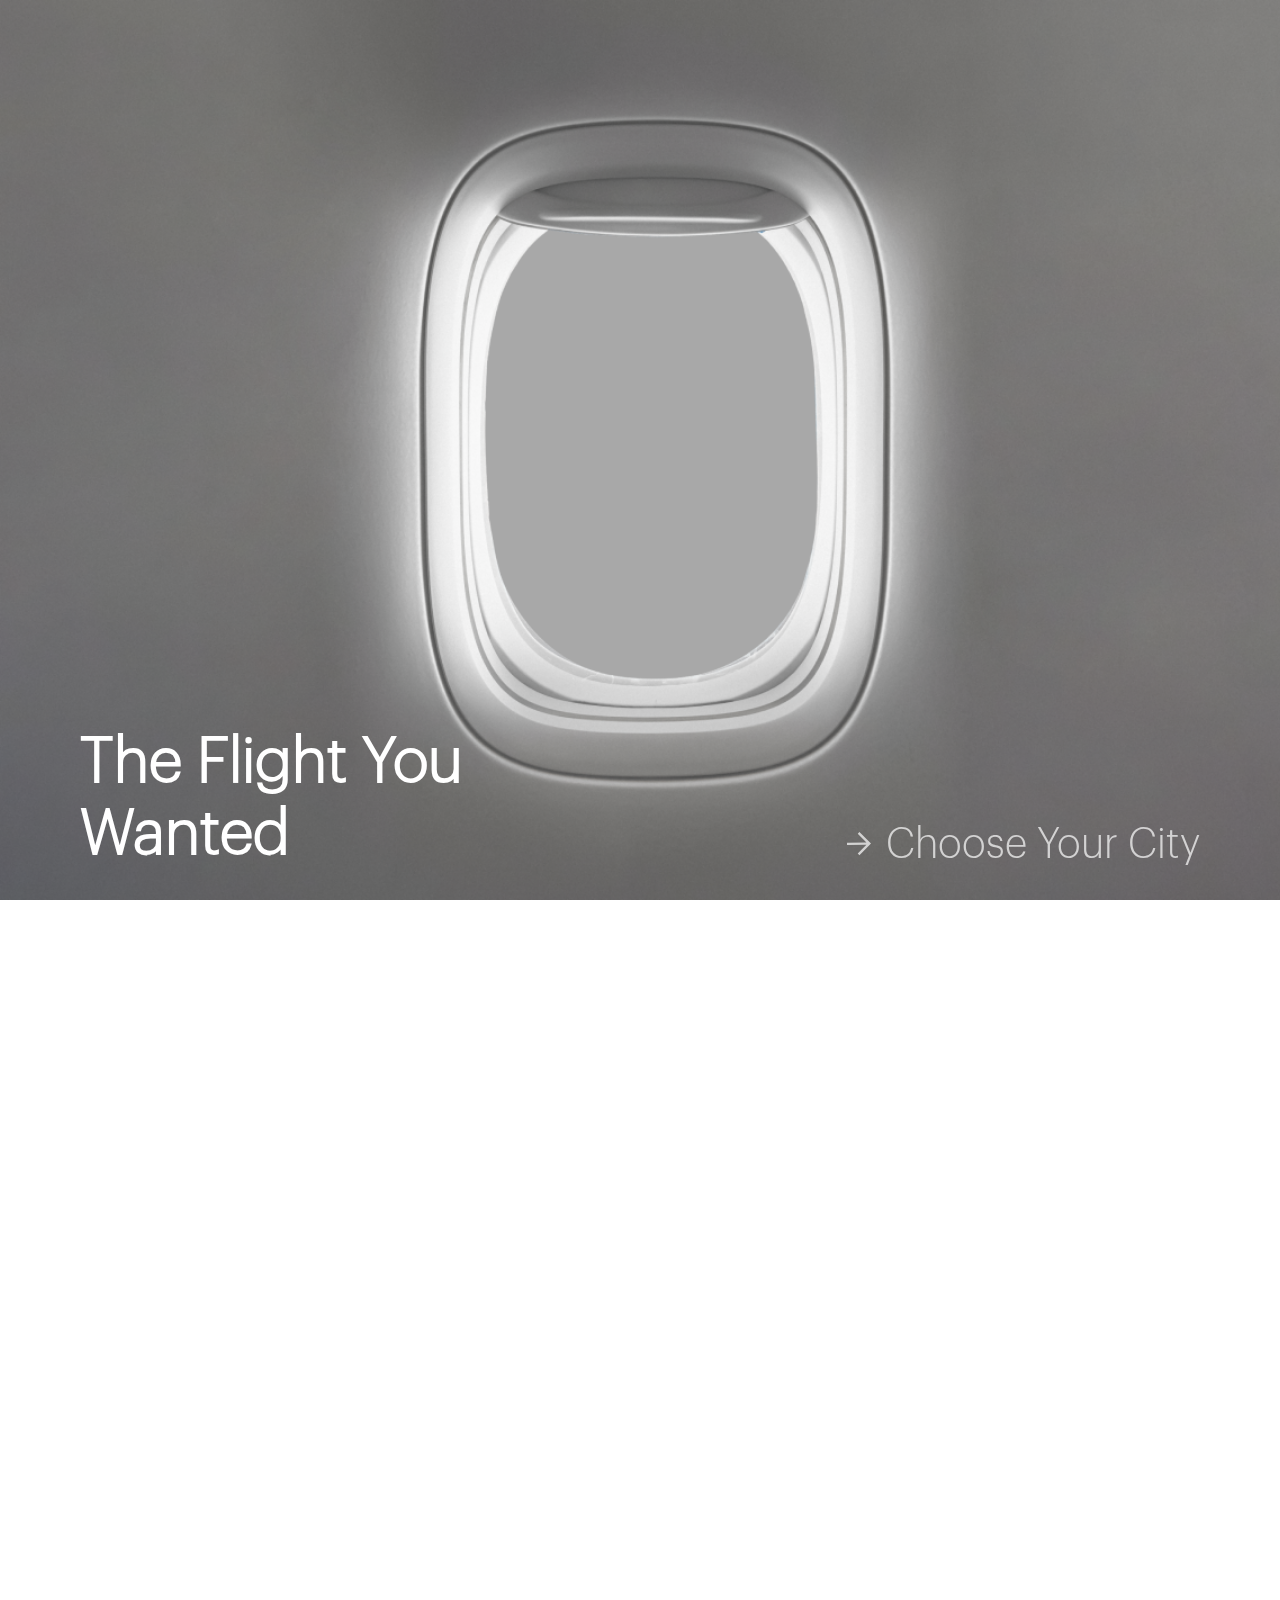
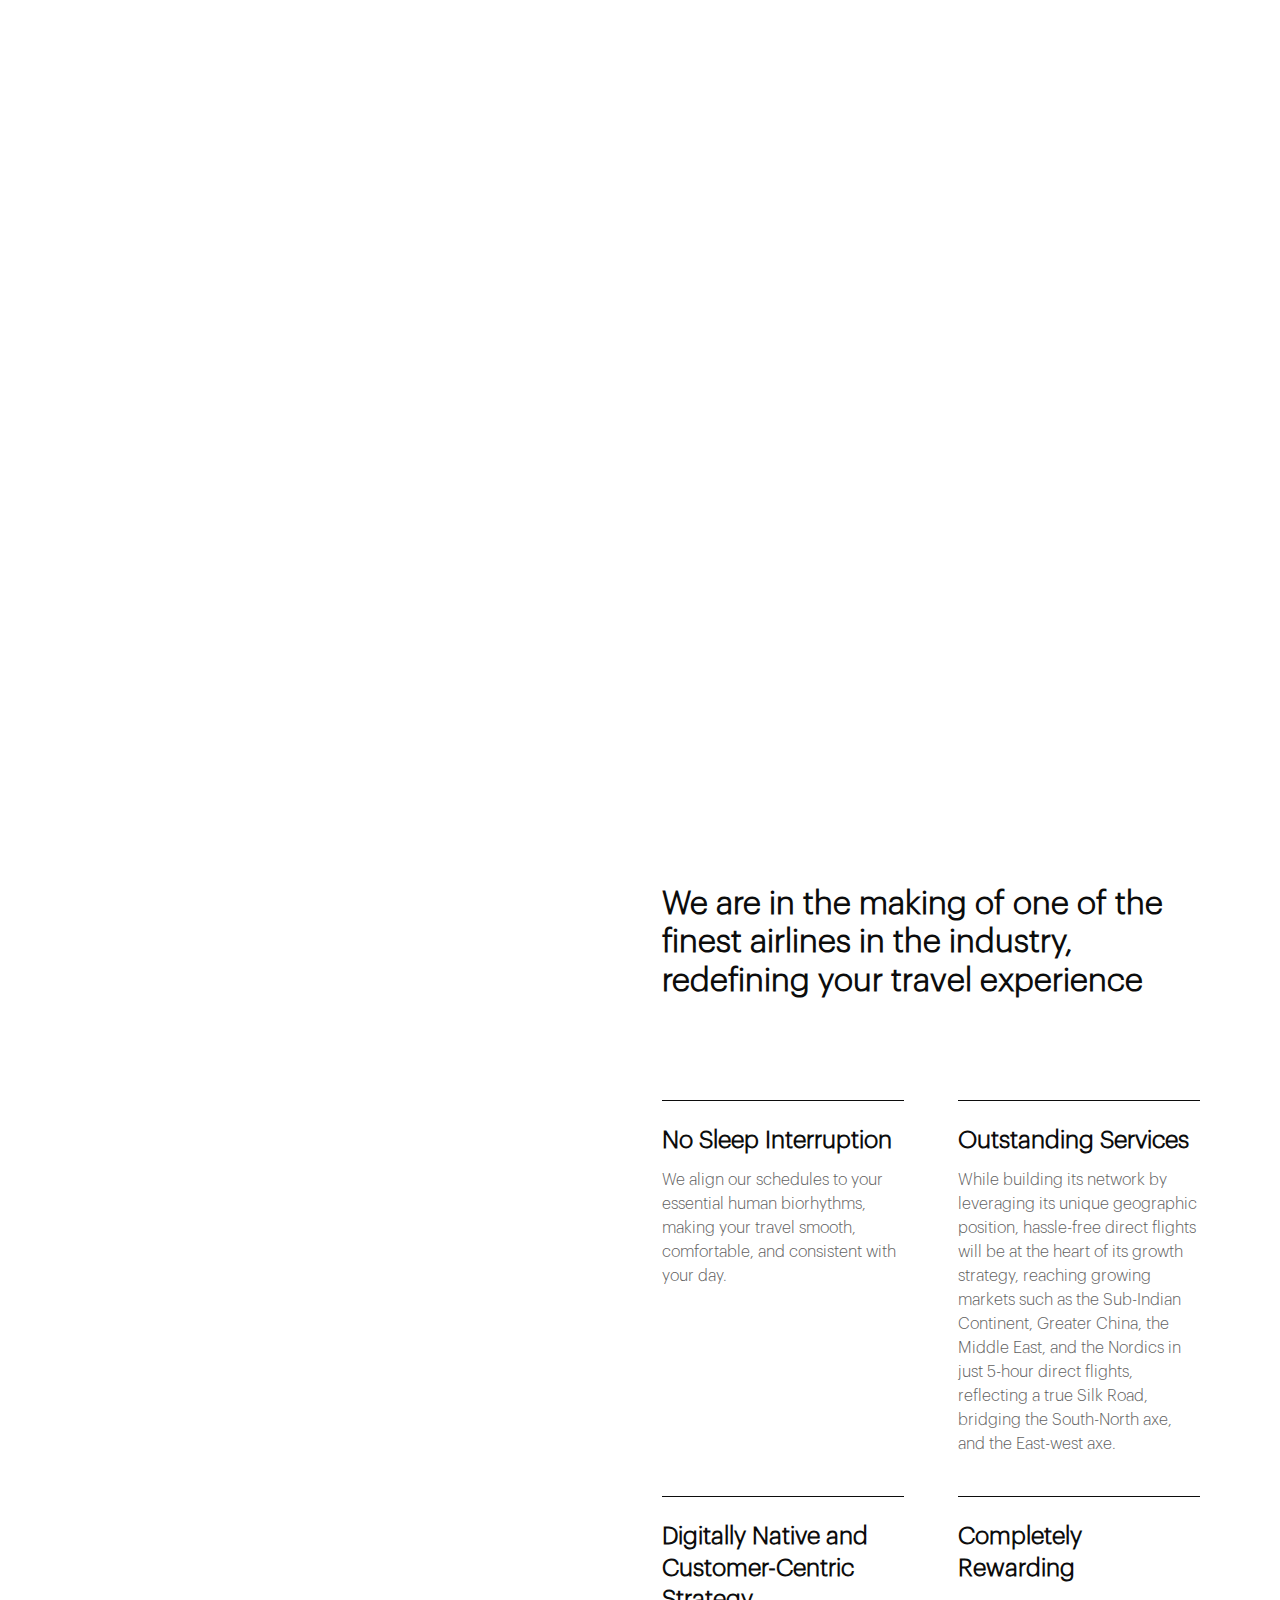
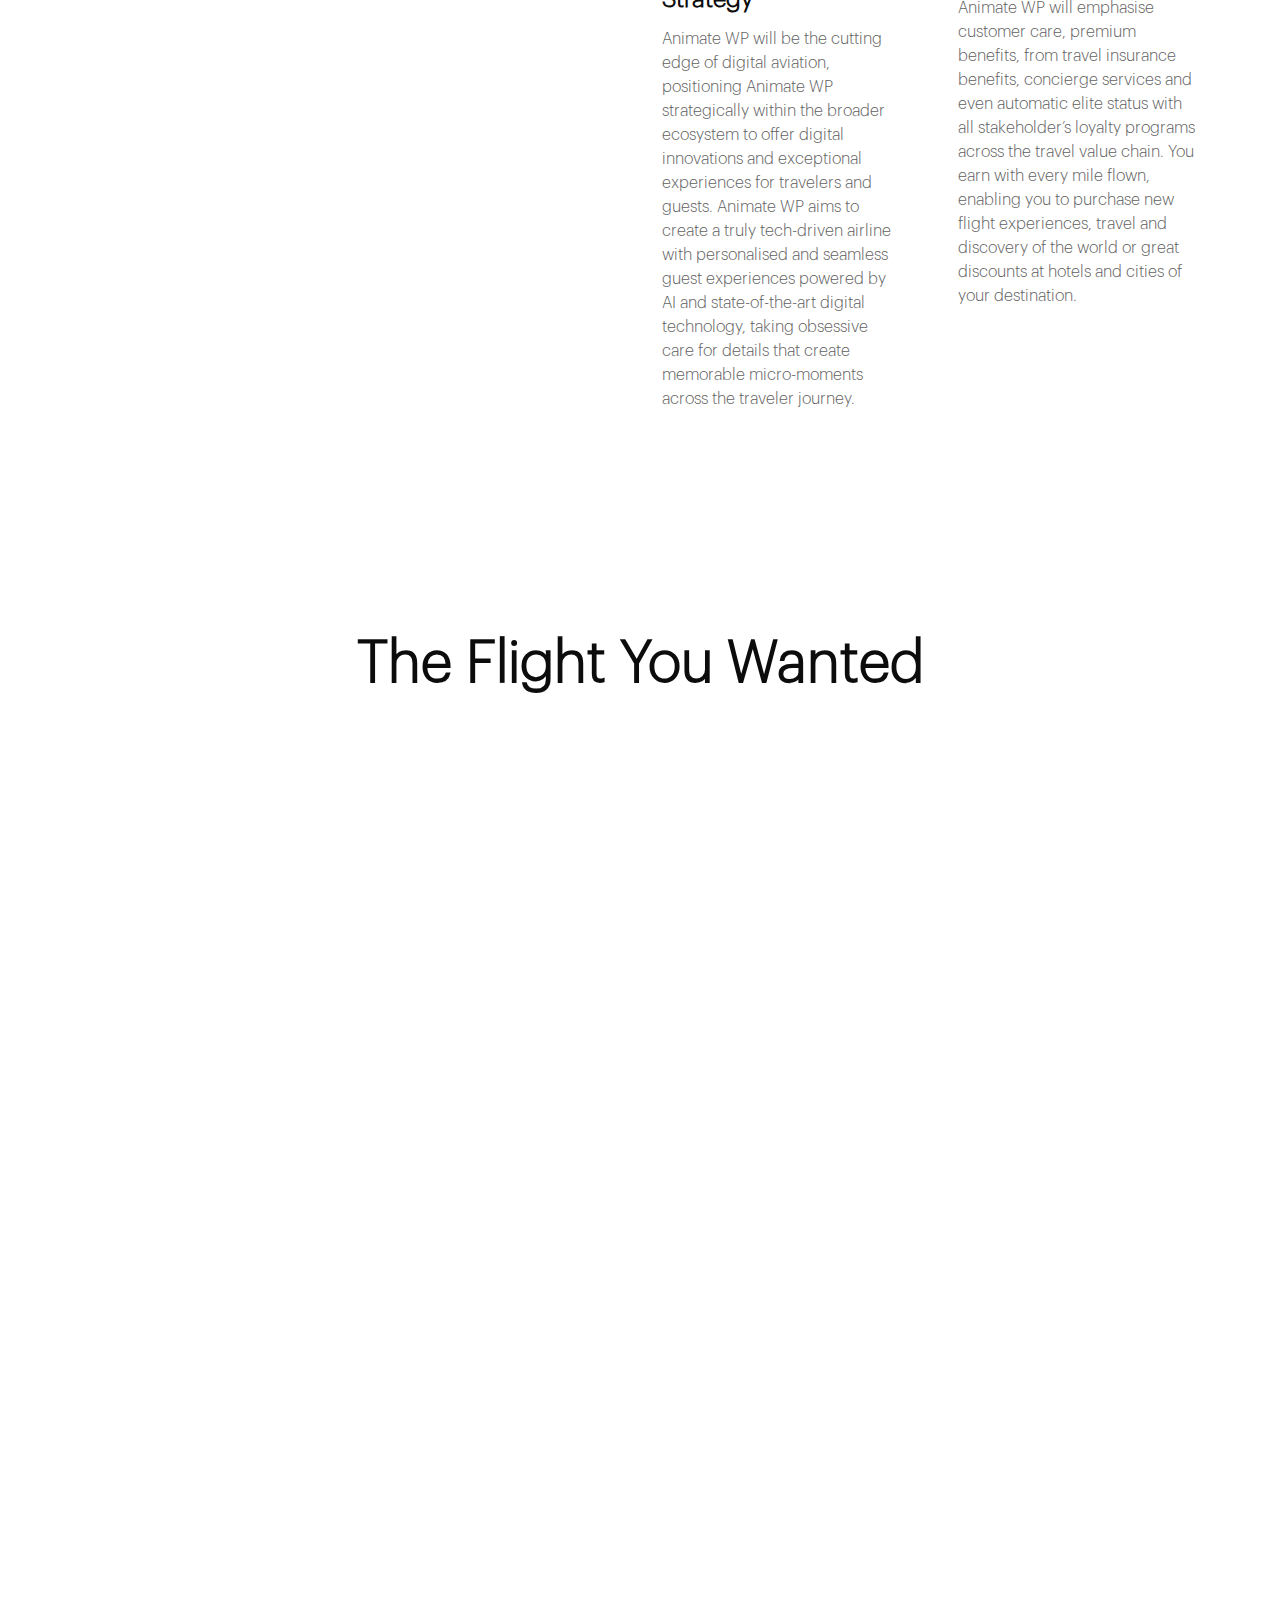
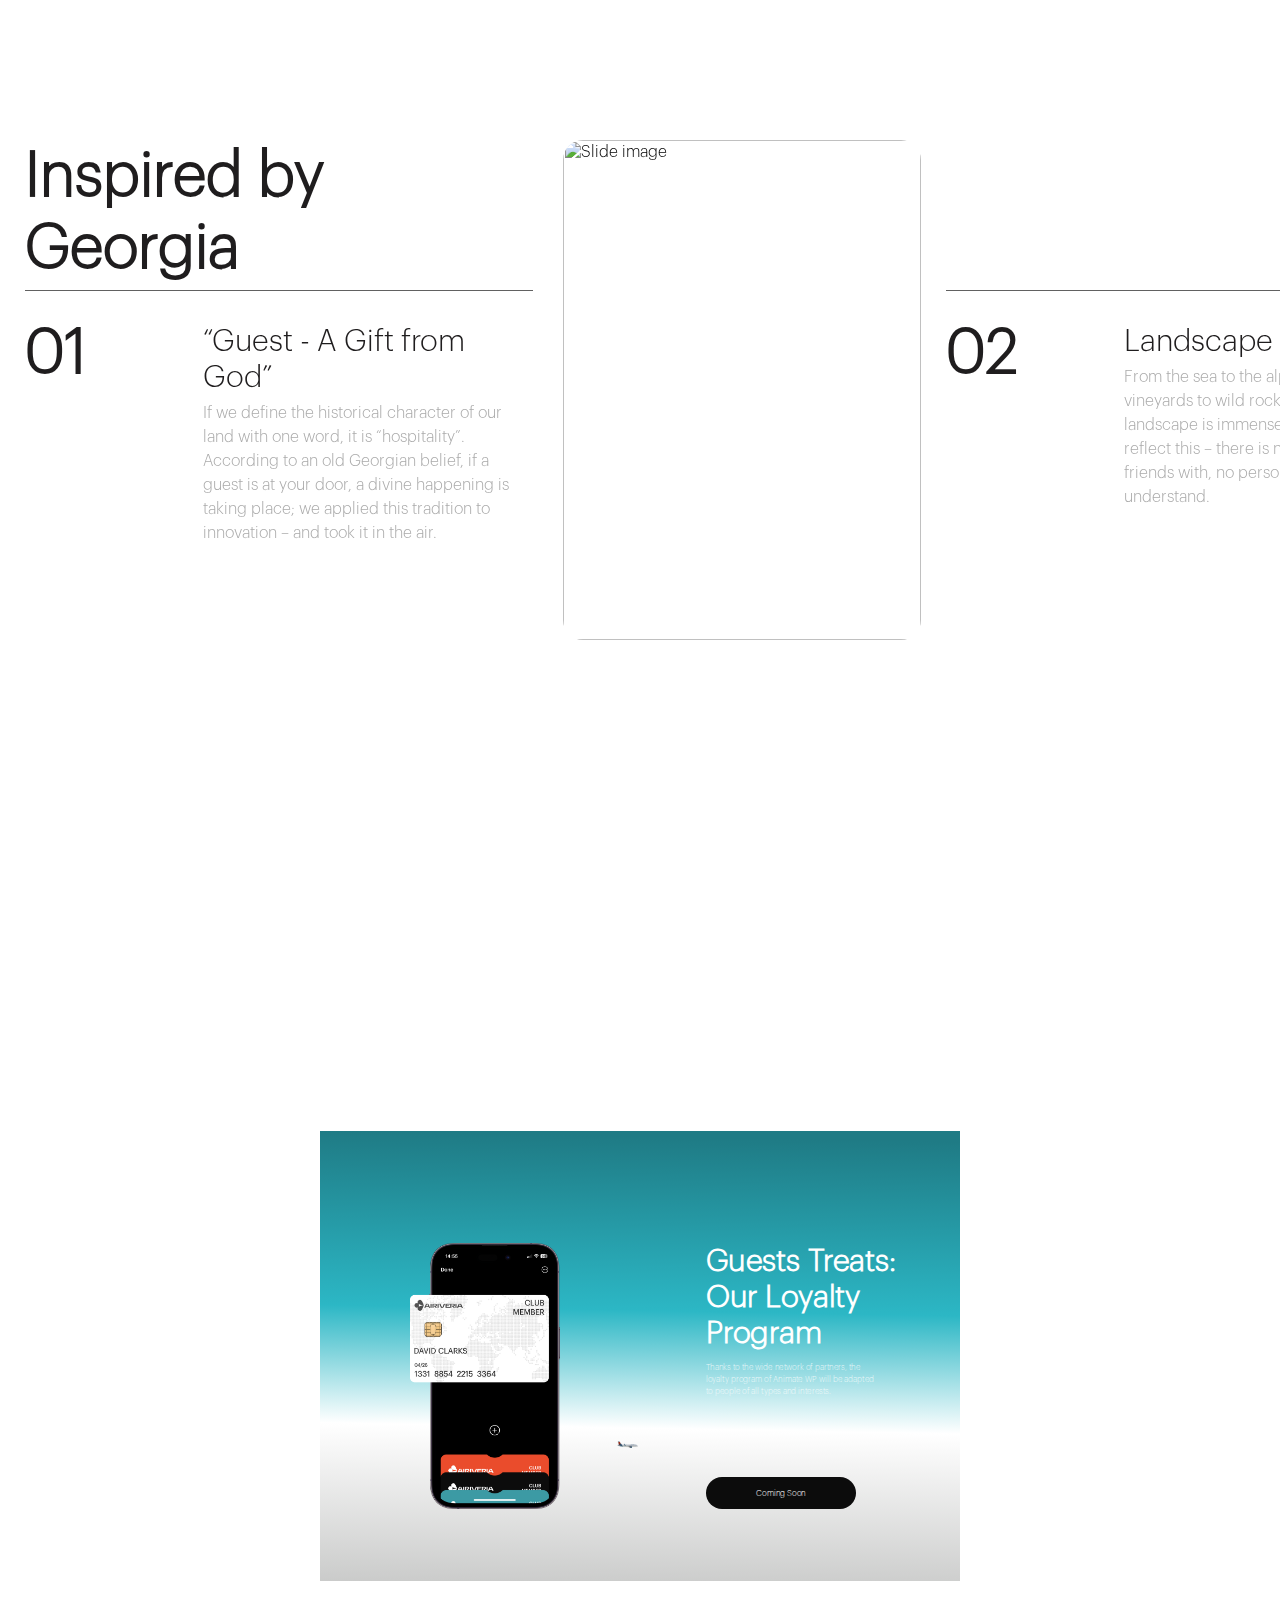
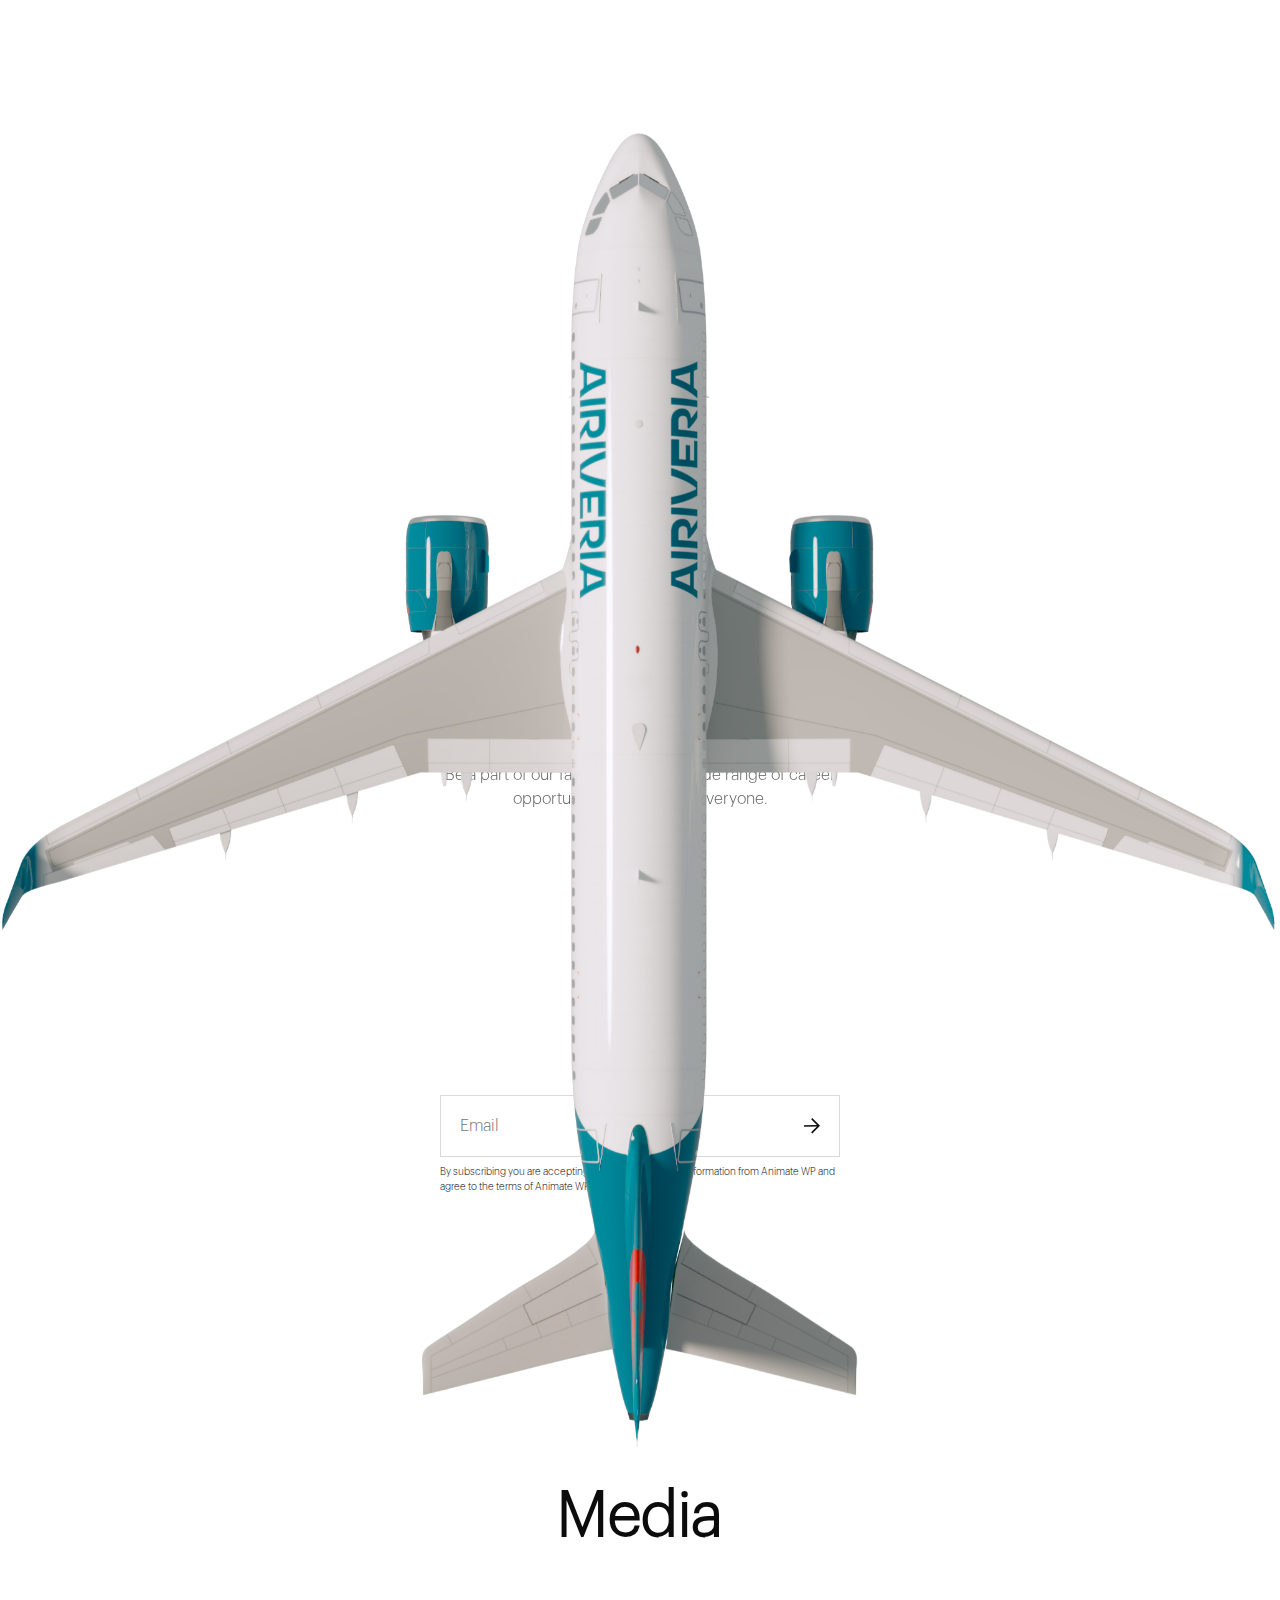
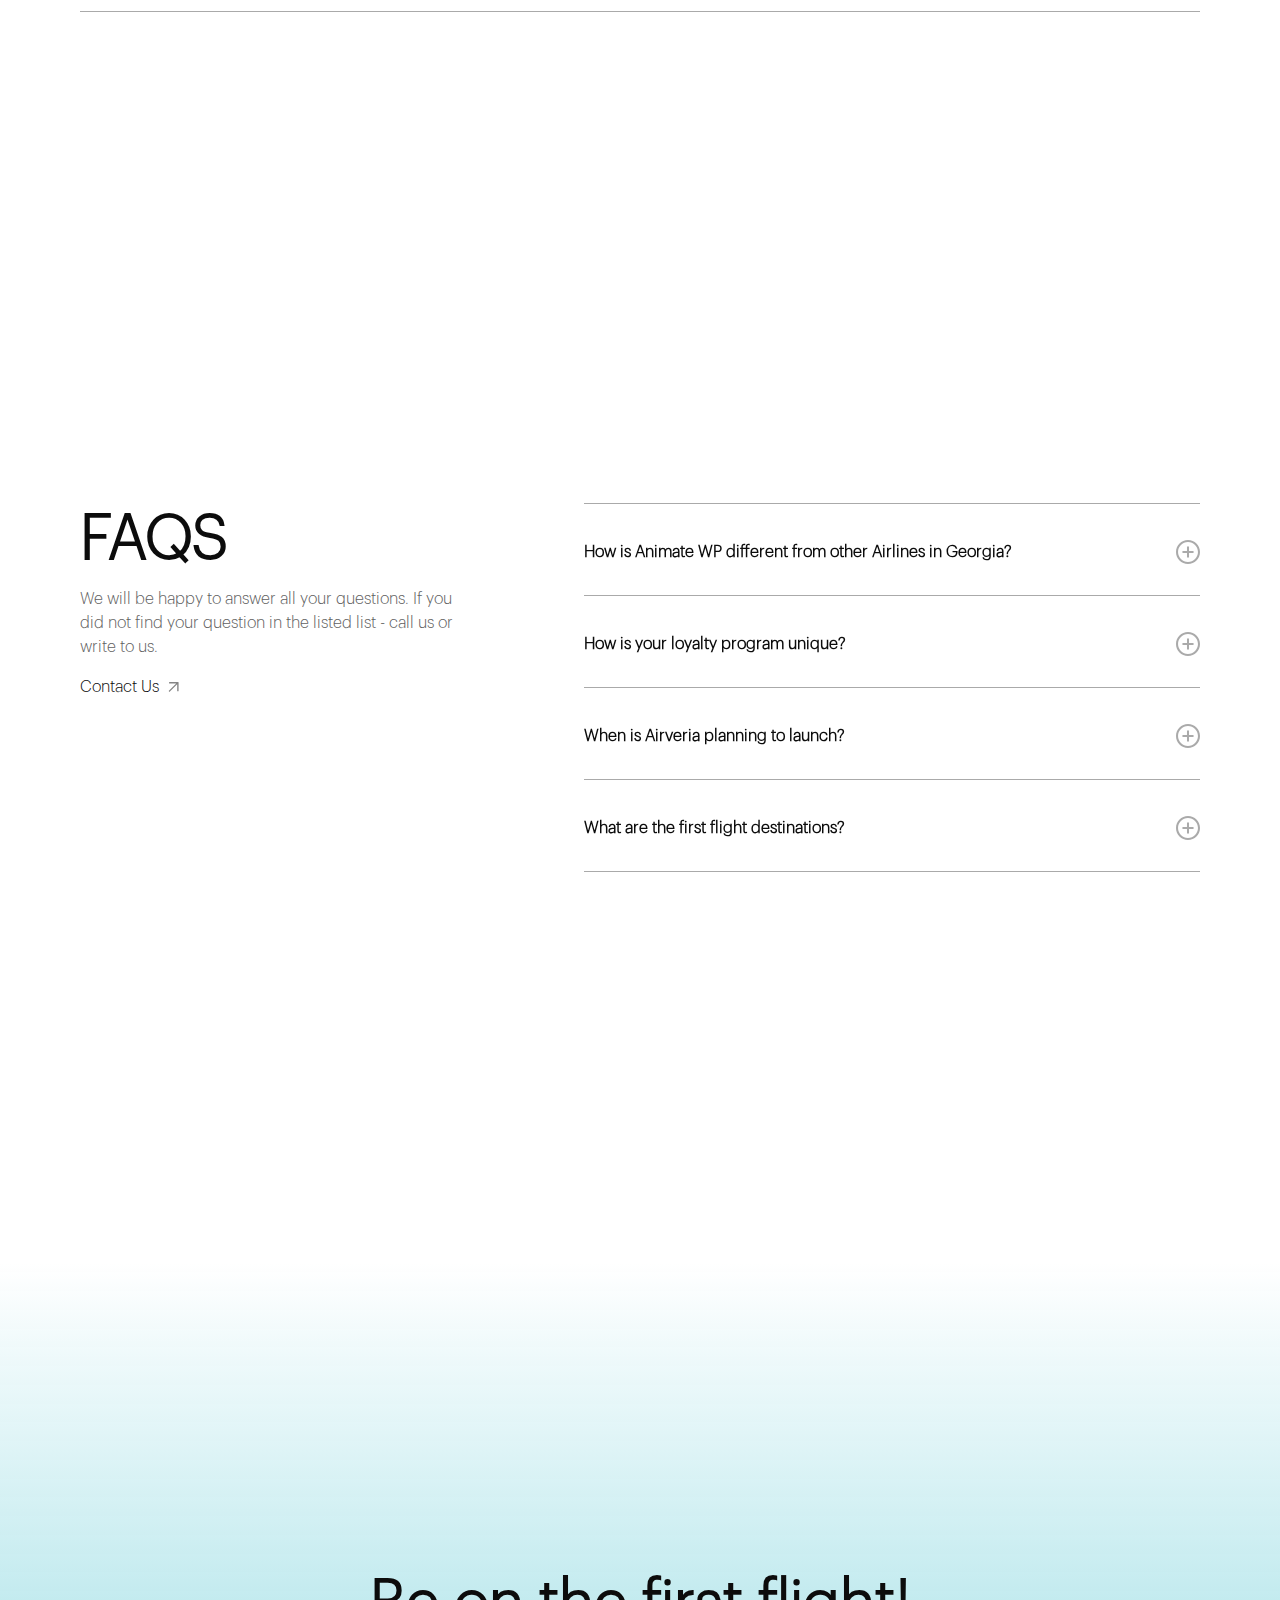
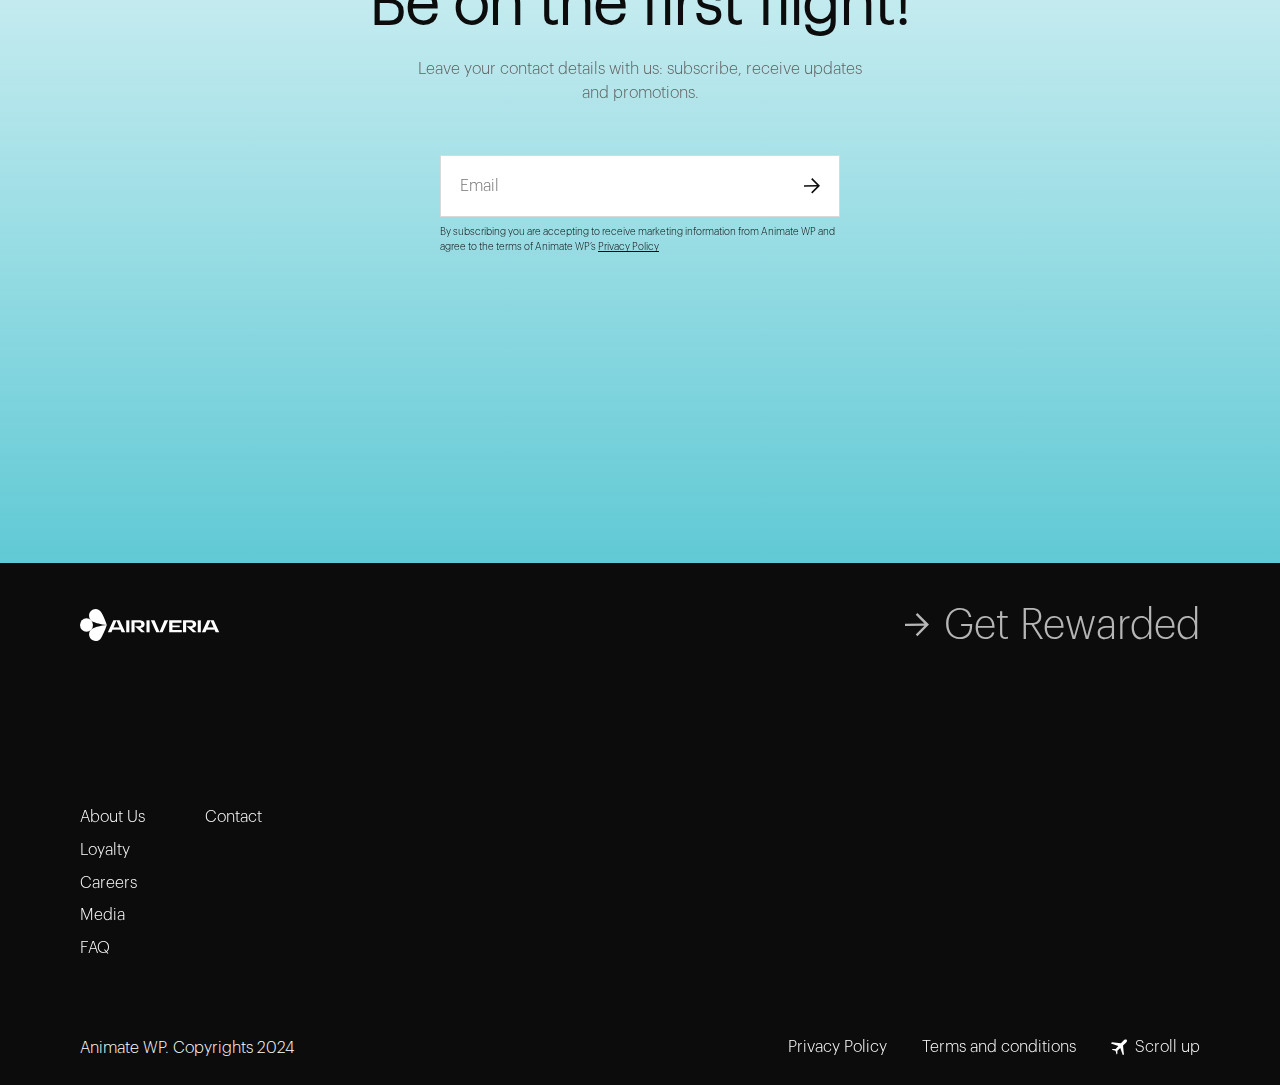
==== index.html @ 99f4a197 "update relative path for resources" ====
<html lang="en">
  <head>
    <meta charset="utf-8" />

    <title>Animated WP Site</title>

    <meta property="og:title" content="Animated WP Site" />
    <meta property="og:description" content="Animated WP Site meta content desc here" />
    <meta property="og:url" content="localhost:4000/en" />
    <meta property="og:image" content="http://localhost:4000/assets/default-meta.png" />
    <meta property="og:image:alt" content="Animated WP Site" />
    <meta property="og:image:width" content="512" />
    <meta property="og:image:height" content="512" />
    <meta property="og:type" content="website" />
    <meta property="fb:app_id" content="" />
    <meta property="fb:locale" content="en_US" />
    <meta name="description" content="Animated WP Site meta content desc here" />

    <meta name="viewport" content="width=device-width, initial-scale=1" />
    <link rel="icon" type="image/x-icon" href="/assets/favicon.png" />
    <link rel="“stylesheet”" href="“https://cdnjs.cloudflare.com/ajax/libs/font-awesome/4.7.0/css/font-awesome.min.css”" />

    <link rel="stylesheet" href="styles.1dfaf9ae53bde150.css" />

    <link rel="stylesheet" href="sections.css" />
  </head>
  <body data-aos-easing="ease" data-aos-duration="400" data-aos-delay="0">
    <app-root _nghost-dfq-c10="" ng-version="15.1.1"
      ><app-loader _ngcontent-dfq-c10="" _nghost-dfq-c7=""
        ><div _ngcontent-dfq-c7="" class="loader-wrapper hidden">
          <div _ngcontent-dfq-c7="" class="loader-video" hidden="">
            <video _ngcontent-dfq-c7="" autoplay="" muted="" webkit-playsinline="" playsinline="" disablepictureinpicture="true" oncanplay="this.play()" onloadedmetadata="this.muted = true">
              <source _ngcontent-dfq-c7="" type="video/mp4" src="assets/videos/loader-white-desktop.mp4" />
            </video>
          </div>
          <div _ngcontent-dfq-c7="" class="loader-btn-wrapper"><div _ngcontent-dfq-c7="" class="loader-button">Take me away</div></div>
        </div></app-loader
      ><app-header _ngcontent-dfq-c10="" _nghost-dfq-c8=""
        ><div _ngcontent-dfq-c8="" class="ph-wrapper">
          <div _ngcontent-dfq-c8="" class="container">
            <div _ngcontent-dfq-c8="" class="header-flex-container">
              <div _ngcontent-dfq-c8="" class="left-menu">
                <a _ngcontent-dfq-c8="" class="logo"
                  ><img _ngcontent-dfq-c8="" src="assets/images/logo.svg" alt="Animate WP logo" class="show" /><img _ngcontent-dfq-c8="" src="assets/images/green_logo.svg" alt="Animate WP logo" /><img
                    _ngcontent-dfq-c8=""
                    src="assets/images/logo-white.svg"
                    alt="Animate WP logo"
                /></a>
              </div>
              <div _ngcontent-dfq-c8="" class="right-menu">
                <div _ngcontent-dfq-c8="" class="loyalty-button">
                  <svg _ngcontent-dfq-c8="" width="14" height="14" viewBox="0 0 14 14" fill="none" xmlns="http://www.w3.org/2000/svg">
                    <g _ngcontent-dfq-c8="" clip-path="url(#clip0_153_228)">
                      <path
                        _ngcontent-dfq-c8=""
                        d="M0 4.08837V5.78601C0.000358937 6.0453 0.0913154 6.29631 0.257141 6.49564C0.422967 6.69497 0.653235 6.83009 0.908128 6.87762V12.23C0.908128 12.6232 1.06434 13.0004 1.34239 13.2784C1.62044 13.5565 1.99756 13.7127 2.39079 13.7127H11.6092C12.0024 13.7127 12.3796 13.5565 12.6576 13.2784C12.9357 13.0004 13.0919 12.6232 13.0919 12.23V6.87762C13.3468 6.83009 13.577 6.69497 13.7429 6.49564C13.9087 6.29631 13.9996 6.0453 14 5.78601V4.08837C14 3.79345 13.8828 3.51061 13.6743 3.30207C13.4658 3.09353 13.1829 2.97638 12.888 2.97638H11.1459C11.3283 2.71684 11.4358 2.41219 11.4568 2.09569C11.4778 1.77918 11.4114 1.46299 11.2649 1.18165C11.1184 0.900306 10.8974 0.664629 10.6261 0.500354C10.3547 0.336079 10.0434 0.249523 9.72624 0.250138C8.26768 0.250138 7.42627 1.43256 7 2.31474C6.57374 1.43256 5.73233 0.250138 4.27376 0.250138C3.95656 0.249523 3.64529 0.336079 3.37394 0.500354C3.10259 0.664629 2.8816 0.900306 2.73509 1.18165C2.58859 1.46299 2.52221 1.77918 2.5432 2.09569C2.56419 2.41219 2.67174 2.71684 2.85412 2.97638H1.11199C0.817075 2.97638 0.534235 3.09353 0.325696 3.30207C0.117156 3.51061 0 3.79345 0 4.08837ZM0.741329 5.78601V4.08837C0.741329 3.99006 0.780381 3.89578 0.849895 3.82627C0.919408 3.75676 1.01369 3.7177 1.11199 3.7177H6.62934V6.15668H1.11199C1.01369 6.15668 0.919408 6.11763 0.849895 6.04811C0.780381 5.9786 0.741329 5.88432 0.741329 5.78601ZM2.39079 12.9713C2.19417 12.9713 2.00561 12.8932 1.86659 12.7542C1.72756 12.6152 1.64946 12.4266 1.64946 12.23V6.89801H6.62934V12.9713H2.39079ZM11.6092 12.9713H7.37067V6.89801H12.3505V12.23C12.3505 12.4266 12.2724 12.6152 12.1334 12.7542C11.9944 12.8932 11.8058 12.9713 11.6092 12.9713ZM13.2587 4.08652V5.78416C13.2587 5.88247 13.2196 5.97675 13.1501 6.04626C13.0806 6.11577 12.9863 6.15483 12.888 6.15483H7.37067V3.7177H12.888C12.9863 3.7177 13.0806 3.75676 13.1501 3.82627C13.2196 3.89578 13.2587 3.99006 13.2587 4.08837V4.08652ZM9.72624 0.991467C9.98946 0.991467 10.2419 1.09603 10.428 1.28215C10.6141 1.46827 10.7187 1.72071 10.7187 1.98392C10.7187 2.24714 10.6141 2.49957 10.428 2.68569C10.2419 2.87181 9.98946 2.97638 9.72624 2.97638H7.51893C7.80249 2.2647 8.48266 0.991467 9.72624 0.991467ZM3.28224 1.97743C3.28224 1.71429 3.38664 1.4619 3.57253 1.27566C3.75843 1.08942 4.01062 0.984545 4.27376 0.984054C5.50808 0.984054 6.19381 2.25914 6.47922 2.96896H4.27376C4.01094 2.96847 3.75903 2.86385 3.57319 2.67801C3.38735 2.49217 3.28273 2.24025 3.28224 1.97743Z"
                        fill="white"
                      ></path>
                    </g>
                  </svg>
                  <span _ngcontent-dfq-c8=""> Loyalty </span>
                </div>
                <a _ngcontent-dfq-c8="" class="menu-item d-none d-sm-block" href="/contact"> Contact </a
                ><!---->
                <div _ngcontent-dfq-c8="" class="burger-icon-wrapper d-sm-none">
                  <div _ngcontent-dfq-c8="" class="burger-icon-close burger-icon show-icon">
                    <span _ngcontent-dfq-c8="" class="first-line"></span><span _ngcontent-dfq-c8="" class="second-line"></span>
                  </div>
                  <div _ngcontent-dfq-c8="" class="burger-icon-open burger-icon"><img _ngcontent-dfq-c8="" src="assets/images/burger-close.svg" alt="Close icon" /></div>
                </div>
              </div>
            </div>
          </div>
        </div>
        <div _ngcontent-dfq-c8="" class="responsive-wrapper d-sm-none">
          <div _ngcontent-dfq-c8="" class="container">
            <div _ngcontent-dfq-c8="" class="responsive-inner-container">
              <div _ngcontent-dfq-c8="" class="menu"><a _ngcontent-dfq-c8="" class="menu_item"> Get Rewarded </a><a _ngcontent-dfq-c8="" class="menu_item" href="/contact"> Contact </a></div>
              <!---->
            </div>
          </div>
        </div></app-header
      ><router-outlet _ngcontent-dfq-c10=""></router-outlet
      ><app-home _nghost-dfq-c43=""
        ><app-promo _ngcontent-dfq-c43="" id="promo" _nghost-dfq-c38=""
          ><div _ngcontent-dfq-c38="" class="wrapper">
            <div _ngcontent-dfq-c38="" id="promo-wrapper" class="promo-wrapper">
              <div _ngcontent-dfq-c38="" class="peep-wrapper">
                <img _ngcontent-dfq-c38="" alt="Plane image" src="assets/images/peep-img.png" />
              </div>
              <div _ngcontent-dfq-c38="" class="main-destinations-wrapper">
                <div _ngcontent-dfq-c38="" class="city-videos">
                  <div _ngcontent-dfq-c38="" class="city-video z-index">
                    <video
                      _ngcontent-dfq-c38=""
                      autoplay=""
                      muted=""
                      loop=""
                      webkit-playsinline=""
                      playsinline=""
                      disablepictureinpicture="true"
                      oncanplay="this.play()"
                      onloadedmetadata="this.muted = true"
                    >
                      <source _ngcontent-dfq-c38="" type="video/mp4" src="assets/videos/default_city_859a817f82.mp4" />
                    </video>
                  </div>
                  <!---->
                  <div _ngcontent-dfq-c38="" class="city-video">
                    <video _ngcontent-dfq-c38="" muted="" loop="" webkit-playsinline="" playsinline="" disablepictureinpicture="true" onloadedmetadata="this.muted = true" id="0VideoElement">
                      <source _ngcontent-dfq-c38="" type="video/mp4" src="https://admin.airiveria.com/uploads/paris_f48995a01f.mp4" />
                    </video>
                  </div>
                  <div _ngcontent-dfq-c38="" class="city-video">
                    <video _ngcontent-dfq-c38="" muted="" loop="" webkit-playsinline="" playsinline="" disablepictureinpicture="true" onloadedmetadata="this.muted = true" id="1VideoElement">
                      <source _ngcontent-dfq-c38="" type="video/mp4" src="https://admin.airiveria.com/uploads/london_7cf8290fda.mp4" />
                    </video>
                  </div>
                  <div _ngcontent-dfq-c38="" class="city-video">
                    <video _ngcontent-dfq-c38="" muted="" loop="" webkit-playsinline="" playsinline="" disablepictureinpicture="true" onloadedmetadata="this.muted = true" id="2VideoElement">
                      <source _ngcontent-dfq-c38="" type="video/mp4" src="https://admin.airiveria.com/uploads/brussels_8a35a5666d.mp4" />
                    </video>
                  </div>
                  <div _ngcontent-dfq-c38="" class="city-video">
                    <video _ngcontent-dfq-c38="" muted="" loop="" webkit-playsinline="" playsinline="" disablepictureinpicture="true" onloadedmetadata="this.muted = true" id="3VideoElement">
                      <source _ngcontent-dfq-c38="" type="video/mp4" src="https://admin.airiveria.com/uploads/larnaca_499c66fba8.mp4" />
                    </video>
                  </div>
                  <div _ngcontent-dfq-c38="" class="city-video">
                    <video _ngcontent-dfq-c38="" muted="" loop="" webkit-playsinline="" playsinline="" disablepictureinpicture="true" onloadedmetadata="this.muted = true" id="4VideoElement">
                      <source _ngcontent-dfq-c38="" type="video/mp4" src="https://admin.airiveria.com/uploads/berlin_11b55d7672.mp4" />
                    </video>
                  </div>
                  <div _ngcontent-dfq-c38="" class="city-video">
                    <video _ngcontent-dfq-c38="" muted="" loop="" webkit-playsinline="" playsinline="" disablepictureinpicture="true" onloadedmetadata="this.muted = true" id="5VideoElement">
                      <source _ngcontent-dfq-c38="" type="video/mp4" src="https://admin.airiveria.com/uploads/riyadh_d8161a7080.mp4" />
                    </video>
                  </div>
                  <div _ngcontent-dfq-c38="" class="city-video">
                    <video _ngcontent-dfq-c38="" muted="" loop="" webkit-playsinline="" playsinline="" disablepictureinpicture="true" onloadedmetadata="this.muted = true" id="6VideoElement">
                      <source _ngcontent-dfq-c38="" type="video/mp4" src="https://admin.airiveria.com/uploads/default_city_859a817f82.mp4" />
                    </video>
                  </div>
                </div>
                <div _ngcontent-dfq-c38="" class="cities-wrapper" style="opacity: 0; z-index: 1999">
                  <div _ngcontent-dfq-c38="" class="cities">
                    <div _ngcontent-dfq-c38="" id="citiesWrapper" class="cities-carousel-wrapper">
                      <div _ngcontent-dfq-c38="" class="city city-1">Paris</div>
                      <div _ngcontent-dfq-c38="" class="city city-2">London</div>
                      <div _ngcontent-dfq-c38="" class="city city-3">Brussels</div>
                      <div _ngcontent-dfq-c38="" class="city city-4">Larnaca</div>
                      <div _ngcontent-dfq-c38="" class="city city-5">Berlin</div>
                      <div _ngcontent-dfq-c38="" class="city city-6">Riyadh</div>
                      <div _ngcontent-dfq-c38="" class="city city-7">…and more</div>
                    </div>
                  </div>
                </div>
              </div>
              <div _ngcontent-dfq-c38="" class="text-wrapper">
                <div _ngcontent-dfq-c38="" class="container">
                  <div _ngcontent-dfq-c38="" class="text-container">
                    <div _ngcontent-dfq-c38="" class="main-text">The Flight You Wanted</div>
                    <div _ngcontent-dfq-c38="" class="start-journey-button">
                      <div _ngcontent-dfq-c38="" class="start-journey-image-wrapper"><img _ngcontent-dfq-c38="" src="assets/images/arrow-right-white.svg" alt="Arrow icon" /></div>
                      Choose Your City
                    </div>
                  </div>
                </div>
              </div>
            </div>
          </div></app-promo
        ><app-main-destinations _ngcontent-dfq-c43="" id="mainDestinations" _nghost-dfq-c34=""><div _ngcontent-dfq-c34="" class="main-destinations-wrapper"></div></app-main-destinations
        ><app-about _ngcontent-dfq-c43="" id="about" _nghost-dfq-c35=""
          ><div _ngcontent-dfq-c35="" class="about-wrapper">
            <div _ngcontent-dfq-c35="" class="container tablet-container">
              <div _ngcontent-dfq-c35="" class="flex-container">
                <div _ngcontent-dfq-c35="" class="roads-wrapper">
                  <!----><video _ngcontent-dfq-c35="" autoplay="" muted="" loop="" webkit-playsinline="" playsinline="" disablepictureinpicture="true">
                    <source _ngcontent-dfq-c35="" type="video/mp4" src="https://admin.airiveria.com/uploads/lines_english_ad8665da7a.mp4" /></video
                  ><!---->
                </div>
                <!---->
                <div _ngcontent-dfq-c35="" class="text-wrapper">
                  <div _ngcontent-dfq-c35="" class="section-title">We are in the making of one of the finest airlines in the industry, redefining your travel experience</div>
                  <div _ngcontent-dfq-c35="" class="about-flex-container">
                    <div _ngcontent-dfq-c35="" class="about-item">
                      <div _ngcontent-dfq-c35="" class="item-title">No Sleep Interruption</div>
                      <div _ngcontent-dfq-c35="" class="item-description">
                        We align our schedules to your essential human biorhythms, making your travel smooth, comfortable, and consistent with your day.
                      </div>
                    </div>
                    <div _ngcontent-dfq-c35="" class="about-item">
                      <div _ngcontent-dfq-c35="" class="item-title">Outstanding Services</div>
                      <div _ngcontent-dfq-c35="" class="item-description">
                        While building its network by leveraging its unique geographic position, hassle-free direct flights will be at the heart of its growth strategy, reaching growing markets such
                        as the Sub-Indian Continent, Greater China, the Middle East, and the Nordics in just 5-hour direct flights, reflecting a true Silk Road, bridging the South-North axe, and the
                        East-west axe.
                      </div>
                    </div>
                    <div _ngcontent-dfq-c35="" class="about-item">
                      <div _ngcontent-dfq-c35="" class="item-title">Digitally Native and Customer-Centric Strategy</div>
                      <div _ngcontent-dfq-c35="" class="item-description">
                        Animate WP will be the cutting edge of digital aviation, positioning Animate WP strategically within the broader ecosystem to offer digital innovations and exceptional
                        experiences for travelers and guests. Animate WP aims to create a truly tech-driven airline with personalised and seamless guest experiences powered by AI and state-of-the-art
                        digital technology, taking obsessive care for details that create memorable micro-moments across the traveler journey.
                      </div>
                    </div>
                    <div _ngcontent-dfq-c35="" class="about-item">
                      <div _ngcontent-dfq-c35="" class="item-title">Completely Rewarding</div>
                      <div _ngcontent-dfq-c35="" class="item-description">
                        Animate WP will emphasise customer care, premium benefits, from travel insurance benefits, concierge services and even automatic elite status with all stakeholder’s loyalty
                        programs across the travel value chain. You earn with every mile flown, enabling you to purchase new flight experiences, travel and discovery of the world or great discounts at
                        hotels and cities of your destination.
                      </div>
                    </div>
                    <!---->
                  </div>
                </div>
              </div>
            </div>
          </div></app-about
        ><app-youtube-video _ngcontent-dfq-c43="" _nghost-dfq-c36=""
          ><div _ngcontent-dfq-c36="" class="youtube-video-wrapper">
            <div _ngcontent-dfq-c36="" class="container tablet-container">
              <div _ngcontent-dfq-c36="" class="yt-video-section-title" style="align-items: left">The Flight You Wanted</div>
              <div _ngcontent-dfq-c36="" id="youtube-player-container">
                <youtube-player _ngcontent-dfq-c36="" videoid="PRQCAL_RMVo"
                  ><iframe
                    frameborder="0"
                    allowfullscreen=""
                    allow="accelerometer; autoplay; clipboard-write; encrypted-media; gyroscope; picture-in-picture; web-share"
                    title="Animate WP Talks"
                    width="100%"
                    height="720"
                    src="https://www.youtube.com/embed/PRQCAL_RMVo?controls=0&amp;disablekb=1&amp;fs=0&amp;iv_load_policy=3&amp;loop=1&amp;playlist=OmJMM1_Mhio&amp;playsinline=1&amp;rel=0&amp;start=2&amp;enablejsapi=1&amp;origin=https%3A%2F%2Fairiveria.com&amp;widgetid=1"
                    id="widget2"
                  ></iframe></youtube-player
                ><!---->
              </div>
            </div>
          </div></app-youtube-video
        ><app-our-inspiration _ngcontent-dfq-c43="" id="ourInspirations" _nghost-dfq-c37="">
          <!--
            _ngcontent-dfq-c37="" style="height: 5476px"
            --->

          <div _ngcontent-dfq-c37="" style="/*height: 5476px*/">
            <div _ngcontent-dfq-c37="" id="inspiration-pinItem" style="min-height: 200vh; width: 100%; position: relative">
              <div _ngcontent-dfq-c37="" id="inspirations-wrapper" class="our-inspiration-wrapper">
                <div _ngcontent-dfq-c37="" class="slider-wrapper d-none d-md-flex">
                  <div _ngcontent-dfq-c37="" class="slider-item">
                    <div _ngcontent-dfq-c37="" class="left-section">
                      <div _ngcontent-dfq-c37="" class="main-title">
                        <span _ngcontent-dfq-c37=""> Inspired by Georgia </span
                        ><!---->
                      </div>
                      <div _ngcontent-dfq-c37="" class="bottom-text">
                        <div _ngcontent-dfq-c37="" class="slide-number">01</div>
                        <div _ngcontent-dfq-c37="" class="main-text">
                          <div _ngcontent-dfq-c37="" class="title">“Guest - A Gift from God”</div>
                          <div _ngcontent-dfq-c37="" class="description">
                            If we define the historical character of our land with one word, it is “hospitality”. According to an old Georgian belief, if a guest is at your door, a divine happening is
                            taking place; we applied this tradition to innovation – and took it in the air.
                          </div>
                        </div>
                      </div>
                    </div>
                    <div _ngcontent-dfq-c37="" class="right-section"><img _ngcontent-dfq-c37="" alt="Slide image" src="https://admin.airiveria.com/uploads/inspiration_guest_cef876c051.png" /></div>
                  </div>
                  <div _ngcontent-dfq-c37="" class="slider-item">
                    <div _ngcontent-dfq-c37="" class="left-section">
                      <div _ngcontent-dfq-c37="" class="main-title"><!----></div>
                      <div _ngcontent-dfq-c37="" class="bottom-text">
                        <div _ngcontent-dfq-c37="" class="slide-number">02</div>
                        <div _ngcontent-dfq-c37="" class="main-text">
                          <div _ngcontent-dfq-c37="" class="title">Landscape of All Colors</div>
                          <div _ngcontent-dfq-c37="" class="description">
                            From the sea to the alpine forest, from vineyards to wild rocky peaks – the Georgian landscape is immensely diverse, and people reflect this – there is no one we cannot
                            make friends with, no personality we do not understand.
                          </div>
                        </div>
                      </div>
                    </div>
                    <div _ngcontent-dfq-c37="" class="right-section">
                      <img _ngcontent-dfq-c37="" alt="Slide image" src="https://admin.airiveria.com/uploads/inspiration_landscape_6a79e02a14.png" />
                    </div>
                  </div>
                  <div _ngcontent-dfq-c37="" class="slider-item">
                    <div _ngcontent-dfq-c37="" class="left-section">
                      <div _ngcontent-dfq-c37="" class="main-title"><!----></div>
                      <div _ngcontent-dfq-c37="" class="bottom-text">
                        <div _ngcontent-dfq-c37="" class="slide-number">03</div>
                        <div _ngcontent-dfq-c37="" class="main-text">
                          <div _ngcontent-dfq-c37="" class="title">Food</div>
                          <div _ngcontent-dfq-c37="" class="description">
                            Georgians have been farmers since the very beginning. Our food is earth’s bounty – very rooted in nature, but made for hard workers: filling and satisfactory.
                          </div>
                        </div>
                      </div>
                    </div>
                    <div _ngcontent-dfq-c37="" class="right-section"><img _ngcontent-dfq-c37="" alt="Slide image" src="https://admin.airiveria.com/uploads/inspiration_food_03c32877f0.png" /></div>
                  </div>
                  <div _ngcontent-dfq-c37="" class="slider-item">
                    <div _ngcontent-dfq-c37="" class="left-section">
                      <div _ngcontent-dfq-c37="" class="main-title"><!----></div>
                      <div _ngcontent-dfq-c37="" class="bottom-text">
                        <div _ngcontent-dfq-c37="" class="slide-number">04</div>
                        <div _ngcontent-dfq-c37="" class="main-text">
                          <div _ngcontent-dfq-c37="" class="title">Personalities</div>
                          <div _ngcontent-dfq-c37="" class="description">
                            Our community-oriented culture transforms our service-oriented experiences. People in Georgia are ardent, very open, interesting and spontaneous, informal and
                            extra-friendly.
                          </div>
                        </div>
                      </div>
                    </div>
                    <div _ngcontent-dfq-c37="" class="right-section">
                      <img _ngcontent-dfq-c37="" alt="Slide image" src="https://admin.airiveria.com/uploads/inspiration_personalities_d718663ed8.png" />
                    </div>
                  </div>
                  <!---->
                </div>
                <div _ngcontent-dfq-c37="" class="main-title d-md-none"><span _ngcontent-dfq-c37=""> Inspired by Georgia </span></div>
                <div _ngcontent-dfq-c37="" class="slider-wrapper d-md-none">
                  <div _ngcontent-dfq-c37="" class="slider-item">
                    <div _ngcontent-dfq-c37="" class="right-section"><img _ngcontent-dfq-c37="" alt="Slide image" src="https://admin.airiveria.com/uploads/inspiration_guest_cef876c051.png" /></div>
                    <div _ngcontent-dfq-c37="" class="left-section">
                      <div _ngcontent-dfq-c37="" class="bottom-text">
                        <div _ngcontent-dfq-c37="" class="slide-number">01</div>
                        <div _ngcontent-dfq-c37="" class="main-text">
                          <div _ngcontent-dfq-c37="" class="title">“Guest - A Gift from God”</div>
                          <div _ngcontent-dfq-c37="" class="description">
                            If we define the historical character of our land with one word, it is “hospitality”. According to an old Georgian belief, if a guest is at your door, a divine happening is
                            taking place; we applied this tradition to innovation – and took it in the air.
                          </div>
                        </div>
                      </div>
                    </div>
                  </div>
                  <div _ngcontent-dfq-c37="" class="slider-item">
                    <div _ngcontent-dfq-c37="" class="right-section">
                      <img _ngcontent-dfq-c37="" alt="Slide image" src="https://admin.airiveria.com/uploads/inspiration_landscape_6a79e02a14.png" />
                    </div>
                    <div _ngcontent-dfq-c37="" class="left-section">
                      <div _ngcontent-dfq-c37="" class="bottom-text">
                        <div _ngcontent-dfq-c37="" class="slide-number">02</div>
                        <div _ngcontent-dfq-c37="" class="main-text">
                          <div _ngcontent-dfq-c37="" class="title">Landscape of All Colors</div>
                          <div _ngcontent-dfq-c37="" class="description">
                            From the sea to the alpine forest, from vineyards to wild rocky peaks – the Georgian landscape is immensely diverse, and people reflect this – there is no one we cannot
                            make friends with, no personality we do not understand.
                          </div>
                        </div>
                      </div>
                    </div>
                  </div>
                  <div _ngcontent-dfq-c37="" class="slider-item">
                    <div _ngcontent-dfq-c37="" class="right-section"><img _ngcontent-dfq-c37="" alt="Slide image" src="https://admin.airiveria.com/uploads/inspiration_food_03c32877f0.png" /></div>
                    <div _ngcontent-dfq-c37="" class="left-section">
                      <div _ngcontent-dfq-c37="" class="bottom-text">
                        <div _ngcontent-dfq-c37="" class="slide-number">03</div>
                        <div _ngcontent-dfq-c37="" class="main-text">
                          <div _ngcontent-dfq-c37="" class="title">Food</div>
                          <div _ngcontent-dfq-c37="" class="description">
                            Georgians have been farmers since the very beginning. Our food is earth’s bounty – very rooted in nature, but made for hard workers: filling and satisfactory.
                          </div>
                        </div>
                      </div>
                    </div>
                  </div>
                  <div _ngcontent-dfq-c37="" class="slider-item">
                    <div _ngcontent-dfq-c37="" class="right-section">
                      <img _ngcontent-dfq-c37="" alt="Slide image" src="https://admin.airiveria.com/uploads/inspiration_personalities_d718663ed8.png" />
                    </div>
                    <div _ngcontent-dfq-c37="" class="left-section">
                      <div _ngcontent-dfq-c37="" class="bottom-text">
                        <div _ngcontent-dfq-c37="" class="slide-number">04</div>
                        <div _ngcontent-dfq-c37="" class="main-text">
                          <div _ngcontent-dfq-c37="" class="title">Personalities</div>
                          <div _ngcontent-dfq-c37="" class="description">
                            Our community-oriented culture transforms our service-oriented experiences. People in Georgia are ardent, very open, interesting and spontaneous, informal and
                            extra-friendly.
                          </div>
                        </div>
                      </div>
                    </div>
                  </div>
                  <!---->
                </div>
              </div>
            </div>
          </div></app-our-inspiration
        >
        <div _ngcontent-dfq-c43="" id="planeWrapper" class="plane-image">
          <div _ngcontent-dfq-c43="" id="overlay"></div>
          <img _ngcontent-dfq-c43="" src="assets/images/plane.png" alt="Plane image" />
        </div>
        <div _ngcontent-dfq-c43="" class="black-bg">
          <app-loyalty _ngcontent-dfq-c43="" id="loyaltyProgram" _nghost-dfq-c33=""
            ><div _ngcontent-dfq-c33="" class="hero-section-wrapper">
              <div _ngcontent-dfq-c33="" class="container">
                <div _ngcontent-dfq-c33="" class="flex-container">
                  <div _ngcontent-dfq-c33="" class="left-image d-none d-lg-block"><img _ngcontent-dfq-c33="" src="assets/images/phone.png" alt="Mobile screen" /></div>
                  <div _ngcontent-dfq-c33="" class="right-section">
                    <div _ngcontent-dfq-c33="" class="main-title">
                      <div _ngcontent-dfq-c33="" class="section-title">Guests Treats: Our Loyalty Program</div>
                      <div _ngcontent-dfq-c33="" class="section-subtitle">
                        Thanks to the wide network of partners, the loyalty program of Animate WP will be adapted to people of all types and interests.
                      </div>
                    </div>
                    <div _ngcontent-dfq-c33="" class="left-image d-lg-none"><img _ngcontent-dfq-c33="" src="assets/images/phone.png" alt="Mobile screen" /></div>
                    <div _ngcontent-dfq-c33="" class="bottom-text">
                      <!----><a _ngcontent-dfq-c33="" class="get-rewarded-button"> Coming Soon <img _ngcontent-dfq-c33="" src="assets/images/plane-right.svg" alt="Plane icon" /></a>
                    </div>
                  </div>
                </div>
              </div>
              <div _ngcontent-dfq-c33="" class="plane-icon"><img _ngcontent-dfq-c33="" src="assets/images/loyalty-plane.png" alt="Plane icon" /></div></div
          ></app-loyalty>
        </div>
        <app-career _ngcontent-dfq-c43="" id="career" _nghost-dfq-c39=""
          ><div _ngcontent-dfq-c39="" class="career-wrapper">
            <div _ngcontent-dfq-c39="" class="container tablet-container">
              <div _ngcontent-dfq-c39="" class="inner-container">
                <div _ngcontent-dfq-c39="" class="text-wrapper">
                  <div _ngcontent-dfq-c39="" class="text-container" style="z-index: auto">
                    <div _ngcontent-dfq-c39="" class="section-title">To the Great Heights</div>
                    <div _ngcontent-dfq-c39="" class="section-subtitle">Be a part of our family. We have a wide range of career opportunities suitable for everyone.</div>
                  </div>
                </div>
                <div _ngcontent-dfq-c39="" class="career-image">
                  <video _ngcontent-dfq-c39="" muted="" loop="" autoplay="" webkit-playsinline="" playsinline="" disablepictureinpicture="true">
                    <source _ngcontent-dfq-c39="" type="video/mp4" src="https://admin.airiveria.com/uploads/career_60b2efa61c.mp4" />
                  </video>
                </div>
                <!---->
                <form _ngcontent-dfq-c39="" novalidate="" class="form ng-untouched ng-pristine ng-invalid">
                  <div _ngcontent-dfq-c39="" class="form-title">Off We Go!</div>
                  <div _ngcontent-dfq-c39="" class="input-wrapper">
                    <input _ngcontent-dfq-c39="" type="email" formcontrolname="email" placeholder="Email" class="ng-untouched ng-pristine ng-invalid" /><button _ngcontent-dfq-c39="" type="submit">
                      <img _ngcontent-dfq-c39="" src="assets/images/arrow-right-black.svg" alt="Arrow icon" />
                    </button>
                  </div>
                  <!----><!---->
                  <div _ngcontent-dfq-c39="" class="subscribe-text">
                    By subscribing you are accepting to receive marketing information from Animate WP and agree to the terms of Animate WP’s
                    <a _ngcontent-dfq-c39="" target="_blank" href="#"> Privacy Policy </a>
                  </div>
                </form>
              </div>
            </div>
          </div></app-career
        ><app-media _ngcontent-dfq-c43="" id="media" _nghost-dfq-c40=""
          ><div _ngcontent-dfq-c40="" class="media-wrapper">
            <div _ngcontent-dfq-c40="" class="container tablet-container">
              <div _ngcontent-dfq-c40="" class="section-title">Media</div>
              <div _ngcontent-dfq-c40="" class="media-items-wrapper">
                <a _ngcontent-dfq-c40="" target="_blank" data-aos="fade-up" data-aos-duration="800" class="media-item aos-init" href="#" data-aos-delay="0"
                  ><div _ngcontent-dfq-c40="" class="website">Apr 15, 2023</div>
                  <div _ngcontent-dfq-c40="" class="description">#talksaboutaviation with Giorgi Molodinashvili</div>
                  <div _ngcontent-dfq-c40="">
                    <div _ngcontent-dfq-c40="" class="arrow-icon"><img _ngcontent-dfq-c40="" src="assets/images/arrow-external.svg" alt="Arrow icon" /></div></div></a
                ><a _ngcontent-dfq-c40="" target="_blank" data-aos="fade-up" data-aos-duration="800" class="media-item aos-init" href="#" data-aos-delay="200"
                  ><div _ngcontent-dfq-c40="" class="website">Apr 10, 2023</div>
                  <div _ngcontent-dfq-c40="" class="description">New Georgian Air Company Animate WP Will Start Operating In 2024</div>
                  <div _ngcontent-dfq-c40="">
                    <div _ngcontent-dfq-c40="" class="arrow-icon"><img _ngcontent-dfq-c40="" src="assets/images/arrow-external.svg" alt="Arrow icon" /></div></div></a
                ><a _ngcontent-dfq-c40="" target="_blank" data-aos="fade-up" data-aos-duration="800" class="media-item aos-init" href="#" data-aos-delay="400"
                  ><div _ngcontent-dfq-c40="" class="website">Apr 04, 2023</div>
                  <div _ngcontent-dfq-c40="" class="description">New Georgian airline Animate WP - news in the aviation industry</div>
                  <div _ngcontent-dfq-c40="">
                    <div _ngcontent-dfq-c40="" class="arrow-icon"><img _ngcontent-dfq-c40="" src="assets/images/arrow-external.svg" alt="Arrow icon" /></div></div></a
                ><!---->
              </div>
            </div>
          </div></app-media
        ><app-faq _ngcontent-dfq-c43="" id="faq" _nghost-dfq-c41=""
          ><div _ngcontent-dfq-c41="" class="faqs-wrapper">
            <div _ngcontent-dfq-c41="" class="container tablet-container">
              <div _ngcontent-dfq-c41="" class="flex-container">
                <div _ngcontent-dfq-c41="" class="left-section">
                  <div _ngcontent-dfq-c41="" class="section-title">FAQS</div>
                  <div _ngcontent-dfq-c41="" class="section-subtitle">
                    We will be happy to answer all your questions. If you did not find your question in the listed list - call us or write to us.
                  </div>
                  <a _ngcontent-dfq-c41="" class="contact-button" href="/contact"> Contact Us <img _ngcontent-dfq-c41="" src="assets/images/arrow-external.svg" alt="Arrow icon" /></a>
                </div>
                <div _ngcontent-dfq-c41="" class="right-section">
                  <div _ngcontent-dfq-c41="" class="faqs-list">
                    <div _ngcontent-dfq-c41="" class="faq-item closed undefined">
                      <div _ngcontent-dfq-c41="" class="item-question">
                        How is Animate WP different from other Airlines in Georgia? <img _ngcontent-dfq-c41="" src="assets/images/open.svg" alt="Arrow icon" class="closed" /><img
                          _ngcontent-dfq-c41=""
                          src="assets/images/close.svg"
                          alt="Arrow icon"
                          class="open"
                        />
                      </div>
                      <div _ngcontent-dfq-c41="" class="item-answer">Animate WP is the only Georgian airline that offers no red eye, direct flights from Tbilisi to capital cities and vice versa.</div>
                    </div>
                    <div _ngcontent-dfq-c41="" class="faq-item closed undefined">
                      <div _ngcontent-dfq-c41="" class="item-question">
                        How is your loyalty program unique? <img _ngcontent-dfq-c41="" src="assets/images/open.svg" alt="Arrow icon" class="closed" /><img
                          _ngcontent-dfq-c41=""
                          src="assets/images/close.svg"
                          alt="Arrow icon"
                          class="open"
                        />
                      </div>
                      <div _ngcontent-dfq-c41="" class="item-answer">
                        Animate WP’s loyalty program extends across lifestyle and cultural categories. The travelers are friends who are offered care wherever they go.
                      </div>
                    </div>
                    <div _ngcontent-dfq-c41="" class="faq-item closed undefined">
                      <div _ngcontent-dfq-c41="" class="item-question">
                        When is Airveria planning to launch? <img _ngcontent-dfq-c41="" src="assets/images/open.svg" alt="Arrow icon" class="closed" /><img
                          _ngcontent-dfq-c41=""
                          src="assets/images/close.svg"
                          alt="Arrow icon"
                          class="open"
                        />
                      </div>
                      <div _ngcontent-dfq-c41="" class="item-answer">Our very first take-off is in 2024!</div>
                    </div>
                    <div _ngcontent-dfq-c41="" class="faq-item closed undefined">
                      <div _ngcontent-dfq-c41="" class="item-question">
                        What are the first flight destinations? <img _ngcontent-dfq-c41="" src="assets/images/open.svg" alt="Arrow icon" class="closed" /><img
                          _ngcontent-dfq-c41=""
                          src="assets/images/close.svg"
                          alt="Arrow icon"
                          class="open"
                        />
                      </div>
                      <div _ngcontent-dfq-c41="" class="item-answer">Amsterdam, Berlin, Paris, London, Brussels, Larnaca, Riyadh, and of course, Tbilisi</div>
                    </div>
                    <!---->
                  </div>
                </div>
              </div>
            </div>
          </div></app-faq
        ><app-subscription _ngcontent-dfq-c43="" id="subscriprion" _nghost-dfq-c42=""
          ><div _ngcontent-dfq-c42="" class="career-wrapper">
            <div _ngcontent-dfq-c42="" class="container">
              <div _ngcontent-dfq-c42="" class="inner-container">
                <div _ngcontent-dfq-c42="" class="section-title">Be on the first flight!</div>
                <div _ngcontent-dfq-c42="" class="section-subtitle">Leave your contact details with us: subscribe, receive updates and promotions.</div>
                <form _ngcontent-dfq-c42="" novalidate="" class="form ng-untouched ng-pristine ng-invalid">
                  <div _ngcontent-dfq-c42="" class="input-wrapper">
                    <input _ngcontent-dfq-c42="" type="email" formcontrolname="email" placeholder="Email" class="ng-untouched ng-pristine ng-invalid" /><button _ngcontent-dfq-c42="" type="submit">
                      <img _ngcontent-dfq-c42="" src="assets/images/arrow-right-black.svg" alt="Arrow icon" />
                    </button>
                  </div>
                  <!----><!---->
                  <div _ngcontent-dfq-c42="" class="subscribe-text">
                    By subscribing you are accepting to receive marketing information from Animate WP and agree to the terms of Animate WP’s
                    <a _ngcontent-dfq-c42="" target="_blank" href="https://admin.airiveria.com/uploads/PRIVACY_POLICY_design_2_eng_c1c26cb4aa.pdf"> Privacy Policy </a>
                  </div>
                </form>
              </div>
            </div>
          </div></app-subscription
        ></app-home
      ><!----><app-footer _ngcontent-dfq-c10="" _nghost-dfq-c9=""
        ><div _ngcontent-dfq-c9="" class="footer-wrapper">
          <div _ngcontent-dfq-c9="" class="container tablet-container">
            <div _ngcontent-dfq-c9="" class="top-flex-container">
              <a _ngcontent-dfq-c9="" class="logo"><img _ngcontent-dfq-c9="" src="assets/images/logo-white.svg" alt="Logo" /></a>
              <div _ngcontent-dfq-c9="" class="get-rewarded-button-moving">
                <div _ngcontent-dfq-c9="" class="get-rewarded-image-wrapper"><img _ngcontent-dfq-c9="" src="assets/images/arrow-right-white.svg" alt="Arrow white" /></div>
                Get Rewarded
                <!----><!---->
              </div>
            </div>
            <div _ngcontent-dfq-c9="" class="menu-flex-container">
              <ul _ngcontent-dfq-c9="" class="menu-items">
                <li _ngcontent-dfq-c9="" class="menu-item"><a _ngcontent-dfq-c9=""> About Us </a></li>
                <li _ngcontent-dfq-c9="" class="menu-item"><a _ngcontent-dfq-c9=""> Loyalty </a></li>
                <li _ngcontent-dfq-c9="" class="menu-item"><a _ngcontent-dfq-c9=""> Careers </a></li>
                <li _ngcontent-dfq-c9="" class="menu-item"><a _ngcontent-dfq-c9=""> Media </a></li>
                <li _ngcontent-dfq-c9="" class="menu-item"><a _ngcontent-dfq-c9=""> FAQ </a></li>
              </ul>
              <ul _ngcontent-dfq-c9="" class="menu-items">
                <li _ngcontent-dfq-c9="" class="menu-item"><a _ngcontent-dfq-c9="" href="/contact"> Contact </a></li>
                <!---->
              </ul>
            </div>
            <div _ngcontent-dfq-c9="" class="bottom-flex-container">
              <div _ngcontent-dfq-c9="" class="copyright">Animate WP. Copyrights 2024</div>
              <ul _ngcontent-dfq-c9="" class="menu-items">
                <li _ngcontent-dfq-c9="" class="menu-item">
                  <a _ngcontent-dfq-c9="" target="_blank" href="https://admin.airiveria.com/uploads/PRIVACY_POLICY_design_2_eng_c1c26cb4aa.pdf"> Privacy Policy </a>
                </li>
                <li _ngcontent-dfq-c9="" class="menu-item">
                  <a _ngcontent-dfq-c9="" target="_blank" href="https://admin.airiveria.com/uploads/Terms_and_conditions_2023_09_15_eng_docx_5436d0a4ef.pdf"> Terms and conditions </a>
                </li>
                <!---->
                <li _ngcontent-dfq-c9="" class="menu-item scroll_top">
                  <a _ngcontent-dfq-c9="" class="scroll-top"
                    ><div _ngcontent-dfq-c9="" class="scroll-top-image-wrapper"><img _ngcontent-dfq-c9="" src="assets/images/plane.svg" alt="Plane icon" /></div>
                    <span _ngcontent-dfq-c9=""> Scroll up </span></a
                  >
                </li>
              </ul>
            </div>
          </div>
        </div></app-footer
      >
      <div _ngcontent-dfq-c10="" class="cookies-wrapper">
        <div _ngcontent-dfq-c10="" class="text">
          <div _ngcontent-dfq-c10="" class="title">
            By using the website, you are agreeing to our
            <a _ngcontent-dfq-c10="" href="#" target="_blank"> Cookie Policy </a><span _ngcontent-dfq-c10=""> Accept </span>
          </div>
        </div>
        <div _ngcontent-dfq-c10="" class="close cookie-close">
          <svg _ngcontent-dfq-c10="" xmlns="http://www.w3.org/2000/svg" width="17" height="17" viewBox="0 0 17 17" fill="none">
            <path
              _ngcontent-dfq-c10=""
              d="M13.9703 2.65685C10.8461 -0.467386 5.78086 -0.467386 2.65662 2.65685C-0.467618 5.78109 -0.467618 10.8463 2.65662 13.9706C5.78086 17.0948 10.8461 17.0948 13.9703 13.9706C17.0946 10.8463 17.0946 5.78109 13.9703 2.65685ZM3.61608 13.0111C1.0259 10.4209 1.0259 6.2065 3.61608 3.61631C6.20626 1.02613 10.4207 1.02613 13.0109 3.61631C15.6011 6.2065 15.6011 10.4209 13.0109 13.0111C10.4207 15.6013 6.20626 15.6013 3.61608 13.0111ZM11.4017 6.18491L10.4423 5.22545L8.31348 7.35425L6.18468 5.22545L5.22522 6.18491L7.35402 8.31371L5.22522 10.4425L6.18468 11.402L8.31348 9.27317L10.4423 11.402L11.4017 10.4425L9.27294 8.31371L11.4017 6.18491Z"
              fill="#AAAAAA"
            ></path>
          </svg>
        </div></div
    ></app-root>

    <div class="cdk-live-announcer-element cdk-visually-hidden" aria-atomic="true" aria-live="polite" id="cdk-live-announcer-0"></div>
    <!--
    <script src="https://www.youtube.com/iframe_api"></script>
    -->

    <script src="https://cdnjs.cloudflare.com/ajax/libs/gsap/3.11.0/gsap.min.js" defer></script>
    <script src="https://cdnjs.cloudflare.com/ajax/libs/gsap/3.11.0/ScrollTrigger.min.js"></script>

    <script src="assets/js/main.js"></script>
  </body>
</html>
---- styles.1dfaf9ae53bde150.css ----
.owl-carousel,.owl-carousel .owl-item{-webkit-tap-highlight-color:transparent;position:relative}.owl-carousel .owl-item.center{z-index:5}.owl-carousel{display:none;width:100%;z-index:1}.owl-carousel .owl-stage{position:relative;touch-action:manipulation;-moz-backface-visibility:hidden}.owl-carousel .owl-stage:after{content:".";display:block;clear:both;visibility:hidden;line-height:0;height:0}.owl-carousel .owl-stage-outer{position:relative;overflow:hidden;-webkit-transform:translate3d(0,0,0)}.owl-carousel .owl-item,.owl-carousel .owl-wrapper{-webkit-backface-visibility:hidden;-moz-backface-visibility:hidden;-ms-backface-visibility:hidden;-webkit-transform:translate3d(0,0,0);-moz-transform:translate3d(0,0,0);-ms-transform:translate3d(0,0,0)}.owl-carousel .owl-item{min-height:1px;float:left;-webkit-backface-visibility:hidden;-webkit-touch-callout:none}.owl-carousel .owl-item img{display:block;width:100%}.owl-carousel .owl-dots.disabled,.owl-carousel .owl-nav.disabled{display:none}.no-js .owl-carousel,.owl-carousel.owl-loaded{display:block}.owl-carousel .owl-dot,.owl-carousel .owl-nav .owl-next,.owl-carousel .owl-nav .owl-prev{cursor:pointer;-webkit-user-select:none;user-select:none}.owl-carousel .owl-nav button.owl-next,.owl-carousel .owl-nav button.owl-prev,.owl-carousel button.owl-dot{background:0 0;color:inherit;border:none;padding:0!important;font:inherit}.owl-carousel.owl-loading{opacity:0;display:block}.owl-carousel.owl-hidden{opacity:0}.owl-carousel.owl-refresh .owl-item{visibility:hidden}.owl-carousel.owl-drag .owl-item{touch-action:pan-y;-webkit-user-select:none;user-select:none}.owl-carousel.owl-grab{cursor:move;cursor:grab}.owl-carousel.owl-rtl{direction:rtl}.owl-carousel.owl-rtl .owl-item{float:right}.owl-carousel .animated{animation-duration:1s;animation-fill-mode:both}.owl-carousel .owl-animated-in{z-index:0}.owl-carousel .owl-animated-out{z-index:1}.owl-carousel .fadeOut{animation-name:fadeOut}@keyframes fadeOut{0%{opacity:1}to{opacity:0}}.owl-height{transition:height .5s ease-in-out}.owl-carousel .owl-item .owl-lazy{transition:opacity .4s ease}.owl-carousel .owl-item .owl-lazy:not([src]),.owl-carousel .owl-item .owl-lazy[src^=""]{max-height:0}.owl-carousel .owl-item img.owl-lazy{transform-style:preserve-3d}.owl-carousel .owl-video-wrapper{position:relative;height:100%;background:#000}.owl-carousel .owl-video-play-icon{position:absolute;height:80px;width:80px;left:50%;top:50%;margin-left:-40px;margin-top:-40px;background:url(owl.video.play.e3b436436832b027.png) no-repeat;cursor:pointer;z-index:1;-webkit-backface-visibility:hidden;transition:transform .1s ease}.owl-carousel .owl-video-play-icon:hover{transform:scale(1.3)}.owl-carousel .owl-video-playing .owl-video-play-icon,.owl-carousel .owl-video-playing .owl-video-tn{display:none}.owl-carousel .owl-video-tn{opacity:0;height:100%;background-position:center center;background-repeat:no-repeat;background-size:contain;transition:opacity .4s ease}.owl-carousel .owl-video-frame{position:relative;z-index:1;height:100%;width:100%}.owl-theme .owl-dots,.owl-theme .owl-nav{text-align:center;-webkit-tap-highlight-color:transparent}.owl-theme .owl-nav{margin-top:10px}.owl-theme .owl-nav [class*=owl-]{color:#fff;font-size:14px;margin:5px;padding:4px 7px;background:#D6D6D6;display:inline-block;cursor:pointer;border-radius:3px}.owl-theme .owl-nav [class*=owl-]:hover{background:#869791;color:#fff;text-decoration:none}.owl-theme .owl-nav .disabled{opacity:.5;cursor:default}.owl-theme .owl-nav.disabled+.owl-dots{margin-top:10px}.owl-theme .owl-dots .owl-dot{display:inline-block;zoom:1}.owl-theme .owl-dots .owl-dot span{width:10px;height:10px;margin:5px 7px;background:#D6D6D6;display:block;-webkit-backface-visibility:visible;transition:opacity .2s ease;border-radius:30px}.owl-theme .owl-dots .owl-dot.active span,.owl-theme .owl-dots .owl-dot:hover span{background:#869791}[data-aos][data-aos][data-aos-duration="50"],body[data-aos-duration="50"] [data-aos]{transition-duration:50ms}[data-aos][data-aos][data-aos-delay="50"],body[data-aos-delay="50"] [data-aos]{transition-delay:0}[data-aos][data-aos][data-aos-delay="50"].aos-animate,body[data-aos-delay="50"] [data-aos].aos-animate{transition-delay:50ms}[data-aos][data-aos][data-aos-duration="100"],body[data-aos-duration="100"] [data-aos]{transition-duration:.1s}[data-aos][data-aos][data-aos-delay="100"],body[data-aos-delay="100"] [data-aos]{transition-delay:0}[data-aos][data-aos][data-aos-delay="100"].aos-animate,body[data-aos-delay="100"] [data-aos].aos-animate{transition-delay:.1s}[data-aos][data-aos][data-aos-duration="150"],body[data-aos-duration="150"] [data-aos]{transition-duration:.15s}[data-aos][data-aos][data-aos-delay="150"],body[data-aos-delay="150"] [data-aos]{transition-delay:0}[data-aos][data-aos][data-aos-delay="150"].aos-animate,body[data-aos-delay="150"] [data-aos].aos-animate{transition-delay:.15s}[data-aos][data-aos][data-aos-duration="200"],body[data-aos-duration="200"] [data-aos]{transition-duration:.2s}[data-aos][data-aos][data-aos-delay="200"],body[data-aos-delay="200"] [data-aos]{transition-delay:0}[data-aos][data-aos][data-aos-delay="200"].aos-animate,body[data-aos-delay="200"] [data-aos].aos-animate{transition-delay:.2s}[data-aos][data-aos][data-aos-duration="250"],body[data-aos-duration="250"] [data-aos]{transition-duration:.25s}[data-aos][data-aos][data-aos-delay="250"],body[data-aos-delay="250"] [data-aos]{transition-delay:0}[data-aos][data-aos][data-aos-delay="250"].aos-animate,body[data-aos-delay="250"] [data-aos].aos-animate{transition-delay:.25s}[data-aos][data-aos][data-aos-duration="300"],body[data-aos-duration="300"] [data-aos]{transition-duration:.3s}[data-aos][data-aos][data-aos-delay="300"],body[data-aos-delay="300"] [data-aos]{transition-delay:0}[data-aos][data-aos][data-aos-delay="300"].aos-animate,body[data-aos-delay="300"] [data-aos].aos-animate{transition-delay:.3s}[data-aos][data-aos][data-aos-duration="350"],body[data-aos-duration="350"] [data-aos]{transition-duration:.35s}[data-aos][data-aos][data-aos-delay="350"],body[data-aos-delay="350"] [data-aos]{transition-delay:0}[data-aos][data-aos][data-aos-delay="350"].aos-animate,body[data-aos-delay="350"] [data-aos].aos-animate{transition-delay:.35s}[data-aos][data-aos][data-aos-duration="400"],body[data-aos-duration="400"] [data-aos]{transition-duration:.4s}[data-aos][data-aos][data-aos-delay="400"],body[data-aos-delay="400"] [data-aos]{transition-delay:0}[data-aos][data-aos][data-aos-delay="400"].aos-animate,body[data-aos-delay="400"] [data-aos].aos-animate{transition-delay:.4s}[data-aos][data-aos][data-aos-duration="450"],body[data-aos-duration="450"] [data-aos]{transition-duration:.45s}[data-aos][data-aos][data-aos-delay="450"],body[data-aos-delay="450"] [data-aos]{transition-delay:0}[data-aos][data-aos][data-aos-delay="450"].aos-animate,body[data-aos-delay="450"] [data-aos].aos-animate{transition-delay:.45s}[data-aos][data-aos][data-aos-duration="500"],body[data-aos-duration="500"] [data-aos]{transition-duration:.5s}[data-aos][data-aos][data-aos-delay="500"],body[data-aos-delay="500"] [data-aos]{transition-delay:0}[data-aos][data-aos][data-aos-delay="500"].aos-animate,body[data-aos-delay="500"] [data-aos].aos-animate{transition-delay:.5s}[data-aos][data-aos][data-aos-duration="550"],body[data-aos-duration="550"] [data-aos]{transition-duration:.55s}[data-aos][data-aos][data-aos-delay="550"],body[data-aos-delay="550"] [data-aos]{transition-delay:0}[data-aos][data-aos][data-aos-delay="550"].aos-animate,body[data-aos-delay="550"] [data-aos].aos-animate{transition-delay:.55s}[data-aos][data-aos][data-aos-duration="600"],body[data-aos-duration="600"] [data-aos]{transition-duration:.6s}[data-aos][data-aos][data-aos-delay="600"],body[data-aos-delay="600"] [data-aos]{transition-delay:0}[data-aos][data-aos][data-aos-delay="600"].aos-animate,body[data-aos-delay="600"] [data-aos].aos-animate{transition-delay:.6s}[data-aos][data-aos][data-aos-duration="650"],body[data-aos-duration="650"] [data-aos]{transition-duration:.65s}[data-aos][data-aos][data-aos-delay="650"],body[data-aos-delay="650"] [data-aos]{transition-delay:0}[data-aos][data-aos][data-aos-delay="650"].aos-animate,body[data-aos-delay="650"] [data-aos].aos-animate{transition-delay:.65s}[data-aos][data-aos][data-aos-duration="700"],body[data-aos-duration="700"] [data-aos]{transition-duration:.7s}[data-aos][data-aos][data-aos-delay="700"],body[data-aos-delay="700"] [data-aos]{transition-delay:0}[data-aos][data-aos][data-aos-delay="700"].aos-animate,body[data-aos-delay="700"] [data-aos].aos-animate{transition-delay:.7s}[data-aos][data-aos][data-aos-duration="750"],body[data-aos-duration="750"] [data-aos]{transition-duration:.75s}[data-aos][data-aos][data-aos-delay="750"],body[data-aos-delay="750"] [data-aos]{transition-delay:0}[data-aos][data-aos][data-aos-delay="750"].aos-animate,body[data-aos-delay="750"] [data-aos].aos-animate{transition-delay:.75s}[data-aos][data-aos][data-aos-duration="800"],body[data-aos-duration="800"] [data-aos]{transition-duration:.8s}[data-aos][data-aos][data-aos-delay="800"],body[data-aos-delay="800"] [data-aos]{transition-delay:0}[data-aos][data-aos][data-aos-delay="800"].aos-animate,body[data-aos-delay="800"] [data-aos].aos-animate{transition-delay:.8s}[data-aos][data-aos][data-aos-duration="850"],body[data-aos-duration="850"] [data-aos]{transition-duration:.85s}[data-aos][data-aos][data-aos-delay="850"],body[data-aos-delay="850"] [data-aos]{transition-delay:0}[data-aos][data-aos][data-aos-delay="850"].aos-animate,body[data-aos-delay="850"] [data-aos].aos-animate{transition-delay:.85s}[data-aos][data-aos][data-aos-duration="900"],body[data-aos-duration="900"] [data-aos]{transition-duration:.9s}[data-aos][data-aos][data-aos-delay="900"],body[data-aos-delay="900"] [data-aos]{transition-delay:0}[data-aos][data-aos][data-aos-delay="900"].aos-animate,body[data-aos-delay="900"] [data-aos].aos-animate{transition-delay:.9s}[data-aos][data-aos][data-aos-duration="950"],body[data-aos-duration="950"] [data-aos]{transition-duration:.95s}[data-aos][data-aos][data-aos-delay="950"],body[data-aos-delay="950"] [data-aos]{transition-delay:0}[data-aos][data-aos][data-aos-delay="950"].aos-animate,body[data-aos-delay="950"] [data-aos].aos-animate{transition-delay:.95s}[data-aos][data-aos][data-aos-duration="1000"],body[data-aos-duration="1000"] [data-aos]{transition-duration:1s}[data-aos][data-aos][data-aos-delay="1000"],body[data-aos-delay="1000"] [data-aos]{transition-delay:0}[data-aos][data-aos][data-aos-delay="1000"].aos-animate,body[data-aos-delay="1000"] [data-aos].aos-animate{transition-delay:1s}[data-aos][data-aos][data-aos-duration="1050"],body[data-aos-duration="1050"] [data-aos]{transition-duration:1.05s}[data-aos][data-aos][data-aos-delay="1050"],body[data-aos-delay="1050"] [data-aos]{transition-delay:0}[data-aos][data-aos][data-aos-delay="1050"].aos-animate,body[data-aos-delay="1050"] [data-aos].aos-animate{transition-delay:1.05s}[data-aos][data-aos][data-aos-duration="1100"],body[data-aos-duration="1100"] [data-aos]{transition-duration:1.1s}[data-aos][data-aos][data-aos-delay="1100"],body[data-aos-delay="1100"] [data-aos]{transition-delay:0}[data-aos][data-aos][data-aos-delay="1100"].aos-animate,body[data-aos-delay="1100"] [data-aos].aos-animate{transition-delay:1.1s}[data-aos][data-aos][data-aos-duration="1150"],body[data-aos-duration="1150"] [data-aos]{transition-duration:1.15s}[data-aos][data-aos][data-aos-delay="1150"],body[data-aos-delay="1150"] [data-aos]{transition-delay:0}[data-aos][data-aos][data-aos-delay="1150"].aos-animate,body[data-aos-delay="1150"] [data-aos].aos-animate{transition-delay:1.15s}[data-aos][data-aos][data-aos-duration="1200"],body[data-aos-duration="1200"] [data-aos]{transition-duration:1.2s}[data-aos][data-aos][data-aos-delay="1200"],body[data-aos-delay="1200"] [data-aos]{transition-delay:0}[data-aos][data-aos][data-aos-delay="1200"].aos-animate,body[data-aos-delay="1200"] [data-aos].aos-animate{transition-delay:1.2s}[data-aos][data-aos][data-aos-duration="1250"],body[data-aos-duration="1250"] [data-aos]{transition-duration:1.25s}[data-aos][data-aos][data-aos-delay="1250"],body[data-aos-delay="1250"] [data-aos]{transition-delay:0}[data-aos][data-aos][data-aos-delay="1250"].aos-animate,body[data-aos-delay="1250"] [data-aos].aos-animate{transition-delay:1.25s}[data-aos][data-aos][data-aos-duration="1300"],body[data-aos-duration="1300"] [data-aos]{transition-duration:1.3s}[data-aos][data-aos][data-aos-delay="1300"],body[data-aos-delay="1300"] [data-aos]{transition-delay:0}[data-aos][data-aos][data-aos-delay="1300"].aos-animate,body[data-aos-delay="1300"] [data-aos].aos-animate{transition-delay:1.3s}[data-aos][data-aos][data-aos-duration="1350"],body[data-aos-duration="1350"] [data-aos]{transition-duration:1.35s}[data-aos][data-aos][data-aos-delay="1350"],body[data-aos-delay="1350"] [data-aos]{transition-delay:0}[data-aos][data-aos][data-aos-delay="1350"].aos-animate,body[data-aos-delay="1350"] [data-aos].aos-animate{transition-delay:1.35s}[data-aos][data-aos][data-aos-duration="1400"],body[data-aos-duration="1400"] [data-aos]{transition-duration:1.4s}[data-aos][data-aos][data-aos-delay="1400"],body[data-aos-delay="1400"] [data-aos]{transition-delay:0}[data-aos][data-aos][data-aos-delay="1400"].aos-animate,body[data-aos-delay="1400"] [data-aos].aos-animate{transition-delay:1.4s}[data-aos][data-aos][data-aos-duration="1450"],body[data-aos-duration="1450"] [data-aos]{transition-duration:1.45s}[data-aos][data-aos][data-aos-delay="1450"],body[data-aos-delay="1450"] [data-aos]{transition-delay:0}[data-aos][data-aos][data-aos-delay="1450"].aos-animate,body[data-aos-delay="1450"] [data-aos].aos-animate{transition-delay:1.45s}[data-aos][data-aos][data-aos-duration="1500"],body[data-aos-duration="1500"] [data-aos]{transition-duration:1.5s}[data-aos][data-aos][data-aos-delay="1500"],body[data-aos-delay="1500"] [data-aos]{transition-delay:0}[data-aos][data-aos][data-aos-delay="1500"].aos-animate,body[data-aos-delay="1500"] [data-aos].aos-animate{transition-delay:1.5s}[data-aos][data-aos][data-aos-duration="1550"],body[data-aos-duration="1550"] [data-aos]{transition-duration:1.55s}[data-aos][data-aos][data-aos-delay="1550"],body[data-aos-delay="1550"] [data-aos]{transition-delay:0}[data-aos][data-aos][data-aos-delay="1550"].aos-animate,body[data-aos-delay="1550"] [data-aos].aos-animate{transition-delay:1.55s}[data-aos][data-aos][data-aos-duration="1600"],body[data-aos-duration="1600"] [data-aos]{transition-duration:1.6s}[data-aos][data-aos][data-aos-delay="1600"],body[data-aos-delay="1600"] [data-aos]{transition-delay:0}[data-aos][data-aos][data-aos-delay="1600"].aos-animate,body[data-aos-delay="1600"] [data-aos].aos-animate{transition-delay:1.6s}[data-aos][data-aos][data-aos-duration="1650"],body[data-aos-duration="1650"] [data-aos]{transition-duration:1.65s}[data-aos][data-aos][data-aos-delay="1650"],body[data-aos-delay="1650"] [data-aos]{transition-delay:0}[data-aos][data-aos][data-aos-delay="1650"].aos-animate,body[data-aos-delay="1650"] [data-aos].aos-animate{transition-delay:1.65s}[data-aos][data-aos][data-aos-duration="1700"],body[data-aos-duration="1700"] [data-aos]{transition-duration:1.7s}[data-aos][data-aos][data-aos-delay="1700"],body[data-aos-delay="1700"] [data-aos]{transition-delay:0}[data-aos][data-aos][data-aos-delay="1700"].aos-animate,body[data-aos-delay="1700"] [data-aos].aos-animate{transition-delay:1.7s}[data-aos][data-aos][data-aos-duration="1750"],body[data-aos-duration="1750"] [data-aos]{transition-duration:1.75s}[data-aos][data-aos][data-aos-delay="1750"],body[data-aos-delay="1750"] [data-aos]{transition-delay:0}[data-aos][data-aos][data-aos-delay="1750"].aos-animate,body[data-aos-delay="1750"] [data-aos].aos-animate{transition-delay:1.75s}[data-aos][data-aos][data-aos-duration="1800"],body[data-aos-duration="1800"] [data-aos]{transition-duration:1.8s}[data-aos][data-aos][data-aos-delay="1800"],body[data-aos-delay="1800"] [data-aos]{transition-delay:0}[data-aos][data-aos][data-aos-delay="1800"].aos-animate,body[data-aos-delay="1800"] [data-aos].aos-animate{transition-delay:1.8s}[data-aos][data-aos][data-aos-duration="1850"],body[data-aos-duration="1850"] [data-aos]{transition-duration:1.85s}[data-aos][data-aos][data-aos-delay="1850"],body[data-aos-delay="1850"] [data-aos]{transition-delay:0}[data-aos][data-aos][data-aos-delay="1850"].aos-animate,body[data-aos-delay="1850"] [data-aos].aos-animate{transition-delay:1.85s}[data-aos][data-aos][data-aos-duration="1900"],body[data-aos-duration="1900"] [data-aos]{transition-duration:1.9s}[data-aos][data-aos][data-aos-delay="1900"],body[data-aos-delay="1900"] [data-aos]{transition-delay:0}[data-aos][data-aos][data-aos-delay="1900"].aos-animate,body[data-aos-delay="1900"] [data-aos].aos-animate{transition-delay:1.9s}[data-aos][data-aos][data-aos-duration="1950"],body[data-aos-duration="1950"] [data-aos]{transition-duration:1.95s}[data-aos][data-aos][data-aos-delay="1950"],body[data-aos-delay="1950"] [data-aos]{transition-delay:0}[data-aos][data-aos][data-aos-delay="1950"].aos-animate,body[data-aos-delay="1950"] [data-aos].aos-animate{transition-delay:1.95s}[data-aos][data-aos][data-aos-duration="2000"],body[data-aos-duration="2000"] [data-aos]{transition-duration:2s}[data-aos][data-aos][data-aos-delay="2000"],body[data-aos-delay="2000"] [data-aos]{transition-delay:0}[data-aos][data-aos][data-aos-delay="2000"].aos-animate,body[data-aos-delay="2000"] [data-aos].aos-animate{transition-delay:2s}[data-aos][data-aos][data-aos-duration="2050"],body[data-aos-duration="2050"] [data-aos]{transition-duration:2.05s}[data-aos][data-aos][data-aos-delay="2050"],body[data-aos-delay="2050"] [data-aos]{transition-delay:0}[data-aos][data-aos][data-aos-delay="2050"].aos-animate,body[data-aos-delay="2050"] [data-aos].aos-animate{transition-delay:2.05s}[data-aos][data-aos][data-aos-duration="2100"],body[data-aos-duration="2100"] [data-aos]{transition-duration:2.1s}[data-aos][data-aos][data-aos-delay="2100"],body[data-aos-delay="2100"] [data-aos]{transition-delay:0}[data-aos][data-aos][data-aos-delay="2100"].aos-animate,body[data-aos-delay="2100"] [data-aos].aos-animate{transition-delay:2.1s}[data-aos][data-aos][data-aos-duration="2150"],body[data-aos-duration="2150"] [data-aos]{transition-duration:2.15s}[data-aos][data-aos][data-aos-delay="2150"],body[data-aos-delay="2150"] [data-aos]{transition-delay:0}[data-aos][data-aos][data-aos-delay="2150"].aos-animate,body[data-aos-delay="2150"] [data-aos].aos-animate{transition-delay:2.15s}[data-aos][data-aos][data-aos-duration="2200"],body[data-aos-duration="2200"] [data-aos]{transition-duration:2.2s}[data-aos][data-aos][data-aos-delay="2200"],body[data-aos-delay="2200"] [data-aos]{transition-delay:0}[data-aos][data-aos][data-aos-delay="2200"].aos-animate,body[data-aos-delay="2200"] [data-aos].aos-animate{transition-delay:2.2s}[data-aos][data-aos][data-aos-duration="2250"],body[data-aos-duration="2250"] [data-aos]{transition-duration:2.25s}[data-aos][data-aos][data-aos-delay="2250"],body[data-aos-delay="2250"] [data-aos]{transition-delay:0}[data-aos][data-aos][data-aos-delay="2250"].aos-animate,body[data-aos-delay="2250"] [data-aos].aos-animate{transition-delay:2.25s}[data-aos][data-aos][data-aos-duration="2300"],body[data-aos-duration="2300"] [data-aos]{transition-duration:2.3s}[data-aos][data-aos][data-aos-delay="2300"],body[data-aos-delay="2300"] [data-aos]{transition-delay:0}[data-aos][data-aos][data-aos-delay="2300"].aos-animate,body[data-aos-delay="2300"] [data-aos].aos-animate{transition-delay:2.3s}[data-aos][data-aos][data-aos-duration="2350"],body[data-aos-duration="2350"] [data-aos]{transition-duration:2.35s}[data-aos][data-aos][data-aos-delay="2350"],body[data-aos-delay="2350"] [data-aos]{transition-delay:0}[data-aos][data-aos][data-aos-delay="2350"].aos-animate,body[data-aos-delay="2350"] [data-aos].aos-animate{transition-delay:2.35s}[data-aos][data-aos][data-aos-duration="2400"],body[data-aos-duration="2400"] [data-aos]{transition-duration:2.4s}[data-aos][data-aos][data-aos-delay="2400"],body[data-aos-delay="2400"] [data-aos]{transition-delay:0}[data-aos][data-aos][data-aos-delay="2400"].aos-animate,body[data-aos-delay="2400"] [data-aos].aos-animate{transition-delay:2.4s}[data-aos][data-aos][data-aos-duration="2450"],body[data-aos-duration="2450"] [data-aos]{transition-duration:2.45s}[data-aos][data-aos][data-aos-delay="2450"],body[data-aos-delay="2450"] [data-aos]{transition-delay:0}[data-aos][data-aos][data-aos-delay="2450"].aos-animate,body[data-aos-delay="2450"] [data-aos].aos-animate{transition-delay:2.45s}[data-aos][data-aos][data-aos-duration="2500"],body[data-aos-duration="2500"] [data-aos]{transition-duration:2.5s}[data-aos][data-aos][data-aos-delay="2500"],body[data-aos-delay="2500"] [data-aos]{transition-delay:0}[data-aos][data-aos][data-aos-delay="2500"].aos-animate,body[data-aos-delay="2500"] [data-aos].aos-animate{transition-delay:2.5s}[data-aos][data-aos][data-aos-duration="2550"],body[data-aos-duration="2550"] [data-aos]{transition-duration:2.55s}[data-aos][data-aos][data-aos-delay="2550"],body[data-aos-delay="2550"] [data-aos]{transition-delay:0}[data-aos][data-aos][data-aos-delay="2550"].aos-animate,body[data-aos-delay="2550"] [data-aos].aos-animate{transition-delay:2.55s}[data-aos][data-aos][data-aos-duration="2600"],body[data-aos-duration="2600"] [data-aos]{transition-duration:2.6s}[data-aos][data-aos][data-aos-delay="2600"],body[data-aos-delay="2600"] [data-aos]{transition-delay:0}[data-aos][data-aos][data-aos-delay="2600"].aos-animate,body[data-aos-delay="2600"] [data-aos].aos-animate{transition-delay:2.6s}[data-aos][data-aos][data-aos-duration="2650"],body[data-aos-duration="2650"] [data-aos]{transition-duration:2.65s}[data-aos][data-aos][data-aos-delay="2650"],body[data-aos-delay="2650"] [data-aos]{transition-delay:0}[data-aos][data-aos][data-aos-delay="2650"].aos-animate,body[data-aos-delay="2650"] [data-aos].aos-animate{transition-delay:2.65s}[data-aos][data-aos][data-aos-duration="2700"],body[data-aos-duration="2700"] [data-aos]{transition-duration:2.7s}[data-aos][data-aos][data-aos-delay="2700"],body[data-aos-delay="2700"] [data-aos]{transition-delay:0}[data-aos][data-aos][data-aos-delay="2700"].aos-animate,body[data-aos-delay="2700"] [data-aos].aos-animate{transition-delay:2.7s}[data-aos][data-aos][data-aos-duration="2750"],body[data-aos-duration="2750"] [data-aos]{transition-duration:2.75s}[data-aos][data-aos][data-aos-delay="2750"],body[data-aos-delay="2750"] [data-aos]{transition-delay:0}[data-aos][data-aos][data-aos-delay="2750"].aos-animate,body[data-aos-delay="2750"] [data-aos].aos-animate{transition-delay:2.75s}[data-aos][data-aos][data-aos-duration="2800"],body[data-aos-duration="2800"] [data-aos]{transition-duration:2.8s}[data-aos][data-aos][data-aos-delay="2800"],body[data-aos-delay="2800"] [data-aos]{transition-delay:0}[data-aos][data-aos][data-aos-delay="2800"].aos-animate,body[data-aos-delay="2800"] [data-aos].aos-animate{transition-delay:2.8s}[data-aos][data-aos][data-aos-duration="2850"],body[data-aos-duration="2850"] [data-aos]{transition-duration:2.85s}[data-aos][data-aos][data-aos-delay="2850"],body[data-aos-delay="2850"] [data-aos]{transition-delay:0}[data-aos][data-aos][data-aos-delay="2850"].aos-animate,body[data-aos-delay="2850"] [data-aos].aos-animate{transition-delay:2.85s}[data-aos][data-aos][data-aos-duration="2900"],body[data-aos-duration="2900"] [data-aos]{transition-duration:2.9s}[data-aos][data-aos][data-aos-delay="2900"],body[data-aos-delay="2900"] [data-aos]{transition-delay:0}[data-aos][data-aos][data-aos-delay="2900"].aos-animate,body[data-aos-delay="2900"] [data-aos].aos-animate{transition-delay:2.9s}[data-aos][data-aos][data-aos-duration="2950"],body[data-aos-duration="2950"] [data-aos]{transition-duration:2.95s}[data-aos][data-aos][data-aos-delay="2950"],body[data-aos-delay="2950"] [data-aos]{transition-delay:0}[data-aos][data-aos][data-aos-delay="2950"].aos-animate,body[data-aos-delay="2950"] [data-aos].aos-animate{transition-delay:2.95s}[data-aos][data-aos][data-aos-duration="3000"],body[data-aos-duration="3000"] [data-aos]{transition-duration:3s}[data-aos][data-aos][data-aos-delay="3000"],body[data-aos-delay="3000"] [data-aos]{transition-delay:0}[data-aos][data-aos][data-aos-delay="3000"].aos-animate,body[data-aos-delay="3000"] [data-aos].aos-animate{transition-delay:3s}[data-aos][data-aos][data-aos-easing=linear],body[data-aos-easing=linear] [data-aos]{transition-timing-function:cubic-bezier(.25,.25,.75,.75)}[data-aos][data-aos][data-aos-easing=ease],body[data-aos-easing=ease] [data-aos]{transition-timing-function:ease}[data-aos][data-aos][data-aos-easing=ease-in],body[data-aos-easing=ease-in] [data-aos]{transition-timing-function:ease-in}[data-aos][data-aos][data-aos-easing=ease-out],body[data-aos-easing=ease-out] [data-aos]{transition-timing-function:ease-out}[data-aos][data-aos][data-aos-easing=ease-in-out],body[data-aos-easing=ease-in-out] [data-aos]{transition-timing-function:ease-in-out}[data-aos][data-aos][data-aos-easing=ease-in-back],body[data-aos-easing=ease-in-back] [data-aos]{transition-timing-function:cubic-bezier(.6,-.28,.735,.045)}[data-aos][data-aos][data-aos-easing=ease-out-back],body[data-aos-easing=ease-out-back] [data-aos]{transition-timing-function:cubic-bezier(.175,.885,.32,1.275)}[data-aos][data-aos][data-aos-easing=ease-in-out-back],body[data-aos-easing=ease-in-out-back] [data-aos]{transition-timing-function:cubic-bezier(.68,-.55,.265,1.55)}[data-aos][data-aos][data-aos-easing=ease-in-sine],body[data-aos-easing=ease-in-sine] [data-aos]{transition-timing-function:cubic-bezier(.47,0,.745,.715)}[data-aos][data-aos][data-aos-easing=ease-out-sine],body[data-aos-easing=ease-out-sine] [data-aos]{transition-timing-function:cubic-bezier(.39,.575,.565,1)}[data-aos][data-aos][data-aos-easing=ease-in-out-sine],body[data-aos-easing=ease-in-out-sine] [data-aos]{transition-timing-function:cubic-bezier(.445,.05,.55,.95)}[data-aos][data-aos][data-aos-easing=ease-in-quad],body[data-aos-easing=ease-in-quad] [data-aos]{transition-timing-function:cubic-bezier(.55,.085,.68,.53)}[data-aos][data-aos][data-aos-easing=ease-out-quad],body[data-aos-easing=ease-out-quad] [data-aos]{transition-timing-function:cubic-bezier(.25,.46,.45,.94)}[data-aos][data-aos][data-aos-easing=ease-in-out-quad],body[data-aos-easing=ease-in-out-quad] [data-aos]{transition-timing-function:cubic-bezier(.455,.03,.515,.955)}[data-aos][data-aos][data-aos-easing=ease-in-cubic],body[data-aos-easing=ease-in-cubic] [data-aos]{transition-timing-function:cubic-bezier(.55,.085,.68,.53)}[data-aos][data-aos][data-aos-easing=ease-out-cubic],body[data-aos-easing=ease-out-cubic] [data-aos]{transition-timing-function:cubic-bezier(.25,.46,.45,.94)}[data-aos][data-aos][data-aos-easing=ease-in-out-cubic],body[data-aos-easing=ease-in-out-cubic] [data-aos]{transition-timing-function:cubic-bezier(.455,.03,.515,.955)}[data-aos][data-aos][data-aos-easing=ease-in-quart],body[data-aos-easing=ease-in-quart] [data-aos]{transition-timing-function:cubic-bezier(.55,.085,.68,.53)}[data-aos][data-aos][data-aos-easing=ease-out-quart],body[data-aos-easing=ease-out-quart] [data-aos]{transition-timing-function:cubic-bezier(.25,.46,.45,.94)}[data-aos][data-aos][data-aos-easing=ease-in-out-quart],body[data-aos-easing=ease-in-out-quart] [data-aos]{transition-timing-function:cubic-bezier(.455,.03,.515,.955)}[data-aos^=fade][data-aos^=fade]{opacity:0;transition-property:opacity,transform}[data-aos^=fade][data-aos^=fade].aos-animate{opacity:1;transform:translateZ(0)}[data-aos=fade-up]{transform:translate3d(0,100px,0)}[data-aos=fade-down]{transform:translate3d(0,-100px,0)}[data-aos=fade-right]{transform:translate3d(-100px,0,0)}[data-aos=fade-left]{transform:translate3d(100px,0,0)}[data-aos=fade-up-right]{transform:translate3d(-100px,100px,0)}[data-aos=fade-up-left]{transform:translate3d(100px,100px,0)}[data-aos=fade-down-right]{transform:translate3d(-100px,-100px,0)}[data-aos=fade-down-left]{transform:translate3d(100px,-100px,0)}[data-aos^=zoom][data-aos^=zoom]{opacity:0;transition-property:opacity,transform}[data-aos^=zoom][data-aos^=zoom].aos-animate{opacity:1;transform:translateZ(0) scale(1)}[data-aos=zoom-in]{transform:scale(.6)}[data-aos=zoom-in-up]{transform:translate3d(0,100px,0) scale(.6)}[data-aos=zoom-in-down]{transform:translate3d(0,-100px,0) scale(.6)}[data-aos=zoom-in-right]{transform:translate3d(-100px,0,0) scale(.6)}[data-aos=zoom-in-left]{transform:translate3d(100px,0,0) scale(.6)}[data-aos=zoom-out]{transform:scale(1.2)}[data-aos=zoom-out-up]{transform:translate3d(0,100px,0) scale(1.2)}[data-aos=zoom-out-down]{transform:translate3d(0,-100px,0) scale(1.2)}[data-aos=zoom-out-right]{transform:translate3d(-100px,0,0) scale(1.2)}[data-aos=zoom-out-left]{transform:translate3d(100px,0,0) scale(1.2)}[data-aos^=slide][data-aos^=slide]{transition-property:transform}[data-aos^=slide][data-aos^=slide].aos-animate{transform:translateZ(0)}[data-aos=slide-up]{transform:translate3d(0,100%,0)}[data-aos=slide-down]{transform:translate3d(0,-100%,0)}[data-aos=slide-right]{transform:translate3d(-100%,0,0)}[data-aos=slide-left]{transform:translate3d(100%,0,0)}[data-aos^=flip][data-aos^=flip]{backface-visibility:hidden;transition-property:transform}[data-aos=flip-left]{transform:perspective(2500px) rotateY(-100deg)}[data-aos=flip-left].aos-animate{transform:perspective(2500px) rotateY(0)}[data-aos=flip-right]{transform:perspective(2500px) rotateY(100deg)}[data-aos=flip-right].aos-animate{transform:perspective(2500px) rotateY(0)}[data-aos=flip-up]{transform:perspective(2500px) rotateX(-100deg)}[data-aos=flip-up].aos-animate{transform:perspective(2500px) rotateX(0)}[data-aos=flip-down]{transform:perspective(2500px) rotateX(100deg)}[data-aos=flip-down].aos-animate{transform:perspective(2500px) rotateX(0)}.mat-ripple{overflow:hidden;position:relative}.mat-ripple:not(:empty){transform:translateZ(0)}.mat-ripple.mat-ripple-unbounded{overflow:visible}.mat-ripple-element{position:absolute;border-radius:50%;pointer-events:none;transition:opacity,transform 0ms cubic-bezier(0,0,.2,1);transform:scale3d(0,0,0)}.cdk-high-contrast-active .mat-ripple-element{display:none}.cdk-visually-hidden{border:0;clip:rect(0 0 0 0);height:1px;margin:-1px;overflow:hidden;padding:0;position:absolute;width:1px;white-space:nowrap;outline:0;-webkit-appearance:none;-moz-appearance:none;left:0}[dir=rtl] .cdk-visually-hidden{left:auto;right:0}.cdk-overlay-container,.cdk-global-overlay-wrapper{pointer-events:none;top:0;left:0;height:100%;width:100%}.cdk-overlay-container{position:fixed;z-index:1000}.cdk-overlay-container:empty{display:none}.cdk-global-overlay-wrapper{display:flex;position:absolute;z-index:1000}.cdk-overlay-pane{position:absolute;pointer-events:auto;box-sizing:border-box;z-index:1000;display:flex;max-width:100%;max-height:100%}.cdk-overlay-backdrop{position:absolute;inset:0;z-index:1000;pointer-events:auto;-webkit-tap-highlight-color:rgba(0,0,0,0);transition:opacity .4s cubic-bezier(.25,.8,.25,1);opacity:0}.cdk-overlay-backdrop.cdk-overlay-backdrop-showing{opacity:1}.cdk-high-contrast-active .cdk-overlay-backdrop.cdk-overlay-backdrop-showing{opacity:.6}.cdk-overlay-dark-backdrop{background:rgba(0,0,0,.32)}.cdk-overlay-transparent-backdrop{transition:visibility 1ms linear,opacity 1ms linear;visibility:hidden;opacity:1}.cdk-overlay-transparent-backdrop.cdk-overlay-backdrop-showing{opacity:0;visibility:visible}.cdk-overlay-backdrop-noop-animation{transition:none}.cdk-overlay-connected-position-bounding-box{position:absolute;z-index:1000;display:flex;flex-direction:column;min-width:1px;min-height:1px}.cdk-global-scrollblock{position:fixed;width:100%;overflow-y:scroll}textarea.cdk-textarea-autosize{resize:none}textarea.cdk-textarea-autosize-measuring{padding:2px 0!important;box-sizing:content-box!important;height:auto!important;overflow:hidden!important}textarea.cdk-textarea-autosize-measuring-firefox{padding:2px 0!important;box-sizing:content-box!important;height:0!important}@keyframes cdk-text-field-autofill-start{}@keyframes cdk-text-field-autofill-end{}.cdk-text-field-autofill-monitored:-webkit-autofill{animation:cdk-text-field-autofill-start 0s 1ms}.cdk-text-field-autofill-monitored:not(:-webkit-autofill){animation:cdk-text-field-autofill-end 0s 1ms}.mat-focus-indicator{position:relative}.mat-focus-indicator:before{inset:0;position:absolute;box-sizing:border-box;pointer-events:none;display:var(--mat-focus-indicator-display, none);border:var(--mat-focus-indicator-border-width, 3px) var(--mat-focus-indicator-border-style, solid) var(--mat-focus-indicator-border-color, transparent);border-radius:var(--mat-focus-indicator-border-radius, 4px)}.mat-focus-indicator:focus:before{content:""}.cdk-high-contrast-active{--mat-focus-indicator-display: block}.mat-mdc-focus-indicator{position:relative}.mat-mdc-focus-indicator:before{inset:0;position:absolute;box-sizing:border-box;pointer-events:none;display:var(--mat-mdc-focus-indicator-display, none);border:var(--mat-mdc-focus-indicator-border-width, 3px) var(--mat-mdc-focus-indicator-border-style, solid) var(--mat-mdc-focus-indicator-border-color, transparent);border-radius:var(--mat-mdc-focus-indicator-border-radius, 4px)}.mat-mdc-focus-indicator:focus:before{content:""}.cdk-high-contrast-active{--mat-mdc-focus-indicator-display: block}.mat-ripple-element{background-color:#0000001a}.mat-mdc-option{color:var(--mdc-theme-text-primary-on-background, rgba(0, 0, 0, .87))}.mat-mdc-option:hover:not(.mdc-list-item--disabled),.mat-mdc-option:focus:not(.mdc-list-item--disabled),.mat-mdc-option.mat-mdc-option-active,.mat-mdc-option.mdc-list-item--selected:not(.mat-mdc-option-multiple):not(.mdc-list-item--disabled){background:rgba(0,0,0,.04)}.mat-primary .mat-mdc-option.mdc-list-item--selected:not(.mdc-list-item--disabled) .mdc-list-item__primary-text{color:var(--mdc-theme-primary, #3f51b5)}.mat-accent .mat-mdc-option.mdc-list-item--selected:not(.mdc-list-item--disabled) .mdc-list-item__primary-text{color:var(--mdc-theme-secondary, #ff4081)}.mat-warn .mat-mdc-option.mdc-list-item--selected:not(.mdc-list-item--disabled) .mdc-list-item__primary-text{color:var(--mdc-theme-error, #f44336)}.mat-mdc-optgroup-label{color:var(--mdc-theme-text-primary-on-background, rgba(0, 0, 0, .87))}.mat-pseudo-checkbox{color:#0000008a}.mat-pseudo-checkbox:after{color:#fafafa}.mat-pseudo-checkbox-disabled{color:#b0b0b0}.mat-primary .mat-pseudo-checkbox-checked,.mat-primary .mat-pseudo-checkbox-indeterminate{background:#3f51b5}.mat-pseudo-checkbox-checked,.mat-pseudo-checkbox-indeterminate,.mat-accent .mat-pseudo-checkbox-checked,.mat-accent .mat-pseudo-checkbox-indeterminate{background:#ff4081}.mat-warn .mat-pseudo-checkbox-checked,.mat-warn .mat-pseudo-checkbox-indeterminate{background:#f44336}.mat-pseudo-checkbox-checked.mat-pseudo-checkbox-disabled,.mat-pseudo-checkbox-indeterminate.mat-pseudo-checkbox-disabled{background:#b0b0b0}.mat-app-background{background-color:#fafafa;color:#000000de}.mat-elevation-z0,.mat-mdc-elevation-specific.mat-elevation-z0{box-shadow:0 0 #0003,0 0 #00000024,0 0 #0000001f}.mat-elevation-z1,.mat-mdc-elevation-specific.mat-elevation-z1{box-shadow:0 2px 1px -1px #0003,0 1px 1px #00000024,0 1px 3px #0000001f}.mat-elevation-z2,.mat-mdc-elevation-specific.mat-elevation-z2{box-shadow:0 3px 1px -2px #0003,0 2px 2px #00000024,0 1px 5px #0000001f}.mat-elevation-z3,.mat-mdc-elevation-specific.mat-elevation-z3{box-shadow:0 3px 3px -2px #0003,0 3px 4px #00000024,0 1px 8px #0000001f}.mat-elevation-z4,.mat-mdc-elevation-specific.mat-elevation-z4{box-shadow:0 2px 4px -1px #0003,0 4px 5px #00000024,0 1px 10px #0000001f}.mat-elevation-z5,.mat-mdc-elevation-specific.mat-elevation-z5{box-shadow:0 3px 5px -1px #0003,0 5px 8px #00000024,0 1px 14px #0000001f}.mat-elevation-z6,.mat-mdc-elevation-specific.mat-elevation-z6{box-shadow:0 3px 5px -1px #0003,0 6px 10px #00000024,0 1px 18px #0000001f}.mat-elevation-z7,.mat-mdc-elevation-specific.mat-elevation-z7{box-shadow:0 4px 5px -2px #0003,0 7px 10px 1px #00000024,0 2px 16px 1px #0000001f}.mat-elevation-z8,.mat-mdc-elevation-specific.mat-elevation-z8{box-shadow:0 5px 5px -3px #0003,0 8px 10px 1px #00000024,0 3px 14px 2px #0000001f}.mat-elevation-z9,.mat-mdc-elevation-specific.mat-elevation-z9{box-shadow:0 5px 6px -3px #0003,0 9px 12px 1px #00000024,0 3px 16px 2px #0000001f}.mat-elevation-z10,.mat-mdc-elevation-specific.mat-elevation-z10{box-shadow:0 6px 6px -3px #0003,0 10px 14px 1px #00000024,0 4px 18px 3px #0000001f}.mat-elevation-z11,.mat-mdc-elevation-specific.mat-elevation-z11{box-shadow:0 6px 7px -4px #0003,0 11px 15px 1px #00000024,0 4px 20px 3px #0000001f}.mat-elevation-z12,.mat-mdc-elevation-specific.mat-elevation-z12{box-shadow:0 7px 8px -4px #0003,0 12px 17px 2px #00000024,0 5px 22px 4px #0000001f}.mat-elevation-z13,.mat-mdc-elevation-specific.mat-elevation-z13{box-shadow:0 7px 8px -4px #0003,0 13px 19px 2px #00000024,0 5px 24px 4px #0000001f}.mat-elevation-z14,.mat-mdc-elevation-specific.mat-elevation-z14{box-shadow:0 7px 9px -4px #0003,0 14px 21px 2px #00000024,0 5px 26px 4px #0000001f}.mat-elevation-z15,.mat-mdc-elevation-specific.mat-elevation-z15{box-shadow:0 8px 9px -5px #0003,0 15px 22px 2px #00000024,0 6px 28px 5px #0000001f}.mat-elevation-z16,.mat-mdc-elevation-specific.mat-elevation-z16{box-shadow:0 8px 10px -5px #0003,0 16px 24px 2px #00000024,0 6px 30px 5px #0000001f}.mat-elevation-z17,.mat-mdc-elevation-specific.mat-elevation-z17{box-shadow:0 8px 11px -5px #0003,0 17px 26px 2px #00000024,0 6px 32px 5px #0000001f}.mat-elevation-z18,.mat-mdc-elevation-specific.mat-elevation-z18{box-shadow:0 9px 11px -5px #0003,0 18px 28px 2px #00000024,0 7px 34px 6px #0000001f}.mat-elevation-z19,.mat-mdc-elevation-specific.mat-elevation-z19{box-shadow:0 9px 12px -6px #0003,0 19px 29px 2px #00000024,0 7px 36px 6px #0000001f}.mat-elevation-z20,.mat-mdc-elevation-specific.mat-elevation-z20{box-shadow:0 10px 13px -6px #0003,0 20px 31px 3px #00000024,0 8px 38px 7px #0000001f}.mat-elevation-z21,.mat-mdc-elevation-specific.mat-elevation-z21{box-shadow:0 10px 13px -6px #0003,0 21px 33px 3px #00000024,0 8px 40px 7px #0000001f}.mat-elevation-z22,.mat-mdc-elevation-specific.mat-elevation-z22{box-shadow:0 10px 14px -6px #0003,0 22px 35px 3px #00000024,0 8px 42px 7px #0000001f}.mat-elevation-z23,.mat-mdc-elevation-specific.mat-elevation-z23{box-shadow:0 11px 14px -7px #0003,0 23px 36px 3px #00000024,0 9px 44px 8px #0000001f}.mat-elevation-z24,.mat-mdc-elevation-specific.mat-elevation-z24{box-shadow:0 11px 15px -7px #0003,0 24px 38px 3px #00000024,0 9px 46px 8px #0000001f}.mat-theme-loaded-marker{display:none}.mat-mdc-option{-moz-osx-font-smoothing:grayscale;-webkit-font-smoothing:antialiased;font-family:var(--mdc-typography-body1-font-family, var(--mdc-typography-font-family, Roboto, sans-serif));font-size:var(--mdc-typography-body1-font-size, 16px);line-height:var(--mdc-typography-body1-line-height, 24px);font-weight:var(--mdc-typography-body1-font-weight, 400);letter-spacing:var(--mdc-typography-body1-letter-spacing, .03125em)}.mat-mdc-card{box-shadow:0 2px 1px -1px #0003,0 1px 1px #00000024,0 1px 3px #0000001f;--mdc-elevated-card-container-color:#fff}.mat-mdc-card-outlined{box-shadow:0 0 #0003,0 0 #00000024,0 0 #0000001f;--mdc-outlined-card-outline-color:#e0e0e0}.mat-mdc-card-subtitle{color:#0000008a}.mat-mdc-card-title{-moz-osx-font-smoothing:grayscale;-webkit-font-smoothing:antialiased;font-family:var(--mdc-typography-headline6-font-family, var(--mdc-typography-font-family, Roboto, sans-serif));font-size:var(--mdc-typography-headline6-font-size, 20px);line-height:var(--mdc-typography-headline6-line-height, 32px);font-weight:var(--mdc-typography-headline6-font-weight, 500);letter-spacing:var(--mdc-typography-headline6-letter-spacing, .0125em);-webkit-text-decoration:var(--mdc-typography-headline6-text-decoration, inherit);text-decoration:var(--mdc-typography-headline6-text-decoration, inherit);text-transform:var(--mdc-typography-headline6-text-transform, none)}.mat-mdc-card-subtitle{-moz-osx-font-smoothing:grayscale;-webkit-font-smoothing:antialiased;font-family:var(--mdc-typography-subtitle2-font-family, var(--mdc-typography-font-family, Roboto, sans-serif));font-size:var(--mdc-typography-subtitle2-font-size, 14px);line-height:var(--mdc-typography-subtitle2-line-height, 22px);font-weight:var(--mdc-typography-subtitle2-font-weight, 500);letter-spacing:var(--mdc-typography-subtitle2-letter-spacing, .0071428571em);-webkit-text-decoration:var(--mdc-typography-subtitle2-text-decoration, inherit);text-decoration:var(--mdc-typography-subtitle2-text-decoration, inherit);text-transform:var(--mdc-typography-subtitle2-text-transform, none)}.mat-mdc-progress-bar{--mdc-linear-progress-active-indicator-color:#3f51b5}.mat-mdc-progress-bar .mdc-linear-progress__buffer-dots{background-image:url("data:image/svg+xml,%3Csvg version='1.1' xmlns='http://www.w3.org/2000/svg' xmlns:xlink='http://www.w3.org/1999/xlink' x='0px' y='0px' enable-background='new 0 0 5 2' xml:space='preserve' viewBox='0 0 5 2' preserveAspectRatio='none slice'%3E%3Ccircle cx='1' cy='1' r='1' fill='rgba(63, 81, 181, 0.25)'/%3E%3C/svg%3E")}.mat-mdc-progress-bar .mdc-linear-progress__buffer-bar{background-color:#3f51b540}.mat-mdc-progress-bar.mat-accent{--mdc-linear-progress-active-indicator-color:#ff4081}.mat-mdc-progress-bar.mat-accent .mdc-linear-progress__buffer-dots{background-image:url("data:image/svg+xml,%3Csvg version='1.1' xmlns='http://www.w3.org/2000/svg' xmlns:xlink='http://www.w3.org/1999/xlink' x='0px' y='0px' enable-background='new 0 0 5 2' xml:space='preserve' viewBox='0 0 5 2' preserveAspectRatio='none slice'%3E%3Ccircle cx='1' cy='1' r='1' fill='rgba(255, 64, 129, 0.25)'/%3E%3C/svg%3E")}.mat-mdc-progress-bar.mat-accent .mdc-linear-progress__buffer-bar{background-color:#ff408140}.mat-mdc-progress-bar.mat-warn{--mdc-linear-progress-active-indicator-color:#f44336}.mat-mdc-progress-bar.mat-warn .mdc-linear-progress__buffer-dots{background-image:url("data:image/svg+xml,%3Csvg version='1.1' xmlns='http://www.w3.org/2000/svg' xmlns:xlink='http://www.w3.org/1999/xlink' x='0px' y='0px' enable-background='new 0 0 5 2' xml:space='preserve' viewBox='0 0 5 2' preserveAspectRatio='none slice'%3E%3Ccircle cx='1' cy='1' r='1' fill='rgba(244, 67, 54, 0.25)'/%3E%3C/svg%3E")}.mat-mdc-progress-bar.mat-warn .mdc-linear-progress__buffer-bar{background-color:#f4433640}.mat-mdc-tooltip{--mdc-plain-tooltip-container-color:#616161;--mdc-plain-tooltip-supporting-text-color:white}.mat-mdc-tooltip{--mdc-plain-tooltip-supporting-text-font:Roboto, sans-serif;--mdc-plain-tooltip-supporting-text-size:12px;--mdc-plain-tooltip-supporting-text-weight:400;--mdc-plain-tooltip-supporting-text-tracking:.0333333333em}.mdc-text-field:not(.mdc-text-field--disabled) .mdc-floating-label{color:#0009}.mdc-text-field:not(.mdc-text-field--disabled) .mdc-text-field__input{color:#000000de}@media all{.mdc-text-field:not(.mdc-text-field--disabled) .mdc-text-field__input::placeholder{color:#0009}}@media all{.mdc-text-field:not(.mdc-text-field--disabled) .mdc-text-field__input:-ms-input-placeholder{color:#0009}}.mdc-text-field .mdc-text-field__input{caret-color:var(--mdc-theme-primary, #3f51b5)}.mdc-text-field:not(.mdc-text-field--disabled)+.mdc-text-field-helper-line .mdc-text-field-helper-text{color:#0009}.mdc-text-field:not(.mdc-text-field--disabled) .mdc-text-field-character-counter,.mdc-text-field:not(.mdc-text-field--disabled)+.mdc-text-field-helper-line .mdc-text-field-character-counter{color:#0009}.mdc-text-field:not(.mdc-text-field--disabled) .mdc-text-field__icon--leading{color:#0000008a}.mdc-text-field:not(.mdc-text-field--disabled) .mdc-text-field__icon--trailing{color:#0000008a}.mdc-text-field:not(.mdc-text-field--disabled) .mdc-text-field__affix--prefix{color:#0009}.mdc-text-field:not(.mdc-text-field--disabled) .mdc-text-field__affix--suffix{color:#0009}.mdc-text-field--filled .mdc-text-field__ripple:before,.mdc-text-field--filled .mdc-text-field__ripple:after{background-color:var(--mdc-ripple-color, rgba(0, 0, 0, .87))}.mdc-text-field--filled:hover .mdc-text-field__ripple:before,.mdc-text-field--filled.mdc-ripple-surface--hover .mdc-text-field__ripple:before{opacity:var(--mdc-ripple-hover-opacity, .04)}.mdc-text-field--filled.mdc-ripple-upgraded--background-focused .mdc-text-field__ripple:before,.mdc-text-field--filled:not(.mdc-ripple-upgraded):focus .mdc-text-field__ripple:before{opacity:var(--mdc-ripple-focus-opacity, .12)}.mdc-text-field--filled:not(.mdc-text-field--disabled){background-color:#f5f5f5}.mdc-text-field--filled:not(.mdc-text-field--disabled) .mdc-line-ripple:before{border-bottom-color:#0000006b}.mdc-text-field--filled:not(.mdc-text-field--disabled):hover .mdc-line-ripple:before{border-bottom-color:#000000de}.mdc-text-field--filled .mdc-line-ripple:after{border-bottom-color:var(--mdc-theme-primary, #3f51b5)}.mdc-text-field--outlined:not(.mdc-text-field--disabled) .mdc-notched-outline__leading,.mdc-text-field--outlined:not(.mdc-text-field--disabled) .mdc-notched-outline__notch,.mdc-text-field--outlined:not(.mdc-text-field--disabled) .mdc-notched-outline__trailing{border-color:#00000061}.mdc-text-field--outlined:not(.mdc-text-field--disabled):not(.mdc-text-field--focused):hover .mdc-notched-outline .mdc-notched-outline__leading,.mdc-text-field--outlined:not(.mdc-text-field--disabled):not(.mdc-text-field--focused):hover .mdc-notched-outline .mdc-notched-outline__notch,.mdc-text-field--outlined:not(.mdc-text-field--disabled):not(.mdc-text-field--focused):hover .mdc-notched-outline .mdc-notched-outline__trailing{border-color:#000000de}.mdc-text-field--outlined:not(.mdc-text-field--disabled).mdc-text-field--focused .mdc-notched-outline__leading,.mdc-text-field--outlined:not(.mdc-text-field--disabled).mdc-text-field--focused .mdc-notched-outline__notch,.mdc-text-field--outlined:not(.mdc-text-field--disabled).mdc-text-field--focused .mdc-notched-outline__trailing{border-color:var(--mdc-theme-primary, #3f51b5)}.mdc-text-field--outlined .mdc-text-field__ripple:before,.mdc-text-field--outlined .mdc-text-field__ripple:after{background-color:var(--mdc-ripple-color, transparent)}.mdc-text-field--focused:not(.mdc-text-field--disabled) .mdc-floating-label{color:#3f51b5de}.mdc-text-field--invalid:not(.mdc-text-field--disabled):hover .mdc-line-ripple:before{border-bottom-color:var(--mdc-theme-error, #f44336)}.mdc-text-field--invalid:not(.mdc-text-field--disabled) .mdc-line-ripple:after{border-bottom-color:var(--mdc-theme-error, #f44336)}.mdc-text-field--invalid:not(.mdc-text-field--disabled) .mdc-floating-label{color:var(--mdc-theme-error, #f44336)}.mdc-text-field--invalid:not(.mdc-text-field--disabled).mdc-text-field--invalid+.mdc-text-field-helper-line .mdc-text-field-helper-text--validation-msg{color:var(--mdc-theme-error, #f44336)}.mdc-text-field--invalid .mdc-text-field__input{caret-color:var(--mdc-theme-error, #f44336)}.mdc-text-field--invalid:not(.mdc-text-field--disabled) .mdc-text-field__icon--trailing{color:var(--mdc-theme-error, #f44336)}.mdc-text-field--invalid:not(.mdc-text-field--disabled) .mdc-line-ripple:before{border-bottom-color:var(--mdc-theme-error, #f44336)}.mdc-text-field--invalid:not(.mdc-text-field--disabled) .mdc-notched-outline__leading,.mdc-text-field--invalid:not(.mdc-text-field--disabled) .mdc-notched-outline__notch,.mdc-text-field--invalid:not(.mdc-text-field--disabled) .mdc-notched-outline__trailing{border-color:var(--mdc-theme-error, #f44336)}.mdc-text-field--invalid:not(.mdc-text-field--disabled):not(.mdc-text-field--focused):hover .mdc-notched-outline .mdc-notched-outline__leading,.mdc-text-field--invalid:not(.mdc-text-field--disabled):not(.mdc-text-field--focused):hover .mdc-notched-outline .mdc-notched-outline__notch,.mdc-text-field--invalid:not(.mdc-text-field--disabled):not(.mdc-text-field--focused):hover .mdc-notched-outline .mdc-notched-outline__trailing{border-color:var(--mdc-theme-error, #f44336)}.mdc-text-field--invalid:not(.mdc-text-field--disabled).mdc-text-field--focused .mdc-notched-outline__leading,.mdc-text-field--invalid:not(.mdc-text-field--disabled).mdc-text-field--focused .mdc-notched-outline__notch,.mdc-text-field--invalid:not(.mdc-text-field--disabled).mdc-text-field--focused .mdc-notched-outline__trailing{border-color:var(--mdc-theme-error, #f44336)}.mdc-text-field--disabled .mdc-text-field__input{color:#00000061}@media all{.mdc-text-field--disabled .mdc-text-field__input::placeholder{color:#00000061}}@media all{.mdc-text-field--disabled .mdc-text-field__input:-ms-input-placeholder{color:#00000061}}.mdc-text-field--disabled .mdc-floating-label{color:#00000061}.mdc-text-field--disabled+.mdc-text-field-helper-line .mdc-text-field-helper-text{color:#00000061}.mdc-text-field--disabled .mdc-text-field-character-counter,.mdc-text-field--disabled+.mdc-text-field-helper-line .mdc-text-field-character-counter{color:#00000061}.mdc-text-field--disabled .mdc-text-field__icon--leading,.mdc-text-field--disabled .mdc-text-field__icon--trailing{color:#0000004d}.mdc-text-field--disabled .mdc-text-field__affix--prefix,.mdc-text-field--disabled .mdc-text-field__affix--suffix{color:#00000061}.mdc-text-field--disabled .mdc-line-ripple:before{border-bottom-color:#0000000f}.mdc-text-field--disabled .mdc-notched-outline__leading,.mdc-text-field--disabled .mdc-notched-outline__notch,.mdc-text-field--disabled .mdc-notched-outline__trailing{border-color:#0000000f}@media screen and (forced-colors: active),(-ms-high-contrast: active){.mdc-text-field--disabled .mdc-text-field__input::placeholder{color:GrayText}}@media screen and (forced-colors: active),(-ms-high-contrast: active){.mdc-text-field--disabled .mdc-text-field__input:-ms-input-placeholder{color:GrayText}}@media screen and (forced-colors: active),(-ms-high-contrast: active){.mdc-text-field--disabled .mdc-floating-label{color:GrayText}}@media screen and (forced-colors: active),(-ms-high-contrast: active){.mdc-text-field--disabled+.mdc-text-field-helper-line .mdc-text-field-helper-text{color:GrayText}}@media screen and (forced-colors: active),(-ms-high-contrast: active){.mdc-text-field--disabled .mdc-text-field-character-counter,.mdc-text-field--disabled+.mdc-text-field-helper-line .mdc-text-field-character-counter{color:GrayText}}@media screen and (forced-colors: active),(-ms-high-contrast: active){.mdc-text-field--disabled .mdc-text-field__icon--leading{color:GrayText}}@media screen and (forced-colors: active),(-ms-high-contrast: active){.mdc-text-field--disabled .mdc-text-field__icon--trailing{color:GrayText}}@media screen and (forced-colors: active),(-ms-high-contrast: active){.mdc-text-field--disabled .mdc-text-field__affix--prefix{color:GrayText}}@media screen and (forced-colors: active),(-ms-high-contrast: active){.mdc-text-field--disabled .mdc-text-field__affix--suffix{color:GrayText}}@media screen and (forced-colors: active),(-ms-high-contrast: active){.mdc-text-field--disabled .mdc-line-ripple:before{border-bottom-color:GrayText}}@media screen and (forced-colors: active),(-ms-high-contrast: active){.mdc-text-field--disabled .mdc-notched-outline__leading,.mdc-text-field--disabled .mdc-notched-outline__notch,.mdc-text-field--disabled .mdc-notched-outline__trailing{border-color:GrayText}}.mdc-text-field--disabled.mdc-text-field--filled{background-color:#fafafa}.mat-mdc-form-field-error{color:var(--mdc-theme-error, #f44336)}.mat-mdc-form-field-focus-overlay{background-color:#000000de}.mat-mdc-form-field:hover .mat-mdc-form-field-focus-overlay{opacity:.04}.mat-mdc-form-field.mat-focused .mat-mdc-form-field-focus-overlay{opacity:.12}.mat-mdc-form-field-type-mat-native-select .mat-mdc-form-field-infix:after{color:#0000008a}.mat-mdc-form-field-type-mat-native-select.mat-focused.mat-primary .mat-mdc-form-field-infix:after{color:#3f51b5de}.mat-mdc-form-field-type-mat-native-select.mat-focused.mat-accent .mat-mdc-form-field-infix:after{color:#ff4081de}.mat-mdc-form-field-type-mat-native-select.mat-focused.mat-warn .mat-mdc-form-field-infix:after{color:#f44336de}.mat-mdc-form-field-type-mat-native-select.mat-form-field-disabled .mat-mdc-form-field-infix:after{color:#00000061}.mat-mdc-form-field.mat-accent .mdc-text-field__input{caret-color:var(--mdc-theme-secondary, #ff4081)}.mat-mdc-form-field.mat-accent:not(.mdc-text-field--disabled) .mdc-line-ripple:after{border-bottom-color:var(--mdc-theme-secondary, #ff4081)}.mat-mdc-form-field.mat-accent .mdc-text-field--focused:not(.mdc-text-field--disabled) .mdc-floating-label{color:#ff4081de}.mat-mdc-form-field.mat-accent .mdc-text-field--invalid:not(.mdc-text-field--disabled):hover .mdc-line-ripple:before{border-bottom-color:var(--mdc-theme-error, #f44336)}.mat-mdc-form-field.mat-accent .mdc-text-field--invalid:not(.mdc-text-field--disabled) .mdc-line-ripple:after{border-bottom-color:var(--mdc-theme-error, #f44336)}.mat-mdc-form-field.mat-accent .mdc-text-field--invalid:not(.mdc-text-field--disabled) .mdc-floating-label{color:var(--mdc-theme-error, #f44336)}.mat-mdc-form-field.mat-accent .mdc-text-field--invalid:not(.mdc-text-field--disabled).mdc-text-field--invalid+.mdc-text-field-helper-line .mdc-text-field-helper-text--validation-msg{color:var(--mdc-theme-error, #f44336)}.mat-mdc-form-field.mat-accent .mdc-text-field--invalid .mdc-text-field__input{caret-color:var(--mdc-theme-error, #f44336)}.mat-mdc-form-field.mat-accent .mdc-text-field--invalid:not(.mdc-text-field--disabled) .mdc-text-field__icon--trailing{color:var(--mdc-theme-error, #f44336)}.mat-mdc-form-field.mat-accent .mdc-text-field--invalid:not(.mdc-text-field--disabled) .mdc-line-ripple:before{border-bottom-color:var(--mdc-theme-error, #f44336)}.mat-mdc-form-field.mat-accent .mdc-text-field--invalid:not(.mdc-text-field--disabled) .mdc-notched-outline__leading,.mat-mdc-form-field.mat-accent .mdc-text-field--invalid:not(.mdc-text-field--disabled) .mdc-notched-outline__notch,.mat-mdc-form-field.mat-accent .mdc-text-field--invalid:not(.mdc-text-field--disabled) .mdc-notched-outline__trailing{border-color:var(--mdc-theme-error, #f44336)}.mat-mdc-form-field.mat-accent .mdc-text-field--invalid:not(.mdc-text-field--disabled):not(.mdc-text-field--focused):hover .mdc-notched-outline .mdc-notched-outline__leading,.mat-mdc-form-field.mat-accent .mdc-text-field--invalid:not(.mdc-text-field--disabled):not(.mdc-text-field--focused):hover .mdc-notched-outline .mdc-notched-outline__notch,.mat-mdc-form-field.mat-accent .mdc-text-field--invalid:not(.mdc-text-field--disabled):not(.mdc-text-field--focused):hover .mdc-notched-outline .mdc-notched-outline__trailing{border-color:var(--mdc-theme-error, #f44336)}.mat-mdc-form-field.mat-accent .mdc-text-field--invalid:not(.mdc-text-field--disabled).mdc-text-field--focused .mdc-notched-outline__leading,.mat-mdc-form-field.mat-accent .mdc-text-field--invalid:not(.mdc-text-field--disabled).mdc-text-field--focused .mdc-notched-outline__notch,.mat-mdc-form-field.mat-accent .mdc-text-field--invalid:not(.mdc-text-field--disabled).mdc-text-field--focused .mdc-notched-outline__trailing{border-color:var(--mdc-theme-error, #f44336)}.mat-mdc-form-field.mat-accent .mdc-text-field--outlined:not(.mdc-text-field--disabled).mdc-text-field--focused .mdc-notched-outline__leading,.mat-mdc-form-field.mat-accent .mdc-text-field--outlined:not(.mdc-text-field--disabled).mdc-text-field--focused .mdc-notched-outline__notch,.mat-mdc-form-field.mat-accent .mdc-text-field--outlined:not(.mdc-text-field--disabled).mdc-text-field--focused .mdc-notched-outline__trailing{border-color:var(--mdc-theme-secondary, #ff4081)}.mat-mdc-form-field.mat-warn .mdc-text-field__input{caret-color:var(--mdc-theme-error, #f44336)}.mat-mdc-form-field.mat-warn:not(.mdc-text-field--disabled) .mdc-line-ripple:after{border-bottom-color:var(--mdc-theme-error, #f44336)}.mat-mdc-form-field.mat-warn .mdc-text-field--focused:not(.mdc-text-field--disabled) .mdc-floating-label{color:#f44336de}.mat-mdc-form-field.mat-warn .mdc-text-field--invalid:not(.mdc-text-field--disabled):hover .mdc-line-ripple:before{border-bottom-color:var(--mdc-theme-error, #f44336)}.mat-mdc-form-field.mat-warn .mdc-text-field--invalid:not(.mdc-text-field--disabled) .mdc-line-ripple:after{border-bottom-color:var(--mdc-theme-error, #f44336)}.mat-mdc-form-field.mat-warn .mdc-text-field--invalid:not(.mdc-text-field--disabled) .mdc-floating-label{color:var(--mdc-theme-error, #f44336)}.mat-mdc-form-field.mat-warn .mdc-text-field--invalid:not(.mdc-text-field--disabled).mdc-text-field--invalid+.mdc-text-field-helper-line .mdc-text-field-helper-text--validation-msg{color:var(--mdc-theme-error, #f44336)}.mat-mdc-form-field.mat-warn .mdc-text-field--invalid .mdc-text-field__input{caret-color:var(--mdc-theme-error, #f44336)}.mat-mdc-form-field.mat-warn .mdc-text-field--invalid:not(.mdc-text-field--disabled) .mdc-text-field__icon--trailing{color:var(--mdc-theme-error, #f44336)}.mat-mdc-form-field.mat-warn .mdc-text-field--invalid:not(.mdc-text-field--disabled) .mdc-line-ripple:before{border-bottom-color:var(--mdc-theme-error, #f44336)}.mat-mdc-form-field.mat-warn .mdc-text-field--invalid:not(.mdc-text-field--disabled) .mdc-notched-outline__leading,.mat-mdc-form-field.mat-warn .mdc-text-field--invalid:not(.mdc-text-field--disabled) .mdc-notched-outline__notch,.mat-mdc-form-field.mat-warn .mdc-text-field--invalid:not(.mdc-text-field--disabled) .mdc-notched-outline__trailing{border-color:var(--mdc-theme-error, #f44336)}.mat-mdc-form-field.mat-warn .mdc-text-field--invalid:not(.mdc-text-field--disabled):not(.mdc-text-field--focused):hover .mdc-notched-outline .mdc-notched-outline__leading,.mat-mdc-form-field.mat-warn .mdc-text-field--invalid:not(.mdc-text-field--disabled):not(.mdc-text-field--focused):hover .mdc-notched-outline .mdc-notched-outline__notch,.mat-mdc-form-field.mat-warn .mdc-text-field--invalid:not(.mdc-text-field--disabled):not(.mdc-text-field--focused):hover .mdc-notched-outline .mdc-notched-outline__trailing{border-color:var(--mdc-theme-error, #f44336)}.mat-mdc-form-field.mat-warn .mdc-text-field--invalid:not(.mdc-text-field--disabled).mdc-text-field--focused .mdc-notched-outline__leading,.mat-mdc-form-field.mat-warn .mdc-text-field--invalid:not(.mdc-text-field--disabled).mdc-text-field--focused .mdc-notched-outline__notch,.mat-mdc-form-field.mat-warn .mdc-text-field--invalid:not(.mdc-text-field--disabled).mdc-text-field--focused .mdc-notched-outline__trailing{border-color:var(--mdc-theme-error, #f44336)}.mat-mdc-form-field.mat-warn .mdc-text-field--outlined:not(.mdc-text-field--disabled).mdc-text-field--focused .mdc-notched-outline__leading,.mat-mdc-form-field.mat-warn .mdc-text-field--outlined:not(.mdc-text-field--disabled).mdc-text-field--focused .mdc-notched-outline__notch,.mat-mdc-form-field.mat-warn .mdc-text-field--outlined:not(.mdc-text-field--disabled).mdc-text-field--focused .mdc-notched-outline__trailing{border-color:var(--mdc-theme-error, #f44336)}.mat-mdc-form-field.mat-mdc-form-field.mat-mdc-form-field.mat-mdc-form-field.mat-mdc-form-field .mdc-notched-outline__notch{border-left:1px solid rgba(0,0,0,0)}[dir=rtl] .mat-mdc-form-field.mat-mdc-form-field.mat-mdc-form-field.mat-mdc-form-field.mat-mdc-form-field .mdc-notched-outline__notch{border-left:none;border-right:1px solid rgba(0,0,0,0)}.mat-mdc-form-field-infix{min-height:56px}.mat-mdc-text-field-wrapper .mat-mdc-form-field-flex .mat-mdc-floating-label{top:28px}.mat-mdc-text-field-wrapper.mdc-text-field--outlined .mdc-notched-outline--upgraded .mdc-floating-label--float-above{--mat-mdc-form-field-label-transform: translateY( -34.75px) scale(var(--mat-mdc-form-field-floating-label-scale, .75));transform:var(--mat-mdc-form-field-label-transform)}.mat-mdc-text-field-wrapper.mdc-text-field--outlined .mat-mdc-form-field-infix{padding-top:16px;padding-bottom:16px}.mat-mdc-text-field-wrapper:not(.mdc-text-field--outlined) .mat-mdc-form-field-infix{padding-top:24px;padding-bottom:8px}.mdc-text-field--no-label:not(.mdc-text-field--outlined):not(.mdc-text-field--textarea) .mat-mdc-form-field-infix{padding-top:16px;padding-bottom:16px}.mdc-text-field__input,.mdc-text-field__affix{-moz-osx-font-smoothing:grayscale;-webkit-font-smoothing:antialiased;font-family:var(--mdc-typography-subtitle1-font-family, var(--mdc-typography-font-family, Roboto, sans-serif));font-size:var(--mdc-typography-subtitle1-font-size, 16px);font-weight:var(--mdc-typography-subtitle1-font-weight, 400);letter-spacing:var(--mdc-typography-subtitle1-letter-spacing, .009375em);-webkit-text-decoration:var(--mdc-typography-subtitle1-text-decoration, inherit);text-decoration:var(--mdc-typography-subtitle1-text-decoration, inherit);text-transform:var(--mdc-typography-subtitle1-text-transform, none)}.mdc-text-field--textarea .mdc-text-field__input{line-height:1.5rem}.mdc-floating-label{-moz-osx-font-smoothing:grayscale;-webkit-font-smoothing:antialiased;font-family:var(--mdc-typography-subtitle1-font-family, var(--mdc-typography-font-family, Roboto, sans-serif));font-size:var(--mdc-typography-subtitle1-font-size, 16px);font-weight:var(--mdc-typography-subtitle1-font-weight, 400);letter-spacing:var(--mdc-typography-subtitle1-letter-spacing, .009375em);-webkit-text-decoration:var(--mdc-typography-subtitle1-text-decoration, inherit);text-decoration:var(--mdc-typography-subtitle1-text-decoration, inherit);text-transform:var(--mdc-typography-subtitle1-text-transform, none)}.mat-mdc-form-field-subscript-wrapper,.mat-mdc-form-field-bottom-align:before{-moz-osx-font-smoothing:grayscale;-webkit-font-smoothing:antialiased;font-family:var(--mdc-typography-caption-font-family, var(--mdc-typography-font-family, Roboto, sans-serif));font-size:var(--mdc-typography-caption-font-size, 12px);line-height:var(--mdc-typography-caption-line-height, 20px);font-weight:var(--mdc-typography-caption-font-weight, 400);letter-spacing:var(--mdc-typography-caption-letter-spacing, .0333333333em);-webkit-text-decoration:var(--mdc-typography-caption-text-decoration, inherit);text-decoration:var(--mdc-typography-caption-text-decoration, inherit);text-transform:var(--mdc-typography-caption-text-transform, none)}.mat-mdc-form-field,.mat-mdc-floating-label{-moz-osx-font-smoothing:grayscale;-webkit-font-smoothing:antialiased;font-family:var(--mdc-typography-body1-font-family, var(--mdc-typography-font-family, Roboto, sans-serif));font-size:var(--mdc-typography-body1-font-size, 16px);line-height:var(--mdc-typography-body1-line-height, 24px);font-weight:var(--mdc-typography-body1-font-weight, 400);letter-spacing:var(--mdc-typography-body1-letter-spacing, .03125em);-webkit-text-decoration:var(--mdc-typography-body1-text-decoration, inherit);text-decoration:var(--mdc-typography-body1-text-decoration, inherit);text-transform:var(--mdc-typography-body1-text-transform, none)}.mat-mdc-form-field .mdc-text-field--outlined .mdc-floating-label--float-above{font-size:calc(16px * var(--mat-mdc-form-field-floating-label-scale, .75))}.mat-mdc-form-field .mdc-text-field--outlined .mdc-notched-outline--upgraded .mdc-floating-label--float-above{font-size:16px}.mat-mdc-select-value{color:#000000de}.mat-mdc-select-placeholder{color:#0009}.mat-mdc-select-disabled .mat-mdc-select-value{color:#00000061}.mat-mdc-select-arrow{color:#0000008a}.mat-mdc-form-field.mat-focused.mat-primary .mat-mdc-select-arrow{color:#3f51b5de}.mat-mdc-form-field.mat-focused.mat-accent .mat-mdc-select-arrow{color:#ff4081de}.mat-mdc-form-field.mat-focused.mat-warn .mat-mdc-select-arrow,.mat-mdc-form-field .mat-mdc-select.mat-mdc-select-invalid .mat-mdc-select-arrow{color:#f44336de}.mat-mdc-form-field .mat-mdc-select.mat-mdc-select-disabled .mat-mdc-select-arrow{color:#00000061}.mat-mdc-select-panel{-moz-osx-font-smoothing:grayscale;-webkit-font-smoothing:antialiased;font-family:var(--mdc-typography-subtitle1-font-family, var(--mdc-typography-font-family, Roboto, sans-serif));font-size:var(--mdc-typography-subtitle1-font-size, 16px);line-height:var(--mdc-typography-subtitle1-line-height, 28px);font-weight:var(--mdc-typography-subtitle1-font-weight, 400);letter-spacing:var(--mdc-typography-subtitle1-letter-spacing, .009375em);-webkit-text-decoration:var(--mdc-typography-subtitle1-text-decoration, inherit);text-decoration:var(--mdc-typography-subtitle1-text-decoration, inherit);text-transform:var(--mdc-typography-subtitle1-text-transform, none);line-height:24px}.mat-mdc-select{-moz-osx-font-smoothing:grayscale;-webkit-font-smoothing:antialiased;font-family:var(--mdc-typography-body1-font-family, var(--mdc-typography-font-family, Roboto, sans-serif));font-size:var(--mdc-typography-body1-font-size, 16px);line-height:var(--mdc-typography-body1-line-height, 24px);font-weight:var(--mdc-typography-body1-font-weight, 400);letter-spacing:var(--mdc-typography-body1-letter-spacing, .03125em);-webkit-text-decoration:var(--mdc-typography-body1-text-decoration, inherit);text-decoration:var(--mdc-typography-body1-text-decoration, inherit);text-transform:var(--mdc-typography-body1-text-transform, none)}.mat-mdc-autocomplete-panel{-moz-osx-font-smoothing:grayscale;-webkit-font-smoothing:antialiased;font-family:var(--mdc-typography-subtitle1-font-family, var(--mdc-typography-font-family, Roboto, sans-serif));font-size:var(--mdc-typography-subtitle1-font-size, 16px);line-height:var(--mdc-typography-subtitle1-line-height, 28px);font-weight:var(--mdc-typography-subtitle1-font-weight, 400);letter-spacing:var(--mdc-typography-subtitle1-letter-spacing, .009375em);-webkit-text-decoration:var(--mdc-typography-subtitle1-text-decoration, inherit);text-decoration:var(--mdc-typography-subtitle1-text-decoration, inherit);text-transform:var(--mdc-typography-subtitle1-text-transform, none);line-height:24px}.mat-mdc-dialog-container{--mdc-dialog-container-color:white;--mdc-dialog-with-divider-divider-color:rgba(0, 0, 0, .12);--mdc-dialog-subhead-color:rgba(0, 0, 0, .87);--mdc-dialog-supporting-text-color:rgba(0, 0, 0, .6)}.mat-mdc-dialog-container{--mdc-dialog-subhead-font:Roboto, sans-serif;--mdc-dialog-subhead-line-height:32px;--mdc-dialog-subhead-size:20px;--mdc-dialog-subhead-weight:500;--mdc-dialog-subhead-tracking:.0125em;--mdc-dialog-supporting-text-font:Roboto, sans-serif;--mdc-dialog-supporting-text-line-height:24px;--mdc-dialog-supporting-text-size:16px;--mdc-dialog-supporting-text-weight:400;--mdc-dialog-supporting-text-tracking:.03125em}.mat-mdc-standard-chip{--mdc-chip-elevated-container-color:#e0e0e0;--mdc-chip-elevated-disabled-container-color:#e0e0e0;--mdc-chip-label-text-color:#212121;--mdc-chip-disabled-label-text-color:#212121;--mdc-chip-with-icon-icon-color:#212121;--mdc-chip-with-icon-disabled-icon-color:#212121;--mdc-chip-with-trailing-icon-disabled-trailing-icon-color:#212121;--mdc-chip-with-trailing-icon-trailing-icon-color:#212121;--mdc-chip-with-icon-selected-icon-color:#212121}.mat-mdc-standard-chip.mat-primary.mat-mdc-chip-selected,.mat-mdc-standard-chip.mat-primary.mat-mdc-chip-highlighted{--mdc-chip-elevated-container-color:#3f51b5;--mdc-chip-elevated-disabled-container-color:#3f51b5;--mdc-chip-label-text-color:white;--mdc-chip-disabled-label-text-color:white;--mdc-chip-with-icon-icon-color:white;--mdc-chip-with-icon-disabled-icon-color:white;--mdc-chip-with-trailing-icon-disabled-trailing-icon-color:white;--mdc-chip-with-trailing-icon-trailing-icon-color:white;--mdc-chip-with-icon-selected-icon-color:white}.mat-mdc-standard-chip.mat-accent.mat-mdc-chip-selected,.mat-mdc-standard-chip.mat-accent.mat-mdc-chip-highlighted{--mdc-chip-elevated-container-color:#ff4081;--mdc-chip-elevated-disabled-container-color:#ff4081;--mdc-chip-label-text-color:white;--mdc-chip-disabled-label-text-color:white;--mdc-chip-with-icon-icon-color:white;--mdc-chip-with-icon-disabled-icon-color:white;--mdc-chip-with-trailing-icon-disabled-trailing-icon-color:white;--mdc-chip-with-trailing-icon-trailing-icon-color:white;--mdc-chip-with-icon-selected-icon-color:white}.mat-mdc-standard-chip.mat-warn.mat-mdc-chip-selected,.mat-mdc-standard-chip.mat-warn.mat-mdc-chip-highlighted{--mdc-chip-elevated-container-color:#f44336;--mdc-chip-elevated-disabled-container-color:#f44336;--mdc-chip-label-text-color:white;--mdc-chip-disabled-label-text-color:white;--mdc-chip-with-icon-icon-color:white;--mdc-chip-with-icon-disabled-icon-color:white;--mdc-chip-with-trailing-icon-disabled-trailing-icon-color:white;--mdc-chip-with-trailing-icon-trailing-icon-color:white;--mdc-chip-with-icon-selected-icon-color:white}.mat-mdc-chip-focus-overlay{background:#000}.mat-mdc-chip{height:32px}.mat-mdc-standard-chip{-moz-osx-font-smoothing:grayscale;-webkit-font-smoothing:antialiased;font-family:var(--mdc-typography-body2-font-family, var(--mdc-typography-font-family, Roboto, sans-serif));font-size:var(--mdc-typography-body2-font-size, 14px);line-height:var(--mdc-typography-body2-line-height, 20px);font-weight:var(--mdc-typography-body2-font-weight, 400);letter-spacing:var(--mdc-typography-body2-letter-spacing, .0178571429em);-webkit-text-decoration:var(--mdc-typography-body2-text-decoration, inherit);text-decoration:var(--mdc-typography-body2-text-decoration, inherit);text-transform:var(--mdc-typography-body2-text-transform, none)}.mat-mdc-slide-toggle{--mdc-switch-disabled-selected-handle-color:#424242;--mdc-switch-disabled-unselected-handle-color:#424242;--mdc-switch-disabled-selected-track-color:#424242;--mdc-switch-disabled-unselected-track-color:#424242;--mdc-switch-unselected-focus-state-layer-color:#424242;--mdc-switch-unselected-pressed-state-layer-color:#424242;--mdc-switch-unselected-hover-state-layer-color:#424242;--mdc-switch-unselected-focus-track-color:#e0e0e0;--mdc-switch-unselected-hover-track-color:#e0e0e0;--mdc-switch-unselected-pressed-track-color:#e0e0e0;--mdc-switch-unselected-track-color:#e0e0e0;--mdc-switch-unselected-focus-handle-color:#212121;--mdc-switch-unselected-hover-handle-color:#212121;--mdc-switch-unselected-pressed-handle-color:#212121;--mdc-switch-handle-surface-color:var(--mdc-theme-surface, #fff);--mdc-switch-unselected-handle-color:#616161;--mdc-switch-selected-icon-color:#fff;--mdc-switch-disabled-selected-icon-color:#fff;--mdc-switch-disabled-unselected-icon-color:#fff;--mdc-switch-unselected-icon-color:#fff}.mat-mdc-slide-toggle .mdc-form-field{color:var(--mdc-theme-text-primary-on-background, rgba(0, 0, 0, .87))}.mat-mdc-slide-toggle .mdc-switch--disabled+label{color:#00000061}.mat-mdc-slide-toggle.mat-primary{--mdc-switch-selected-focus-state-layer-color:#3949ab;--mdc-switch-selected-handle-color:#3949ab;--mdc-switch-selected-hover-state-layer-color:#3949ab;--mdc-switch-selected-pressed-state-layer-color:#3949ab;--mdc-switch-selected-focus-handle-color:#1a237e;--mdc-switch-selected-hover-handle-color:#1a237e;--mdc-switch-selected-pressed-handle-color:#1a237e;--mdc-switch-selected-focus-track-color:#7986cb;--mdc-switch-selected-hover-track-color:#7986cb;--mdc-switch-selected-pressed-track-color:#7986cb;--mdc-switch-selected-track-color:#7986cb}.mat-mdc-slide-toggle.mat-accent{--mdc-switch-selected-focus-state-layer-color:#d81b60;--mdc-switch-selected-handle-color:#d81b60;--mdc-switch-selected-hover-state-layer-color:#d81b60;--mdc-switch-selected-pressed-state-layer-color:#d81b60;--mdc-switch-selected-focus-handle-color:#880e4f;--mdc-switch-selected-hover-handle-color:#880e4f;--mdc-switch-selected-pressed-handle-color:#880e4f;--mdc-switch-selected-focus-track-color:#f06292;--mdc-switch-selected-hover-track-color:#f06292;--mdc-switch-selected-pressed-track-color:#f06292;--mdc-switch-selected-track-color:#f06292}.mat-mdc-slide-toggle.mat-warn{--mdc-switch-selected-focus-state-layer-color:#e53935;--mdc-switch-selected-handle-color:#e53935;--mdc-switch-selected-hover-state-layer-color:#e53935;--mdc-switch-selected-pressed-state-layer-color:#e53935;--mdc-switch-selected-focus-handle-color:#b71c1c;--mdc-switch-selected-hover-handle-color:#b71c1c;--mdc-switch-selected-pressed-handle-color:#b71c1c;--mdc-switch-selected-focus-track-color:#e57373;--mdc-switch-selected-hover-track-color:#e57373;--mdc-switch-selected-pressed-track-color:#e57373;--mdc-switch-selected-track-color:#e57373}.mat-mdc-slide-toggle{--mdc-switch-state-layer-size:48px}.mat-mdc-radio-button .mdc-form-field{color:var(--mdc-theme-text-primary-on-background, rgba(0, 0, 0, .87))}.mat-mdc-radio-button.mat-primary{--mdc-radio-disabled-selected-icon-color:#000;--mdc-radio-disabled-unselected-icon-color:#000;--mdc-radio-unselected-focus-icon-color:#212121;--mdc-radio-unselected-hover-icon-color:#212121;--mdc-radio-unselected-icon-color:rgba(0, 0, 0, .54);--mdc-radio-unselected-pressed-icon-color:rgba(0, 0, 0, .54);--mdc-radio-selected-focus-icon-color:#3f51b5;--mdc-radio-selected-hover-icon-color:#3f51b5;--mdc-radio-selected-icon-color:#3f51b5;--mdc-radio-selected-pressed-icon-color:#3f51b5;--mat-mdc-radio-ripple-color: #000;--mat-mdc-radio-checked-ripple-color: #3f51b5}.mat-mdc-radio-button.mat-primary .mdc-radio--disabled+label{color:#00000061}.mat-mdc-radio-button.mat-accent{--mdc-radio-disabled-selected-icon-color:#000;--mdc-radio-disabled-unselected-icon-color:#000;--mdc-radio-unselected-focus-icon-color:#212121;--mdc-radio-unselected-hover-icon-color:#212121;--mdc-radio-unselected-icon-color:rgba(0, 0, 0, .54);--mdc-radio-unselected-pressed-icon-color:rgba(0, 0, 0, .54);--mdc-radio-selected-focus-icon-color:#ff4081;--mdc-radio-selected-hover-icon-color:#ff4081;--mdc-radio-selected-icon-color:#ff4081;--mdc-radio-selected-pressed-icon-color:#ff4081;--mat-mdc-radio-ripple-color: #000;--mat-mdc-radio-checked-ripple-color: #ff4081}.mat-mdc-radio-button.mat-accent .mdc-radio--disabled+label{color:#00000061}.mat-mdc-radio-button.mat-warn{--mdc-radio-disabled-selected-icon-color:#000;--mdc-radio-disabled-unselected-icon-color:#000;--mdc-radio-unselected-focus-icon-color:#212121;--mdc-radio-unselected-hover-icon-color:#212121;--mdc-radio-unselected-icon-color:rgba(0, 0, 0, .54);--mdc-radio-unselected-pressed-icon-color:rgba(0, 0, 0, .54);--mdc-radio-selected-focus-icon-color:#f44336;--mdc-radio-selected-hover-icon-color:#f44336;--mdc-radio-selected-icon-color:#f44336;--mdc-radio-selected-pressed-icon-color:#f44336;--mat-mdc-radio-ripple-color: #000;--mat-mdc-radio-checked-ripple-color: #f44336}.mat-mdc-radio-button.mat-warn .mdc-radio--disabled+label{color:#00000061}.mat-mdc-radio-button .mdc-radio{padding:10px}.mat-mdc-radio-button .mdc-radio .mdc-radio__background:before{top:-10px;left:-10px;width:40px;height:40px}.mat-mdc-radio-button .mdc-radio .mdc-radio__native-control{top:0;right:0;left:0;width:40px;height:40px}.mat-mdc-slider{--mdc-slider-label-container-color:black;--mdc-slider-label-label-text-color:white;--mdc-slider-disabled-handle-color:#000;--mdc-slider-disabled-active-track-color:#000;--mdc-slider-disabled-inactive-track-color:#000;--mdc-slider-with-tick-marks-disabled-container-color:#000;--mat-mdc-slider-value-indicator-opacity: .6}.mat-mdc-slider.mat-primary{--mdc-slider-handle-color:#3f51b5;--mdc-slider-focus-handle-color:#3f51b5;--mdc-slider-hover-handle-color:#3f51b5;--mdc-slider-active-track-color:#3f51b5;--mdc-slider-inactive-track-color:#3f51b5;--mdc-slider-with-tick-marks-active-container-color:#fff;--mdc-slider-with-tick-marks-inactive-container-color:#3f51b5;--mat-mdc-slider-ripple-color: #3f51b5;--mat-mdc-slider-hover-ripple-color: rgba(63, 81, 181, .05);--mat-mdc-slider-focus-ripple-color: rgba(63, 81, 181, .2)}.mat-mdc-slider.mat-accent{--mdc-slider-handle-color:#ff4081;--mdc-slider-focus-handle-color:#ff4081;--mdc-slider-hover-handle-color:#ff4081;--mdc-slider-active-track-color:#ff4081;--mdc-slider-inactive-track-color:#ff4081;--mdc-slider-with-tick-marks-active-container-color:#fff;--mdc-slider-with-tick-marks-inactive-container-color:#ff4081;--mat-mdc-slider-ripple-color: #ff4081;--mat-mdc-slider-hover-ripple-color: rgba(255, 64, 129, .05);--mat-mdc-slider-focus-ripple-color: rgba(255, 64, 129, .2)}.mat-mdc-slider.mat-warn{--mdc-slider-handle-color:#f44336;--mdc-slider-focus-handle-color:#f44336;--mdc-slider-hover-handle-color:#f44336;--mdc-slider-active-track-color:#f44336;--mdc-slider-inactive-track-color:#f44336;--mdc-slider-with-tick-marks-active-container-color:#fff;--mdc-slider-with-tick-marks-inactive-container-color:#f44336;--mat-mdc-slider-ripple-color: #f44336;--mat-mdc-slider-hover-ripple-color: rgba(244, 67, 54, .05);--mat-mdc-slider-focus-ripple-color: rgba(244, 67, 54, .2)}.mat-mdc-slider{--mdc-slider-label-label-text-font:Roboto, sans-serif;--mdc-slider-label-label-text-size:14px;--mdc-slider-label-label-text-line-height:22px;--mdc-slider-label-label-text-tracking:.0071428571em;--mdc-slider-label-label-text-weight:500}.mdc-menu-surface{box-shadow:0 5px 5px -3px #0003,0 8px 10px 1px #00000024,0 3px 14px 2px #0000001f;background-color:var(--mdc-theme-surface, #fff);color:var(--mdc-theme-on-surface, #000)}.mat-mdc-menu-item[disabled],.mat-mdc-menu-item[disabled] .mat-mdc-menu-submenu-icon,.mat-mdc-menu-item[disabled] .mat-icon-no-color{color:var(--mdc-theme-text-disabled-on-background, rgba(0, 0, 0, .38))}.mat-mdc-menu-item .mat-icon-no-color,.mat-mdc-menu-submenu-icon{color:var(--mdc-theme-text-primary-on-background, rgba(0, 0, 0, .87))}.mat-mdc-menu-item:hover:not([disabled]),.mat-mdc-menu-item.cdk-program-focused:not([disabled]),.mat-mdc-menu-item.cdk-keyboard-focused:not([disabled]),.mat-mdc-menu-item-highlighted:not([disabled]){background:rgba(0,0,0,.04)}.mat-mdc-menu-content{-moz-osx-font-smoothing:grayscale;-webkit-font-smoothing:antialiased;font-family:var(--mdc-typography-subtitle1-font-family, var(--mdc-typography-font-family, Roboto, sans-serif));font-size:var(--mdc-typography-subtitle1-font-size, 16px);line-height:var(--mdc-typography-subtitle1-line-height, 28px);font-weight:var(--mdc-typography-subtitle1-font-weight, 400);letter-spacing:var(--mdc-typography-subtitle1-letter-spacing, .009375em);-webkit-text-decoration:var(--mdc-typography-subtitle1-text-decoration, inherit);text-decoration:var(--mdc-typography-subtitle1-text-decoration, inherit);text-transform:var(--mdc-typography-subtitle1-text-transform, none);line-height:24px}.mat-mdc-menu-content,.mat-mdc-menu-content .mat-mdc-menu-item .mdc-list-item__primary-text{-moz-osx-font-smoothing:grayscale;-webkit-font-smoothing:antialiased;font-family:var(--mdc-typography-body1-font-family, var(--mdc-typography-font-family, Roboto, sans-serif));font-size:var(--mdc-typography-body1-font-size, 16px);line-height:var(--mdc-typography-body1-line-height, 24px);font-weight:var(--mdc-typography-body1-font-weight, 400);letter-spacing:var(--mdc-typography-body1-letter-spacing, .03125em);-webkit-text-decoration:var(--mdc-typography-body1-text-decoration, inherit);text-decoration:var(--mdc-typography-body1-text-decoration, inherit);text-transform:var(--mdc-typography-body1-text-transform, none)}.mat-mdc-list-item-interactive:before{background:#000}.mat-mdc-list-item-interactive:not(:focus):not(.mdc-list-item--disabled):hover:before{opacity:.04}.mat-mdc-list-item-interactive:focus:before{opacity:.12}.mat-mdc-list-item-interactive.mdc-list-item--selected:before{background:#3f51b5;opacity:.08}.mat-mdc-list-item-interactive.mdc-list-item--selected:not(:focus):not(.mdc-list-item--disabled):hover:before{opacity:.12}.mdc-list-item__primary-text{color:var(--mdc-theme-text-primary-on-background, rgba(0, 0, 0, .87))}.mdc-list-item__secondary-text{color:var(--mdc-theme-text-secondary-on-background, rgba(0, 0, 0, .54))}.mdc-list-item__overline-text{color:var(--mdc-theme-text-hint-on-background, rgba(0, 0, 0, .38))}.mdc-list-item--with-leading-icon .mdc-list-item__start,.mdc-list-item--with-trailing-icon .mdc-list-item__end{background-color:transparent}.mdc-list-item--with-leading-icon .mdc-list-item__start,.mdc-list-item--with-trailing-icon .mdc-list-item__end{color:var(--mdc-theme-text-icon-on-background, rgba(0, 0, 0, .38))}.mdc-list-item__end{color:var(--mdc-theme-text-hint-on-background, rgba(0, 0, 0, .38))}.mdc-list-item--disabled .mdc-list-item__start,.mdc-list-item--disabled .mdc-list-item__content,.mdc-list-item--disabled .mdc-list-item__end{opacity:.38}.mdc-list-item--disabled .mdc-list-item__primary-text,.mdc-list-item--disabled .mdc-list-item__secondary-text,.mdc-list-item--disabled .mdc-list-item__overline-text,.mdc-list-item--disabled.mdc-list-item--with-leading-icon .mdc-list-item__start,.mdc-list-item--disabled.mdc-list-item--with-trailing-icon .mdc-list-item__end,.mdc-list-item--disabled.mdc-list-item--with-trailing-meta .mdc-list-item__end{color:var(--mdc-theme-on-surface, #000)}.mdc-list-item--selected .mdc-list-item__primary-text,.mdc-list-item--activated .mdc-list-item__primary-text,.mdc-list-item--selected.mdc-list-item--with-leading-icon .mdc-list-item__start,.mdc-list-item--activated.mdc-list-item--with-leading-icon .mdc-list-item__start{color:var(--mdc-theme-primary, #3f51b5)}.mdc-deprecated-list-group__subheader{color:var(--mdc-theme-text-primary-on-background, rgba(0, 0, 0, .87))}.mdc-list-divider:after{border-bottom-color:#fff}.mdc-list-divider{background-color:#0000001f}.mat-mdc-list-option .mdc-list-item__start,.mat-mdc-list-option .mdc-list-item__end{--mdc-checkbox-selected-checkmark-color:#fff;--mdc-checkbox-selected-focus-icon-color:#3f51b5;--mdc-checkbox-selected-hover-icon-color:#3f51b5;--mdc-checkbox-selected-icon-color:#3f51b5;--mdc-checkbox-selected-pressed-icon-color:#3f51b5;--mdc-checkbox-unselected-focus-icon-color:#212121;--mdc-checkbox-unselected-hover-icon-color:#212121;--mdc-checkbox-disabled-selected-icon-color:rgba(0, 0, 0, .38);--mdc-checkbox-disabled-unselected-icon-color:rgba(0, 0, 0, .38);--mdc-checkbox-unselected-icon-color:rgba(0, 0, 0, .54);--mdc-checkbox-unselected-pressed-icon-color:rgba(0, 0, 0, .54)}.mat-mdc-list-option .mdc-list-item__start,.mat-mdc-list-option .mdc-list-item__end{--mdc-radio-disabled-selected-icon-color:#000;--mdc-radio-disabled-unselected-icon-color:#000;--mdc-radio-unselected-focus-icon-color:#212121;--mdc-radio-unselected-hover-icon-color:#212121;--mdc-radio-unselected-icon-color:rgba(0, 0, 0, .54);--mdc-radio-unselected-pressed-icon-color:rgba(0, 0, 0, .54);--mdc-radio-selected-focus-icon-color:#3f51b5;--mdc-radio-selected-hover-icon-color:#3f51b5;--mdc-radio-selected-icon-color:#3f51b5;--mdc-radio-selected-pressed-icon-color:#3f51b5;--mat-mdc-radio-ripple-color: #000;--mat-mdc-radio-checked-ripple-color: #3f51b5}.mat-mdc-list-option .mdc-list-item__start .mdc-radio--disabled+label,.mat-mdc-list-option .mdc-list-item__end .mdc-radio--disabled+label{color:#00000061}.mat-mdc-list-option.mat-accent .mdc-list-item__start,.mat-mdc-list-option.mat-accent .mdc-list-item__end{--mdc-checkbox-selected-checkmark-color:#fff;--mdc-checkbox-selected-focus-icon-color:#ff4081;--mdc-checkbox-selected-hover-icon-color:#ff4081;--mdc-checkbox-selected-icon-color:#ff4081;--mdc-checkbox-selected-pressed-icon-color:#ff4081;--mdc-checkbox-unselected-focus-icon-color:#212121;--mdc-checkbox-unselected-hover-icon-color:#212121;--mdc-checkbox-disabled-selected-icon-color:rgba(0, 0, 0, .38);--mdc-checkbox-disabled-unselected-icon-color:rgba(0, 0, 0, .38);--mdc-checkbox-unselected-icon-color:rgba(0, 0, 0, .54);--mdc-checkbox-unselected-pressed-icon-color:rgba(0, 0, 0, .54)}.mat-mdc-list-option.mat-accent .mdc-list-item__start,.mat-mdc-list-option.mat-accent .mdc-list-item__end{--mdc-radio-disabled-selected-icon-color:#000;--mdc-radio-disabled-unselected-icon-color:#000;--mdc-radio-unselected-focus-icon-color:#212121;--mdc-radio-unselected-hover-icon-color:#212121;--mdc-radio-unselected-icon-color:rgba(0, 0, 0, .54);--mdc-radio-unselected-pressed-icon-color:rgba(0, 0, 0, .54);--mdc-radio-selected-focus-icon-color:#ff4081;--mdc-radio-selected-hover-icon-color:#ff4081;--mdc-radio-selected-icon-color:#ff4081;--mdc-radio-selected-pressed-icon-color:#ff4081;--mat-mdc-radio-ripple-color: #000;--mat-mdc-radio-checked-ripple-color: #ff4081}.mat-mdc-list-option.mat-accent .mdc-list-item__start .mdc-radio--disabled+label,.mat-mdc-list-option.mat-accent .mdc-list-item__end .mdc-radio--disabled+label{color:#00000061}.mat-mdc-list-option.mat-warn .mdc-list-item__start,.mat-mdc-list-option.mat-warn .mdc-list-item__end{--mdc-checkbox-selected-checkmark-color:#fff;--mdc-checkbox-selected-focus-icon-color:#f44336;--mdc-checkbox-selected-hover-icon-color:#f44336;--mdc-checkbox-selected-icon-color:#f44336;--mdc-checkbox-selected-pressed-icon-color:#f44336;--mdc-checkbox-unselected-focus-icon-color:#212121;--mdc-checkbox-unselected-hover-icon-color:#212121;--mdc-checkbox-disabled-selected-icon-color:rgba(0, 0, 0, .38);--mdc-checkbox-disabled-unselected-icon-color:rgba(0, 0, 0, .38);--mdc-checkbox-unselected-icon-color:rgba(0, 0, 0, .54);--mdc-checkbox-unselected-pressed-icon-color:rgba(0, 0, 0, .54)}.mat-mdc-list-option.mat-warn .mdc-list-item__start,.mat-mdc-list-option.mat-warn .mdc-list-item__end{--mdc-radio-disabled-selected-icon-color:#000;--mdc-radio-disabled-unselected-icon-color:#000;--mdc-radio-unselected-focus-icon-color:#212121;--mdc-radio-unselected-hover-icon-color:#212121;--mdc-radio-unselected-icon-color:rgba(0, 0, 0, .54);--mdc-radio-unselected-pressed-icon-color:rgba(0, 0, 0, .54);--mdc-radio-selected-focus-icon-color:#f44336;--mdc-radio-selected-hover-icon-color:#f44336;--mdc-radio-selected-icon-color:#f44336;--mdc-radio-selected-pressed-icon-color:#f44336;--mat-mdc-radio-ripple-color: #000;--mat-mdc-radio-checked-ripple-color: #f44336}.mat-mdc-list-option.mat-warn .mdc-list-item__start .mdc-radio--disabled+label,.mat-mdc-list-option.mat-warn .mdc-list-item__end .mdc-radio--disabled+label{color:#00000061}.mat-mdc-list-item.mdc-list-item--with-one-line{height:48px}.mat-mdc-list-item.mdc-list-item--with-leading-avatar.mdc-list-item--with-one-line,.mat-mdc-list-item.mdc-list-item--with-leading-icon.mdc-list-item--with-one-line,.mat-mdc-list-item.mdc-list-item--with-leading-thumbnail.mdc-list-item--with-one-line,.mat-mdc-list-item.mdc-list-item--with-leading-checkbox.mdc-list-item--with-one-line,.mat-mdc-list-item.mdc-list-item--with-leading-radio.mdc-list-item--with-one-line,.mat-mdc-list-item.mdc-list-item--with-leading-switch.mdc-list-item--with-one-line{height:56px}.mat-mdc-list-item.mdc-list-item--with-leading-image.mdc-list-item--with-one-line,.mat-mdc-list-item.mdc-list-item--with-leading-video.mdc-list-item--with-one-line{height:72px}.mat-mdc-list-item.mdc-list-item--with-two-lines{height:64px}.mat-mdc-list-item.mdc-list-item--with-leading-avatar.mdc-list-item--with-two-lines,.mat-mdc-list-item.mdc-list-item--with-leading-icon.mdc-list-item--with-two-lines,.mat-mdc-list-item.mdc-list-item--with-leading-thumbnail.mdc-list-item--with-two-lines,.mat-mdc-list-item.mdc-list-item--with-leading-checkbox.mdc-list-item--with-two-lines,.mat-mdc-list-item.mdc-list-item--with-leading-radio.mdc-list-item--with-two-lines,.mat-mdc-list-item.mdc-list-item--with-leading-switch.mdc-list-item--with-two-lines,.mat-mdc-list-item.mdc-list-item--with-leading-image.mdc-list-item--with-two-lines,.mat-mdc-list-item.mdc-list-item--with-leading-video.mdc-list-item--with-two-lines{height:72px}.mat-mdc-list-item.mdc-list-item--with-three-lines{height:88px}.mat-mdc-list-option-with-trailing-avatar.mdc-list-item--with-one-line{height:56px}.mat-mdc-list-option-with-trailing-avatar.mdc-list-item--with-two-lines{height:72px}.mdc-list{-moz-osx-font-smoothing:grayscale;-webkit-font-smoothing:antialiased;font-family:var(--mdc-typography-subtitle1-font-family, var(--mdc-typography-font-family, Roboto, sans-serif));font-size:var(--mdc-typography-subtitle1-font-size, 16px);line-height:var(--mdc-typography-subtitle1-line-height, 28px);font-weight:var(--mdc-typography-subtitle1-font-weight, 400);letter-spacing:var(--mdc-typography-subtitle1-letter-spacing, .009375em);-webkit-text-decoration:var(--mdc-typography-subtitle1-text-decoration, inherit);text-decoration:var(--mdc-typography-subtitle1-text-decoration, inherit);text-transform:var(--mdc-typography-subtitle1-text-transform, none);line-height:24px}.mdc-list-item__primary-text{-moz-osx-font-smoothing:grayscale;-webkit-font-smoothing:antialiased;font-family:var(--mdc-typography-subtitle1-font-family, var(--mdc-typography-font-family, Roboto, sans-serif));font-size:var(--mdc-typography-subtitle1-font-size, 16px);line-height:var(--mdc-typography-subtitle1-line-height, 28px);font-weight:var(--mdc-typography-subtitle1-font-weight, 400);letter-spacing:var(--mdc-typography-subtitle1-letter-spacing, .009375em);-webkit-text-decoration:var(--mdc-typography-subtitle1-text-decoration, inherit);text-decoration:var(--mdc-typography-subtitle1-text-decoration, inherit);text-transform:var(--mdc-typography-subtitle1-text-transform, none)}.mdc-list-item__secondary-text{-moz-osx-font-smoothing:grayscale;-webkit-font-smoothing:antialiased;font-family:var(--mdc-typography-body2-font-family, var(--mdc-typography-font-family, Roboto, sans-serif));font-size:var(--mdc-typography-body2-font-size, 14px);line-height:var(--mdc-typography-body2-line-height, 20px);font-weight:var(--mdc-typography-body2-font-weight, 400);letter-spacing:var(--mdc-typography-body2-letter-spacing, .0178571429em);-webkit-text-decoration:var(--mdc-typography-body2-text-decoration, inherit);text-decoration:var(--mdc-typography-body2-text-decoration, inherit);text-transform:var(--mdc-typography-body2-text-transform, none)}.mdc-list-item__overline-text{-moz-osx-font-smoothing:grayscale;-webkit-font-smoothing:antialiased;font-family:var(--mdc-typography-overline-font-family, var(--mdc-typography-font-family, Roboto, sans-serif));font-size:var(--mdc-typography-overline-font-size, 12px);line-height:var(--mdc-typography-overline-line-height, 32px);font-weight:var(--mdc-typography-overline-font-weight, 500);letter-spacing:var(--mdc-typography-overline-letter-spacing, .1666666667em);-webkit-text-decoration:var(--mdc-typography-overline-text-decoration, none);text-decoration:var(--mdc-typography-overline-text-decoration, none);text-transform:var(--mdc-typography-overline-text-transform, none)}.mdc-list-group__subheader{-moz-osx-font-smoothing:grayscale;-webkit-font-smoothing:antialiased;font-family:var(--mdc-typography-subtitle1-font-family, var(--mdc-typography-font-family, Roboto, sans-serif));font-size:var(--mdc-typography-subtitle1-font-size, 16px);line-height:var(--mdc-typography-subtitle1-line-height, 28px);font-weight:var(--mdc-typography-subtitle1-font-weight, 400);letter-spacing:var(--mdc-typography-subtitle1-letter-spacing, .009375em);-webkit-text-decoration:var(--mdc-typography-subtitle1-text-decoration, inherit);text-decoration:var(--mdc-typography-subtitle1-text-decoration, inherit);text-transform:var(--mdc-typography-subtitle1-text-transform, none)}.mdc-list-item--with-trailing-meta .mdc-list-item__end{-moz-osx-font-smoothing:grayscale;-webkit-font-smoothing:antialiased;font-family:var(--mdc-typography-caption-font-family, var(--mdc-typography-font-family, Roboto, sans-serif));font-size:var(--mdc-typography-caption-font-size, 12px);line-height:var(--mdc-typography-caption-line-height, 20px);font-weight:var(--mdc-typography-caption-font-weight, 400);letter-spacing:var(--mdc-typography-caption-letter-spacing, .0333333333em);-webkit-text-decoration:var(--mdc-typography-caption-text-decoration, inherit);text-decoration:var(--mdc-typography-caption-text-decoration, inherit);text-transform:var(--mdc-typography-caption-text-transform, none)}@media all and (-ms-high-contrast: none){.mat-mdc-list-option .mdc-list-item__start .mdc-checkbox .mdc-checkbox__focus-ring,.mat-mdc-list-option .mdc-list-item__end .mdc-checkbox .mdc-checkbox__focus-ring{display:none}}.mat-mdc-list-item .mdc-list-item__primary-text{font:400 16px/24px Roboto,sans-serif;letter-spacing:.03125em}.mat-mdc-paginator{background:#fff;color:#000000de}.mat-mdc-paginator-icon{fill:#0000008a}.mat-mdc-paginator-decrement,.mat-mdc-paginator-increment{border-top:2px solid rgba(0,0,0,.54);border-right:2px solid rgba(0,0,0,.54)}.mat-mdc-paginator-first,.mat-mdc-paginator-last{border-top:2px solid rgba(0,0,0,.54)}.mat-mdc-icon-button[disabled] .mat-mdc-paginator-decrement,.mat-mdc-icon-button[disabled] .mat-mdc-paginator-increment,.mat-mdc-icon-button[disabled] .mat-mdc-paginator-first,.mat-mdc-icon-button[disabled] .mat-mdc-paginator-last{border-color:#0000001f}.mat-mdc-icon-button[disabled] .mat-mdc-paginator-icon{fill:#0000001f}.mat-mdc-paginator .mat-mdc-form-field-infix{min-height:40px}.mat-mdc-paginator .mat-mdc-text-field-wrapper .mat-mdc-form-field-flex .mat-mdc-floating-label{top:20px}.mat-mdc-paginator .mat-mdc-text-field-wrapper.mdc-text-field--outlined .mdc-notched-outline--upgraded .mdc-floating-label--float-above{--mat-mdc-form-field-label-transform: translateY( -26.75px) scale(var(--mat-mdc-form-field-floating-label-scale, .75));transform:var(--mat-mdc-form-field-label-transform)}.mat-mdc-paginator .mat-mdc-text-field-wrapper.mdc-text-field--outlined .mat-mdc-form-field-infix{padding-top:8px;padding-bottom:8px}.mat-mdc-paginator .mat-mdc-text-field-wrapper:not(.mdc-text-field--outlined) .mat-mdc-form-field-infix{padding-top:8px;padding-bottom:8px}.mat-mdc-paginator .mdc-text-field--no-label:not(.mdc-text-field--outlined):not(.mdc-text-field--textarea) .mat-mdc-form-field-infix{padding-top:8px;padding-bottom:8px}.mat-mdc-paginator .mat-mdc-text-field-wrapper:not(.mdc-text-field--outlined) .mat-mdc-floating-label{display:none}.mat-mdc-paginator-container{min-height:56px}.mat-mdc-paginator{-moz-osx-font-smoothing:grayscale;-webkit-font-smoothing:antialiased;font-family:var(--mdc-typography-caption-font-family, var(--mdc-typography-font-family, Roboto, sans-serif));font-size:var(--mdc-typography-caption-font-size, 12px);line-height:var(--mdc-typography-caption-line-height, 20px);font-weight:var(--mdc-typography-caption-font-weight, 400);letter-spacing:var(--mdc-typography-caption-letter-spacing, .0333333333em);-webkit-text-decoration:var(--mdc-typography-caption-text-decoration, inherit);text-decoration:var(--mdc-typography-caption-text-decoration, inherit);text-transform:var(--mdc-typography-caption-text-transform, none)}.mat-mdc-paginator .mat-mdc-select-value{font-size:12px}.mat-mdc-tab,.mat-mdc-tab-link{background-color:#0000}.mat-mdc-tab:not(.mat-mdc-tab-disabled) .mdc-tab__text-label,.mat-mdc-tab-link:not(.mat-mdc-tab-disabled) .mdc-tab__text-label{color:#0009}.mat-mdc-tab.mat-mdc-tab-disabled .mdc-tab__ripple:before,.mat-mdc-tab.mat-mdc-tab-disabled .mat-ripple-element,.mat-mdc-tab-link.mat-mdc-tab-disabled .mdc-tab__ripple:before,.mat-mdc-tab-link.mat-mdc-tab-disabled .mat-ripple-element{background-color:#00000061}.mat-mdc-tab:not(.mat-mdc-tab-disabled).mdc-tab--active .mdc-tab__text-label,.mat-mdc-tab-link:not(.mat-mdc-tab-disabled).mdc-tab--active .mdc-tab__text-label{color:#3f51b5}.mat-mdc-tab:not(.mat-mdc-tab-disabled) .mdc-tab-indicator__content--underline,.mat-mdc-tab-link:not(.mat-mdc-tab-disabled) .mdc-tab-indicator__content--underline{border-color:var(--mdc-tab-indicator-active-indicator-color, #3f51b5)}.mdc-tab__ripple:before,.mat-mdc-tab .mat-ripple-element,.mat-mdc-tab-header-pagination .mat-ripple-element,.mat-mdc-tab-link .mat-ripple-element{background-color:#3f51b5}.mat-mdc-tab-group.mat-accent .mat-mdc-tab:not(.mat-mdc-tab-disabled).mdc-tab--active .mdc-tab__text-label,.mat-mdc-tab-group.mat-accent .mat-mdc-tab-link:not(.mat-mdc-tab-disabled).mdc-tab--active .mdc-tab__text-label,.mat-mdc-tab-nav-bar.mat-accent .mat-mdc-tab:not(.mat-mdc-tab-disabled).mdc-tab--active .mdc-tab__text-label,.mat-mdc-tab-nav-bar.mat-accent .mat-mdc-tab-link:not(.mat-mdc-tab-disabled).mdc-tab--active .mdc-tab__text-label{color:#ff4081}.mat-mdc-tab-group.mat-accent .mat-mdc-tab:not(.mat-mdc-tab-disabled) .mdc-tab-indicator__content--underline,.mat-mdc-tab-group.mat-accent .mat-mdc-tab-link:not(.mat-mdc-tab-disabled) .mdc-tab-indicator__content--underline,.mat-mdc-tab-nav-bar.mat-accent .mat-mdc-tab:not(.mat-mdc-tab-disabled) .mdc-tab-indicator__content--underline,.mat-mdc-tab-nav-bar.mat-accent .mat-mdc-tab-link:not(.mat-mdc-tab-disabled) .mdc-tab-indicator__content--underline{border-color:var(--mdc-tab-indicator-active-indicator-color, #ff4081)}.mat-mdc-tab-group.mat-accent .mdc-tab__ripple:before,.mat-mdc-tab-group.mat-accent .mat-mdc-tab .mat-ripple-element,.mat-mdc-tab-group.mat-accent .mat-mdc-tab-header-pagination .mat-ripple-element,.mat-mdc-tab-group.mat-accent .mat-mdc-tab-link .mat-ripple-element,.mat-mdc-tab-nav-bar.mat-accent .mdc-tab__ripple:before,.mat-mdc-tab-nav-bar.mat-accent .mat-mdc-tab .mat-ripple-element,.mat-mdc-tab-nav-bar.mat-accent .mat-mdc-tab-header-pagination .mat-ripple-element,.mat-mdc-tab-nav-bar.mat-accent .mat-mdc-tab-link .mat-ripple-element{background-color:#ff4081}.mat-mdc-tab-group.mat-warn .mat-mdc-tab:not(.mat-mdc-tab-disabled).mdc-tab--active .mdc-tab__text-label,.mat-mdc-tab-group.mat-warn .mat-mdc-tab-link:not(.mat-mdc-tab-disabled).mdc-tab--active .mdc-tab__text-label,.mat-mdc-tab-nav-bar.mat-warn .mat-mdc-tab:not(.mat-mdc-tab-disabled).mdc-tab--active .mdc-tab__text-label,.mat-mdc-tab-nav-bar.mat-warn .mat-mdc-tab-link:not(.mat-mdc-tab-disabled).mdc-tab--active .mdc-tab__text-label{color:#f44336}.mat-mdc-tab-group.mat-warn .mat-mdc-tab:not(.mat-mdc-tab-disabled) .mdc-tab-indicator__content--underline,.mat-mdc-tab-group.mat-warn .mat-mdc-tab-link:not(.mat-mdc-tab-disabled) .mdc-tab-indicator__content--underline,.mat-mdc-tab-nav-bar.mat-warn .mat-mdc-tab:not(.mat-mdc-tab-disabled) .mdc-tab-indicator__content--underline,.mat-mdc-tab-nav-bar.mat-warn .mat-mdc-tab-link:not(.mat-mdc-tab-disabled) .mdc-tab-indicator__content--underline{border-color:var(--mdc-tab-indicator-active-indicator-color, #f44336)}.mat-mdc-tab-group.mat-warn .mdc-tab__ripple:before,.mat-mdc-tab-group.mat-warn .mat-mdc-tab .mat-ripple-element,.mat-mdc-tab-group.mat-warn .mat-mdc-tab-header-pagination .mat-ripple-element,.mat-mdc-tab-group.mat-warn .mat-mdc-tab-link .mat-ripple-element,.mat-mdc-tab-nav-bar.mat-warn .mdc-tab__ripple:before,.mat-mdc-tab-nav-bar.mat-warn .mat-mdc-tab .mat-ripple-element,.mat-mdc-tab-nav-bar.mat-warn .mat-mdc-tab-header-pagination .mat-ripple-element,.mat-mdc-tab-nav-bar.mat-warn .mat-mdc-tab-link .mat-ripple-element{background-color:#f44336}.mat-mdc-tab-group.mat-background-primary,.mat-mdc-tab-nav-bar.mat-background-primary{--mat-mdc-tab-header-with-background-background-color: #3f51b5;--mat-mdc-tab-header-with-background-foreground-color: #fff}.mat-mdc-tab-group.mat-background-accent,.mat-mdc-tab-nav-bar.mat-background-accent{--mat-mdc-tab-header-with-background-background-color: #ff4081;--mat-mdc-tab-header-with-background-foreground-color: #fff}.mat-mdc-tab-group.mat-background-warn,.mat-mdc-tab-nav-bar.mat-background-warn{--mat-mdc-tab-header-with-background-background-color: #f44336;--mat-mdc-tab-header-with-background-foreground-color: #fff}.mat-mdc-tab-header-pagination-chevron{border-color:var(--mdc-theme-on-surface, #000)}.mat-mdc-tab-header .mdc-tab{height:48px}.mdc-tab{-moz-osx-font-smoothing:grayscale;-webkit-font-smoothing:antialiased;font-family:var(--mdc-typography-button-font-family, var(--mdc-typography-font-family, Roboto, sans-serif));font-size:var(--mdc-typography-button-font-size, 14px);line-height:var(--mdc-typography-button-line-height, 36px);font-weight:var(--mdc-typography-button-font-weight, 500);letter-spacing:var(--mdc-typography-button-letter-spacing, .0892857143em);-webkit-text-decoration:var(--mdc-typography-button-text-decoration, none);text-decoration:var(--mdc-typography-button-text-decoration, none);text-transform:var(--mdc-typography-button-text-transform, none)}.mat-mdc-checkbox .mdc-form-field{color:var(--mdc-theme-text-primary-on-background, rgba(0, 0, 0, .87))}.mat-mdc-checkbox .mat-ripple-element{background-color:#0000001a}.mat-mdc-checkbox .mdc-checkbox__ripple{background:#000}.mat-mdc-checkbox.mat-primary{--mdc-checkbox-selected-checkmark-color:#fff;--mdc-checkbox-selected-focus-icon-color:#3f51b5;--mdc-checkbox-selected-hover-icon-color:#3f51b5;--mdc-checkbox-selected-icon-color:#3f51b5;--mdc-checkbox-selected-pressed-icon-color:#3f51b5;--mdc-checkbox-unselected-focus-icon-color:#212121;--mdc-checkbox-unselected-hover-icon-color:#212121;--mdc-checkbox-disabled-selected-icon-color:rgba(0, 0, 0, .38);--mdc-checkbox-disabled-unselected-icon-color:rgba(0, 0, 0, .38);--mdc-checkbox-unselected-icon-color:rgba(0, 0, 0, .54);--mdc-checkbox-unselected-pressed-icon-color:rgba(0, 0, 0, .54)}.mat-mdc-checkbox.mat-primary .mdc-checkbox--selected~.mat-mdc-checkbox-ripple .mat-ripple-element{background-color:#3f51b51a}.mat-mdc-checkbox.mat-primary .mdc-checkbox--selected~.mdc-checkbox__ripple{background:#3f51b5}.mat-mdc-checkbox.mat-accent{--mdc-checkbox-selected-checkmark-color:#fff;--mdc-checkbox-selected-focus-icon-color:#ff4081;--mdc-checkbox-selected-hover-icon-color:#ff4081;--mdc-checkbox-selected-icon-color:#ff4081;--mdc-checkbox-selected-pressed-icon-color:#ff4081;--mdc-checkbox-unselected-focus-icon-color:#212121;--mdc-checkbox-unselected-hover-icon-color:#212121;--mdc-checkbox-disabled-selected-icon-color:rgba(0, 0, 0, .38);--mdc-checkbox-disabled-unselected-icon-color:rgba(0, 0, 0, .38);--mdc-checkbox-unselected-icon-color:rgba(0, 0, 0, .54);--mdc-checkbox-unselected-pressed-icon-color:rgba(0, 0, 0, .54)}.mat-mdc-checkbox.mat-accent .mdc-checkbox--selected~.mat-mdc-checkbox-ripple .mat-ripple-element{background-color:#ff40811a}.mat-mdc-checkbox.mat-accent .mdc-checkbox--selected~.mdc-checkbox__ripple{background:#ff4081}.mat-mdc-checkbox.mat-warn{--mdc-checkbox-selected-checkmark-color:#fff;--mdc-checkbox-selected-focus-icon-color:#f44336;--mdc-checkbox-selected-hover-icon-color:#f44336;--mdc-checkbox-selected-icon-color:#f44336;--mdc-checkbox-selected-pressed-icon-color:#f44336;--mdc-checkbox-unselected-focus-icon-color:#212121;--mdc-checkbox-unselected-hover-icon-color:#212121;--mdc-checkbox-disabled-selected-icon-color:rgba(0, 0, 0, .38);--mdc-checkbox-disabled-unselected-icon-color:rgba(0, 0, 0, .38);--mdc-checkbox-unselected-icon-color:rgba(0, 0, 0, .54);--mdc-checkbox-unselected-pressed-icon-color:rgba(0, 0, 0, .54)}.mat-mdc-checkbox.mat-warn .mdc-checkbox--selected~.mat-mdc-checkbox-ripple .mat-ripple-element{background-color:#f443361a}.mat-mdc-checkbox.mat-warn .mdc-checkbox--selected~.mdc-checkbox__ripple{background:#f44336}.mat-mdc-checkbox-disabled label{color:#00000061}.mat-mdc-checkbox .mdc-checkbox{padding:calc((var(--mdc-checkbox-ripple-size, 40px) - 18px) / 2);margin:calc((var(--mdc-checkbox-touch-target-size, 40px) - 40px) / 2)}.mat-mdc-checkbox .mdc-checkbox .mdc-checkbox__background{top:calc((var(--mdc-checkbox-ripple-size, 40px) - 18px) / 2);left:calc((var(--mdc-checkbox-ripple-size, 40px) - 18px) / 2)}.mat-mdc-checkbox .mdc-checkbox .mdc-checkbox__native-control{top:calc((40px - var(--mdc-checkbox-touch-target-size, 40px)) / 2);right:calc((40px - var(--mdc-checkbox-touch-target-size, 40px)) / 2);left:calc((40px - var(--mdc-checkbox-touch-target-size, 40px)) / 2);width:var(--mdc-checkbox-touch-target-size, 40px);height:var(--mdc-checkbox-touch-target-size, 40px)}@media all and (-ms-high-contrast: none){.mdc-checkbox .mdc-checkbox__focus-ring{display:none}}.mdc-form-field{-moz-osx-font-smoothing:grayscale;-webkit-font-smoothing:antialiased;font-family:var(--mdc-typography-body2-font-family, var(--mdc-typography-font-family, Roboto, sans-serif));font-size:var(--mdc-typography-body2-font-size, 14px);line-height:var(--mdc-typography-body2-line-height, 20px);font-weight:var(--mdc-typography-body2-font-weight, 400);letter-spacing:var(--mdc-typography-body2-letter-spacing, .0178571429em);-webkit-text-decoration:var(--mdc-typography-body2-text-decoration, inherit);text-decoration:var(--mdc-typography-body2-text-decoration, inherit);text-transform:var(--mdc-typography-body2-text-transform, none)}.mat-mdc-button.mat-unthemed{--mdc-text-button-label-text-color:#000}.mat-mdc-button.mat-primary{--mdc-text-button-label-text-color:#3f51b5}.mat-mdc-button.mat-accent{--mdc-text-button-label-text-color:#ff4081}.mat-mdc-button.mat-warn{--mdc-text-button-label-text-color:#f44336}.mat-mdc-button[disabled][disabled]{--mdc-text-button-disabled-label-text-color:rgba(0, 0, 0, .38);--mdc-text-button-label-text-color:rgba(0, 0, 0, .38)}.mat-mdc-unelevated-button.mat-unthemed{--mdc-filled-button-container-color:#fff;--mdc-filled-button-label-text-color:#000}.mat-mdc-unelevated-button.mat-primary{--mdc-filled-button-container-color:#3f51b5;--mdc-filled-button-label-text-color:#fff}.mat-mdc-unelevated-button.mat-accent{--mdc-filled-button-container-color:#ff4081;--mdc-filled-button-label-text-color:#fff}.mat-mdc-unelevated-button.mat-warn{--mdc-filled-button-container-color:#f44336;--mdc-filled-button-label-text-color:#fff}.mat-mdc-unelevated-button[disabled][disabled]{--mdc-filled-button-disabled-container-color:rgba(0, 0, 0, .12);--mdc-filled-button-disabled-label-text-color:rgba(0, 0, 0, .38);--mdc-filled-button-container-color:rgba(0, 0, 0, .12);--mdc-filled-button-label-text-color:rgba(0, 0, 0, .38)}.mat-mdc-raised-button.mat-unthemed{--mdc-protected-button-container-color:#fff;--mdc-protected-button-label-text-color:#000}.mat-mdc-raised-button.mat-primary{--mdc-protected-button-container-color:#3f51b5;--mdc-protected-button-label-text-color:#fff}.mat-mdc-raised-button.mat-accent{--mdc-protected-button-container-color:#ff4081;--mdc-protected-button-label-text-color:#fff}.mat-mdc-raised-button.mat-warn{--mdc-protected-button-container-color:#f44336;--mdc-protected-button-label-text-color:#fff}.mat-mdc-raised-button[disabled][disabled]{--mdc-protected-button-disabled-container-color:rgba(0, 0, 0, .12);--mdc-protected-button-disabled-label-text-color:rgba(0, 0, 0, .38);--mdc-protected-button-container-color:rgba(0, 0, 0, .12);--mdc-protected-button-label-text-color:rgba(0, 0, 0, .38);--mdc-protected-button-container-elevation:0}.mat-mdc-outlined-button{--mdc-outlined-button-outline-color:rgba(0, 0, 0, .12)}.mat-mdc-outlined-button.mat-unthemed{--mdc-outlined-button-label-text-color:#000}.mat-mdc-outlined-button.mat-primary{--mdc-outlined-button-label-text-color:#3f51b5}.mat-mdc-outlined-button.mat-accent{--mdc-outlined-button-label-text-color:#ff4081}.mat-mdc-outlined-button.mat-warn{--mdc-outlined-button-label-text-color:#f44336}.mat-mdc-outlined-button[disabled][disabled]{--mdc-outlined-button-label-text-color:rgba(0, 0, 0, .38);--mdc-outlined-button-disabled-label-text-color:rgba(0, 0, 0, .38);--mdc-outlined-button-outline-color:rgba(0, 0, 0, .12);--mdc-outlined-button-disabled-outline-color:rgba(0, 0, 0, .12)}.mat-mdc-button,.mat-mdc-outlined-button{--mat-mdc-button-persistent-ripple-color: #000;--mat-mdc-button-ripple-color: rgba(0, 0, 0, .1)}.mat-mdc-button:hover .mat-mdc-button-persistent-ripple:before,.mat-mdc-outlined-button:hover .mat-mdc-button-persistent-ripple:before{opacity:.04}.mat-mdc-button.cdk-program-focused .mat-mdc-button-persistent-ripple:before,.mat-mdc-button.cdk-keyboard-focused .mat-mdc-button-persistent-ripple:before,.mat-mdc-outlined-button.cdk-program-focused .mat-mdc-button-persistent-ripple:before,.mat-mdc-outlined-button.cdk-keyboard-focused .mat-mdc-button-persistent-ripple:before{opacity:.12}.mat-mdc-button:active .mat-mdc-button-persistent-ripple:before,.mat-mdc-outlined-button:active .mat-mdc-button-persistent-ripple:before{opacity:.12}.mat-mdc-button.mat-primary,.mat-mdc-outlined-button.mat-primary{--mat-mdc-button-persistent-ripple-color: #3f51b5;--mat-mdc-button-ripple-color: rgba(63, 81, 181, .1)}.mat-mdc-button.mat-accent,.mat-mdc-outlined-button.mat-accent{--mat-mdc-button-persistent-ripple-color: #ff4081;--mat-mdc-button-ripple-color: rgba(255, 64, 129, .1)}.mat-mdc-button.mat-warn,.mat-mdc-outlined-button.mat-warn{--mat-mdc-button-persistent-ripple-color: #f44336;--mat-mdc-button-ripple-color: rgba(244, 67, 54, .1)}.mat-mdc-raised-button,.mat-mdc-unelevated-button{--mat-mdc-button-persistent-ripple-color: #000;--mat-mdc-button-ripple-color: rgba(0, 0, 0, .1)}.mat-mdc-raised-button:hover .mat-mdc-button-persistent-ripple:before,.mat-mdc-unelevated-button:hover .mat-mdc-button-persistent-ripple:before{opacity:.04}.mat-mdc-raised-button.cdk-program-focused .mat-mdc-button-persistent-ripple:before,.mat-mdc-raised-button.cdk-keyboard-focused .mat-mdc-button-persistent-ripple:before,.mat-mdc-unelevated-button.cdk-program-focused .mat-mdc-button-persistent-ripple:before,.mat-mdc-unelevated-button.cdk-keyboard-focused .mat-mdc-button-persistent-ripple:before{opacity:.12}.mat-mdc-raised-button:active .mat-mdc-button-persistent-ripple:before,.mat-mdc-unelevated-button:active .mat-mdc-button-persistent-ripple:before{opacity:.12}.mat-mdc-raised-button.mat-primary,.mat-mdc-unelevated-button.mat-primary,.mat-mdc-raised-button.mat-accent,.mat-mdc-unelevated-button.mat-accent,.mat-mdc-raised-button.mat-warn,.mat-mdc-unelevated-button.mat-warn{--mat-mdc-button-persistent-ripple-color: #fff;--mat-mdc-button-ripple-color: rgba(255, 255, 255, .1)}.mat-mdc-button.mat-mdc-button-base,.mat-mdc-raised-button.mat-mdc-button-base,.mat-mdc-unelevated-button.mat-mdc-button-base,.mat-mdc-outlined-button.mat-mdc-button-base{height:36px}.mdc-button{-moz-osx-font-smoothing:grayscale;-webkit-font-smoothing:antialiased;font-family:var(--mdc-typography-button-font-family, var(--mdc-typography-font-family, Roboto, sans-serif));font-size:var(--mdc-typography-button-font-size, 14px);line-height:var(--mdc-typography-button-line-height, 36px);font-weight:var(--mdc-typography-button-font-weight, 500);letter-spacing:var(--mdc-typography-button-letter-spacing, .0892857143em);-webkit-text-decoration:var(--mdc-typography-button-text-decoration, none);text-decoration:var(--mdc-typography-button-text-decoration, none);text-transform:var(--mdc-typography-button-text-transform, none)}.mat-mdc-icon-button{--mat-mdc-button-persistent-ripple-color: #000;--mat-mdc-button-ripple-color: rgba(0, 0, 0, .1)}.mat-mdc-icon-button:hover .mat-mdc-button-persistent-ripple:before{opacity:.04}.mat-mdc-icon-button.cdk-program-focused .mat-mdc-button-persistent-ripple:before,.mat-mdc-icon-button.cdk-keyboard-focused .mat-mdc-button-persistent-ripple:before{opacity:.12}.mat-mdc-icon-button:active .mat-mdc-button-persistent-ripple:before{opacity:.12}.mat-mdc-icon-button.mat-primary{--mat-mdc-button-persistent-ripple-color: #3f51b5;--mat-mdc-button-ripple-color: rgba(63, 81, 181, .1)}.mat-mdc-icon-button.mat-accent{--mat-mdc-button-persistent-ripple-color: #ff4081;--mat-mdc-button-ripple-color: rgba(255, 64, 129, .1)}.mat-mdc-icon-button.mat-warn{--mat-mdc-button-persistent-ripple-color: #f44336;--mat-mdc-button-ripple-color: rgba(244, 67, 54, .1)}.mat-mdc-icon-button.mat-primary{--mdc-icon-button-icon-color:#3f51b5}.mat-mdc-icon-button.mat-accent{--mdc-icon-button-icon-color:#ff4081}.mat-mdc-icon-button.mat-warn{--mdc-icon-button-icon-color:#f44336}.mat-mdc-icon-button[disabled][disabled]{--mdc-icon-button-icon-color:rgba(0, 0, 0, .38);--mdc-icon-button-disabled-icon-color:rgba(0, 0, 0, .38)}.mat-mdc-icon-button.mat-mdc-button-base{width:48px;height:48px;padding:12px}.mat-mdc-icon-button.mat-mdc-button-base .mdc-icon-button__focus-ring{max-height:48px;max-width:48px}.mat-mdc-icon-button.mat-mdc-button-base.mdc-icon-button--reduced-size .mdc-icon-button__ripple{width:40px;height:40px;margin:4px}.mat-mdc-icon-button.mat-mdc-button-base.mdc-icon-button--reduced-size .mdc-icon-button__focus-ring{max-height:40px;max-width:40px}.mat-mdc-icon-button.mat-mdc-button-base .mdc-icon-button__touch{position:absolute;top:50%;height:48px;left:50%;width:48px;transform:translate(-50%,-50%)}.mat-mdc-fab,.mat-mdc-mini-fab{--mat-mdc-button-persistent-ripple-color: #000;--mat-mdc-button-ripple-color: rgba(0, 0, 0, .1)}.mat-mdc-fab:hover .mat-mdc-button-persistent-ripple:before,.mat-mdc-mini-fab:hover .mat-mdc-button-persistent-ripple:before{opacity:.04}.mat-mdc-fab.cdk-program-focused .mat-mdc-button-persistent-ripple:before,.mat-mdc-fab.cdk-keyboard-focused .mat-mdc-button-persistent-ripple:before,.mat-mdc-mini-fab.cdk-program-focused .mat-mdc-button-persistent-ripple:before,.mat-mdc-mini-fab.cdk-keyboard-focused .mat-mdc-button-persistent-ripple:before{opacity:.12}.mat-mdc-fab:active .mat-mdc-button-persistent-ripple:before,.mat-mdc-mini-fab:active .mat-mdc-button-persistent-ripple:before{opacity:.12}.mat-mdc-fab.mat-primary,.mat-mdc-mini-fab.mat-primary,.mat-mdc-fab.mat-accent,.mat-mdc-mini-fab.mat-accent,.mat-mdc-fab.mat-warn,.mat-mdc-mini-fab.mat-warn{--mat-mdc-button-persistent-ripple-color: #fff;--mat-mdc-button-ripple-color: rgba(255, 255, 255, .1)}.mat-mdc-fab.mat-unthemed,.mat-mdc-mini-fab.mat-unthemed{--mdc-fab-container-color:#fff;--mdc-fab-icon-color:#000;--mat-mdc-fab-color: #000}.mat-mdc-fab.mat-primary,.mat-mdc-mini-fab.mat-primary{--mdc-fab-container-color:#3f51b5;--mdc-fab-icon-color:#fff;--mat-mdc-fab-color: #fff}.mat-mdc-fab.mat-accent,.mat-mdc-mini-fab.mat-accent{--mdc-fab-container-color:#ff4081;--mdc-fab-icon-color:#fff;--mat-mdc-fab-color: #fff}.mat-mdc-fab.mat-warn,.mat-mdc-mini-fab.mat-warn{--mdc-fab-container-color:#f44336;--mdc-fab-icon-color:#fff;--mat-mdc-fab-color: #fff}.mat-mdc-fab[disabled][disabled],.mat-mdc-mini-fab[disabled][disabled]{--mdc-fab-container-color:rgba(0, 0, 0, .12);--mdc-fab-icon-color:rgba(0, 0, 0, .38);--mat-mdc-fab-color: rgba(0, 0, 0, .38)}.mdc-fab--extended{-moz-osx-font-smoothing:grayscale;-webkit-font-smoothing:antialiased;font-family:var(--mdc-typography-button-font-family, var(--mdc-typography-font-family, Roboto, sans-serif));font-size:var(--mdc-typography-button-font-size, 14px);line-height:var(--mdc-typography-button-line-height, 36px);font-weight:var(--mdc-typography-button-font-weight, 500);letter-spacing:var(--mdc-typography-button-letter-spacing, .0892857143em);-webkit-text-decoration:var(--mdc-typography-button-text-decoration, none);text-decoration:var(--mdc-typography-button-text-decoration, none);text-transform:var(--mdc-typography-button-text-transform, none)}.mat-mdc-snack-bar-container{--mat-mdc-snack-bar-button-color: #ff4081;--mdc-snackbar-container-color:#333333;--mdc-snackbar-supporting-text-color:rgba(255, 255, 255, .87)}.mat-mdc-snack-bar-container{--mdc-snackbar-supporting-text-font:Roboto, sans-serif;--mdc-snackbar-supporting-text-line-height:20px;--mdc-snackbar-supporting-text-size:14px;--mdc-snackbar-supporting-text-weight:400}.mdc-data-table{background-color:var(--mdc-theme-surface, #fff);border-color:#0000001f}.mdc-data-table__row{background-color:inherit}.mdc-data-table__header-cell{background-color:var(--mdc-theme-surface, #fff)}.mdc-data-table__row--selected{background-color:#3f51b50a}.mdc-data-table__pagination-rows-per-page-select--outlined:not(.mdc-select--disabled) .mdc-notched-outline__leading,.mdc-data-table__pagination-rows-per-page-select--outlined:not(.mdc-select--disabled) .mdc-notched-outline__notch,.mdc-data-table__pagination-rows-per-page-select--outlined:not(.mdc-select--disabled) .mdc-notched-outline__trailing{border-color:#0000001f}.mdc-data-table__cell,.mdc-data-table__header-cell{border-bottom-color:#0000001f}.mdc-data-table__pagination{border-top-color:#0000001f}.mdc-data-table__row:not(.mdc-data-table__row--selected):hover{background-color:#0000000a}.mdc-data-table__header-cell,.mdc-data-table__pagination-total,.mdc-data-table__pagination-rows-per-page-label,.mdc-data-table__cell{color:#000000de}.mat-mdc-table{background:#fff}.mat-mdc-table .mdc-data-table__row{height:52px}.mat-mdc-table .mdc-data-table__pagination{min-height:52px}.mat-mdc-table .mdc-data-table__header-row{height:56px}.mdc-data-table__content,.mdc-data-table__cell{-moz-osx-font-smoothing:grayscale;-webkit-font-smoothing:antialiased;font-family:var(--mdc-typography-body2-font-family, var(--mdc-typography-font-family, Roboto, sans-serif));font-size:var(--mdc-typography-body2-font-size, 14px);line-height:var(--mdc-typography-body2-line-height, 20px);font-weight:var(--mdc-typography-body2-font-weight, 400);letter-spacing:var(--mdc-typography-body2-letter-spacing, .0178571429em);-webkit-text-decoration:var(--mdc-typography-body2-text-decoration, inherit);text-decoration:var(--mdc-typography-body2-text-decoration, inherit);text-transform:var(--mdc-typography-body2-text-transform, none)}.mdc-data-table__header-cell{-moz-osx-font-smoothing:grayscale;-webkit-font-smoothing:antialiased;font-family:var(--mdc-typography-subtitle2-font-family, var(--mdc-typography-font-family, Roboto, sans-serif));font-size:var(--mdc-typography-subtitle2-font-size, 14px);line-height:var(--mdc-typography-subtitle2-line-height, 22px);font-weight:var(--mdc-typography-subtitle2-font-weight, 500);letter-spacing:var(--mdc-typography-subtitle2-letter-spacing, .0071428571em);-webkit-text-decoration:var(--mdc-typography-subtitle2-text-decoration, inherit);text-decoration:var(--mdc-typography-subtitle2-text-decoration, inherit);text-transform:var(--mdc-typography-subtitle2-text-transform, none)}.mat-mdc-progress-spinner{--mdc-circular-progress-active-indicator-color:#3f51b5}.mat-mdc-progress-spinner.mat-accent{--mdc-circular-progress-active-indicator-color:#ff4081}.mat-mdc-progress-spinner.mat-warn{--mdc-circular-progress-active-indicator-color:#f44336}.mat-badge{position:relative}.mat-badge.mat-badge{overflow:visible}.mat-badge-hidden .mat-badge-content{display:none}.mat-badge-content{position:absolute;text-align:center;display:inline-block;border-radius:50%;transition:transform .2s ease-in-out;transform:scale(.6);overflow:hidden;white-space:nowrap;text-overflow:ellipsis;pointer-events:none}.ng-animate-disabled .mat-badge-content,.mat-badge-content._mat-animation-noopable{transition:none}.mat-badge-content.mat-badge-active{transform:none}.mat-badge-small .mat-badge-content{width:16px;height:16px;line-height:16px}.mat-badge-small.mat-badge-above .mat-badge-content{top:-8px}.mat-badge-small.mat-badge-below .mat-badge-content{bottom:-8px}.mat-badge-small.mat-badge-before .mat-badge-content{left:-16px}[dir=rtl] .mat-badge-small.mat-badge-before .mat-badge-content{left:auto;right:-16px}.mat-badge-small.mat-badge-after .mat-badge-content{right:-16px}[dir=rtl] .mat-badge-small.mat-badge-after .mat-badge-content{right:auto;left:-16px}.mat-badge-small.mat-badge-overlap.mat-badge-before .mat-badge-content{left:-8px}[dir=rtl] .mat-badge-small.mat-badge-overlap.mat-badge-before .mat-badge-content{left:auto;right:-8px}.mat-badge-small.mat-badge-overlap.mat-badge-after .mat-badge-content{right:-8px}[dir=rtl] .mat-badge-small.mat-badge-overlap.mat-badge-after .mat-badge-content{right:auto;left:-8px}.mat-badge-medium .mat-badge-content{width:22px;height:22px;line-height:22px}.mat-badge-medium.mat-badge-above .mat-badge-content{top:-11px}.mat-badge-medium.mat-badge-below .mat-badge-content{bottom:-11px}.mat-badge-medium.mat-badge-before .mat-badge-content{left:-22px}[dir=rtl] .mat-badge-medium.mat-badge-before .mat-badge-content{left:auto;right:-22px}.mat-badge-medium.mat-badge-after .mat-badge-content{right:-22px}[dir=rtl] .mat-badge-medium.mat-badge-after .mat-badge-content{right:auto;left:-22px}.mat-badge-medium.mat-badge-overlap.mat-badge-before .mat-badge-content{left:-11px}[dir=rtl] .mat-badge-medium.mat-badge-overlap.mat-badge-before .mat-badge-content{left:auto;right:-11px}.mat-badge-medium.mat-badge-overlap.mat-badge-after .mat-badge-content{right:-11px}[dir=rtl] .mat-badge-medium.mat-badge-overlap.mat-badge-after .mat-badge-content{right:auto;left:-11px}.mat-badge-large .mat-badge-content{width:28px;height:28px;line-height:28px}.mat-badge-large.mat-badge-above .mat-badge-content{top:-14px}.mat-badge-large.mat-badge-below .mat-badge-content{bottom:-14px}.mat-badge-large.mat-badge-before .mat-badge-content{left:-28px}[dir=rtl] .mat-badge-large.mat-badge-before .mat-badge-content{left:auto;right:-28px}.mat-badge-large.mat-badge-after .mat-badge-content{right:-28px}[dir=rtl] .mat-badge-large.mat-badge-after .mat-badge-content{right:auto;left:-28px}.mat-badge-large.mat-badge-overlap.mat-badge-before .mat-badge-content{left:-14px}[dir=rtl] .mat-badge-large.mat-badge-overlap.mat-badge-before .mat-badge-content{left:auto;right:-14px}.mat-badge-large.mat-badge-overlap.mat-badge-after .mat-badge-content{right:-14px}[dir=rtl] .mat-badge-large.mat-badge-overlap.mat-badge-after .mat-badge-content{right:auto;left:-14px}.mat-badge-content{color:#fff;background:#3f51b5}.cdk-high-contrast-active .mat-badge-content{outline:solid 1px;border-radius:0}.mat-badge-accent .mat-badge-content{background:#ff4081;color:#fff}.mat-badge-warn .mat-badge-content{color:#fff;background:#f44336}.mat-badge-disabled .mat-badge-content{background:#b9b9b9;color:#00000061}.mat-badge-content{font-weight:600;font-size:12px;font-family:Roboto,Helvetica Neue,sans-serif}.mat-badge-small .mat-badge-content{font-size:9px}.mat-badge-large .mat-badge-content{font-size:24px}.mat-bottom-sheet-container{box-shadow:0 8px 10px -5px #0003,0 16px 24px 2px #00000024,0 6px 30px 5px #0000001f;background:#fff;color:#000000de}.mat-bottom-sheet-container{font:400 14px/20px Roboto,sans-serif;letter-spacing:.0178571429em}.mat-button-toggle-standalone:not([class*=mat-elevation-z]),.mat-button-toggle-group:not([class*=mat-elevation-z]){box-shadow:0 3px 1px -2px #0003,0 2px 2px #00000024,0 1px 5px #0000001f}.mat-button-toggle-standalone.mat-button-toggle-appearance-standard:not([class*=mat-elevation-z]),.mat-button-toggle-group-appearance-standard:not([class*=mat-elevation-z]){box-shadow:none}.mat-button-toggle{color:#00000061}.mat-button-toggle .mat-button-toggle-focus-overlay{background-color:#0000001f}.mat-button-toggle-appearance-standard{color:#000000de;background:#fff}.mat-button-toggle-appearance-standard .mat-button-toggle-focus-overlay{background-color:#000}.mat-button-toggle-group-appearance-standard .mat-button-toggle+.mat-button-toggle{border-left:solid 1px #e0e0e0}[dir=rtl] .mat-button-toggle-group-appearance-standard .mat-button-toggle+.mat-button-toggle{border-left:none;border-right:solid 1px #e0e0e0}.mat-button-toggle-group-appearance-standard.mat-button-toggle-vertical .mat-button-toggle+.mat-button-toggle{border-left:none;border-right:none;border-top:solid 1px #e0e0e0}.mat-button-toggle-checked{background-color:#e0e0e0;color:#0000008a}.mat-button-toggle-checked.mat-button-toggle-appearance-standard{color:#000000de}.mat-button-toggle-disabled{color:#00000042;background-color:#eee}.mat-button-toggle-disabled.mat-button-toggle-appearance-standard{background:#fff}.mat-button-toggle-disabled.mat-button-toggle-checked{background-color:#bdbdbd}.mat-button-toggle-standalone.mat-button-toggle-appearance-standard,.mat-button-toggle-group-appearance-standard{border:solid 1px #e0e0e0}.mat-button-toggle-appearance-standard .mat-button-toggle-label-content{line-height:48px}.mat-button-toggle{font-family:Roboto,Helvetica Neue,sans-serif}.mat-calendar-arrow{fill:#0000008a}.mat-datepicker-toggle,.mat-datepicker-content .mat-calendar-next-button,.mat-datepicker-content .mat-calendar-previous-button{color:#0000008a}.mat-calendar-table-header-divider:after{background:rgba(0,0,0,.12)}.mat-calendar-table-header,.mat-calendar-body-label{color:#0000008a}.mat-calendar-body-cell-content,.mat-date-range-input-separator{color:#000000de;border-color:#0000}.mat-calendar-body-disabled>.mat-calendar-body-cell-content:not(.mat-calendar-body-selected):not(.mat-calendar-body-comparison-identical){color:#00000061}.mat-form-field-disabled .mat-date-range-input-separator{color:#00000061}.mat-calendar-body-in-preview{color:#0000003d}.mat-calendar-body-today:not(.mat-calendar-body-selected):not(.mat-calendar-body-comparison-identical){border-color:#00000061}.mat-calendar-body-disabled>.mat-calendar-body-today:not(.mat-calendar-body-selected):not(.mat-calendar-body-comparison-identical){border-color:#0000002e}.mat-calendar-body-in-range:before{background:rgba(63,81,181,.2)}.mat-calendar-body-comparison-identical,.mat-calendar-body-in-comparison-range:before{background:rgba(249,171,0,.2)}.mat-calendar-body-comparison-bridge-start:before,[dir=rtl] .mat-calendar-body-comparison-bridge-end:before{background:linear-gradient(to right,rgba(63,81,181,.2) 50%,rgba(249,171,0,.2) 50%)}.mat-calendar-body-comparison-bridge-end:before,[dir=rtl] .mat-calendar-body-comparison-bridge-start:before{background:linear-gradient(to left,rgba(63,81,181,.2) 50%,rgba(249,171,0,.2) 50%)}.mat-calendar-body-in-range>.mat-calendar-body-comparison-identical,.mat-calendar-body-in-comparison-range.mat-calendar-body-in-range:after{background:#a8dab5}.mat-calendar-body-comparison-identical.mat-calendar-body-selected,.mat-calendar-body-in-comparison-range>.mat-calendar-body-selected{background:#46a35e}.mat-calendar-body-selected{background-color:#3f51b5;color:#fff}.mat-calendar-body-disabled>.mat-calendar-body-selected{background-color:#3f51b566}.mat-calendar-body-today.mat-calendar-body-selected{box-shadow:inset 0 0 0 1px #fff}.cdk-keyboard-focused .mat-calendar-body-active>.mat-calendar-body-cell-content:not(.mat-calendar-body-selected):not(.mat-calendar-body-comparison-identical),.cdk-program-focused .mat-calendar-body-active>.mat-calendar-body-cell-content:not(.mat-calendar-body-selected):not(.mat-calendar-body-comparison-identical){background-color:#3f51b54d}@media (hover: hover){.mat-calendar-body-cell:not(.mat-calendar-body-disabled):hover>.mat-calendar-body-cell-content:not(.mat-calendar-body-selected):not(.mat-calendar-body-comparison-identical){background-color:#3f51b54d}}.mat-datepicker-content{box-shadow:0 2px 4px -1px #0003,0 4px 5px #00000024,0 1px 10px #0000001f;background-color:#fff;color:#000000de}.mat-datepicker-content.mat-accent .mat-calendar-body-in-range:before{background:rgba(255,64,129,.2)}.mat-datepicker-content.mat-accent .mat-calendar-body-comparison-identical,.mat-datepicker-content.mat-accent .mat-calendar-body-in-comparison-range:before{background:rgba(249,171,0,.2)}.mat-datepicker-content.mat-accent .mat-calendar-body-comparison-bridge-start:before,.mat-datepicker-content.mat-accent [dir=rtl] .mat-calendar-body-comparison-bridge-end:before{background:linear-gradient(to right,rgba(255,64,129,.2) 50%,rgba(249,171,0,.2) 50%)}.mat-datepicker-content.mat-accent .mat-calendar-body-comparison-bridge-end:before,.mat-datepicker-content.mat-accent [dir=rtl] .mat-calendar-body-comparison-bridge-start:before{background:linear-gradient(to left,rgba(255,64,129,.2) 50%,rgba(249,171,0,.2) 50%)}.mat-datepicker-content.mat-accent .mat-calendar-body-in-range>.mat-calendar-body-comparison-identical,.mat-datepicker-content.mat-accent .mat-calendar-body-in-comparison-range.mat-calendar-body-in-range:after{background:#a8dab5}.mat-datepicker-content.mat-accent .mat-calendar-body-comparison-identical.mat-calendar-body-selected,.mat-datepicker-content.mat-accent .mat-calendar-body-in-comparison-range>.mat-calendar-body-selected{background:#46a35e}.mat-datepicker-content.mat-accent .mat-calendar-body-selected{background-color:#ff4081;color:#fff}.mat-datepicker-content.mat-accent .mat-calendar-body-disabled>.mat-calendar-body-selected{background-color:#ff408166}.mat-datepicker-content.mat-accent .mat-calendar-body-today.mat-calendar-body-selected{box-shadow:inset 0 0 0 1px #fff}.mat-datepicker-content.mat-accent .cdk-keyboard-focused .mat-calendar-body-active>.mat-calendar-body-cell-content:not(.mat-calendar-body-selected):not(.mat-calendar-body-comparison-identical),.mat-datepicker-content.mat-accent .cdk-program-focused .mat-calendar-body-active>.mat-calendar-body-cell-content:not(.mat-calendar-body-selected):not(.mat-calendar-body-comparison-identical){background-color:#ff40814d}@media (hover: hover){.mat-datepicker-content.mat-accent .mat-calendar-body-cell:not(.mat-calendar-body-disabled):hover>.mat-calendar-body-cell-content:not(.mat-calendar-body-selected):not(.mat-calendar-body-comparison-identical){background-color:#ff40814d}}.mat-datepicker-content.mat-warn .mat-calendar-body-in-range:before{background:rgba(244,67,54,.2)}.mat-datepicker-content.mat-warn .mat-calendar-body-comparison-identical,.mat-datepicker-content.mat-warn .mat-calendar-body-in-comparison-range:before{background:rgba(249,171,0,.2)}.mat-datepicker-content.mat-warn .mat-calendar-body-comparison-bridge-start:before,.mat-datepicker-content.mat-warn [dir=rtl] .mat-calendar-body-comparison-bridge-end:before{background:linear-gradient(to right,rgba(244,67,54,.2) 50%,rgba(249,171,0,.2) 50%)}.mat-datepicker-content.mat-warn .mat-calendar-body-comparison-bridge-end:before,.mat-datepicker-content.mat-warn [dir=rtl] .mat-calendar-body-comparison-bridge-start:before{background:linear-gradient(to left,rgba(244,67,54,.2) 50%,rgba(249,171,0,.2) 50%)}.mat-datepicker-content.mat-warn .mat-calendar-body-in-range>.mat-calendar-body-comparison-identical,.mat-datepicker-content.mat-warn .mat-calendar-body-in-comparison-range.mat-calendar-body-in-range:after{background:#a8dab5}.mat-datepicker-content.mat-warn .mat-calendar-body-comparison-identical.mat-calendar-body-selected,.mat-datepicker-content.mat-warn .mat-calendar-body-in-comparison-range>.mat-calendar-body-selected{background:#46a35e}.mat-datepicker-content.mat-warn .mat-calendar-body-selected{background-color:#f44336;color:#fff}.mat-datepicker-content.mat-warn .mat-calendar-body-disabled>.mat-calendar-body-selected{background-color:#f4433666}.mat-datepicker-content.mat-warn .mat-calendar-body-today.mat-calendar-body-selected{box-shadow:inset 0 0 0 1px #fff}.mat-datepicker-content.mat-warn .cdk-keyboard-focused .mat-calendar-body-active>.mat-calendar-body-cell-content:not(.mat-calendar-body-selected):not(.mat-calendar-body-comparison-identical),.mat-datepicker-content.mat-warn .cdk-program-focused .mat-calendar-body-active>.mat-calendar-body-cell-content:not(.mat-calendar-body-selected):not(.mat-calendar-body-comparison-identical){background-color:#f443364d}@media (hover: hover){.mat-datepicker-content.mat-warn .mat-calendar-body-cell:not(.mat-calendar-body-disabled):hover>.mat-calendar-body-cell-content:not(.mat-calendar-body-selected):not(.mat-calendar-body-comparison-identical){background-color:#f443364d}}.mat-datepicker-content-touch{box-shadow:0 11px 15px -7px #0003,0 24px 38px 3px #00000024,0 9px 46px 8px #0000001f}.mat-datepicker-toggle-active{color:#3f51b5}.mat-datepicker-toggle-active.mat-accent{color:#ff4081}.mat-datepicker-toggle-active.mat-warn{color:#f44336}.mat-date-range-input-inner[disabled]{color:#00000061}.mat-calendar-controls .mat-mdc-icon-button.mat-mdc-button-base{width:40px;height:40px;padding:8px}.mat-calendar-controls .mat-mdc-icon-button.mat-mdc-button-base .mdc-icon-button__focus-ring{max-height:40px;max-width:40px}.mat-calendar-controls .mat-mdc-icon-button.mat-mdc-button-base.mdc-icon-button--reduced-size .mdc-icon-button__ripple{width:40px;height:40px;margin:0}.mat-calendar-controls .mat-mdc-icon-button.mat-mdc-button-base.mdc-icon-button--reduced-size .mdc-icon-button__focus-ring{max-height:40px;max-width:40px}.mat-calendar-controls .mat-mdc-icon-button.mat-mdc-button-base .mdc-icon-button__touch{position:absolute;top:50%;height:40px;left:50%;width:40px;transform:translate(-50%,-50%)}.mat-calendar-controls .mat-mdc-icon-button.mat-mdc-button-base .mat-mdc-button-touch-target{display:none}.mat-calendar{font-family:Roboto,Helvetica Neue,sans-serif}.mat-calendar-body{font-size:13px}.mat-calendar-body-label,.mat-calendar-period-button{font-size:14px;font-weight:500}.mat-calendar-table-header th{font-size:11px;font-weight:400}.mat-divider{border-top-color:#0000001f}.mat-divider-vertical{border-right-color:#0000001f}.mat-expansion-panel{background:#fff;color:#000000de}.mat-expansion-panel:not([class*=mat-elevation-z]){box-shadow:0 3px 1px -2px #0003,0 2px 2px #00000024,0 1px 5px #0000001f}.mat-action-row{border-top-color:#0000001f}.mat-expansion-panel .mat-expansion-panel-header.cdk-keyboard-focused:not([aria-disabled=true]),.mat-expansion-panel .mat-expansion-panel-header.cdk-program-focused:not([aria-disabled=true]),.mat-expansion-panel:not(.mat-expanded) .mat-expansion-panel-header:hover:not([aria-disabled=true]){background:rgba(0,0,0,.04)}@media (hover: none){.mat-expansion-panel:not(.mat-expanded):not([aria-disabled=true]) .mat-expansion-panel-header:hover{background:#fff}}.mat-expansion-panel-header-title{color:#000000de}.mat-expansion-panel-header-description,.mat-expansion-indicator:after{color:#0000008a}.mat-expansion-panel-header[aria-disabled=true]{color:#00000042}.mat-expansion-panel-header[aria-disabled=true] .mat-expansion-panel-header-title,.mat-expansion-panel-header[aria-disabled=true] .mat-expansion-panel-header-description{color:inherit}.mat-expansion-panel-header{height:48px}.mat-expansion-panel-header.mat-expanded{height:64px}.mat-expansion-panel-header{font-family:Roboto,sans-serif;font-size:14px;font-weight:500}.mat-expansion-panel-content{font:400 14px/20px Roboto,sans-serif;letter-spacing:.0178571429em}.mat-grid-tile-header,.mat-grid-tile-footer{font-size:14px}.mat-grid-tile-header .mat-line,.mat-grid-tile-footer .mat-line{white-space:nowrap;overflow:hidden;text-overflow:ellipsis;display:block;box-sizing:border-box}.mat-grid-tile-header .mat-line:nth-child(n+2),.mat-grid-tile-footer .mat-line:nth-child(n+2){font-size:12px}.mat-icon.mat-primary{color:#3f51b5}.mat-icon.mat-accent{color:#ff4081}.mat-icon.mat-warn{color:#f44336}.mat-drawer-container{background-color:#fafafa;color:#000000de}.mat-drawer{background-color:#fff;color:#000000de}.mat-drawer.mat-drawer-push{background-color:#fff}.mat-drawer:not(.mat-drawer-side){box-shadow:0 8px 10px -5px #0003,0 16px 24px 2px #00000024,0 6px 30px 5px #0000001f}.mat-drawer-side{border-right:solid 1px rgba(0,0,0,.12)}.mat-drawer-side.mat-drawer-end,[dir=rtl] .mat-drawer-side{border-left:solid 1px rgba(0,0,0,.12);border-right:none}[dir=rtl] .mat-drawer-side.mat-drawer-end{border-left:none;border-right:solid 1px rgba(0,0,0,.12)}.mat-drawer-backdrop.mat-drawer-shown{background-color:#0009}.mat-step-header.cdk-keyboard-focused,.mat-step-header.cdk-program-focused,.mat-step-header:hover:not([aria-disabled]),.mat-step-header:hover[aria-disabled=false]{background-color:#0000000a}.mat-step-header:hover[aria-disabled=true]{cursor:default}@media (hover: none){.mat-step-header:hover{background:none}}.mat-step-header .mat-step-label,.mat-step-header .mat-step-optional{color:#0000008a}.mat-step-header .mat-step-icon{background-color:#0000008a;color:#fff}.mat-step-header .mat-step-icon-selected,.mat-step-header .mat-step-icon-state-done,.mat-step-header .mat-step-icon-state-edit{background-color:#3f51b5;color:#fff}.mat-step-header.mat-accent .mat-step-icon{color:#fff}.mat-step-header.mat-accent .mat-step-icon-selected,.mat-step-header.mat-accent .mat-step-icon-state-done,.mat-step-header.mat-accent .mat-step-icon-state-edit{background-color:#ff4081;color:#fff}.mat-step-header.mat-warn .mat-step-icon{color:#fff}.mat-step-header.mat-warn .mat-step-icon-selected,.mat-step-header.mat-warn .mat-step-icon-state-done,.mat-step-header.mat-warn .mat-step-icon-state-edit{background-color:#f44336;color:#fff}.mat-step-header .mat-step-icon-state-error{background-color:#0000;color:#f44336}.mat-step-header .mat-step-label.mat-step-label-active{color:#000000de}.mat-step-header .mat-step-label.mat-step-label-error{color:#f44336}.mat-stepper-horizontal,.mat-stepper-vertical{background-color:#fff}.mat-stepper-vertical-line:before{border-left-color:#0000001f}.mat-horizontal-stepper-header:before,.mat-horizontal-stepper-header:after,.mat-stepper-horizontal-line{border-top-color:#0000001f}.mat-horizontal-stepper-header{height:72px}.mat-stepper-label-position-bottom .mat-horizontal-stepper-header,.mat-vertical-stepper-header{padding:24px}.mat-stepper-vertical-line:before{top:-16px;bottom:-16px}.mat-stepper-label-position-bottom .mat-horizontal-stepper-header:after,.mat-stepper-label-position-bottom .mat-horizontal-stepper-header:before{top:36px}.mat-stepper-label-position-bottom .mat-stepper-horizontal-line{top:36px}.mat-stepper-vertical,.mat-stepper-horizontal{font-family:Roboto,Helvetica Neue,sans-serif}.mat-step-label{font-size:14px;font-weight:400}.mat-step-sub-label-error{font-weight:400}.mat-step-label-error{font-size:16px}.mat-step-label-selected{font-size:16px;font-weight:400}.mat-sort-header-arrow{color:#757575}.mat-toolbar{background:#f5f5f5;color:#000000de}.mat-toolbar.mat-primary{background:#3f51b5;color:#fff}.mat-toolbar.mat-accent{background:#ff4081;color:#fff}.mat-toolbar.mat-warn{background:#f44336;color:#fff}.mat-toolbar .mat-form-field-underline,.mat-toolbar .mat-form-field-ripple,.mat-toolbar .mat-focused .mat-form-field-ripple{background-color:currentColor}.mat-toolbar .mat-form-field-label,.mat-toolbar .mat-focused .mat-form-field-label,.mat-toolbar .mat-select-value,.mat-toolbar .mat-select-arrow,.mat-toolbar .mat-form-field.mat-focused .mat-select-arrow{color:inherit}.mat-toolbar .mat-input-element{caret-color:currentColor}.mat-toolbar-multiple-rows{min-height:64px}.mat-toolbar-row,.mat-toolbar-single-row{height:64px}@media (max-width: 599px){.mat-toolbar-multiple-rows{min-height:56px}.mat-toolbar-row,.mat-toolbar-single-row{height:56px}}.mat-toolbar,.mat-toolbar h1,.mat-toolbar h2,.mat-toolbar h3,.mat-toolbar h4,.mat-toolbar h5,.mat-toolbar h6{font:500 20px/32px Roboto,sans-serif;letter-spacing:.0125em;margin:0}.mat-tree{background:#fff}.mat-tree-node,.mat-nested-tree-node{color:#000000de}.mat-tree-node{min-height:48px}.mat-tree{font-family:Roboto,Helvetica Neue,sans-serif}.mat-tree-node,.mat-nested-tree-node{font-weight:400;font-size:14px}.mat-h1,.mat-headline-5,.mat-typography .mat-h1,.mat-typography .mat-headline-5,.mat-typography h1{font:400 24px/32px Roboto,sans-serif;letter-spacing:normal;margin:0 0 16px}.mat-h2,.mat-headline-6,.mat-typography .mat-h2,.mat-typography .mat-headline-6,.mat-typography h2{font:500 20px/32px Roboto,sans-serif;letter-spacing:.0125em;margin:0 0 16px}.mat-h3,.mat-subtitle-1,.mat-typography .mat-h3,.mat-typography .mat-subtitle-1,.mat-typography h3{font:400 16px/28px Roboto,sans-serif;letter-spacing:.009375em;margin:0 0 16px}.mat-h4,.mat-body-1,.mat-typography .mat-h4,.mat-typography .mat-body-1,.mat-typography h4{font:400 16px/24px Roboto,sans-serif;letter-spacing:.03125em;margin:0 0 16px}.mat-h5,.mat-typography .mat-h5,.mat-typography h5{font:400 11.62px/20px Roboto,sans-serif;margin:0 0 12px}.mat-h6,.mat-typography .mat-h6,.mat-typography h6{font:400 9.38px/20px Roboto,sans-serif;margin:0 0 12px}.mat-body-strong,.mat-subtitle-2,.mat-typography .mat-body-strong,.mat-typography .mat-subtitle-2{font:500 14px/22px Roboto,sans-serif;letter-spacing:.0071428571em}.mat-body,.mat-body-2,.mat-typography .mat-body,.mat-typography .mat-body-2,.mat-typography{font:400 14px/20px Roboto,sans-serif;letter-spacing:.0178571429em}.mat-body p,.mat-body-2 p,.mat-typography .mat-body p,.mat-typography .mat-body-2 p,.mat-typography p{margin:0 0 12px}.mat-small,.mat-caption,.mat-typography .mat-small,.mat-typography .mat-caption{font:400 12px/20px Roboto,sans-serif;letter-spacing:.0333333333em}.mat-headline-1,.mat-typography .mat-headline-1{font:300 96px/96px Roboto,sans-serif;letter-spacing:-.015625em;margin:0 0 56px}.mat-headline-2,.mat-typography .mat-headline-2{font:300 60px/60px Roboto,sans-serif;letter-spacing:-.0083333333em;margin:0 0 64px}.mat-headline-3,.mat-typography .mat-headline-3{font:400 48px/50px Roboto,sans-serif;letter-spacing:normal;margin:0 0 64px}.mat-headline-4,.mat-typography .mat-headline-4{font:400 34px/40px Roboto,sans-serif;letter-spacing:.0073529412em;margin:0 0 64px}html,body,div,span,applet,object,iframe,p,blockquote,pre,a,abbr,acronym,address,big,cite,code,del,dfn,em,img,ins,kbd,q,s,samp,small,strike,strong,sub,sup,tt,var,b,u,i,center,dl,dt,dd,ol,ul,li,fieldset,form,label,legend,table,caption,tbody,tfoot,thead,tr,th,td,article,aside,canvas,details,embed,figure,figcaption,footer,header,hgroup,menu,nav,output,ruby,section,summary,time,mark,audio,video{margin:0;padding:0;border:0;font-size:100%;font:inherit;vertical-align:baseline}article,aside,details,figcaption,figure,footer,header,hgroup,menu,nav,section{display:block}body{line-height:1}body,html{height:100%}ol,ul{list-style:none;margin:0;padding:0}blockquote,q{quotes:none}blockquote:before,blockquote:after,q:before,q:after{content:"";content:none}table{border-collapse:collapse;border-spacing:0}body a:hover{text-decoration:none}button:focus{outline:none!important}input,input:focus{outline:none!important;border-radius:0!important}select,select:focus{outline:none!important}*:focus,*:active,*:hover{outline:none!important}.clearfix:after{clear:both;content:"";display:table}@font-face{font-family:Helvetica;src:url(assets/fonts/helvetica.woff) format("woff");font-style:normal;font-display:swap}@font-face{font-family:NeueHelveticaGeorgian55Roman;src:url(assets/fonts/NeueHelveticaGeorgian55Roman/font.woff2) format("woff2"),url(assets/fonts/NeueHelveticaGeorgian55Roman/font.woff) format("woff")}@font-face{font-family:GraphikLight;src:url(assets/fonts/GraphikLight.woff) format("woff");font-weight:200;font-style:normal;font-display:swap}@font-face{font-family:GraphikRegular;src:url(assets/fonts/GraphikRegular.woff) format("woff");font-weight:300;font-style:normal;font-display:swap}@font-face{font-family:GraphikMedium;src:url(assets/fonts/GraphikMedium.woff) format("woff");font-weight:400;font-style:normal;font-display:swap}@font-face{font-family:GraphikSemibold;src:url(assets/fonts/GraphikSemibold.woff) format("woff");font-weight:500;font-style:normal;font-display:swap}.hide{display:none!important}.with_100{width:100%!important}body{font-family:GraphikLight,NeueHelveticaGeorgian55Roman,sans-serif;font-weight:400;font-size:16px;line-height:1.3;width:100%;box-sizing:border-box;position:relative;min-height:100vh}*{box-sizing:border-box;margin:0;padding:0;text-decoration:none}@media (max-width: 767px) and (min-width: 576px){.tablet-container{padding:0 43px!important;max-width:100%!important}}.row{display:flex;flex-wrap:wrap;margin-right:-15px;margin-left:-15px}a{color:#007bff;text-decoration:none;background-color:transparent}.container,.container-fluid{width:100%;padding-right:15px;padding-left:15px;margin-right:auto;margin-left:auto}@media (min-width: 576px){.container{max-width:540px}}@media (min-width: 768px){.container{max-width:720px}}@media (min-width: 992px){.container{max-width:960px}}@media (min-width: 1200px){.container{max-width:1170px}}@media (min-width: 1200px){.container{max-width:1760px;padding:0 80px}}.col-1,.col-2,.col-3,.col-4,.col-5,.col-6,.col-7,.col-8,.col-9,.col-10,.col-11,.col-12,.col,.col-auto,.col-sm-1,.col-sm-2,.col-sm-3,.col-sm-4,.col-sm-5,.col-sm-6,.col-sm-7,.col-sm-8,.col-sm-9,.col-sm-10,.col-sm-11,.col-sm-12,.col-sm,.col-sm-auto,.col-md-1,.col-md-2,.col-md-3,.col-md-4,.col-md-5,.col-md-6,.col-md-7,.col-md-8,.col-md-9,.col-md-10,.col-md-11,.col-md-12,.col-md,.col-md-auto,.col-lg-1,.col-lg-2,.col-lg-3,.col-lg-4,.col-lg-5,.col-lg-6,.col-lg-7,.col-lg-8,.col-lg-9,.col-lg-10,.col-lg-11,.col-lg-12,.col-lg,.col-lg-auto,.col-xl-1,.col-xl-2,.col-xl-3,.col-xl-4,.col-xl-5,.col-xl-6,.col-xl-7,.col-xl-8,.col-xl-9,.col-xl-10,.col-xl-11,.col-xl-12,.col-xl,.col-xl-auto{position:relative;width:100%;min-height:1px;padding-right:15px;padding-left:15px}@media (min-width: 768px){.col-md{flex-basis:0;flex-grow:1;max-width:100%}.col-md-1{flex:0 0 8.333333%;max-width:8.333333%}.col-md-2{flex:0 0 16.666667%;max-width:16.666667%}.col-md-3{flex:0 0 25%;max-width:25%}.col-md-4{flex:0 0 33.333333%;max-width:33.333333%}.col-md-5{flex:0 0 41.666667%;max-width:41.666667%}.col-md-6{flex:0 0 50%;max-width:50%}.col-md-7{flex:0 0 58.333333%;max-width:58.333333%}.col-md-8{flex:0 0 66.666667%;max-width:66.666667%}.col-md-9{flex:0 0 75%;max-width:75%}.col-md-10{flex:0 0 83.333333%;max-width:83.333333%}.col-md-11{flex:0 0 91.666667%;max-width:91.666667%}.col-md-12{flex:0 0 100%;max-width:100%}}@media (min-width: 992px){.col-lg{flex-basis:0;flex-grow:1;max-width:100%}.col-lg-auto{flex:0 0 auto;width:auto;max-width:none}.col-lg-1{flex:0 0 8.333333%;max-width:8.333333%}.col-lg-2{flex:0 0 16.666667%;max-width:16.666667%}.col-lg-3{flex:0 0 25%;max-width:25%}.col-lg-4{flex:0 0 33.333333%;max-width:33.333333%}.col-lg-5{flex:0 0 41.666667%;max-width:41.666667%}.col-lg-6{flex:0 0 50%;max-width:50%}.col-lg-7{flex:0 0 58.333333%;max-width:58.333333%}.col-lg-8{flex:0 0 66.666667%;max-width:66.666667%}.col-lg-9{flex:0 0 75%;max-width:75%}.col-lg-10{flex:0 0 83.333333%;max-width:83.333333%}.col-lg-11{flex:0 0 91.666667%;max-width:91.666667%}.col-lg-12{flex:0 0 100%;max-width:100%}.order-lg-first{order:-1}.order-lg-last{order:13}.order-lg-0{order:0}.order-lg-1{order:1}.order-lg-2{order:2}.order-lg-3{order:3}.order-lg-4{order:4}.order-lg-5{order:5}.order-lg-6{order:6}.order-lg-7{order:7}.order-lg-8{order:8}.order-lg-9{order:9}.order-lg-10{order:10}.order-lg-11{order:11}.order-lg-12{order:12}.offset-lg-0{margin-left:0}.offset-lg-1{margin-left:8.333333%}.offset-lg-2{margin-left:16.666667%}.offset-lg-3{margin-left:25%}.offset-lg-4{margin-left:33.333333%}.offset-lg-5{margin-left:41.666667%}.offset-lg-6{margin-left:50%}.offset-lg-7{margin-left:58.333333%}.offset-lg-8{margin-left:66.666667%}.offset-lg-9{margin-left:75%}.offset-lg-10{margin-left:83.333333%}.offset-lg-11{margin-left:91.666667%}}@media (min-width: 1200px){.col-xl{flex-basis:0;flex-grow:1;max-width:100%}.col-xl-auto{flex:0 0 auto;width:auto;max-width:none}.col-xl-1{flex:0 0 8.333333%;max-width:8.333333%}.col-xl-2{flex:0 0 16.666667%;max-width:16.666667%}.col-xl-3{flex:0 0 25%;max-width:25%}.col-xl-4{flex:0 0 33.333333%;max-width:33.333333%}.col-xl-5{flex:0 0 41.666667%;max-width:41.666667%}.col-xl-6{flex:0 0 50%;max-width:50%}.col-xl-7{flex:0 0 58.333333%;max-width:58.333333%}.col-xl-8{flex:0 0 66.666667%;max-width:66.666667%}.col-xl-9{flex:0 0 75%;max-width:75%}.col-xl-10{flex:0 0 83.333333%;max-width:83.333333%}.col-xl-11{flex:0 0 91.666667%;max-width:91.666667%}.col-xl-12{flex:0 0 100%;max-width:100%}.order-xl-first{order:-1}.order-xl-last{order:13}.order-xl-0{order:0}.order-xl-1{order:1}.order-xl-2{order:2}.order-xl-3{order:3}.order-xl-4{order:4}.order-xl-5{order:5}.order-xl-6{order:6}.order-xl-7{order:7}.order-xl-8{order:8}.order-xl-9{order:9}.order-xl-10{order:10}.order-xl-11{order:11}.order-xl-12{order:12}.offset-xl-0{margin-left:0}.offset-xl-1{margin-left:8.333333%}.offset-xl-2{margin-left:16.666667%}.offset-xl-3{margin-left:25%}.offset-xl-4{margin-left:33.333333%}.offset-xl-5{margin-left:41.666667%}.offset-xl-6{margin-left:50%}.offset-xl-7{margin-left:58.333333%}.offset-xl-8{margin-left:66.666667%}.offset-xl-9{margin-left:75%}.offset-xl-10{margin-left:83.333333%}.offset-xl-11{margin-left:91.666667%}}.d-none{display:none!important}.d-inline-block{display:inline-block!important}.d-block{display:block!important}.d-flex{display:flex!important}.d-inline-flex{display:inline-flex!important}@media (min-width: 576px){.d-sm-none{display:none!important}.d-sm-block{display:block!important}.d-sm-flex{display:flex!important}}@media (min-width: 768px){.d-md-none{display:none!important}.d-md-block{display:block!important}.d-md-flex{display:flex!important}}@media (min-width: 992px){.d-lg-none{display:none!important}.d-lg-block{display:block!important}.d-lg-flex{display:flex!important}}input,button,select,optgroup,textarea{margin:0;font-family:inherit;font-size:inherit;line-height:inherit}textarea{overflow:auto;resize:vertical}
---- sections.css ----
html,
body {
  margin: 0;
  padding: 0;
  border: 0;
  font-size: 100%;
  font: inherit;
  vertical-align: baseline;
}
body {
  line-height: 1;
}
body,
html {
  height: 100%;
}
*:focus,
*:active,
*:hover {
  outline: none !important;
}
@font-face {
  font-family: Helvetica;
  src: url(/assets/fonts/helvetica.woff) format("woff");
  font-style: normal;
  font-display: swap;
}
@font-face {
  font-family: NeueHelveticaGeorgian55Roman;
  src: url(/assets/fonts/NeueHelveticaGeorgian55Roman/font.woff2) format("woff2"), url(/assets/fonts/NeueHelveticaGeorgian55Roman/font.woff) format("woff");
}
@font-face {
  font-family: GraphikLight;
  src: url(/assets/fonts/GraphikLight.woff) format("woff");
  font-weight: 200;
  font-style: normal;
  font-display: swap;
}
body {
  font-family: GraphikLight, NeueHelveticaGeorgian55Roman, sans-serif;
  font-weight: 400;
  font-size: 16px;
  line-height: 1.3;
  width: 100%;
  box-sizing: border-box;
  position: relative;
  min-height: 100vh;
}
* {
  box-sizing: border-box;
  margin: 0;
  padding: 0;
  text-decoration: none;
}

.ph-wrapper[_ngcontent-gso-c8] {
  position: fixed;
  top: 0;
  left: 0;
  width: 100%;
  padding: 22px 0;
  z-index: 111;
  border-bottom: 1px solid transparent;
  transition: all 0.2s linear;
}

.cookies-wrapper[_ngcontent-dfq-c10] {
  position: fixed;
  bottom: 25px;
  right: 25px;
  z-index: 111;
  border-radius: 10px;
  background: white;
  padding: 15px 22px;
  border: 1px solid rgba(0, 0, 0, 0.07);
  max-width: 570px;
}
.cookies-wrapper.close[_ngcontent-dfq-c10] {
  display: none;
}
.cookies-wrapper[_ngcontent-dfq-c10] .text[_ngcontent-dfq-c10] {
  max-width: 70%;
}
.cookies-wrapper[_ngcontent-dfq-c10] .title[_ngcontent-dfq-c10] {
  color: #000;
  font-size: 12px;
  font-weight: 400;
  line-height: 1.8;
}
.cookies-wrapper[_ngcontent-dfq-c10] .title[_ngcontent-dfq-c10] span[_ngcontent-dfq-c10] {
  font-size: 12px;
  font-weight: 700;
  text-decoration: underline;
  margin-left: 6px;
  cursor: pointer;
}
.cookies-wrapper[_ngcontent-dfq-c10] .close[_ngcontent-dfq-c10] {
  position: absolute;
  top: 8px;
  right: 8px;
  cursor: pointer;
}
.cookies-wrapper[_ngcontent-dfq-c10] .close[_ngcontent-dfq-c10] svg[_ngcontent-dfq-c10] {
  width: 16px;
  height: 16px;
  object-fit: contain;
}
@media (max-width: 767px) {
  .cookies-wrapper[_ngcontent-dfq-c10] {
    bottom: 15px;
    right: 15px;
    padding: 15px 20px;
    max-width: calc(100% - 30px);
  }
  .cookies-wrapper[_ngcontent-dfq-c10] .text[_ngcontent-dfq-c10] {
    max-width: 90%;
  }
}
</style > <style > .loader-wrapper[_ngcontent-dfq-c7] {
  position: fixed;
  top: 0;
  left: 0;
  width: 100%;
  height: 100vh;
  background: #090909;
  z-index: 1111;
  display: flex;
  justify-content: center;
  align-items: center;
  transition: all 1s linear;
}
.loader-wrapper.hidden[_ngcontent-dfq-c7] {
  opacity: 0;
  visibility: hidden;
  z-index: -1;
}
.loader-wrapper[_ngcontent-dfq-c7] .loader-video[_ngcontent-dfq-c7] {
  width: 100%;
  height: 100vh;
}
.loader-wrapper[_ngcontent-dfq-c7] video[_ngcontent-dfq-c7] {
  width: 100%;
  height: 100%;
  object-fit: cover;
}
.loader-btn-wrapper[_ngcontent-dfq-c7] {
  position: absolute;
  bottom: 0;
  left: 50%;
  display: flex;
  align-items: center;
  justify-content: center;
  width: 100%;
  height: 226px;
  transform: translate(-50%);
}
.loader-button[_ngcontent-dfq-c7] {
  position: relative;
  border-radius: 100px;
  max-width: 300px;
  width: 100%;
  text-align: center;
  padding: 20px;
  color: #fff;
  font-size: 16px;
  font-weight: bolder;
  line-height: 1.5;
  text-transform: capitalize;
  cursor: pointer;
  opacity: 0;
  visibility: hidden;
  background: #e64b38;
  border: 1px solid #e64b38;
  transition: all 0.2s linear;
}
.loader-button.show[_ngcontent-dfq-c7] {
  opacity: 1;
  visibility: visible;
}
.loader-button[_ngcontent-dfq-c7]:before {
  content: "";
  position: absolute;
  top: -5%;
  left: -5%;
  z-index: -1;
  background: linear-gradient(90deg, #e64b38, #e9585b, #eab141, #e64b38);
  background-size: 200%;
  width: 110%;
  height: 110%;
  border-radius: 100px;
  opacity: 0;
  transition: 0.5s;
  animation: _ngcontent-dfq-c7_loadAnimation 10s linear infinite;
}
.loader-button[_ngcontent-dfq-c7]:hover:before {
  filter: blur(20px);
  opacity: 1;
}
@keyframes _ngcontent-dfq-c7_loadAnimation {
  0% {
    background-position: 0%;
  }
  to {
    background-position: 400%;
  }
}
@media (max-width: 767px) {
  .loader-button[_ngcontent-dfq-c7] {
    max-width: 230px;
    padding: 15px;
  }
}
.ph-wrapper[_ngcontent-dfq-c8] {
  position: fixed;
  top: 0;
  left: 0;
  width: 100%;
  padding: 22px 0;
  z-index: 111;
  border-bottom: 1px solid transparent;
  transition: all 0.2s linear;
}
.ph-wrapper.change-colors[_ngcontent-dfq-c8] {
  border-bottom: 1px solid #e4e4e4;
  background: white;
}
.ph-wrapper.change-colors[_ngcontent-dfq-c8] .menu-item[_ngcontent-dfq-c8] {
  color: #0c0c0c;
}
.ph-wrapper.change-colors[_ngcontent-dfq-c8] .menu-item[_ngcontent-dfq-c8]:hover:after {
  width: 100%;
  background: #0c0c0c;
}
.ph-wrapper.white-border[_ngcontent-dfq-c8] {
  border-bottom: 1px solid white;
}
.header-flex-container[_ngcontent-dfq-c8] {
  display: flex;
  justify-content: space-between;
  align-items: center;
}
.left-menu[_ngcontent-dfq-c8] {
  display: flex;
  justify-content: flex-start;
  align-items: center;
}
.logo[_ngcontent-dfq-c8] {
  display: inline-block;
  width: 133px;
  height: 30px;
  margin-right: 50px;
  position: relative;
  cursor: pointer;
}
.logo[_ngcontent-dfq-c8] img[_ngcontent-dfq-c8] {
  position: absolute;
  top: 0;
  left: 0;
  width: 100%;
  height: 100%;
  object-fit: contain;
  transition: all 0.2s linear;
  opacity: 0;
  visibility: hidden;
}
.logo[_ngcontent-dfq-c8] img.show[_ngcontent-dfq-c8] {
  opacity: 1;
  visibility: visible;
}
.logo[_ngcontent-dfq-c8] img.is-active[_ngcontent-dfq-c8] {
  opacity: 1 !important;
  visibility: visible !important;
  z-index: 1;
}
.graphic-image[_ngcontent-dfq-c8] {
  width: 46px;
  height: auto;
}
.graphic-image[_ngcontent-dfq-c8] img[_ngcontent-dfq-c8] {
  width: 100%;
  height: 100%;
  object-fit: contain;
}
.right-menu[_ngcontent-dfq-c8] {
  display: flex;
  justify-content: flex-end;
  align-items: center;
}
.loyalty-button[_ngcontent-dfq-c8] {
  display: flex;
  justify-content: center;
  align-items: center;
  border-radius: 50px;
  padding: 6px 12px;
  color: #fff;
  font-size: 14px;
  font-weight: 400;
  line-height: 1;
  text-transform: uppercase;
  transition: all 0.2s linear;
  cursor: pointer;
  position: relative;
  background: #e64b38;
  border: 1px solid #e64b38;
}
.loyalty-button[_ngcontent-dfq-c8]:before {
  content: "";
  position: absolute;
  top: -5%;
  left: -5%;
  z-index: -1;
  background: linear-gradient(90deg, #e64b38, #e9585b, #eab141, #e64b38);
  background-size: 200%;
  width: 110%;
  height: 110%;
  border-radius: 100px;
  opacity: 0;
  transition: 0.5s;
  animation: _ngcontent-dfq-c8_loaderAnimation 10s linear infinite;
}
.loyalty-button[_ngcontent-dfq-c8]:hover:before {
  filter: blur(20px);
  opacity: 1;
  filter: blur(10px);
}
.loyalty-button.white-border[_ngcontent-dfq-c8] {
  border: 1px solid white;
  background: transparent;
}
.loyalty-button.white-border[_ngcontent-dfq-c8]:before {
  display: none;
}
.loyalty-button.white-border[_ngcontent-dfq-c8]:hover {
  color: #0c0c0c;
  background: white;
}
.loyalty-button.white-border[_ngcontent-dfq-c8]:hover svg[_ngcontent-dfq-c8] path[_ngcontent-dfq-c8] {
  fill: #0c0c0c;
}
.loyalty-button.gradient-bg[_ngcontent-dfq-c8] {
  background: linear-gradient(90deg, #ea4c2c 8.29%, #eab141 100%) !important;
  border: 1px solid transparent;
}
.loyalty-button[_ngcontent-dfq-c8] span[_ngcontent-dfq-c8] {
  padding-top: 2px;
}
.loyalty-button[_ngcontent-dfq-c8] svg[_ngcontent-dfq-c8] {
  width: 14px;
  height: 14px;
  margin-right: 10px;
}
.loyalty-button[_ngcontent-dfq-c8] svg[_ngcontent-dfq-c8] path[_ngcontent-dfq-c8] {
  transition: all 0.2s linear;
}
@keyframes _ngcontent-dfq-c8_loaderAnimation {
  0% {
    background-position: 0%;
  }
  to {
    background-position: 400%;
  }
}
.menu-item[_ngcontent-dfq-c8] {
  display: inline-block;
  color: #fff;
  font-feature-settings: "clig" off, "liga" off;
  font-size: 14px;
  font-weight: 400;
  line-height: 1.3;
  text-transform: uppercase;
  margin: 0 30px;
  transition: all 0.25s linear;
  position: relative;
}
.menu-item[_ngcontent-dfq-c8]:after {
  content: "";
  position: absolute;
  bottom: 0;
  left: 0;
  width: 0;
  height: 1px;
  background: white;
  transition: all 0.25s linear;
}
.menu-item[_ngcontent-dfq-c8]:hover:after {
  width: 100%;
}
.language-switch[_ngcontent-dfq-c8] {
  width: 18px;
  height: 18px;
  display: inline-flex;
  justify-content: center;
  align-items: center;
  border: 1px solid transparent;
  transition: all 0.25s linear;
  border-radius: 50%;
  cursor: pointer;
}
.language-switch.lang-white[_ngcontent-dfq-c8]:hover {
  border: 1px solid white;
}
.language-switch.lang-black[_ngcontent-dfq-c8]:hover {
  border: 1px solid #0c0c0c;
}
.language-switch[_ngcontent-dfq-c8] img[_ngcontent-dfq-c8] {
  width: 16px;
  height: 16px;
  object-fit: contain;
}
@media (max-width: 767px) {
  .ph-wrapper[_ngcontent-dfq-c8] {
    padding: 20px 0;
    z-index: 111;
  }
  .logo[_ngcontent-dfq-c8] {
    width: 120px;
    height: 28px;
    margin-right: 20px;
  }
  .loyalty-button[_ngcontent-dfq-c8] {
    padding: 4px 10px;
  }
  .menu-item[_ngcontent-dfq-c8] {
    margin: 0 20px;
  }
  .burger-icon-wrapper[_ngcontent-dfq-c8] {
    width: 24px;
    height: 24px;
    margin-left: 20px;
    cursor: pointer;
    position: relative;
  }
  .burger-icon-wrapper[_ngcontent-dfq-c8] span[_ngcontent-dfq-c8] {
    width: 24px;
    height: 2px;
    margin: 6px 0;
    background: white;
    display: block;
  }
  .burger-icon-wrapper[_ngcontent-dfq-c8] .burger-icon[_ngcontent-dfq-c8] {
    position: absolute;
    top: 0;
    left: 0;
    width: 24px;
    height: 24px;
    opacity: 0;
    visibility: hidden;
    transition: all 0.3s linear;
  }
  .burger-icon-wrapper[_ngcontent-dfq-c8] .burger-icon.change-color[_ngcontent-dfq-c8] span[_ngcontent-dfq-c8] {
    background: #0c0c0c;
  }
  .burger-icon-wrapper[_ngcontent-dfq-c8] .burger-icon.show-icon[_ngcontent-dfq-c8] {
    opacity: 1;
    visibility: visible;
  }
  .burger-icon-wrapper[_ngcontent-dfq-c8] .burger-icon-open[_ngcontent-dfq-c8] img[_ngcontent-dfq-c8] {
    width: 100%;
    height: 100%;
    object-fit: contain;
  }
  .responsive-wrapper[_ngcontent-dfq-c8] {
    width: 100%;
    position: fixed;
    top: 0;
    left: 0;
    z-index: 110;
    background: white;
    border-radius: 0 0 20px 20px;
    padding: 86px 0 25px;
    opacity: 0;
    visibility: hidden;
    transition: all 0.3s linear;
  }
  .responsive-wrapper.active[_ngcontent-dfq-c8] {
    opacity: 1;
    visibility: visible;
  }
  .responsive-wrapper[_ngcontent-dfq-c8] .menu[_ngcontent-dfq-c8] {
    margin-bottom: 50px;
    display: flex;
    flex-direction: column;
    justify-content: flex-start;
  }
  .responsive-wrapper[_ngcontent-dfq-c8] .menu_item[_ngcontent-dfq-c8] {
    color: #0c0c0c;
    font-size: 32px;
    font-weight: 400;
    line-height: 1.2;
    margin-bottom: 10px;
    display: inline-block;
    cursor: pointer;
  }
  .bottom-flex-container[_ngcontent-dfq-c8] {
    display: flex;
    justify-content: space-between;
    align-items: center;
  }
  .bottom-flex-container[_ngcontent-dfq-c8] .languages-wrapper[_ngcontent-dfq-c8] {
    display: flex;
    justify-content: flex-start;
    align-items: flex-start;
  }
  .bottom-flex-container[_ngcontent-dfq-c8] .lang-icon[_ngcontent-dfq-c8] {
    width: 24px;
    height: 24px;
    margin-right: 30px;
  }
  .bottom-flex-container[_ngcontent-dfq-c8] .lang-icon[_ngcontent-dfq-c8] img[_ngcontent-dfq-c8] {
    width: 100%;
    height: 100%;
    object-fit: contain;
  }
  .bottom-flex-container[_ngcontent-dfq-c8] .lang[_ngcontent-dfq-c8] {
    margin-right: 12px;
    color: #0c0c0c;
    font-size: 20px;
    font-weight: 400;
    line-height: 1.2;
    position: relative;
    cursor: pointer;
  }
  .bottom-flex-container[_ngcontent-dfq-c8] .lang.active[_ngcontent-dfq-c8]:after {
    content: "";
    position: absolute;
    bottom: -6px;
    left: 50%;
    transform: translate(-50%);
    width: 4px;
    height: 4px;
    border-radius: 50%;
    background: #0c0c0c;
    transition: all 0.2s linear;
  }
  .audio[_ngcontent-dfq-c8] {
    width: 60px;
    height: auto;
    cursor: pointer;
  }
  .audio[_ngcontent-dfq-c8] img[_ngcontent-dfq-c8] {
    width: 100%;
    height: 100%;
    object-fit: contain;
  }
}
.sound-icon[_ngcontent-dfq-c8] {
  display: flex;
  flex-direction: column;
  align-items: center;
}
.sound-wave[_ngcontent-dfq-c8] {
  width: 46px;
  height: 20px;
  display: flex;
  justify-content: space-around;
  cursor: pointer;
  align-items: end;
}
.sound-wave[_ngcontent-dfq-c8] .bar[_ngcontent-dfq-c8] {
  display: block;
  width: 2px;
  margin-right: 1px;
  height: 20px;
  background: #c5c5c5;
  border-radius: 5px 5px 0 0;
  transform-origin: bottom center;
  animation: _ngcontent-dfq-c8_wave 2.5s ease-in infinite;
  animation-play-state: running;
}
.sound-wave[_ngcontent-dfq-c8] .bar.fixed[_ngcontent-dfq-c8] {
  animation-play-state: paused;
}
.sound-wave[_ngcontent-dfq-c8] .bar[_ngcontent-dfq-c8]:nth-child(1) {
  animation-delay: 0s;
}
.sound-wave[_ngcontent-dfq-c8] .bar[_ngcontent-dfq-c8]:nth-child(2) {
  animation-delay: 0.3s;
}
.sound-wave[_ngcontent-dfq-c8] .bar[_ngcontent-dfq-c8]:nth-child(3) {
  animation-delay: 0.6s;
}
.sound-wave[_ngcontent-dfq-c8] .bar[_ngcontent-dfq-c8]:nth-child(4) {
  animation-delay: 0.9s;
}
.sound-wave[_ngcontent-dfq-c8] .bar[_ngcontent-dfq-c8]:nth-child(5) {
  animation-delay: 1.2s;
}
.sound-wave[_ngcontent-dfq-c8] .bar[_ngcontent-dfq-c8]:nth-child(6) {
  animation-delay: 1.5s;
}
.sound-wave[_ngcontent-dfq-c8] .bar[_ngcontent-dfq-c8]:nth-child(7) {
  animation-delay: 1.8s;
}
.sound-wave[_ngcontent-dfq-c8] .bar[_ngcontent-dfq-c8]:nth-child(8) {
  animation-delay: 2.1s;
}
.sound-wave[_ngcontent-dfq-c8] .bar[_ngcontent-dfq-c8]:nth-child(9) {
  animation-delay: 2.4s;
}
.sound-wave[_ngcontent-dfq-c8] .bar[_ngcontent-dfq-c8]:nth-child(10) {
  animation-delay: 2.7s;
}
@keyframes _ngcontent-dfq-c8_wave {
  50% {
    transform: scaleY(0.2);
  }
}
.footer-wrapper[_ngcontent-dfq-c9] {
  background: #0c0c0c;
  padding-top: 40px;
}
.top-flex-container[_ngcontent-dfq-c9] {
  display: flex;
  justify-content: space-between;
  align-items: center;
  padding-bottom: 160px;
}
.get-rewarded-button-moving[_ngcontent-dfq-c9] {
  display: flex;
  justify-content: flex-end;
  align-items: center;
  color: #fff;
  font-size: 40px;
  font-weight: 400;
  line-height: 1.1;
  text-transform: capitalize;
  cursor: pointer;
  opacity: 0.7;
  transition: all 0.2s linear;
}
.get-rewarded-button-moving[_ngcontent-dfq-c9]:hover {
  opacity: 1;
}
.get-rewarded-button-moving[_ngcontent-dfq-c9] .get-rewarded-image-wrapper[_ngcontent-dfq-c9] {
  margin-left: 0;
  width: 24px;
  height: 24px;
  margin-right: 15px;
  font-size: 0;
  position: relative;
}
.get-rewarded-button-moving[_ngcontent-dfq-c9] img[_ngcontent-dfq-c9] {
  position: absolute;
  bottom: 0;
  margin-left: 0;
  top: 0;
  width: 24px;
  height: 24px;
  object-fit: contain;
}
.get-rewarded-button-moving[_ngcontent-dfq-c9] img[_ngcontent-dfq-c9] {
  animation-name: _ngcontent-dfq-c9_moveFadeX;
  animation-duration: 1.5s;
  animation-iteration-count: infinite;
  animation-timing-function: linear;
}
@keyframes _ngcontent-dfq-c9_moveFadeX {
  0% {
    opacity: 1;
    transform: translate(0) scale(1);
  }
  25% {
    opacity: 0;
    transform: translate(10px) scale(0.9);
  }
  26% {
    opacity: 0;
    transform: translate(-10px) scale(0.9);
  }
  55% {
    opacity: 1;
    transform: translate(0) scale(1);
  }
}
.logo[_ngcontent-dfq-c9] {
  display: inline-block;
  width: 140px;
  height: auto;
  margin-right: 50px;
  cursor: pointer;
}
.logo[_ngcontent-dfq-c9] img[_ngcontent-dfq-c9] {
  width: 100%;
  height: 100%;
  object-fit: contain;
}
.menu-flex-container[_ngcontent-dfq-c9] {
  display: flex;
  justify-content: flex-start;
  margin-bottom: 40px;
}
.menu-items[_ngcontent-dfq-c9] {
  margin-right: 60px;
}
.menu-item[_ngcontent-dfq-c9] {
  margin-bottom: 10px;
  border-bottom: 1px solid transparent;
}
.menu-item[_ngcontent-dfq-c9] a[_ngcontent-dfq-c9] {
  color: #fff;
  font-size: 16px;
  font-weight: 400;
  line-height: 1.3;
  display: inline-flex;
  align-items: center;
  cursor: pointer;
  border-bottom: 1px solid transparent;
  transition: all 0.25s linear;
  position: relative;
}
.menu-item[_ngcontent-dfq-c9] a[_ngcontent-dfq-c9]:after {
  content: "";
  position: absolute;
  bottom: 0;
  left: 0;
  width: 0;
  height: 1px;
  background: white;
  transition: all 0.25s linear;
}
.menu-item[_ngcontent-dfq-c9] a[_ngcontent-dfq-c9]:hover:after {
  width: 100%;
}
.menu-item[_ngcontent-dfq-c9] a.scroll-top[_ngcontent-dfq-c9] {
  border: none;
}
.menu-item[_ngcontent-dfq-c9] a.scroll-top[_ngcontent-dfq-c9]:after {
  display: none;
}
.menu-item[_ngcontent-dfq-c9] a.scroll-top[_ngcontent-dfq-c9] span[_ngcontent-dfq-c9] {
  transition: all 0.25s linear;
  position: relative;
}
.menu-item[_ngcontent-dfq-c9] a.scroll-top[_ngcontent-dfq-c9] span[_ngcontent-dfq-c9]:after {
  content: "";
  position: absolute;
  bottom: 0;
  left: 0;
  width: 0;
  height: 1px;
  background: white;
  transition: all 0.25s linear;
}
.menu-item[_ngcontent-dfq-c9] a.scroll-top[_ngcontent-dfq-c9]:hover span[_ngcontent-dfq-c9]:after {
  width: 100%;
}
.menu-item[_ngcontent-dfq-c9] a[_ngcontent-dfq-c9] .scroll-top-image-wrapper[_ngcontent-dfq-c9] {
  width: 16px;
  height: 16px;
  margin-right: 8px;
  overflow: hidden;
  position: relative;
}
.menu-item[_ngcontent-dfq-c9] a[_ngcontent-dfq-c9] .scroll-top-image-wrapper[_ngcontent-dfq-c9] img[_ngcontent-dfq-c9] {
  position: absolute;
  bottom: 0;
  margin-left: 0;
  top: 0;
  width: 16px;
  object-fit: contain;
}
.menu-item[_ngcontent-dfq-c9] a[_ngcontent-dfq-c9] .scroll-top-image-wrapper[_ngcontent-dfq-c9] img[_ngcontent-dfq-c9] {
  animation-name: _ngcontent-dfq-c9_moveFadeUpXY;
  animation-duration: 1.5s;
  animation-iteration-count: infinite;
  animation-timing-function: linear;
}
@keyframes _ngcontent-dfq-c9_moveFadeUpXY {
  0% {
    opacity: 1;
    transform: translate(0) translateY(0) scale(1);
  }
  25% {
    opacity: 0;
    transform: translate(10px) translateY(-10px) scale(0.9);
  }
  26% {
    opacity: 0;
    transform: translate(-10px) translateY(10px) scale(0.9);
  }
  55% {
    opacity: 1;
    transform: translate(0) translateY(0) scale(1);
  }
}
.bottom-flex-container[_ngcontent-dfq-c9] {
  display: flex;
  justify-content: space-between;
  align-items: center;
  padding: 25px 0;
}
.bottom-flex-container[_ngcontent-dfq-c9] .menu-items[_ngcontent-dfq-c9] {
  display: flex;
  justify-content: flex-end;
  align-items: center;
  margin: 0;
  font-size: 0;
}
.bottom-flex-container[_ngcontent-dfq-c9] .menu-items[_ngcontent-dfq-c9] .menu-item[_ngcontent-dfq-c9] {
  margin-left: 35px;
  margin-bottom: 0;
}
.copyright[_ngcontent-dfq-c9] {
  color: #fff;
  font-feature-settings: "clig" off, "liga" off;
  font-size: 16px;
  font-weight: 400;
  line-height: 1.5;
}
@media (max-width: 767px) {
  .top-flex-container[_ngcontent-dfq-c9] {
    flex-direction: column;
    justify-content: flex-start;
    align-items: flex-start;
    padding-bottom: 0;
  }
  .get-rewarded-button-moving[_ngcontent-dfq-c9] {
    margin: 160px 0 50px;
    font-size: 24px;
  }
  .get-rewarded-button-moving[_ngcontent-dfq-c9] .get-rewarded-image-wrapper[_ngcontent-dfq-c9] {
    width: 20px;
    height: 20px;
    margin-right: 12px;
  }
  .get-rewarded-button-moving[_ngcontent-dfq-c9] img[_ngcontent-dfq-c9] {
    width: 20px;
    height: 20px;
  }
  .scroll_top[_ngcontent-dfq-c9] {
    width: 100% !important;
    display: flex;
    justify-content: flex-end;
  }
  .menu-items[_ngcontent-dfq-c9] {
    margin-right: 0;
    width: 100%;
  }
  .menu-item[_ngcontent-dfq-c9] {
    margin-bottom: 8px;
    width: 50%;
  }
  .bottom-flex-container[_ngcontent-dfq-c9] {
    flex-wrap: wrap;
  }
  .bottom-flex-container[_ngcontent-dfq-c9] .copyright[_ngcontent-dfq-c9] {
    width: 100%;
    margin-bottom: 16px;
  }
  .bottom-flex-container[_ngcontent-dfq-c9] .menu-items[_ngcontent-dfq-c9] {
    flex-wrap: wrap;
    justify-content: flex-start;
  }
  .bottom-flex-container[_ngcontent-dfq-c9] .menu-items[_ngcontent-dfq-c9] .menu-item[_ngcontent-dfq-c9] {
    width: auto;
    margin-left: 0;
    margin-right: 12px;
    margin-bottom: 12px;
  }
  .copyright[_ngcontent-dfq-c9] {
    color: #aaa;
  }
}
#citiesCarousel[_ngcontent-dfq-c43] {
  height: 60vh;
  width: 100px;
  position: relative;
}
.plane-image[_ngcontent-dfq-c43] {
  position: relative;
  z-index: 111;
  width: 100%;
  height: auto;
  font-size: 0;
}
.plane-image[_ngcontent-dfq-c43] img[_ngcontent-dfq-c43] {
  width: 100%;
  height: auto;
  object-fit: contain;
  position: relative;
  z-index: 2;
}
#overlay[_ngcontent-dfq-c43] {
  position: absolute;
  display: none;
  width: 100%;
  height: 100%;
  inset: 0;
  background-color: #fff;
  z-index: 2;
  opacity: 0;
}
.black-bg[_ngcontent-dfq-c43] {
  background-color: #fff;
}
#loyaltyProgram[_ngcontent-dfq-c43] {
  transform: scale(0.5);
  transform-origin: top;
  display: block;
  margin: auto;
}
@media (max-width: 767px) {
  #loyaltyProgram[_ngcontent-dfq-c43] {
    transform: none;
  }
}
.wrapper[_ngcontent-dfq-c38] {
  height: 75vh;
}
.promo-wrapper[_ngcontent-dfq-c38] {
  min-height: 100vh;
  width: 100%;
  display: flex;
  justify-content: flex-start;
  align-items: flex-end;
  padding-bottom: 30px;
  z-index: 11;
  overflow: hidden;
}
.promo-wrapper[_ngcontent-dfq-c38] .peep-wrapper[_ngcontent-dfq-c38] {
  position: absolute;
  top: 0;
  left: 0;
  width: 100%;
  height: 100%;
  z-index: 2000;
}
.promo-wrapper[_ngcontent-dfq-c38] .peep-wrapper[_ngcontent-dfq-c38] img[_ngcontent-dfq-c38] {
  width: 100%;
  height: 100%;
  object-fit: cover;
  object-position: top center;
}
.hide-section[_ngcontent-dfq-c38] {
  opacity: 0;
  visibility: hidden;
}
.main-destinations-wrapper[_ngcontent-dfq-c38] {
  width: 100%;
  height: 100vh;
  position: absolute;
  top: 0;
  left: 0;
}
.main-destinations-wrapper[_ngcontent-dfq-c38]:before {
  content: "";
  position: absolute;
  top: 0;
  left: 0;
  width: 100%;
  height: 300px;
  opacity: 0.5;
}
.city-videos[_ngcontent-dfq-c38] {
  width: 100%;
  height: 100%;
  position: relative;
}
.city-videos[_ngcontent-dfq-c38] .city-video[_ngcontent-dfq-c38] {
  position: absolute;
  top: 0;
  left: 0;
  width: 100%;
  height: 100%;
  transition: all 0.3s linear;
  opacity: 0;
}
.city-videos[_ngcontent-dfq-c38] .city-video[_ngcontent-dfq-c38]:after {
  content: "";
  position: absolute;
  top: 0;
  left: 0;
  width: 100%;
  height: 100%;
  z-index: 12;
  background: rgba(0, 0, 0, 0.34);
}
.city-videos[_ngcontent-dfq-c38] .city-video.z-index[_ngcontent-dfq-c38] {
  z-index: 11;
  opacity: 1;
}
.city-videos[_ngcontent-dfq-c38] .city-video[_ngcontent-dfq-c38] video[_ngcontent-dfq-c38] {
  width: 100%;
  height: 100%;
  object-fit: cover;
}
.cities-wrapper[_ngcontent-dfq-c38] {
  position: absolute;
  top: 50%;
  left: 50%;
  width: 100%;
  height: 100vh;
  transform: translate(-50%, -50%);
  z-index: 1999;
  text-align: center;
  transition: all 0.3s linear;
  display: flex;
  flex-direction: column;
  justify-content: center;
  align-items: center;
  overflow: hidden;
}
.cities-wrapper[_ngcontent-dfq-c38] .cities[_ngcontent-dfq-c38] {
  max-height: 60vh;
  padding-top: 150px;
  padding-bottom: 150px;
  position: relative;
  -webkit-mask-size: 100% 100%;
  -webkit-mask-repeat: no-repeat;
  -webkit-mask-image: linear-gradient(180deg, transparent 5%, rgb(0, 0, 0) 20%, rgb(0, 0, 0) 80%, transparent 95%);
}
.cities-wrapper[_ngcontent-dfq-c38] .city[_ngcontent-dfq-c38] {
  font-size: 60px;
  color: #fff;
  font-weight: 600;
  margin-bottom: 25px;
  cursor: pointer;
  transition: all 0.3s linear;
}
.cities-wrapper[_ngcontent-dfq-c38] .city[_ngcontent-dfq-c38]:hover,
.cities-wrapper[_ngcontent-dfq-c38] .city.active[_ngcontent-dfq-c38] {
  -webkit-mask-image: linear-gradient(-75deg, rgba(0, 0, 0, 0.6) 30%, #000 50%, rgba(0, 0, 0, 0.6) 70%);
  mask-image: linear-gradient(-75deg, rgba(0, 0, 0, 0.6) 30%, #000 50%, rgba(0, 0, 0, 0.6) 70%);
  -webkit-mask-size: 200%;
  mask-size: 200%;
  animation: _ngcontent-dfq-c38_shine 2s infinite;
}
@keyframes _ngcontent-dfq-c38_shine {
  0% {
    -webkit-mask-position: 150%;
    mask-position: 150%;
  }
  to {
    -webkit-mask-position: -50%;
    mask-position: -50%;
  }
}
.text-wrapper[_ngcontent-dfq-c38] {
  width: 100%;
  z-index: 2001;
}
.text-container[_ngcontent-dfq-c38] {
  display: flex;
  justify-content: space-between;
  align-items: flex-end;
}
.text-container[_ngcontent-dfq-c38] .main-text[_ngcontent-dfq-c38] {
  color: #fff;
  font-size: 60px;
  font-weight: 600;
  line-height: 1.2;
  max-width: 35%;
}
.start-journey-button[_ngcontent-dfq-c38] {
  display: flex;
  justify-content: flex-end;
  align-items: center;
  color: #fff;
  font-size: 40px;
  font-weight: 400;
  line-height: 1.3;
  text-transform: capitalize;
  cursor: pointer;
  opacity: 0.7;
  transition: all 0.2s linear;
}
.start-journey-button[_ngcontent-dfq-c38]:hover {
  opacity: 1;
}
.start-journey-button[_ngcontent-dfq-c38] .start-journey-image-wrapper[_ngcontent-dfq-c38] {
  width: 24px;
  height: 24px;
  margin-right: 15px;
  position: relative;
}
.start-journey-button[_ngcontent-dfq-c38] img[_ngcontent-dfq-c38] {
  position: absolute;
  bottom: 0;
  margin-left: 0;
  top: 0;
  width: 24px;
  height: 24px;
  object-fit: contain;
}
.start-journey-button[_ngcontent-dfq-c38] img[_ngcontent-dfq-c38] {
  animation-name: _ngcontent-dfq-c38_moveFadeX;
  animation-duration: 1.5s;
  animation-iteration-count: infinite;
  animation-timing-function: linear;
}
@keyframes _ngcontent-dfq-c38_moveFadeX {
  0% {
    opacity: 1;
    transform: translate(0) scale(1);
  }
  25% {
    opacity: 0;
    transform: translate(10px) scale(0.9);
  }
  26% {
    opacity: 0;
    transform: translate(-10px) scale(0.9);
  }
  55% {
    opacity: 1;
    transform: translate(0) scale(1);
  }
}
@media (max-width: 991px) {
  .text-container[_ngcontent-dfq-c38] .main-text[_ngcontent-dfq-c38] {
    font-size: 43px;
  }
  .start-journey-button[_ngcontent-dfq-c38] {
    font-size: 30px;
  }
  .start-journey-button[_ngcontent-dfq-c38] .start-journey-image-wrapper[_ngcontent-dfq-c38] {
    width: 20px;
    height: 20px;
    margin-right: 12px;
  }
  .start-journey-button[_ngcontent-dfq-c38] img[_ngcontent-dfq-c38] {
    width: 20px;
    height: 20px;
  }
}
@media (max-width: 767px) {
  .text-container[_ngcontent-dfq-c38] {
    flex-wrap: wrap;
  }
  .text-container[_ngcontent-dfq-c38] .main-text[_ngcontent-dfq-c38] {
    font-size: 36px;
    max-width: 100%;
    width: 100%;
    margin-bottom: 20px;
  }
  .start-journey-button[_ngcontent-dfq-c38] {
    font-size: 24px;
  }
  .start-journey-button[_ngcontent-dfq-c38] .start-journey-image-wrapper[_ngcontent-dfq-c38],
  .start-journey-button[_ngcontent-dfq-c38] img[_ngcontent-dfq-c38] {
    width: 16px;
    height: 16px;
  }
}
.main-destinations-wrapper[_ngcontent-dfq-c34] {
  width: 100%;
  height: calc(200vh - 110px);
  position: relative;
  z-index: 10;
}
.main-destinations-wrapper[_ngcontent-dfq-c34]:before {
  content: "";
  position: absolute;
  top: 0;
  left: 0;
  width: 100%;
  height: 300px;
  opacity: 0.5;
}
.city-videos[_ngcontent-dfq-c34] {
  width: 100%;
  height: 100%;
  position: relative;
}
.city-videos[_ngcontent-dfq-c34] .city-video[_ngcontent-dfq-c34] {
  position: absolute;
  top: 0;
  left: 0;
  width: 100%;
  height: 100%;
  transition: all 0.3s linear;
  opacity: 0;
}
.city-videos[_ngcontent-dfq-c34] .city-video[_ngcontent-dfq-c34]:after {
  content: "";
  position: absolute;
  top: 0;
  left: 0;
  width: 100%;
  height: 100%;
  z-index: 12;
  background: rgba(0, 0, 0, 0.34);
}
.city-videos[_ngcontent-dfq-c34] .city-video.z-index[_ngcontent-dfq-c34] {
  z-index: 11;
  opacity: 1;
}
.city-videos[_ngcontent-dfq-c34] .city-video[_ngcontent-dfq-c34] video[_ngcontent-dfq-c34] {
  width: 100%;
  height: 100%;
  object-fit: cover;
}
.cities[_ngcontent-dfq-c34] {
  position: absolute;
  top: 50%;
  left: 50%;
  transform: translate(-50%, -50%);
  z-index: 111;
  text-align: center;
}
.cities[_ngcontent-dfq-c34] .city[_ngcontent-dfq-c34] {
  font-size: 48px;
  color: #fff;
  font-weight: 400;
  margin-bottom: 25px;
  cursor: pointer;
}
@media (max-width: 767px) {
  .cities[_ngcontent-dfq-c34] .city[_ngcontent-dfq-c34] {
    font-size: 42px;
  }
}
.about-wrapper[_ngcontent-dfq-c35] {
  width: 100%;
  min-height: 100vh;
  padding: 120px 0 60px;
}
.flex-container[_ngcontent-dfq-c35] {
  display: flex;
  justify-content: space-between;
  align-items: flex-start;
}
.roads-wrapper[_ngcontent-dfq-c35] {
  width: 40%;
  height: auto;
  position: sticky;
  top: 120px;
  font-size: 0;
  overflow: hidden;
}
.roads-wrapper[_ngcontent-dfq-c35] img[_ngcontent-dfq-c35],
.roads-wrapper[_ngcontent-dfq-c35] video[_ngcontent-dfq-c35] {
  width: 100%;
  height: 100%;
  object-fit: contain;
  margin: -1px 0;
}
.text-wrapper[_ngcontent-dfq-c35] {
  width: 48%;
}
.section-title[_ngcontent-dfq-c35] {
  color: #0c0c0c;
  font-size: 32px;
  font-weight: 600;
  line-height: 1.2;
  margin-bottom: 100px;
}
.about-flex-container[_ngcontent-dfq-c35] {
  display: flex;
  justify-content: space-between;
  flex-wrap: wrap;
}
.about-item[_ngcontent-dfq-c35] {
  width: 45%;
  border-top: 1px solid #0c0c0c;
  padding-top: 24px;
  margin-bottom: 40px;
}
.about-item[_ngcontent-dfq-c35] .item-title[_ngcontent-dfq-c35] {
  color: #0c0c0c;
  font-size: 24px;
  font-weight: 600;
  line-height: 1.3;
  margin-bottom: 12px;
}
.about-item[_ngcontent-dfq-c35] .item-description[_ngcontent-dfq-c35] {
  color: #616161;
  font-size: 16px;
  font-weight: 400;
  line-height: 1.5;
}
@media (max-width: 1199px) {
  .text-wrapper[_ngcontent-dfq-c35] {
    width: 54%;
  }
  .section-title[_ngcontent-dfq-c35] {
    margin-bottom: 80px;
  }
  .about-item[_ngcontent-dfq-c35] {
    width: 48%;
  }
}
@media (max-width: 991px) {
  .flex-container[_ngcontent-dfq-c35] {
    flex-wrap: wrap;
    justify-content: flex-start;
  }
  .roads-wrapper[_ngcontent-dfq-c35] {
    width: 100%;
    position: static;
    top: 0;
    margin-bottom: 40px;
  }
  .text-wrapper[_ngcontent-dfq-c35] {
    width: 100%;
  }
  .section-title[_ngcontent-dfq-c35] {
    margin-bottom: 70px;
  }
}
@media (max-width: 767px) {
  .about-wrapper[_ngcontent-dfq-c35] {
    padding: 100px 0 30px;
  }
}
@media (max-width: 575px) {
  .about-item[_ngcontent-dfq-c35] {
    width: 100%;
  }
}
.youtube-video-wrapper[_ngcontent-dfq-c36] {
  padding: 110px 0 60px;
}
.youtube-video-wrapper[_ngcontent-dfq-c36] .yt-video-section-title[_ngcontent-dfq-c36] {
  color: #0c0c0c;
  text-align: center;
  font-size: 56px;
  font-weight: 600;
  line-height: 1.5;
  margin-bottom: 40px;
}
.youtube-video-wrapper[_ngcontent-dfq-c36] #youtube-player-container[_ngcontent-dfq-c36] {
  position: relative;
  width: 100%;
  display: flex;
  justify-content: center;
  flex-direction: row;
}
.youtube-video-wrapper[_ngcontent-dfq-c36] .iframe-overlay[_ngcontent-dfq-c36] {
  width: 100%;
  height: 100%;
  position: absolute;
  top: 0;
  left: 0;
  z-index: 100;
  background: transparent;
}
@media (max-width: 991px) {
  .youtube-video-wrapper[_ngcontent-dfq-c36] {
    padding: 90px 0 30px;
  }
  .youtube-video-wrapper[_ngcontent-dfq-c36] .yt-video-section-title[_ngcontent-dfq-c36] {
    font-size: 48px;
  }
}
@media (max-width: 767px) {
  .youtube-video-wrapper[_ngcontent-dfq-c36] {
    padding: 60px 0 30px;
  }
  .youtube-video-wrapper[_ngcontent-dfq-c36] .yt-video-section-title[_ngcontent-dfq-c36] {
    font-size: 32px;
    margin-bottom: 30px;
  }
}
.our-inspiration-wrapper[_ngcontent-dfq-c37] {
  width: auto;
  min-height: 100vh;
  padding: 110px 0 40px;
  display: flex;
  flex-direction: column;
  justify-content: center;
  overflow-x: auto;
}
.our-inspiration-wrapper[_ngcontent-dfq-c37]::-webkit-scrollbar {
  display: none;
  width: 0;
  height: 0;
}
.slider-wrapper[_ngcontent-dfq-c37] {
  padding-bottom: 40px;
  display: flex;
  justify-content: flex-start;
}
.slider-item[_ngcontent-dfq-c37] {
  display: flex;
  justify-content: space-between;
  margin-left: 25px;
  min-width: 70vw !important;
}
.slider-item[_ngcontent-dfq-c37]:last-child {
  padding-right: 25px;
}
.item[_ngcontent-dfq-c37]:first-child .main-title[_ngcontent-dfq-c37] span[_ngcontent-dfq-c37] {
  display: block !important;
}
.right-section[_ngcontent-dfq-c37] {
  width: 40%;
  min-height: 500px;
  max-height: 700px;
}
.right-section[_ngcontent-dfq-c37] img[_ngcontent-dfq-c37] {
  width: 100%;
  height: 100%;
  object-fit: cover;
  border-radius: 20px;
}
.left-section[_ngcontent-dfq-c37] {
  width: calc(60% - 30px);
  display: flex;
  justify-content: space-between;
  flex-direction: column;
}
.main-title[_ngcontent-dfq-c37] span[_ngcontent-dfq-c37] {
  color: #1f1d1e;
  font-size: 60px;
  line-height: 1.2;
  font-weight: 600;
}
.bottom-text[_ngcontent-dfq-c37] {
  border-top: 1px solid #616161;
  padding-top: 32px;
  display: flex;
  justify-content: space-between;
  height: 350px;
}
.slide-number[_ngcontent-dfq-c37] {
  color: #1f1d1e;
  font-size: 60px;
  font-weight: 600;
  line-height: 1;
}
.main-text[_ngcontent-dfq-c37] {
  width: 65%;
}
.main-text[_ngcontent-dfq-c37] .title[_ngcontent-dfq-c37] {
  color: #1f1d1e;
  font-size: 30px;
  font-weight: 500;
  line-height: 1.2;
  margin-bottom: 6px;
}
.main-text[_ngcontent-dfq-c37] .description[_ngcontent-dfq-c37] {
  color: #aaa;
  font-size: 16px;
  font-weight: 400;
  line-height: 1.5;
}
@media (min-width: 1800px) {
  .right-section[_ngcontent-dfq-c37] {
    width: 45%;
  }
  .left-section[_ngcontent-dfq-c37] {
    width: calc(55% - 30px);
  }
}
@media (max-width: 930px) {
  .right-section[_ngcontent-dfq-c37] {
    width: 45%;
  }
  .left-section[_ngcontent-dfq-c37] {
    width: calc(55% - 30px);
  }
  .main-title[_ngcontent-dfq-c37] span[_ngcontent-dfq-c37] {
    font-size: 42px;
  }
  .bottom-text[_ngcontent-dfq-c37] {
    border-top: 1px solid #616161;
    padding-top: 32px;
    display: flex;
    justify-content: space-between;
  }
  .slide-number[_ngcontent-dfq-c37] {
    font-size: 48px;
  }
  .main-text[_ngcontent-dfq-c37] {
    width: 75%;
  }
}
@media (max-width: 767px) {
  .our-inspiration-wrapper[_ngcontent-dfq-c37] {
    padding: 100px 0 40px;
  }
  .slider-wrapper[_ngcontent-dfq-c37] {
    display: flex;
    justify-content: space-between;
    flex-wrap: wrap;
    padding: 0 15px;
  }
  .slider-item[_ngcontent-dfq-c37] {
    width: 48%;
    flex-wrap: wrap;
    margin-left: 0;
    margin-bottom: 30px;
    min-width: auto !important;
  }
  .slider-item[_ngcontent-dfq-c37]:last-child {
    padding-right: unset;
  }
  .right-section[_ngcontent-dfq-c37] {
    width: 100%;
    height: 450px;
    min-height: auto;
  }
  .left-section[_ngcontent-dfq-c37] {
    width: 100%;
  }
  .main-title[_ngcontent-dfq-c37] {
    margin-bottom: 28px;
    margin-left: 15px;
  }
  .bottom-text[_ngcontent-dfq-c37] {
    border-top: none;
    padding: 12px 0 24px;
    flex-direction: column;
    width: 100%;
    border-bottom: 1px solid #616161;
    height: auto;
  }
  .main-text[_ngcontent-dfq-c37] {
    width: 100%;
  }
  .title[_ngcontent-dfq-c37] {
    padding-top: 20px;
  }
  .description[_ngcontent-dfq-c37] {
    width: 100%;
  }
}
@media (max-width: 575px) {
  .slider-item[_ngcontent-dfq-c37] {
    width: 100%;
  }
}

.hero-section-wrapper[_ngcontent-dfq-c33] {
  background: linear-gradient(181deg, #1f7b85 2.35%, #2cb7c5 40.11%, #fff 65.66%, #c1c2c1 105.99%);
  width: 100%;
  min-height: 100vh;
  padding: 140px 0 60px;
  display: flex;
  flex-direction: column;
  justify-content: center;
  position: relative;
  overflow: hidden;
}
.plane-icon[_ngcontent-dfq-c33] {
  position: absolute;
  bottom: 30%;
  left: 48%;
  transform: translate(-48%, 30%);
  width: 42px;
  height: auto;
}
.plane-icon[_ngcontent-dfq-c33] img[_ngcontent-dfq-c33] {
  width: 100%;
  height: auto;
  object-fit: contain;
}
.plane-icon.planeAnimation[_ngcontent-dfq-c33] {
  animation: _ngcontent-dfq-c33_fly-Plane 40s;
  animation-iteration-count: 1;
}
@keyframes _ngcontent-dfq-c33_fly-Plane {
  0% {
    transform: translate(0);
  }
  to {
    transform: translate(80vw);
  }
}
.flex-container[_ngcontent-dfq-c33] {
  display: flex;
  justify-content: space-between;
  padding-left: 100px;
}
.left-image[_ngcontent-dfq-c33] {
  max-width: 300px;
  width: 100%;
  height: auto;
}
.left-image[_ngcontent-dfq-c33] img[_ngcontent-dfq-c33] {
  width: 100%;
  height: 100%;
  object-fit: contain;
}
.right-section[_ngcontent-dfq-c33] {
  width: 42%;
  display: flex;
  flex-direction: column;
  justify-content: space-between;
}
.section-title[_ngcontent-dfq-c33] {
  color: #fff;
  font-size: 60px;
  font-weight: 600;
  line-height: 1.2;
  margin-bottom: 20px;
}
.section-subtitle[_ngcontent-dfq-c33] {
  color: #ffffffc7;
  font-size: 16px;
  font-weight: 400;
  line-height: 1.5;
  max-width: 80%;
}
.destination-text[_ngcontent-dfq-c33] {
  position: relative;
  color: #000000c7;
  font-size: 24px;
  font-weight: 500;
  line-height: 1.3;
  padding-left: 16px;
  margin-bottom: 28px;
  height: 60px;
  overflow: hidden;
  --speed: calc(var(--step) * 0.7s);
}
.destination-text[_ngcontent-dfq-c33] .texts-wrapper[_ngcontent-dfq-c33] {
  display: flex;
  flex-direction: column;
  animation: _ngcontent-dfq-c33_move calc(var(--speed) * var(--step)) steps(var(--step)) infinite;
}
.destination-text[_ngcontent-dfq-c33] .texts-wrapper[_ngcontent-dfq-c33] span[_ngcontent-dfq-c33] {
  display: flex;
  height: 60px;
  flex-shrink: 0;
  align-items: center;
  animation: _ngcontent-dfq-c33_spanMove calc(var(--speed)) infinite;
  position: relative;
}
.destination-text[_ngcontent-dfq-c33] .texts-wrapper[_ngcontent-dfq-c33] span[_ngcontent-dfq-c33]:before {
  content: "";
  left: -15px;
  position: absolute;
  top: 50%;
  transform: translateY(-50%);
  width: 8px;
  height: 8px;
  border-radius: 50%;
  background: black;
}
@keyframes _ngcontent-dfq-c33_move {
  0% {
    transform: translate(0);
  }
  to {
    transform: translateY(calc(var(--step) * 60 * -1px));
  }
}
@keyframes _ngcontent-dfq-c33_spanMove {
  0% {
    transform: translate(0);
  }
  80%,
  to {
    transform: translateY(-60px);
  }
}
.get-rewarded-button[_ngcontent-dfq-c33] {
  border-radius: 100px;
  background: #0c0c0c;
  max-width: 300px;
  text-align: center;
  padding: 20px;
  color: #fff;
  font-size: 16px;
  font-weight: 500;
  line-height: 1.5;
  text-transform: capitalize;
  display: flex;
  justify-content: center;
  align-items: center;
  cursor: pointer;
  transition: all 0.2s linear;
}
.get-rewarded-button[_ngcontent-dfq-c33]:hover img[_ngcontent-dfq-c33] {
  width: 24px;
  margin-left: 10px;
  opacity: 1;
  visibility: visible;
  animation-name: _ngcontent-dfq-c33_moveFadeX;
}
.get-rewarded-button[_ngcontent-dfq-c33] img[_ngcontent-dfq-c33] {
  width: 0;
  height: 24px;
  object-fit: contain;
  transition: all 0.2s linear;
  opacity: 0;
  visibility: hidden;
  animation-duration: 1.5s;
  animation-iteration-count: infinite;
  animation-timing-function: linear;
}
@keyframes _ngcontent-dfq-c33_moveFadeX {
  0% {
    opacity: 1;
    transform: translate(0) scale(1);
  }
  25% {
    opacity: 0;
    transform: translate(10px) scale(0.9);
  }
  26% {
    opacity: 0;
    transform: translate(-10px) scale(0.9);
  }
  55% {
    opacity: 1;
    transform: translate(0) scale(1);
  }
}
@media (min-width: 1600px) {
  .left-image[_ngcontent-dfq-c33] {
    max-width: 380px;
  }
}
@media (max-width: 1199px) {
  .flex-container[_ngcontent-dfq-c33] {
    padding-left: 0;
  }
  .plane-icon[_ngcontent-dfq-c33] {
    left: 42%;
    transform: translate(-42%, 30%);
  }
  .right-section[_ngcontent-dfq-c33] {
    width: 50%;
  }
  .section-title[_ngcontent-dfq-c33] {
    font-size: 50px;
  }
  .section-subtitle[_ngcontent-dfq-c33] {
    max-width: 100%;
  }
}
@media (max-width: 991px) {
  .section-title[_ngcontent-dfq-c33] {
    font-size: 48px;
  }
  .plane-icon[_ngcontent-dfq-c33] {
    display: none;
  }
  .right-section[_ngcontent-dfq-c33] {
    width: 100%;
    text-align: center;
  }
  .left-image[_ngcontent-dfq-c33] {
    margin: 50px auto;
  }
  .left-image[_ngcontent-dfq-c33] img[_ngcontent-dfq-c33] {
    margin-left: -40px;
  }
  .destination-text[_ngcontent-dfq-c33] {
    display: inline-block;
  }
  .get-rewarded-button[_ngcontent-dfq-c33] {
    margin: auto;
  }
}
@media (max-width: 767px) {
  .section-title[_ngcontent-dfq-c33] {
    font-size: 42px;
  }
  .left-image[_ngcontent-dfq-c33] {
    margin: 40px auto;
  }
  .destination-text[_ngcontent-dfq-c33] {
    display: inline-block;
  }
  .bottom-text[_ngcontent-dfq-c33] {
    display: flex;
    align-items: center;
    justify-content: center;
  }
  .get-rewarded-button[_ngcontent-dfq-c33] {
    margin: auto;
    flex-shrink: 0;
    width: 100%;
  }
}
@media (max-width: 575px) {
  .main-title[_ngcontent-dfq-c33],
  .bottom-text[_ngcontent-dfq-c33] {
    text-align: left;
  }
  .get-rewarded-button[_ngcontent-dfq-c33] {
    margin: inherit;
    flex-shrink: 0;
    width: 100%;
  }
}

.career-wrapper[_ngcontent-dfq-c39] {
  width: 100%;
  min-height: 100vh;
  padding: 180px 0 60px;
}
.text-wrapper[_ngcontent-dfq-c39] {
  position: relative;
  width: 100%;
  height: 200px;
  margin-bottom: 60px;
}
.text-wrapper[_ngcontent-dfq-c39] .text-container.fixed[_ngcontent-dfq-c39] {
  position: fixed;
  top: 180px;
  left: 50%;
  transform: translate(-50%);
}
.inner-container[_ngcontent-dfq-c39] {
  max-width: 900px;
  width: 100%;
  margin: 0 auto;
}
.section-title[_ngcontent-dfq-c39] {
  color: #0c0c0c;
  text-align: center;
  font-size: 60px;
  font-weight: 600;
  line-height: 1.1;
  max-width: 500px;
  margin: 0 auto 20px;
}
.section-subtitle[_ngcontent-dfq-c39] {
  color: #616161;
  text-align: center;
  font-size: 16px;
  font-weight: 400;
  line-height: 1.5;
  max-width: 450px;
  margin: 0 auto 50px;
}
.career-image[_ngcontent-dfq-c39] {
  width: 100%;
  height: auto;
  font-size: 0;
  margin-bottom: 24px;
  position: sticky;
}
.career-image[_ngcontent-dfq-c39] img[_ngcontent-dfq-c39] {
  width: 100%;
  height: auto;
  object-fit: contain;
  border-radius: 24px;
}
.career-image[_ngcontent-dfq-c39] video[_ngcontent-dfq-c39] {
  width: 100%;
  height: auto;
  object-fit: contain;
  border-radius: 24px;
}
.form[_ngcontent-dfq-c39] {
  max-width: 400px;
  width: 100%;
  margin: 0 auto;
  text-align: center;
}
.form[_ngcontent-dfq-c39] .error-text[_ngcontent-dfq-c39] {
  color: #f93232;
  font-size: 14px;
  font-weight: 400;
  line-height: 16px;
  text-align: left;
  margin-bottom: 5px;
}
.form-title[_ngcontent-dfq-c39] {
  color: #0c0c0c;
  font-size: 24px;
  font-weight: 600;
  line-height: 1.4;
  margin-bottom: 16px;
}
.input-wrapper[_ngcontent-dfq-c39] {
  display: flex;
  justify-content: space-between;
  align-items: center;
  border: 1px solid #d9d9d9;
  background: white;
  padding: 20px 19px;
  margin-bottom: 8px;
}
.input-wrapper[_ngcontent-dfq-c39] input[_ngcontent-dfq-c39] {
  border: none;
  color: #aaa;
  font-size: 16px;
  width: calc(100% - 30px);
}
.input-wrapper[_ngcontent-dfq-c39] button[_ngcontent-dfq-c39] {
  border: none;
  background: transparent;
  width: 16px;
  height: 16px;
  margin-left: 14px;
  cursor: pointer;
}
.input-wrapper[_ngcontent-dfq-c39] button[_ngcontent-dfq-c39] img[_ngcontent-dfq-c39] {
  width: 100%;
  height: 100%;
  object-fit: contain;
}
.subscribe-text[_ngcontent-dfq-c39] {
  text-align: left;
  color: #0c0c0c;
  font-size: 10px;
  font-weight: 400;
  line-height: 1.5;
}
.subscribe-text[_ngcontent-dfq-c39] a[_ngcontent-dfq-c39] {
  color: #0c0c0c;
  text-decoration: underline;
}
@media (max-width: 991px) {
  .section-title[_ngcontent-dfq-c39] {
    font-size: 48px;
  }
  .text-wrapper[_ngcontent-dfq-c39] {
    height: 121px;
  }
}
@media (max-width: 767px) {
  .career-wrapper[_ngcontent-dfq-c39] {
    padding: 100px 0 60px;
  }
  .text-wrapper[_ngcontent-dfq-c39] {
    height: 150px;
  }
  .text-wrapper[_ngcontent-dfq-c39] .text-container[_ngcontent-dfq-c39] {
    width: 100%;
  }
  .text-wrapper[_ngcontent-dfq-c39] .text-container.fixed[_ngcontent-dfq-c39] {
    top: 100px;
  }
  .section-title[_ngcontent-dfq-c39] {
    font-size: 42px;
  }
  .section-subtitle[_ngcontent-dfq-c39] {
    margin: 0 auto 40px;
  }
  .form[_ngcontent-dfq-c39] {
    max-width: 400px;
    width: 100%;
    margin: 0 auto;
    text-align: center;
  }
}
@media (max-width: 575px) {
  .section-title[_ngcontent-dfq-c39] {
    font-size: 38px;
  }
}
.media-wrapper[_ngcontent-dfq-c40] {
  padding: 140px 0 60px;
}
.section-title[_ngcontent-dfq-c40] {
  color: #0c0c0c;
  text-align: center;
  font-size: 60px;
  font-weight: 600;
  line-height: 1.5;
}
.media-items-wrapper[_ngcontent-dfq-c40] {
  margin-top: 50px;
  border-top: 1px solid #aaa;
}
.media-item[_ngcontent-dfq-c40] {
  display: flex;
  justify-content: space-between;
  align-items: center;
  border-bottom: 1px solid #aaa;
}
.media-item[_ngcontent-dfq-c40]:hover .arrow-icon[_ngcontent-dfq-c40] {
  opacity: 1;
}
.media-item[_ngcontent-dfq-c40] .website[_ngcontent-dfq-c40] {
  color: #0c0c0c;
  font-size: 16px;
  font-weight: 600;
  line-height: 1.5;
  text-transform: uppercase;
  padding: 36px 0;
  width: 20%;
}
.media-item[_ngcontent-dfq-c40] .description[_ngcontent-dfq-c40] {
  color: #0c0c0c;
  font-size: 14px;
  font-weight: 400;
  line-height: 1.4;
  width: 60%;
}
.media-item[_ngcontent-dfq-c40] .date[_ngcontent-dfq-c40] {
  width: 20%;
  color: #0c0c0c;
  font-size: 14px;
  font-weight: 400;
  line-height: 1.4;
  text-align: right;
}
.media-item[_ngcontent-dfq-c40] .arrow-icon[_ngcontent-dfq-c40] {
  width: 10%;
  cursor: pointer;
  text-align: right;
  opacity: 0.5;
  transition: all 0.15s linear;
}
.media-item[_ngcontent-dfq-c40] .arrow-icon[_ngcontent-dfq-c40] img[_ngcontent-dfq-c40] {
  width: 24px;
  height: 24px;
  object-fit: contain;
}
@media (max-width: 991px) {
  .section-title[_ngcontent-dfq-c40] {
    font-size: 48px;
  }
  .media-item[_ngcontent-dfq-c40] .website[_ngcontent-dfq-c40] {
    padding: 30px 0;
    width: 20%;
  }
  .media-item[_ngcontent-dfq-c40] .description[_ngcontent-dfq-c40] {
    width: 60%;
  }
  .media-item[_ngcontent-dfq-c40] .date[_ngcontent-dfq-c40] {
    width: none;
  }
  .media-item[_ngcontent-dfq-c40] .arrow-icon[_ngcontent-dfq-c40] {
    width: 20%;
  }
}
@media (max-width: 767px) {
  .media-wrapper[_ngcontent-dfq-c40] {
    padding: 120px 0 60px;
  }
  .section-title[_ngcontent-dfq-c40] {
    font-size: 42px;
  }
}

.faqs-wrapper[_ngcontent-dfq-c41] {
  width: 100%;
  min-height: 100vh;
  padding: 140px 0 60px;
}
.flex-container[_ngcontent-dfq-c41] {
  display: flex;
  justify-content: space-between;
}
.left-section[_ngcontent-dfq-c41] {
  width: 35%;
}
.section-title[_ngcontent-dfq-c41] {
  color: #0c0c0c;
  font-size: 60px;
  font-weight: 600;
  line-height: 1.2;
  margin-bottom: 12px;
}
.section-subtitle[_ngcontent-dfq-c41] {
  color: #616161;
  font-size: 16px;
  font-weight: 400;
  line-height: 1.5;
  margin-bottom: 16px;
}
.contact-button[_ngcontent-dfq-c41] {
  display: flex;
  justify-content: flex-start;
  align-items: center;
  color: #0c0c0c;
  font-size: 16px;
  font-weight: 500;
  line-height: 1.5;
  text-transform: capitalize;
  cursor: pointer;
}
.contact-button[_ngcontent-dfq-c41]:hover img[_ngcontent-dfq-c41] {
  opacity: 1;
}
.contact-button[_ngcontent-dfq-c41] img[_ngcontent-dfq-c41] {
  width: 20px;
  height: 20px;
  object-fit: contain;
  margin-left: 5px;
  opacity: 0.5;
  transition: all 0.3s linear;
}
.right-section[_ngcontent-dfq-c41] {
  width: 55%;
}
.item-question[_ngcontent-dfq-c41] {
  font-weight: 700;
  line-height: 1.2;
  padding: 36px 28px 36px 0;
  font-size: 16px;
  line-height: 1.5;
  font-weight: 600;
  color: #0c0c0c;
  cursor: pointer;
  position: relative;
  transition: all 0.25s linear;
  display: flex;
  justify-content: space-between;
  align-items: center;
}
.item-question[_ngcontent-dfq-c41] img[_ngcontent-dfq-c41] {
  width: 24px;
  height: 24px;
  position: absolute;
  top: 50%;
  right: 0;
  transform: translateY(-50%);
  transition: all 0.25s linear;
  opacity: 0;
}
.item-question[_ngcontent-dfq-c41] img.open[_ngcontent-dfq-c41] {
  opacity: 0;
}
.item-question[_ngcontent-dfq-c41] img.closed[_ngcontent-dfq-c41] {
  opacity: 1;
}
.faqs-list[_ngcontent-dfq-c41] {
  border-top: 1px solid #aaa;
}
.item-answer[_ngcontent-dfq-c41] {
  font-size: 16px;
  line-height: 1.5;
  transition: all 0.2s linear;
  height: 0;
  opacity: 0;
  border-radius: 0 0 9px 9px;
  border-top: 0;
  margin-top: -5px;
  padding: 0;
  max-width: 85%;
  color: #616161;
}
.item-answer.open[_ngcontent-dfq-c41] {
  transform: none;
  height: auto;
  opacity: 1;
  margin-top: -10px;
  padding: 0 0 36px;
  transition: all 0.2s linear;
}
.faq-item[_ngcontent-dfq-c41] {
  position: relative;
  opacity: 1;
  border-bottom: 1px solid #aaa;
}
.faq-item.open[_ngcontent-dfq-c41] .item-question[_ngcontent-dfq-c41] img.open[_ngcontent-dfq-c41] {
  opacity: 1;
}
.faq-item.open[_ngcontent-dfq-c41] .item-question[_ngcontent-dfq-c41] img.closed[_ngcontent-dfq-c41] {
  opacity: 0;
}
.faq-item.closed.undefined[_ngcontent-dfq-c41] {
  opacity: 1;
}
@media (max-width: 991px) {
  .flex-container[_ngcontent-dfq-c41] {
    flex-wrap: wrap;
  }
  .left-section[_ngcontent-dfq-c41] {
    width: 100%;
  }
  .section-title[_ngcontent-dfq-c41] {
    font-size: 48px;
  }
  .right-section[_ngcontent-dfq-c41] {
    width: 100%;
    margin-top: 50px;
  }
  .item-question[_ngcontent-dfq-c41] {
    padding: 24px 28px 24px 0;
  }
  .faqs-list[_ngcontent-dfq-c41] {
    border-top: 1px solid #aaa;
  }
  .item-answer[_ngcontent-dfq-c41] {
    font-size: 16px;
    margin-top: 0;
  }
  .item-answer.open[_ngcontent-dfq-c41] {
    margin-top: 0;
    padding: 0 0 24px;
  }
}
@media (max-width: 767px) {
  .faqs-wrapper[_ngcontent-dfq-c41] {
    padding: 100px 0 60px;
  }
  .section-title[_ngcontent-dfq-c41] {
    font-size: 42px;
  }
}

.career-wrapper[_ngcontent-dfq-c42] {
  width: 100%;
  min-height: 100vh;
  padding: 80px 0;
  display: flex;
  justify-content: center;
  align-items: center;
  background: linear-gradient(180deg, #fff 0%, rgba(59, 189, 203, 0.81) 100%);
  position: relative;
}
.career-wrapper[_ngcontent-dfq-c42]:after {
  content: "";
  position: absolute;
  inset: 0;
  opacity: 0;
  animation: _ngcontent-dfq-c42_animation 10s ease infinite;
  background: linear-gradient(180deg, #fff 0%, #ffa290 100%);
  z-index: 0;
}
.career-wrapper[_ngcontent-dfq-c42] .container[_ngcontent-dfq-c42] {
  z-index: 1;
}
@keyframes _ngcontent-dfq-c42_animation {
  0% {
    opacity: 0;
  }
  50% {
    opacity: 1;
  }
  to {
    opacity: 0;
  }
}
.inner-container[_ngcontent-dfq-c42] {
  max-width: 900px;
  width: 100%;
  margin: 0 auto;
}
.section-title[_ngcontent-dfq-c42] {
  color: #0c0c0c;
  text-align: center;
  font-size: 60px;
  font-weight: 600;
  line-height: 1.1;
  max-width: 550px;
  margin: 0 auto 20px;
}
.section-subtitle[_ngcontent-dfq-c42] {
  color: #616161;
  text-align: center;
  font-size: 16px;
  font-weight: 400;
  line-height: 1.5;
  max-width: 450px;
  margin: 0 auto 50px;
}
.career-image[_ngcontent-dfq-c42] {
  width: 100%;
  height: auto;
  font-size: 0;
  margin-bottom: 24px;
  position: sticky;
}
.career-image[_ngcontent-dfq-c42] img[_ngcontent-dfq-c42] {
  width: 100%;
  height: 100%;
  object-fit: contain;
  border-radius: 24px;
}
.form[_ngcontent-dfq-c42] {
  max-width: 400px;
  width: 100%;
  margin: 0 auto;
  text-align: center;
}
.form[_ngcontent-dfq-c42] .error-text[_ngcontent-dfq-c42] {
  color: #f93232;
  font-size: 14px;
  font-weight: 400;
  line-height: 16px;
  text-align: left;
  margin-bottom: 5px;
}
.form-title[_ngcontent-dfq-c42] {
  color: #0c0c0c;
  font-size: 24px;
  font-weight: 500;
  line-height: 1.4;
  margin-bottom: 16px;
}
.input-wrapper[_ngcontent-dfq-c42] {
  display: flex;
  justify-content: space-between;
  align-items: center;
  border: 1px solid #d9d9d9;
  background: white;
  padding: 20px 19px;
  margin-bottom: 8px;
}
.input-wrapper[_ngcontent-dfq-c42] input[_ngcontent-dfq-c42] {
  border: none;
  color: #aaa;
  font-size: 16px;
  width: calc(100% - 30px);
}
.input-wrapper[_ngcontent-dfq-c42] button[_ngcontent-dfq-c42] {
  border: none;
  background: transparent;
  width: 16px;
  height: 16px;
  margin-left: 14px;
  cursor: pointer;
}
.input-wrapper[_ngcontent-dfq-c42] button[_ngcontent-dfq-c42] img[_ngcontent-dfq-c42] {
  width: 100%;
  height: 100%;
  object-fit: contain;
}
.subscribe-text[_ngcontent-dfq-c42] {
  text-align: left;
  color: #0c0c0c;
  font-size: 10px;
  font-weight: 400;
  line-height: 1.5;
}
.subscribe-text[_ngcontent-dfq-c42] a[_ngcontent-dfq-c42] {
  color: #0c0c0c;
  text-decoration: underline;
}
@media (max-width: 767px) {
  .career-wrapper[_ngcontent-dfq-c42] {
    padding: 60px 0;
  }
  .section-title[_ngcontent-dfq-c42] {
    font-size: 42px;
    margin: 0 auto 20px;
  }
  .section-subtitle[_ngcontent-dfq-c42] {
    margin: 0 auto 40px;
  }
}

.cookie-close {
  cursor: pointer;
}

#planeWrapper {
  margin-bottom: -150%;
}

#inspirations-wrapper .slider-wrapper {
  transition: transform 0.5s cubic-bezier(0.5, 1, 0.89, 1);
}

.career-wrapper .text-wrapper {
  position: sticky;
  top: 200px;
}

.youtube-video-wrapper [_ngcontent-dfq-c36] {
  width: 100%;
}
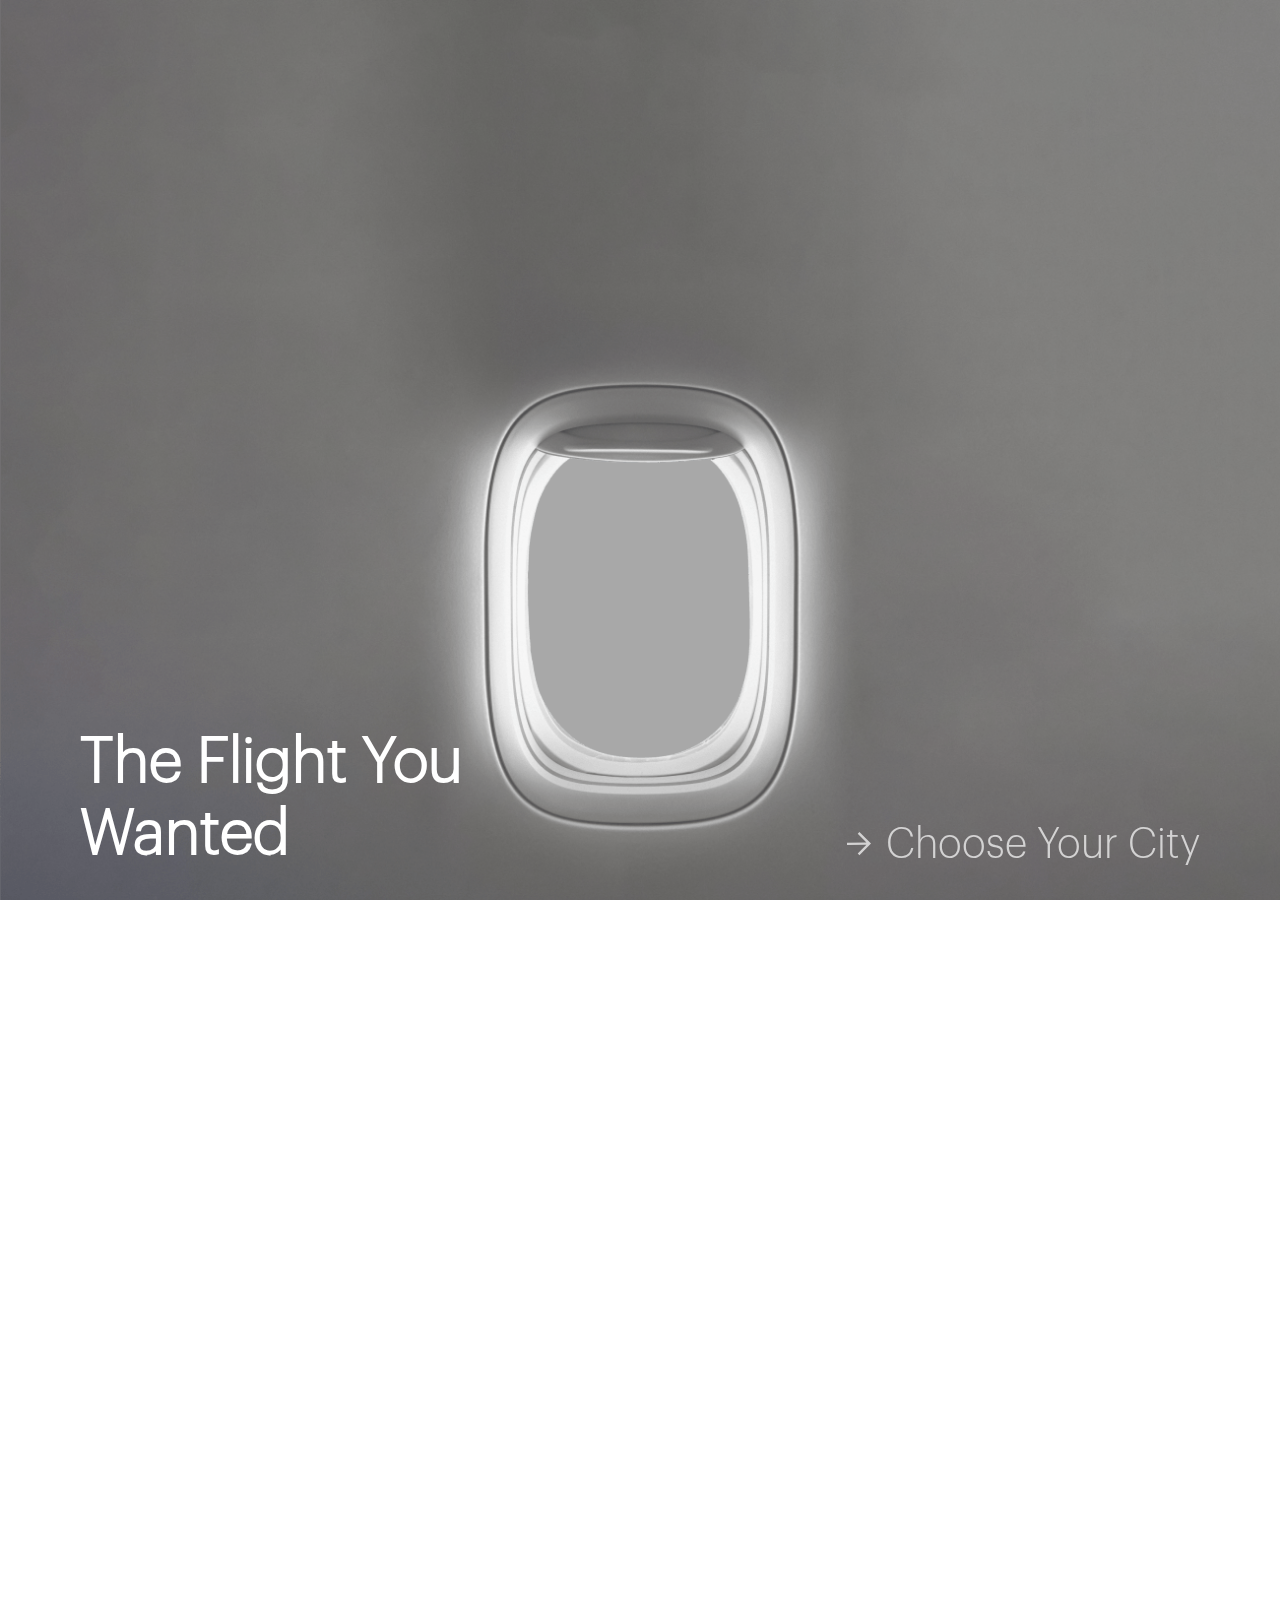
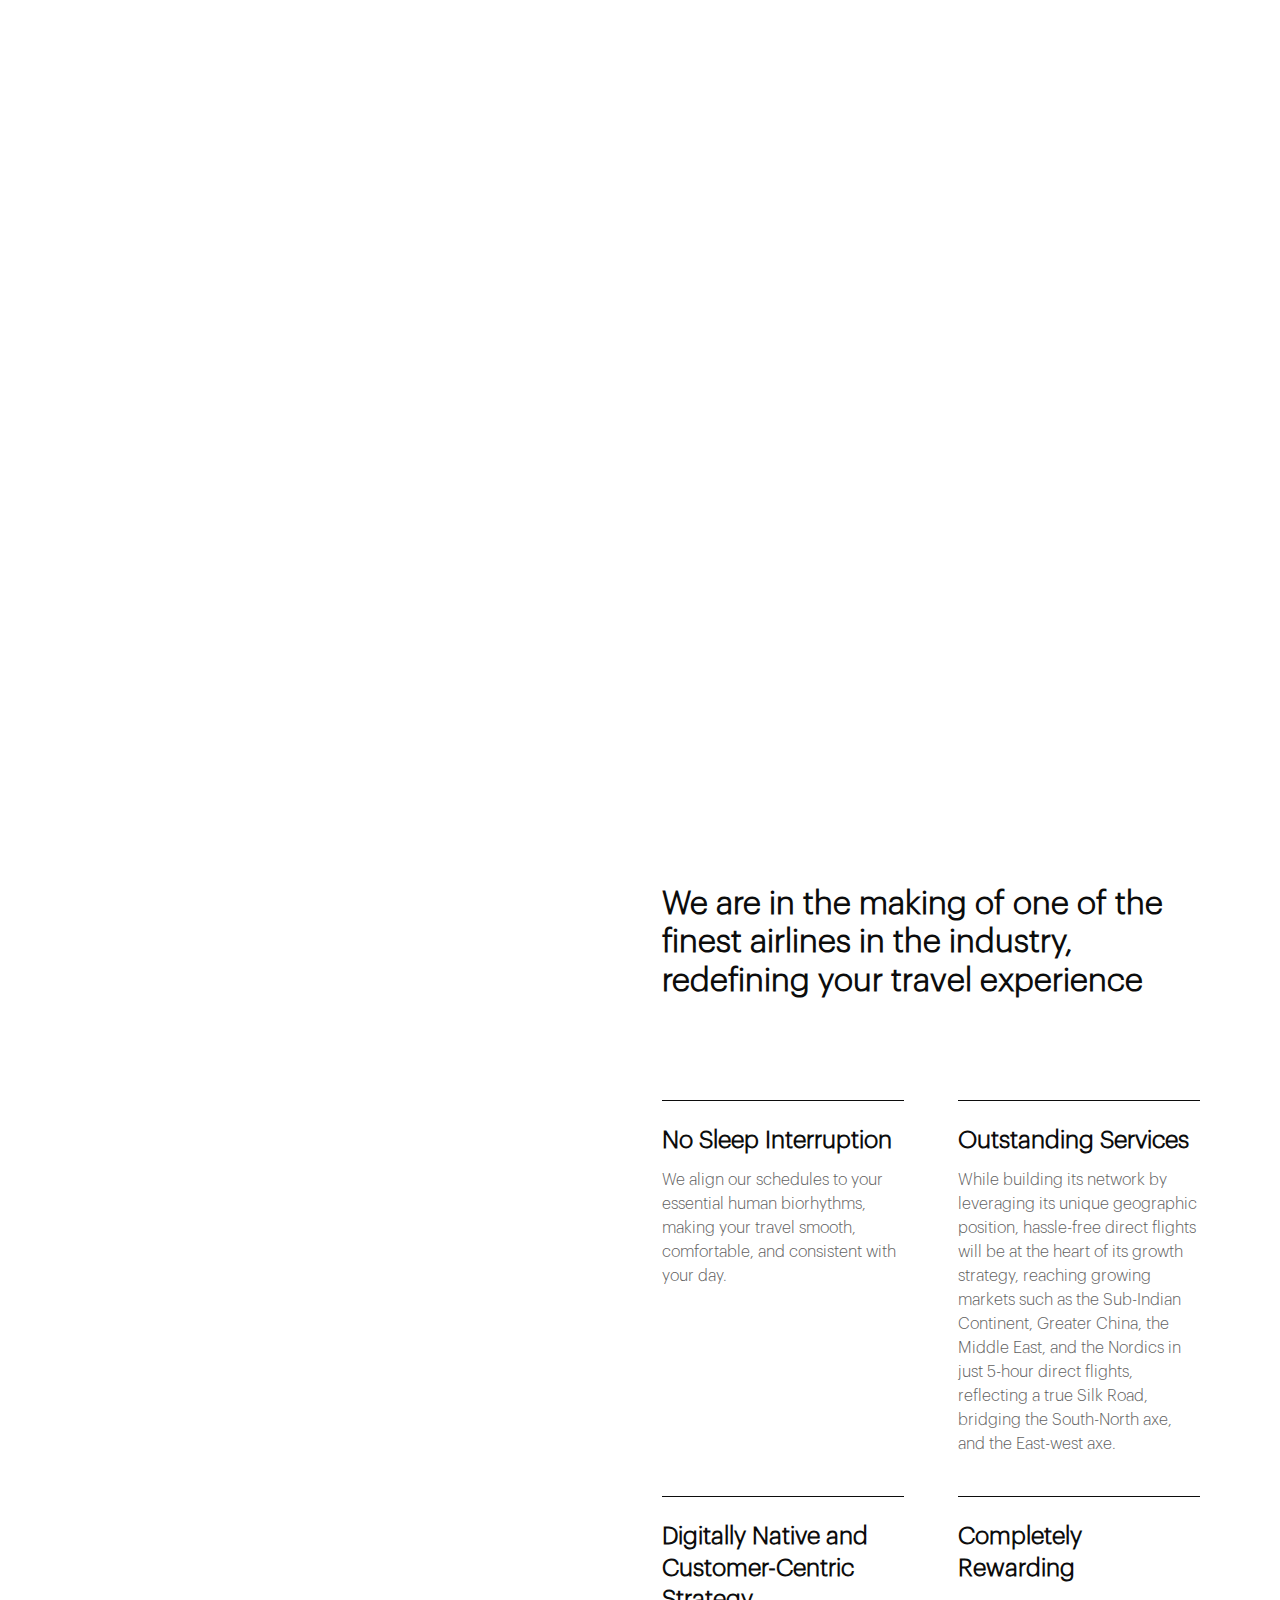
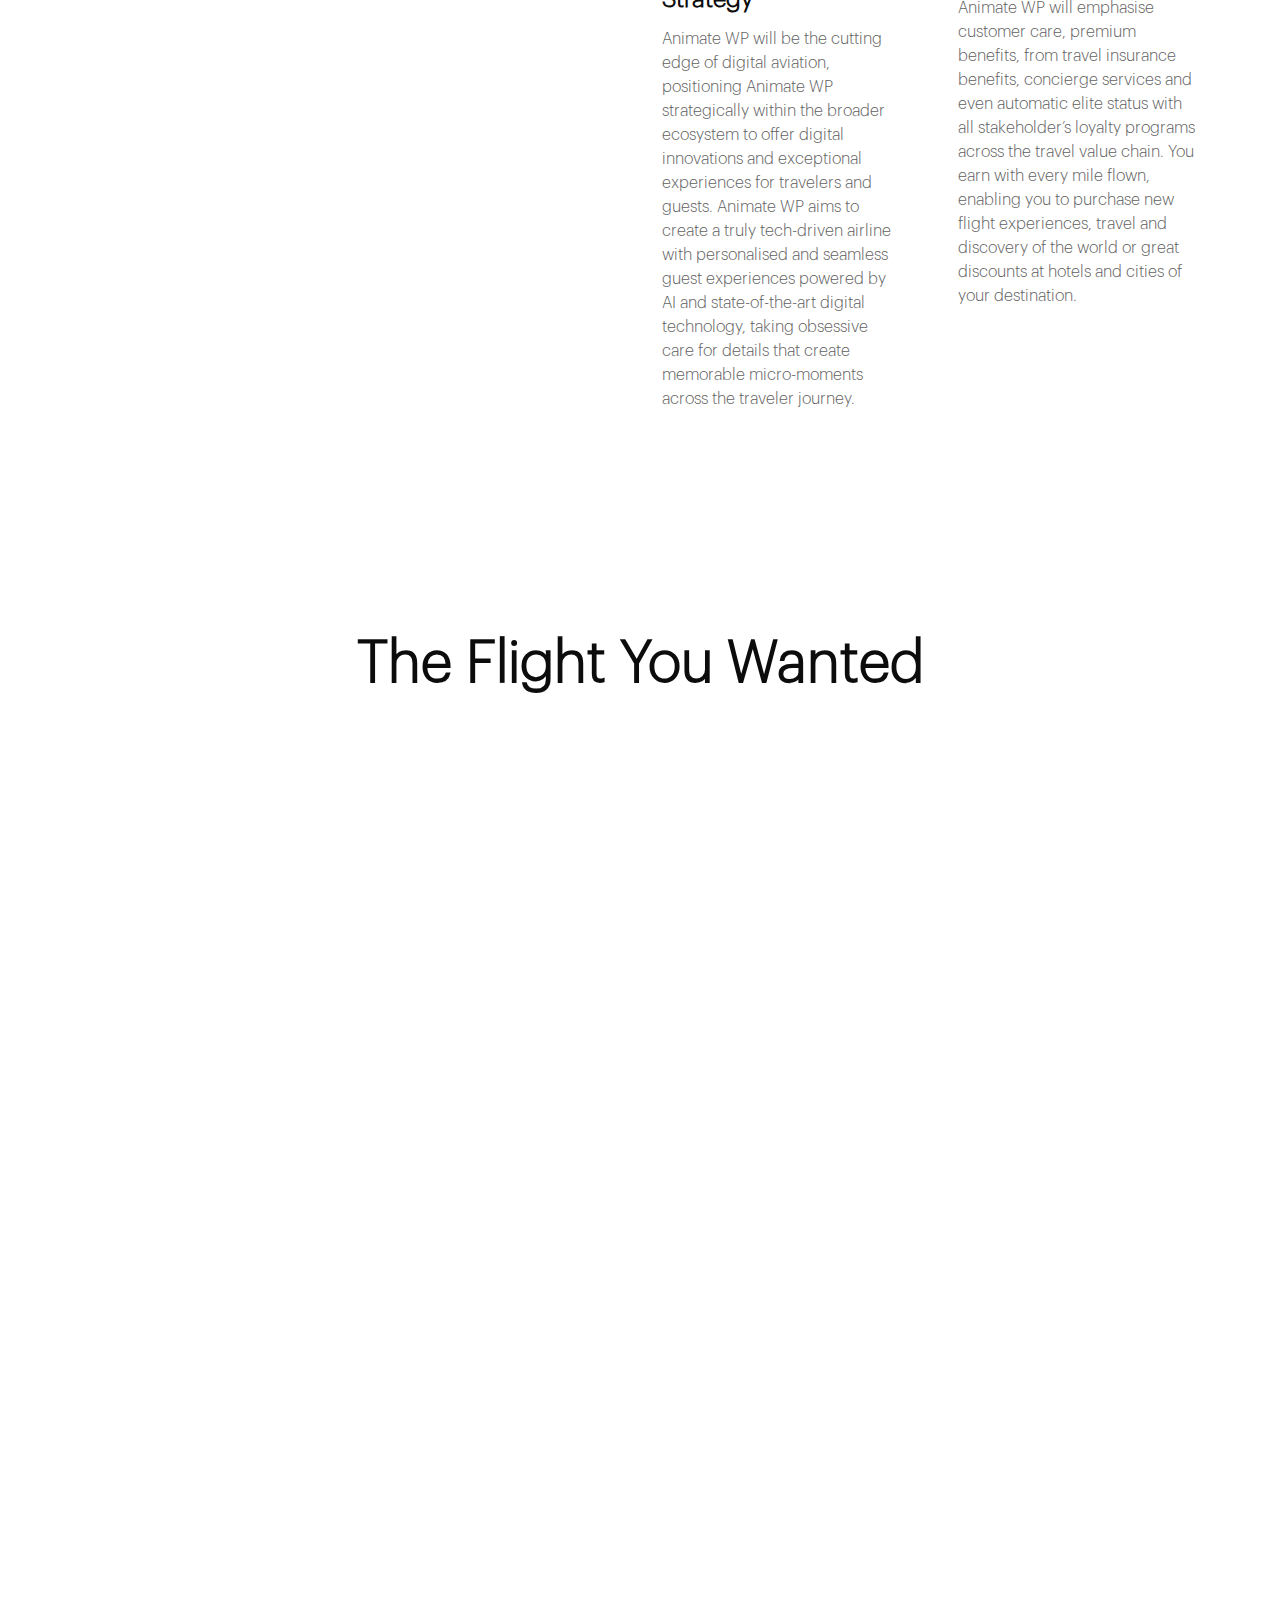
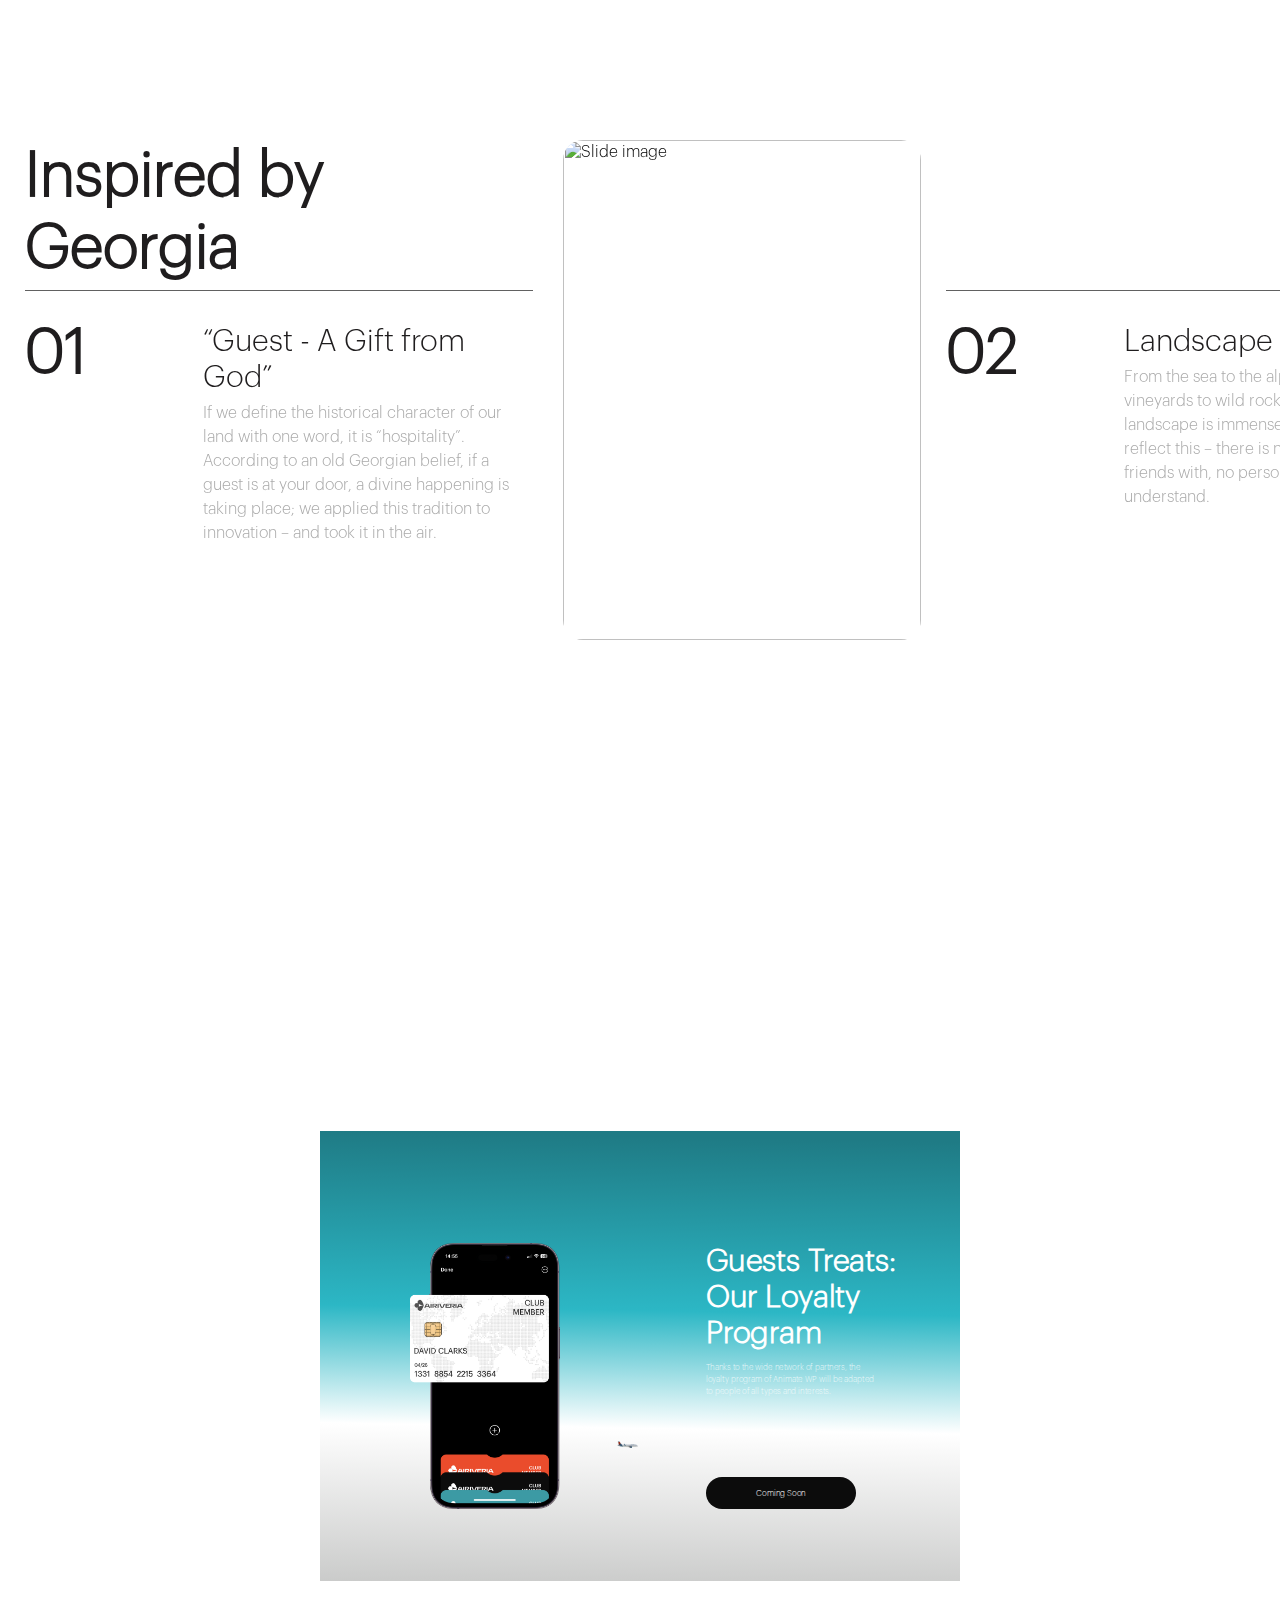
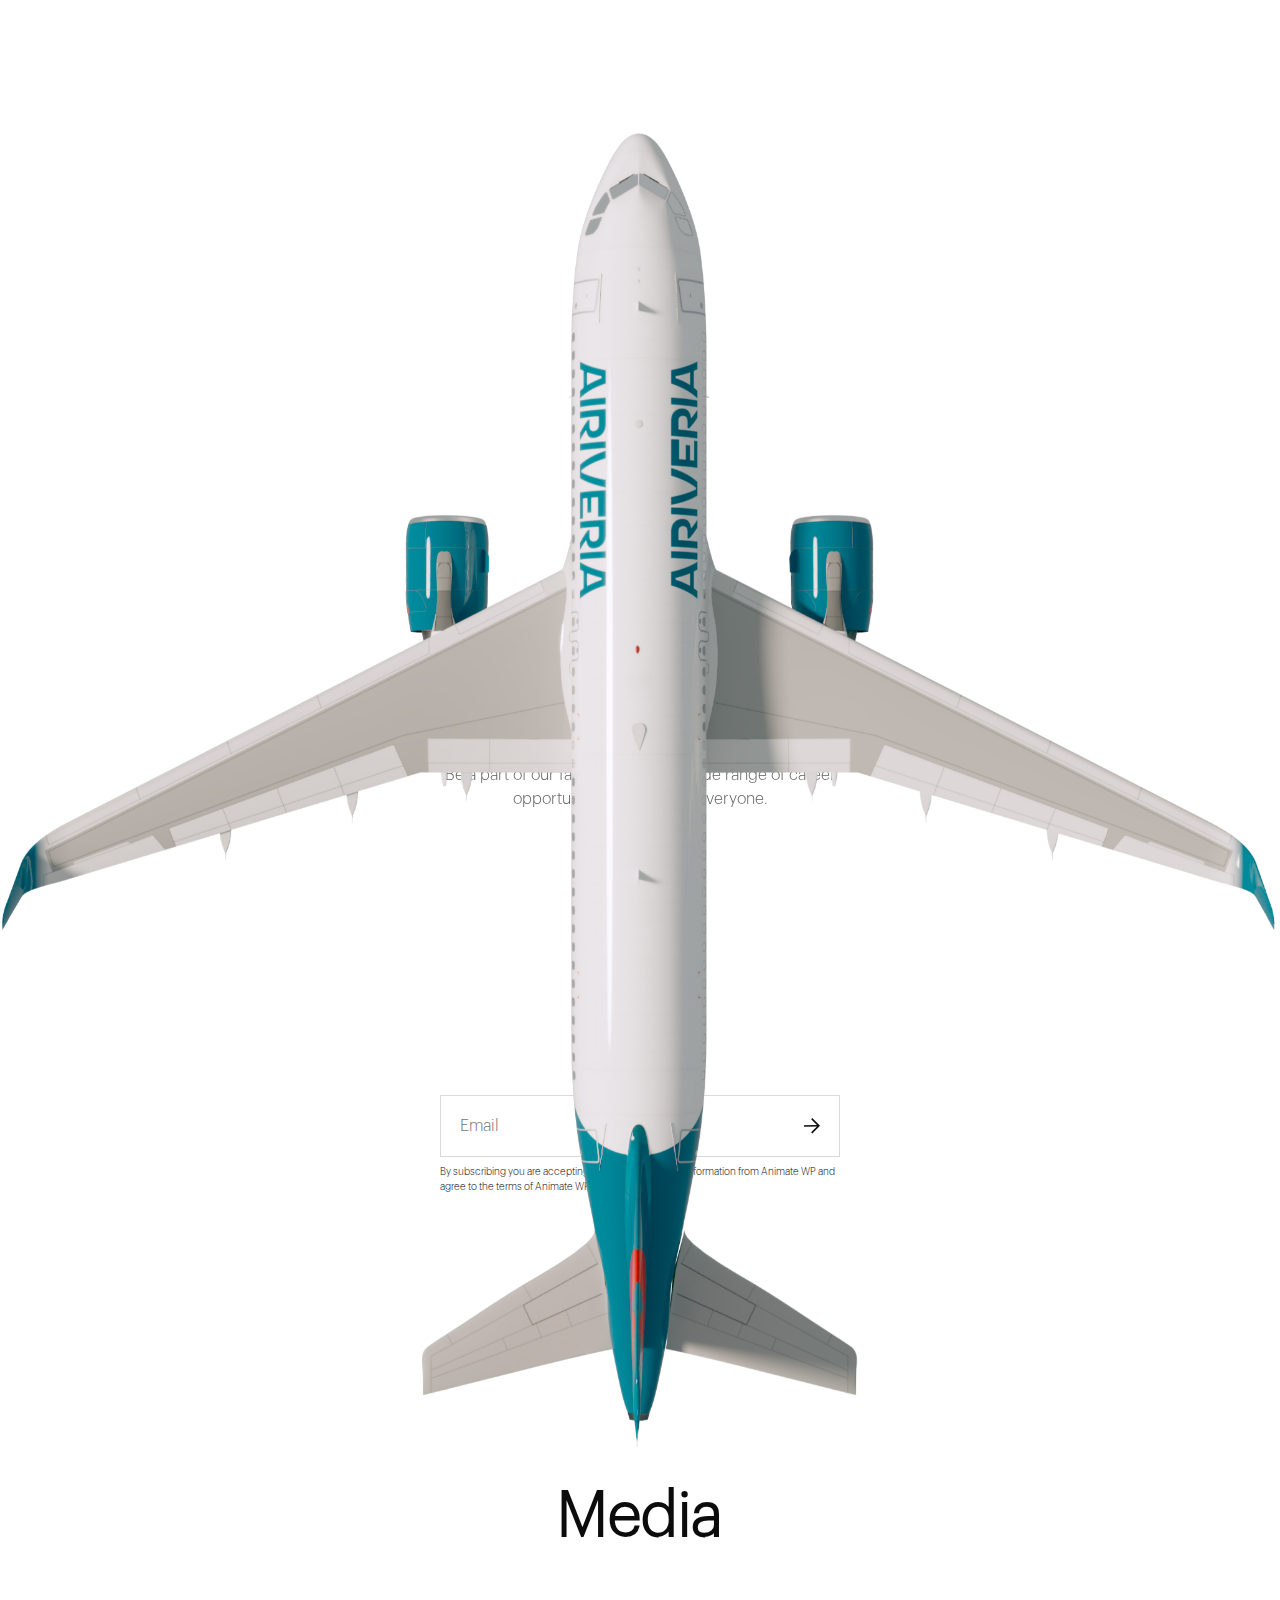
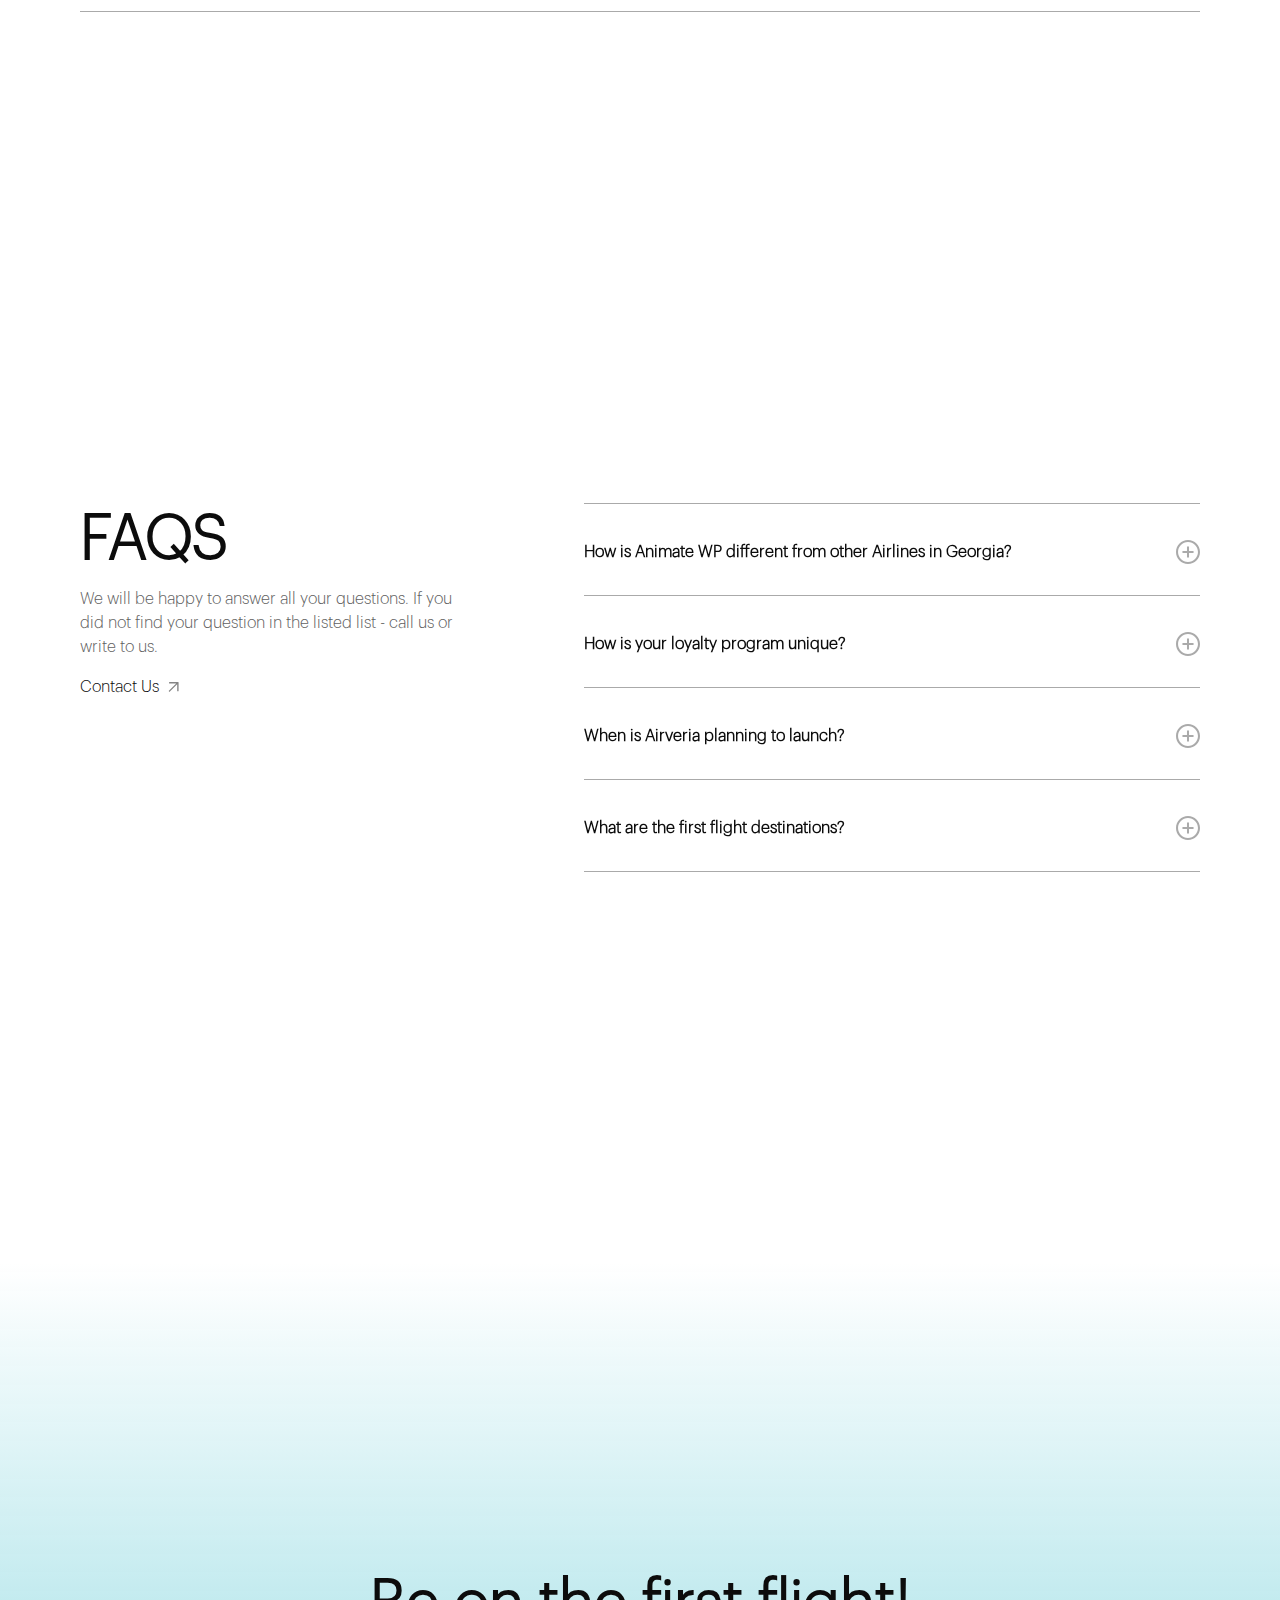
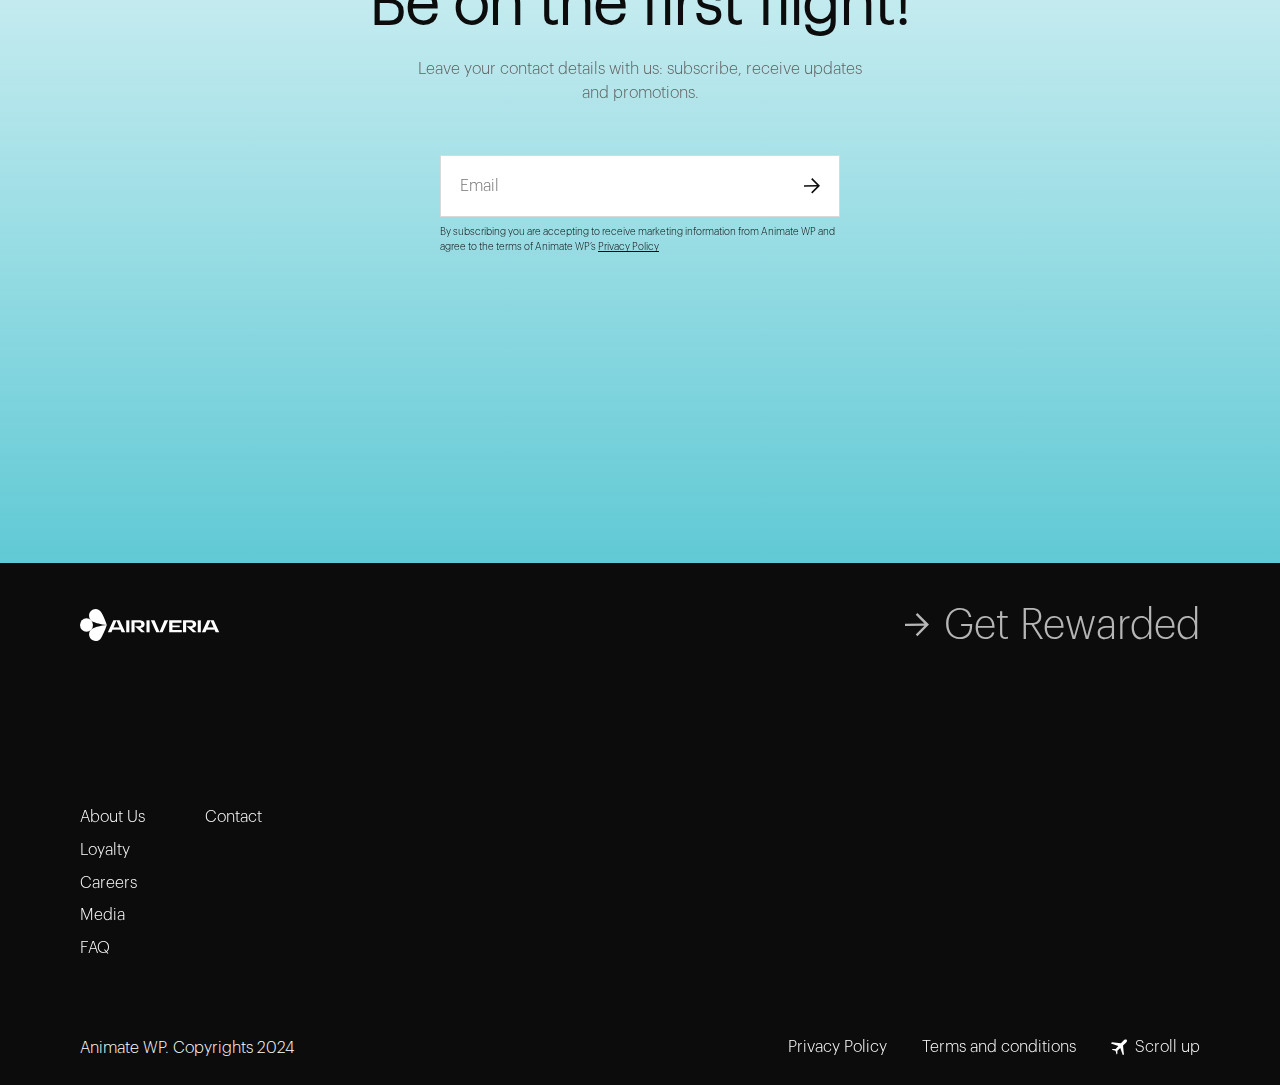
==== commit c1422225: "fixed peep mobile and menu toggle" ====
--- a/index.html
+++ b/index.html
@@ -72,7 +72,7 @@
             </div>
           </div>
         </div>
-        <div _ngcontent-dfq-c8="" class="responsive-wrapper d-sm-none">
+        <div _ngcontent-dfq-c8="" class="responsive-wrapper d-sm-none" id="mobile-menu">
           <div _ngcontent-dfq-c8="" class="container">
             <div _ngcontent-dfq-c8="" class="responsive-inner-container">
               <div _ngcontent-dfq-c8="" class="menu"><a _ngcontent-dfq-c8="" class="menu_item"> Get Rewarded </a><a _ngcontent-dfq-c8="" class="menu_item" href="/contact"> Contact </a></div>
@@ -86,7 +86,18 @@
           ><div _ngcontent-dfq-c38="" class="wrapper">
             <div _ngcontent-dfq-c38="" id="promo-wrapper" class="promo-wrapper">
               <div _ngcontent-dfq-c38="" class="peep-wrapper">
+                <!--
                 <img _ngcontent-dfq-c38="" alt="Plane image" src="assets/images/peep-img.png" />
+                -->
+
+                <img
+                  _ngcontent-dfq-c38=""
+                  alt="Plane image"
+                  src="assets/images/peep-img.png"
+                  srcset="assets/images/peep-img-mobile.png 768w"
+                  sizes="(max-width: 768px) 100vw, 1200px"
+                  alt="Peep image"
+                />
               </div>
               <div _ngcontent-dfq-c38="" class="main-destinations-wrapper">
                 <div _ngcontent-dfq-c38="" class="city-videos">
@@ -240,14 +251,10 @@
             </div>
           </div></app-youtube-video
         ><app-our-inspiration _ngcontent-dfq-c43="" id="ourInspirations" _nghost-dfq-c37="">
-          <!--
-            _ngcontent-dfq-c37="" style="height: 5476px"
-            --->
-
-          <div _ngcontent-dfq-c37="" style="/*height: 5476px*/">
+          <div _ngcontent-dfq-c37="">
             <div _ngcontent-dfq-c37="" id="inspiration-pinItem" style="min-height: 200vh; width: 100%; position: relative">
               <div _ngcontent-dfq-c37="" id="inspirations-wrapper" class="our-inspiration-wrapper">
-                <div _ngcontent-dfq-c37="" class="slider-wrapper d-none d-md-flex">
+                <div _ngcontent-dfq-c37="" class="slider-wrapper">
                   <div _ngcontent-dfq-c37="" class="slider-item">
                     <div _ngcontent-dfq-c37="" class="left-section">
                       <div _ngcontent-dfq-c37="" class="main-title">
@@ -320,77 +327,10 @@
                   </div>
                   <!---->
                 </div>
-                <div _ngcontent-dfq-c37="" class="main-title d-md-none"><span _ngcontent-dfq-c37=""> Inspired by Georgia </span></div>
-                <div _ngcontent-dfq-c37="" class="slider-wrapper d-md-none">
-                  <div _ngcontent-dfq-c37="" class="slider-item">
-                    <div _ngcontent-dfq-c37="" class="right-section"><img _ngcontent-dfq-c37="" alt="Slide image" src="https://admin.airiveria.com/uploads/inspiration_guest_cef876c051.png" /></div>
-                    <div _ngcontent-dfq-c37="" class="left-section">
-                      <div _ngcontent-dfq-c37="" class="bottom-text">
-                        <div _ngcontent-dfq-c37="" class="slide-number">01</div>
-                        <div _ngcontent-dfq-c37="" class="main-text">
-                          <div _ngcontent-dfq-c37="" class="title">“Guest - A Gift from God”</div>
-                          <div _ngcontent-dfq-c37="" class="description">
-                            If we define the historical character of our land with one word, it is “hospitality”. According to an old Georgian belief, if a guest is at your door, a divine happening is
-                            taking place; we applied this tradition to innovation – and took it in the air.
-                          </div>
-                        </div>
-                      </div>
-                    </div>
-                  </div>
-                  <div _ngcontent-dfq-c37="" class="slider-item">
-                    <div _ngcontent-dfq-c37="" class="right-section">
-                      <img _ngcontent-dfq-c37="" alt="Slide image" src="https://admin.airiveria.com/uploads/inspiration_landscape_6a79e02a14.png" />
-                    </div>
-                    <div _ngcontent-dfq-c37="" class="left-section">
-                      <div _ngcontent-dfq-c37="" class="bottom-text">
-                        <div _ngcontent-dfq-c37="" class="slide-number">02</div>
-                        <div _ngcontent-dfq-c37="" class="main-text">
-                          <div _ngcontent-dfq-c37="" class="title">Landscape of All Colors</div>
-                          <div _ngcontent-dfq-c37="" class="description">
-                            From the sea to the alpine forest, from vineyards to wild rocky peaks – the Georgian landscape is immensely diverse, and people reflect this – there is no one we cannot
-                            make friends with, no personality we do not understand.
-                          </div>
-                        </div>
-                      </div>
-                    </div>
-                  </div>
-                  <div _ngcontent-dfq-c37="" class="slider-item">
-                    <div _ngcontent-dfq-c37="" class="right-section"><img _ngcontent-dfq-c37="" alt="Slide image" src="https://admin.airiveria.com/uploads/inspiration_food_03c32877f0.png" /></div>
-                    <div _ngcontent-dfq-c37="" class="left-section">
-                      <div _ngcontent-dfq-c37="" class="bottom-text">
-                        <div _ngcontent-dfq-c37="" class="slide-number">03</div>
-                        <div _ngcontent-dfq-c37="" class="main-text">
-                          <div _ngcontent-dfq-c37="" class="title">Food</div>
-                          <div _ngcontent-dfq-c37="" class="description">
-                            Georgians have been farmers since the very beginning. Our food is earth’s bounty – very rooted in nature, but made for hard workers: filling and satisfactory.
-                          </div>
-                        </div>
-                      </div>
-                    </div>
-                  </div>
-                  <div _ngcontent-dfq-c37="" class="slider-item">
-                    <div _ngcontent-dfq-c37="" class="right-section">
-                      <img _ngcontent-dfq-c37="" alt="Slide image" src="https://admin.airiveria.com/uploads/inspiration_personalities_d718663ed8.png" />
-                    </div>
-                    <div _ngcontent-dfq-c37="" class="left-section">
-                      <div _ngcontent-dfq-c37="" class="bottom-text">
-                        <div _ngcontent-dfq-c37="" class="slide-number">04</div>
-                        <div _ngcontent-dfq-c37="" class="main-text">
-                          <div _ngcontent-dfq-c37="" class="title">Personalities</div>
-                          <div _ngcontent-dfq-c37="" class="description">
-                            Our community-oriented culture transforms our service-oriented experiences. People in Georgia are ardent, very open, interesting and spontaneous, informal and
-                            extra-friendly.
-                          </div>
-                        </div>
-                      </div>
-                    </div>
-                  </div>
-                  <!---->
-                </div>
-              </div>
-            </div>
-          </div></app-our-inspiration
-        >
+              </div>
+            </div>
+          </div>
+        </app-our-inspiration>
         <div _ngcontent-dfq-c43="" id="planeWrapper" class="plane-image">
           <div _ngcontent-dfq-c43="" id="overlay"></div>
           <img _ngcontent-dfq-c43="" src="assets/images/plane.png" alt="Plane image" />
--- a/sections.css
+++ b/sections.css
@@ -1477,7 +1477,7 @@
     padding: 0 15px;
   }
   .slider-item[_ngcontent-dfq-c37] {
-    width: 48%;
+    width: 100%;
     flex-wrap: wrap;
     margin-left: 0;
     margin-bottom: 30px;
@@ -2327,10 +2327,6 @@
   cursor: pointer;
 }
 
-#planeWrapper {
-  margin-bottom: -150%;
-}
-
 #inspirations-wrapper .slider-wrapper {
   transition: transform 0.5s cubic-bezier(0.5, 1, 0.89, 1);
 }
@@ -2343,3 +2339,19 @@
 .youtube-video-wrapper [_ngcontent-dfq-c36] {
   width: 100%;
 }
+
+@media (max-width: 768px) {
+  #inspirations-wrapper .slider-wrapper {
+    display: block !important;
+  }
+
+  .peep-wrapper img {
+    transform: scale(1.5);
+  }
+}
+
+@media (min-width: 768px) {
+  #planeWrapper {
+    margin-bottom: -150%;
+  }
+}
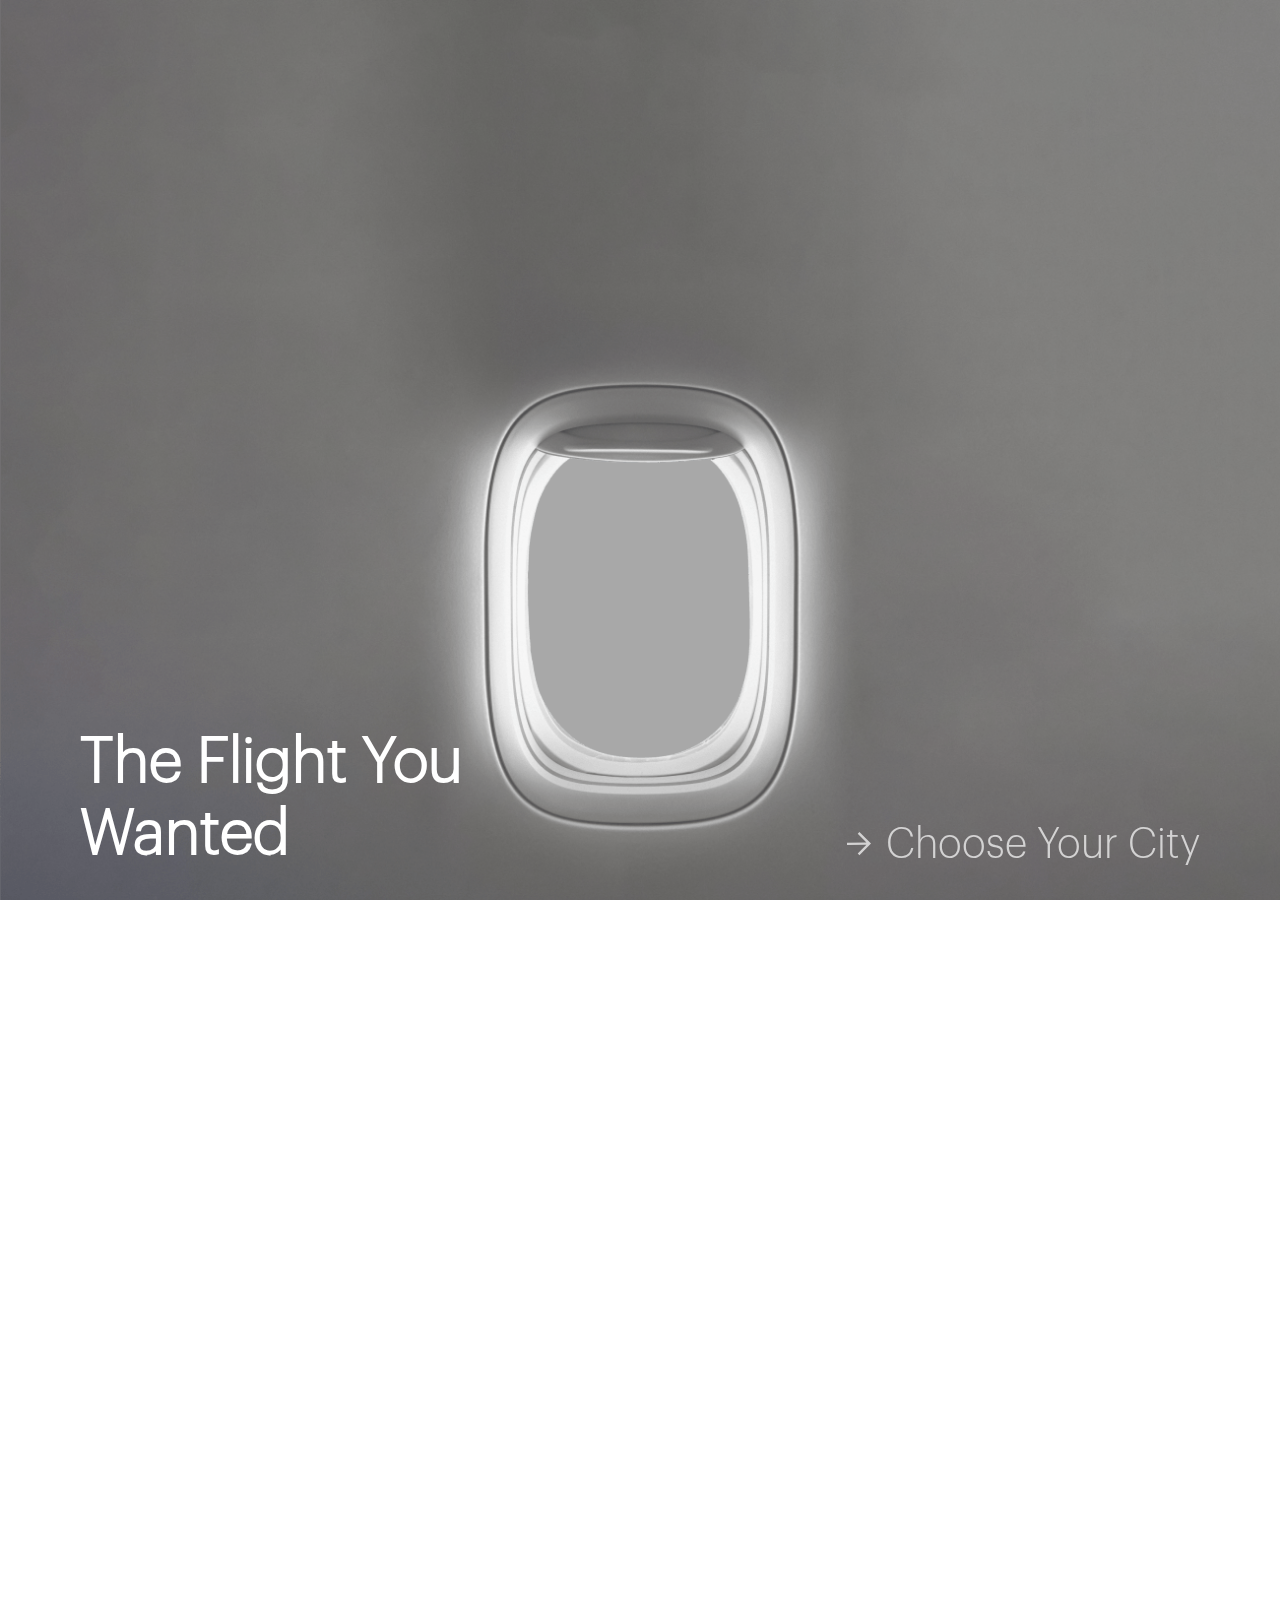
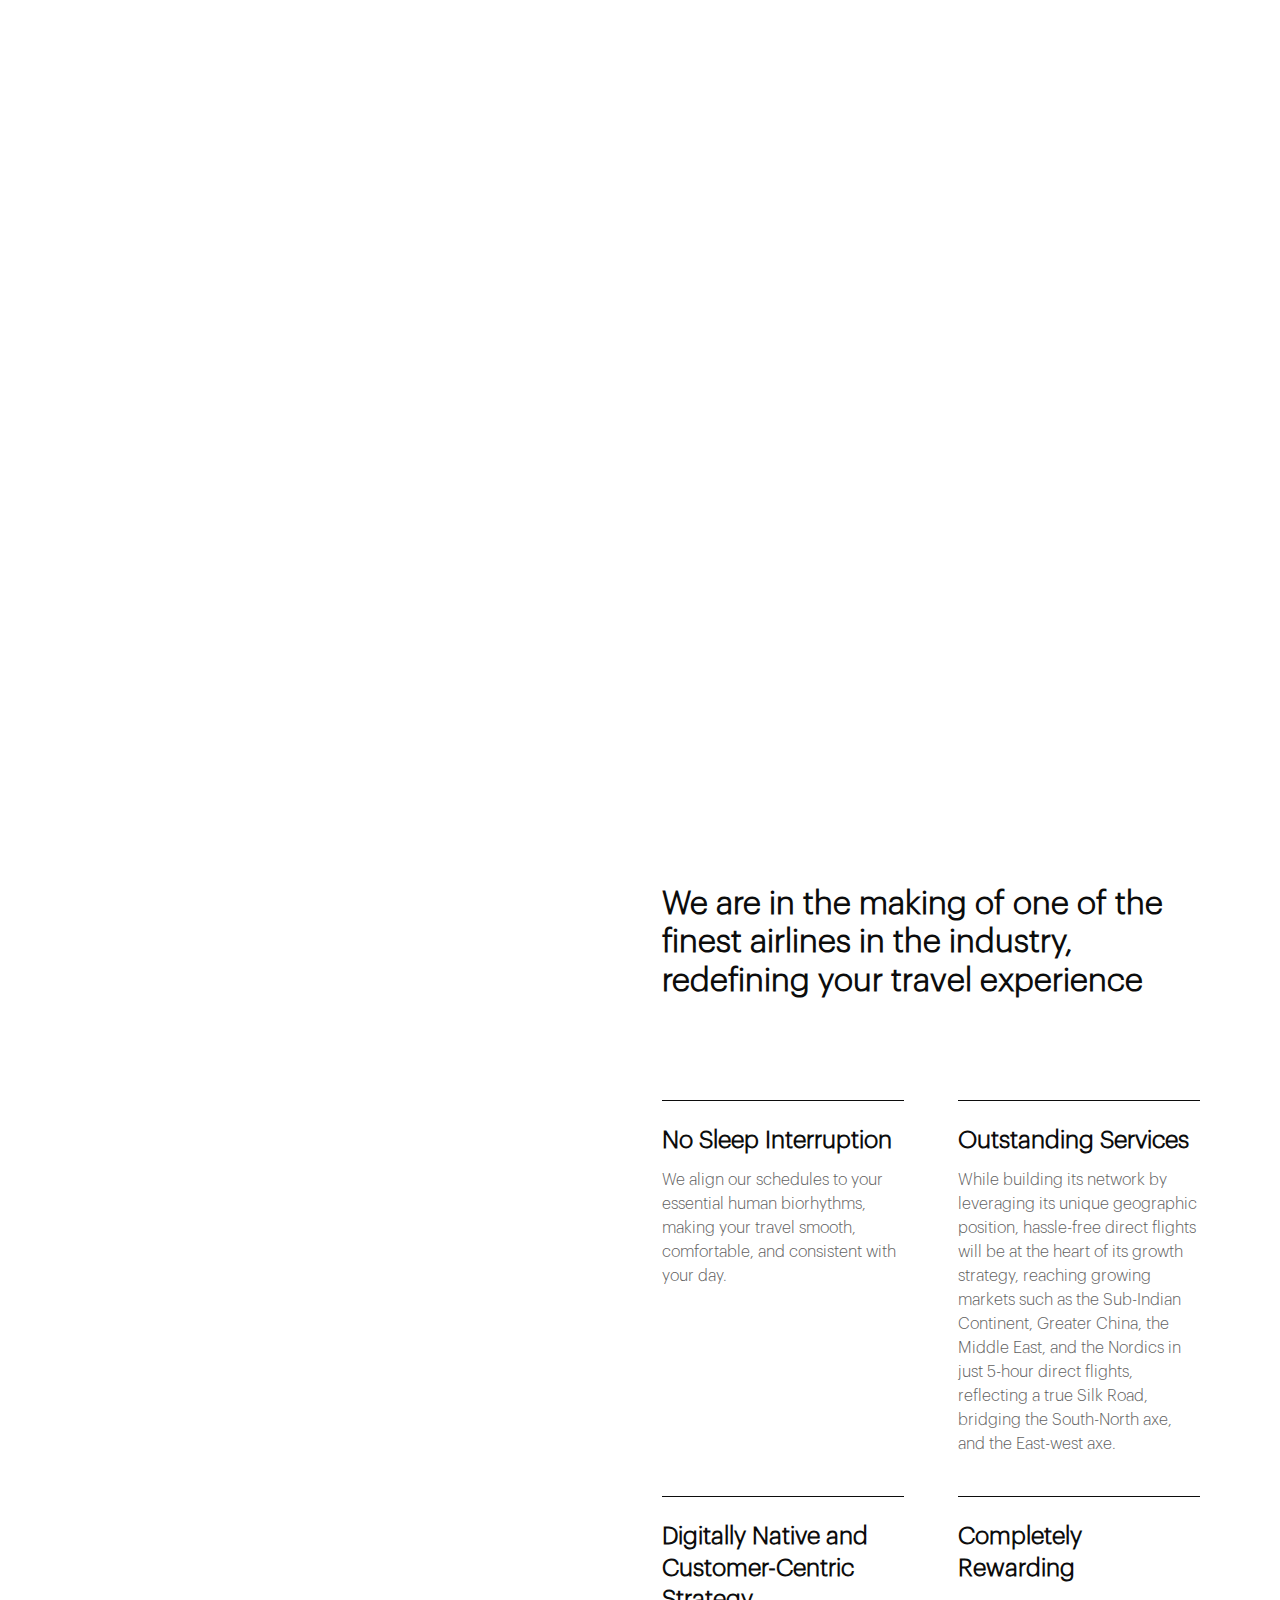
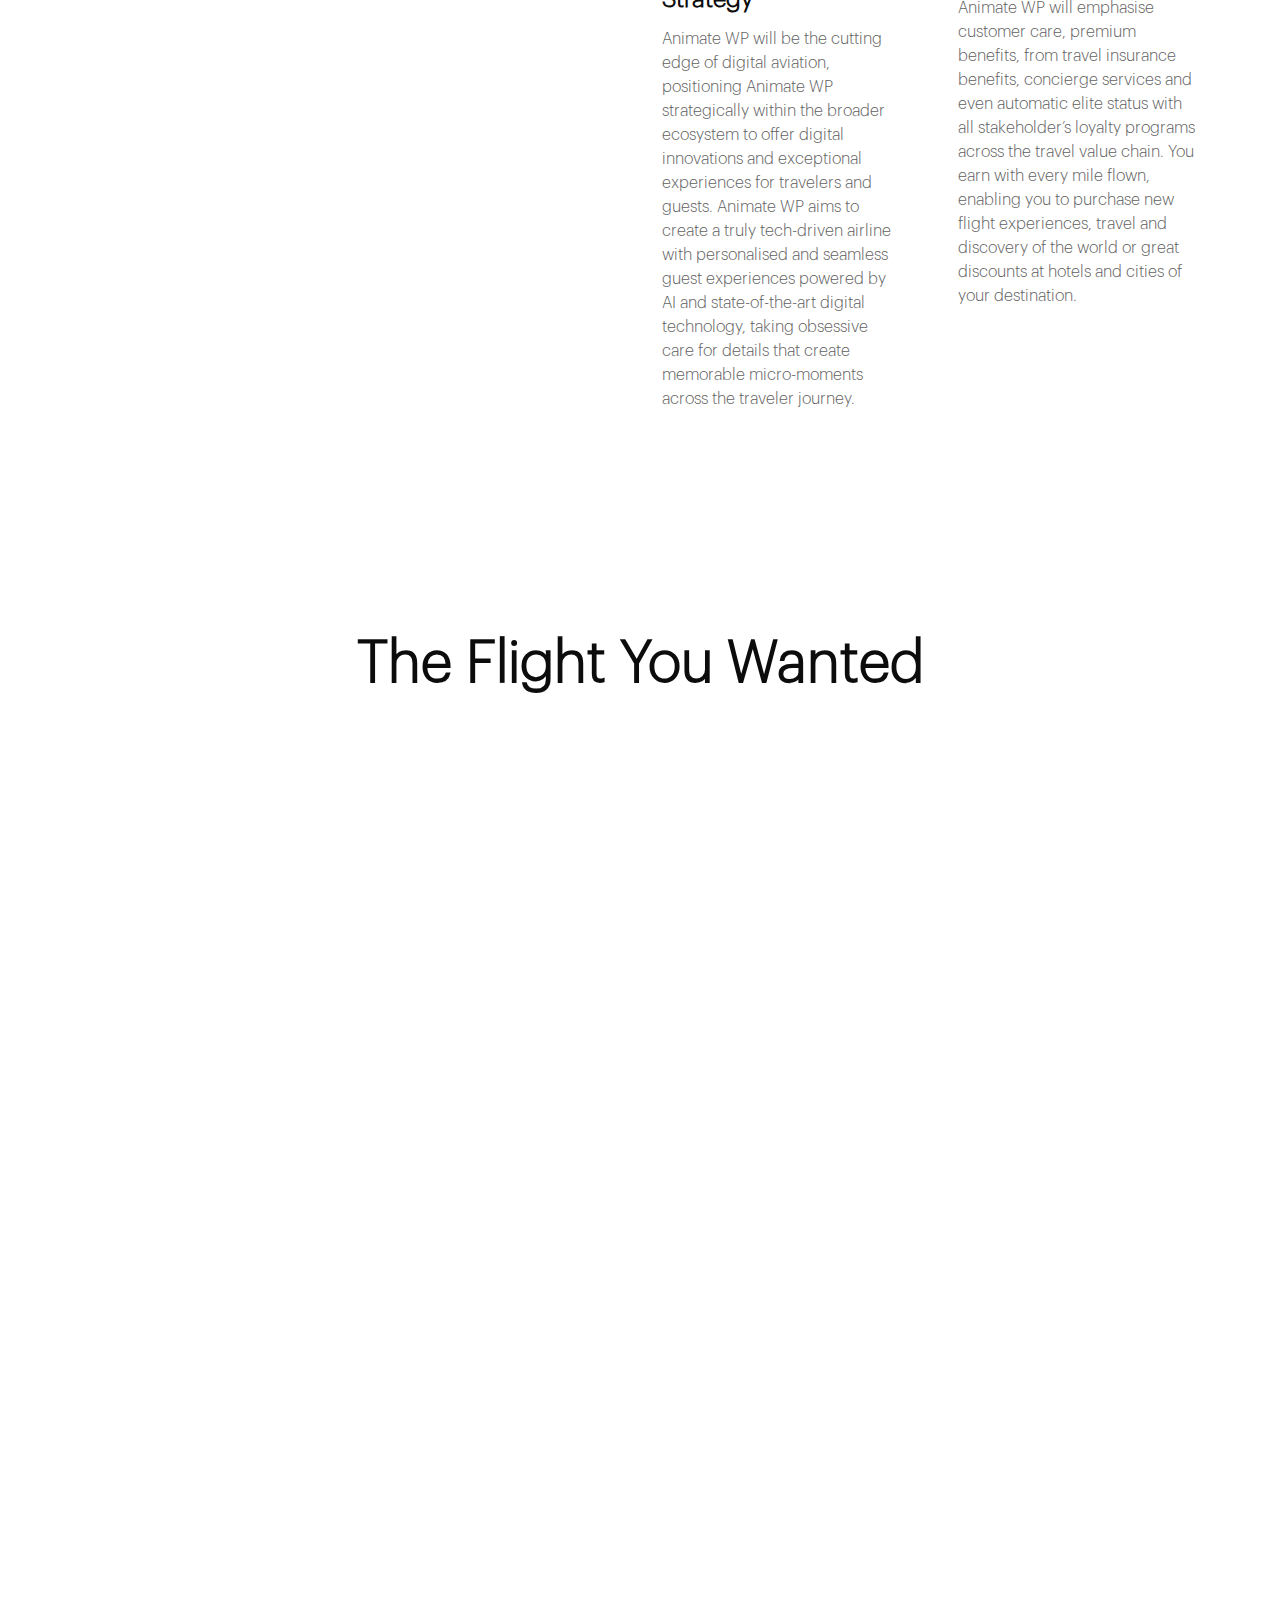
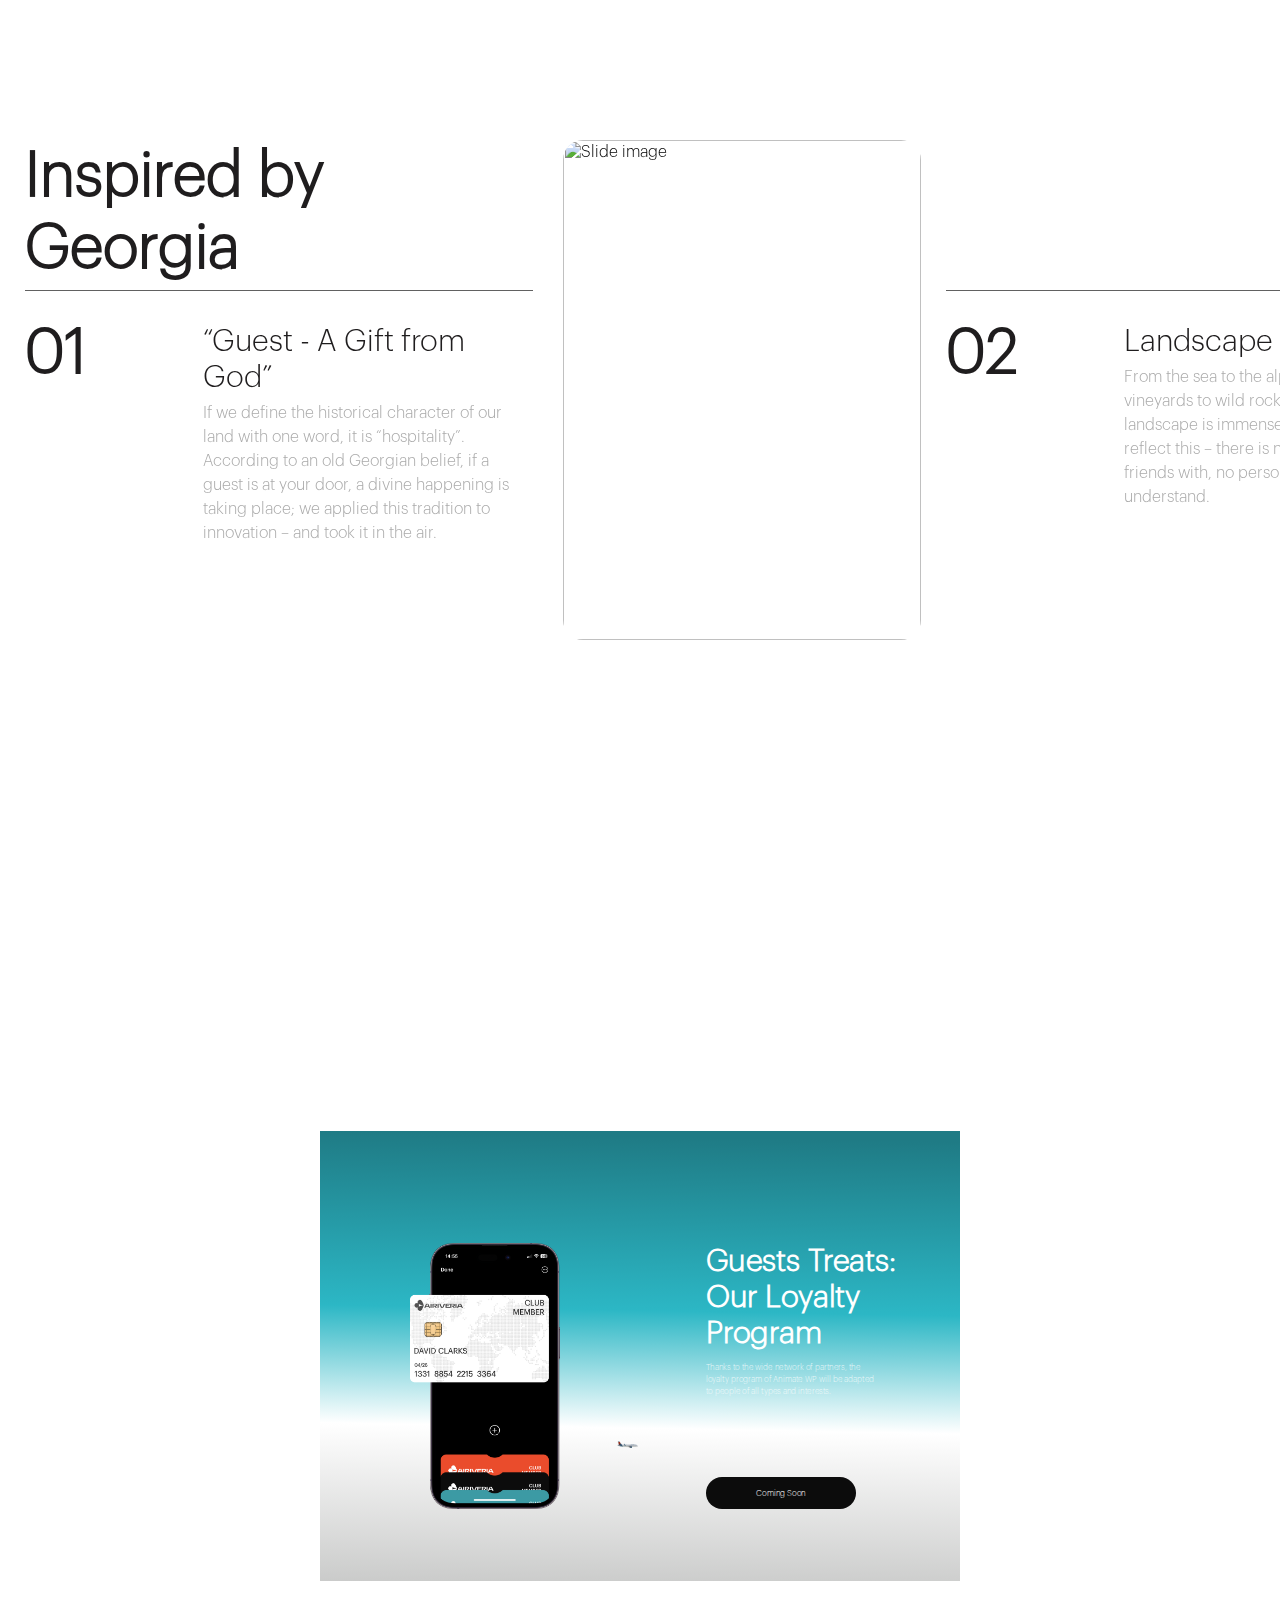
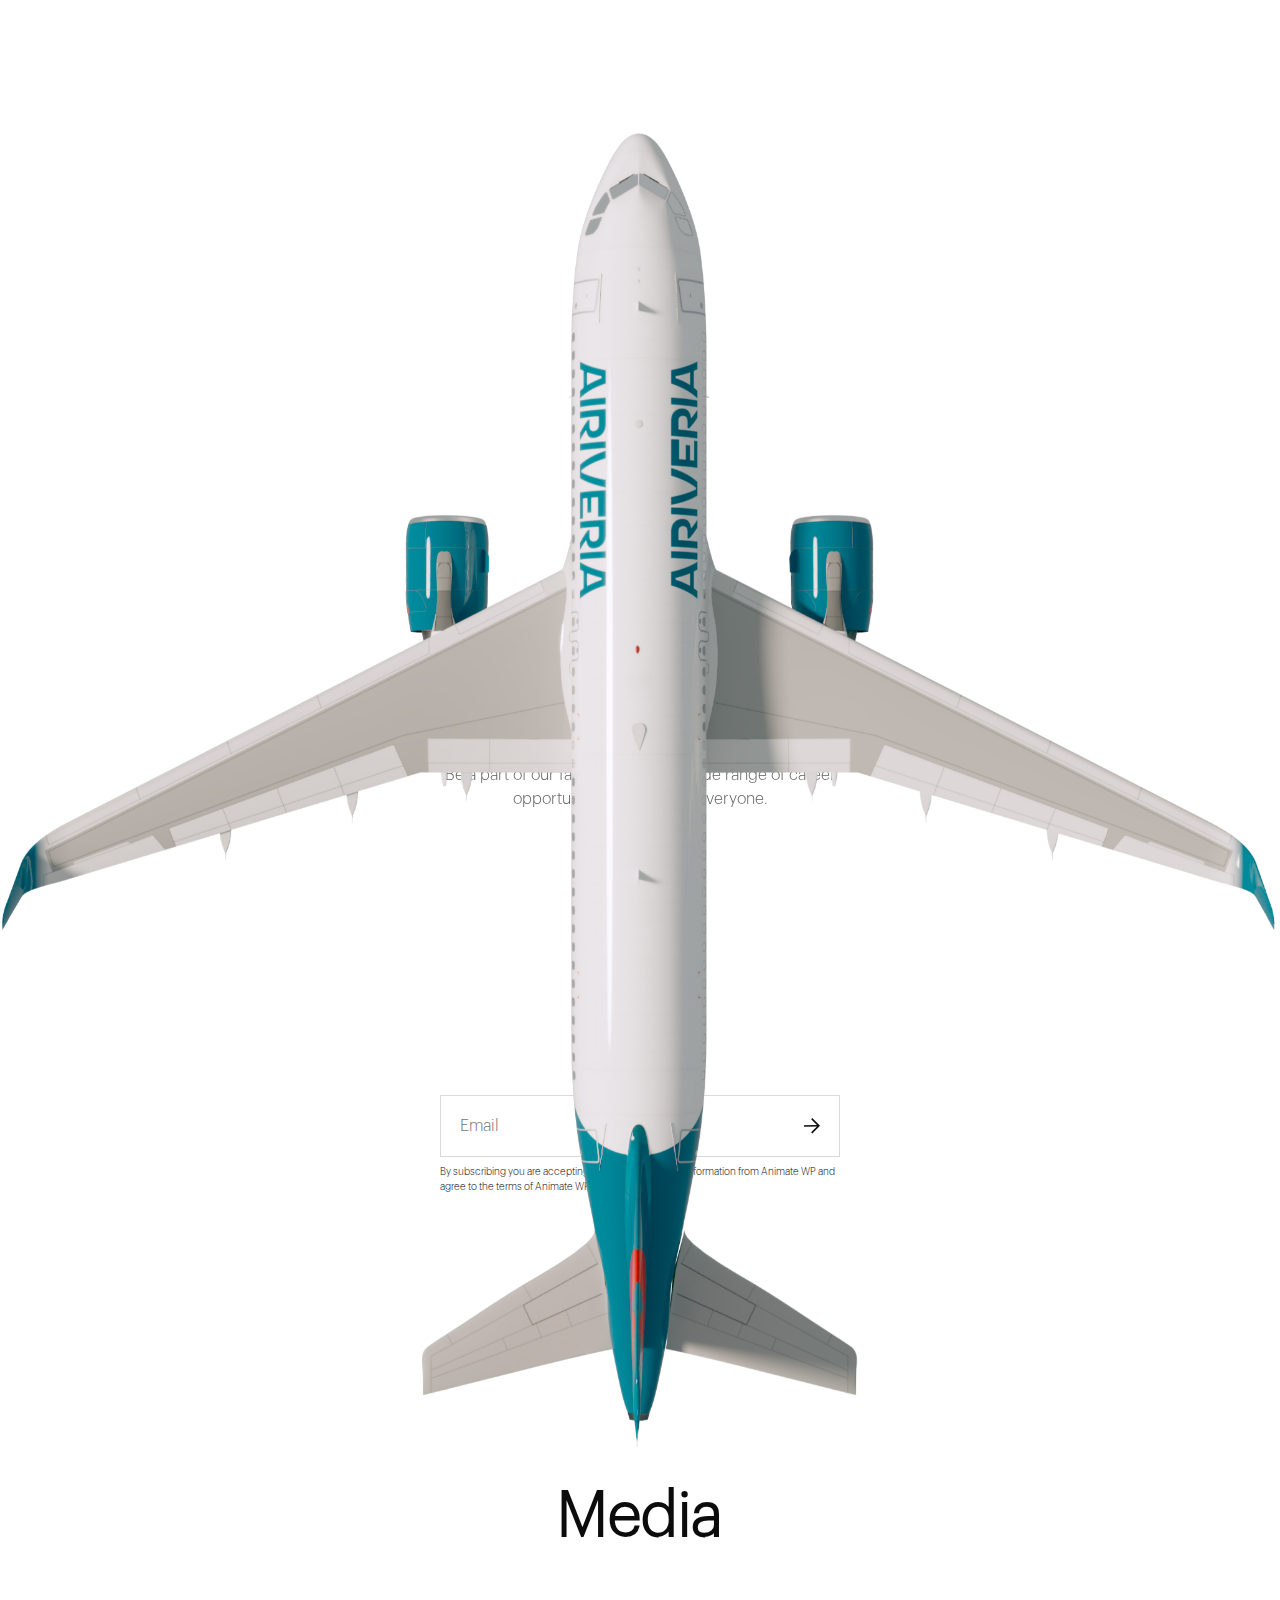
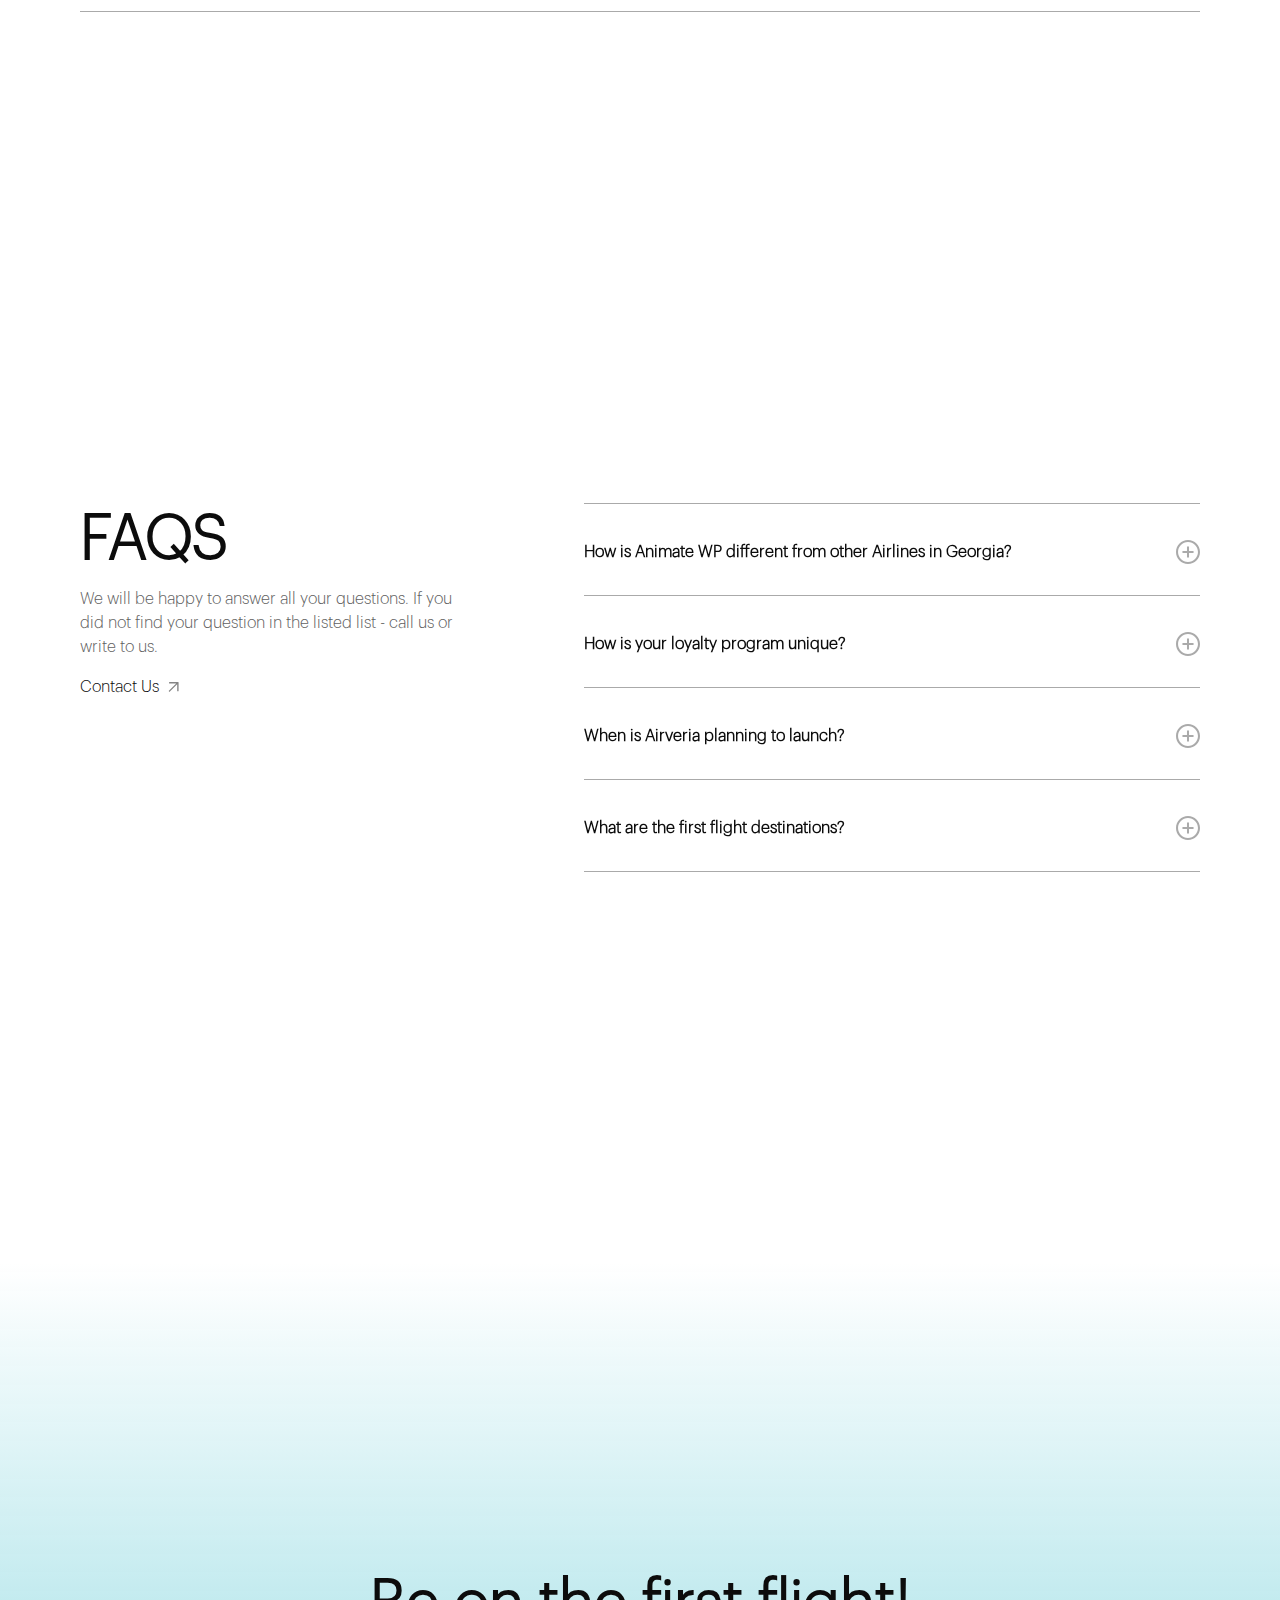
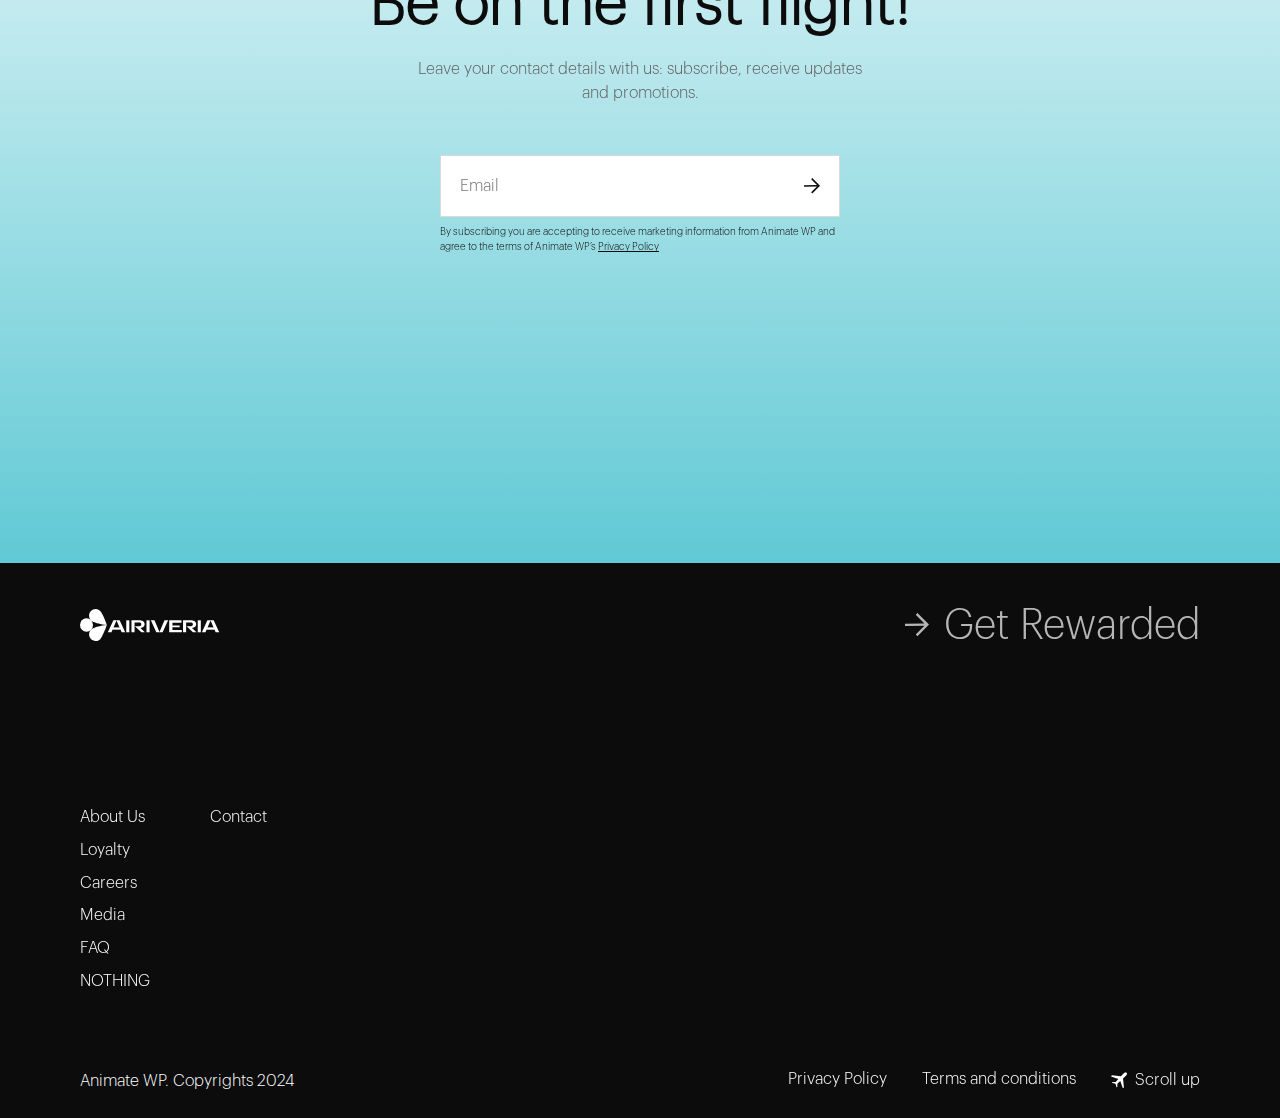
==== commit c12372b5: "choose location map scroll, footer link animation slide" ====
--- a/index.html
+++ b/index.html
@@ -1,9 +1,7 @@
 <html lang="en">
   <head>
     <meta charset="utf-8" />
-
     <title>Animated WP Site</title>
-
     <meta property="og:title" content="Animated WP Site" />
     <meta property="og:description" content="Animated WP Site meta content desc here" />
     <meta property="og:url" content="localhost:4000/en" />
@@ -15,13 +13,10 @@
     <meta property="fb:app_id" content="" />
     <meta property="fb:locale" content="en_US" />
     <meta name="description" content="Animated WP Site meta content desc here" />
-
     <meta name="viewport" content="width=device-width, initial-scale=1" />
     <link rel="icon" type="image/x-icon" href="/assets/favicon.png" />
     <link rel="“stylesheet”" href="“https://cdnjs.cloudflare.com/ajax/libs/font-awesome/4.7.0/css/font-awesome.min.css”" />
-
     <link rel="stylesheet" href="styles.1dfaf9ae53bde150.css" />
-
     <link rel="stylesheet" href="sections.css" />
   </head>
   <body data-aos-easing="ease" data-aos-duration="400" data-aos-delay="0">
@@ -86,18 +81,7 @@
           ><div _ngcontent-dfq-c38="" class="wrapper">
             <div _ngcontent-dfq-c38="" id="promo-wrapper" class="promo-wrapper">
               <div _ngcontent-dfq-c38="" class="peep-wrapper">
-                <!--
-                <img _ngcontent-dfq-c38="" alt="Plane image" src="assets/images/peep-img.png" />
-                -->
-
-                <img
-                  _ngcontent-dfq-c38=""
-                  alt="Plane image"
-                  src="assets/images/peep-img.png"
-                  srcset="assets/images/peep-img-mobile.png 768w"
-                  sizes="(max-width: 768px) 100vw, 1200px"
-                  alt="Peep image"
-                />
+                <img _ngcontent-dfq-c38="" src="assets/images/peep-img-mobile.png" alt="Plane image" srcset="assets/images/peep-img-mobile.png 1300w, assets/images/peep-img.png 1440w" />
               </div>
               <div _ngcontent-dfq-c38="" class="main-destinations-wrapper">
                 <div _ngcontent-dfq-c38="" class="city-videos">
@@ -509,32 +493,31 @@
               <div _ngcontent-dfq-c9="" class="get-rewarded-button-moving">
                 <div _ngcontent-dfq-c9="" class="get-rewarded-image-wrapper"><img _ngcontent-dfq-c9="" src="assets/images/arrow-right-white.svg" alt="Arrow white" /></div>
                 Get Rewarded
-                <!----><!---->
               </div>
             </div>
             <div _ngcontent-dfq-c9="" class="menu-flex-container">
               <ul _ngcontent-dfq-c9="" class="menu-items">
-                <li _ngcontent-dfq-c9="" class="menu-item"><a _ngcontent-dfq-c9=""> About Us </a></li>
-                <li _ngcontent-dfq-c9="" class="menu-item"><a _ngcontent-dfq-c9=""> Loyalty </a></li>
-                <li _ngcontent-dfq-c9="" class="menu-item"><a _ngcontent-dfq-c9=""> Careers </a></li>
-                <li _ngcontent-dfq-c9="" class="menu-item"><a _ngcontent-dfq-c9=""> Media </a></li>
-                <li _ngcontent-dfq-c9="" class="menu-item"><a _ngcontent-dfq-c9=""> FAQ </a></li>
+                <li _ngcontent-dfq-c9="" class="menu-item"><a _ngcontent-dfq-c9="" href="/#about"> About Us </a></li>
+                <li _ngcontent-dfq-c9="" class="menu-item"><a _ngcontent-dfq-c9="" href="/#loyaltyProgram"> Loyalty </a></li>
+                <li _ngcontent-dfq-c9="" class="menu-item"><a _ngcontent-dfq-c9="" href="/#career"> Careers </a></li>
+                <li _ngcontent-dfq-c9="" class="menu-item"><a _ngcontent-dfq-c9="" href="/#media"> Media </a></li>
+                <li _ngcontent-dfq-c9="" class="menu-item"><a _ngcontent-dfq-c9="" href="/#faq"> FAQ </a></li>
+                <li _ngcontent-dfq-c9="" class="menu-item"><a _ngcontent-dfq-c9="" href="/#nothing"> NOTHING </a></li>
               </ul>
               <ul _ngcontent-dfq-c9="" class="menu-items">
-                <li _ngcontent-dfq-c9="" class="menu-item"><a _ngcontent-dfq-c9="" href="/contact"> Contact </a></li>
-                <!---->
+                <li _ngcontent-dfq-c9="" class="menu-item"><a _ngcontent-dfq-c9="" href="/#contact"> Contact </a></li>
               </ul>
             </div>
             <div _ngcontent-dfq-c9="" class="bottom-flex-container">
               <div _ngcontent-dfq-c9="" class="copyright">Animate WP. Copyrights 2024</div>
               <ul _ngcontent-dfq-c9="" class="menu-items">
                 <li _ngcontent-dfq-c9="" class="menu-item">
-                  <a _ngcontent-dfq-c9="" target="_blank" href="https://admin.airiveria.com/uploads/PRIVACY_POLICY_design_2_eng_c1c26cb4aa.pdf"> Privacy Policy </a>
+                  <a _ngcontent-dfq-c9="" target="_blank" href="#"> Privacy Policy </a>
                 </li>
                 <li _ngcontent-dfq-c9="" class="menu-item">
-                  <a _ngcontent-dfq-c9="" target="_blank" href="https://admin.airiveria.com/uploads/Terms_and_conditions_2023_09_15_eng_docx_5436d0a4ef.pdf"> Terms and conditions </a>
+                  <a _ngcontent-dfq-c9="" target="_blank" href="#"> Terms and conditions </a>
                 </li>
-                <!---->
+
                 <li _ngcontent-dfq-c9="" class="menu-item scroll_top">
                   <a _ngcontent-dfq-c9="" class="scroll-top"
                     ><div _ngcontent-dfq-c9="" class="scroll-top-image-wrapper"><img _ngcontent-dfq-c9="" src="assets/images/plane.svg" alt="Plane icon" /></div>
@@ -564,14 +547,9 @@
         </div></div
     ></app-root>
 
-    <div class="cdk-live-announcer-element cdk-visually-hidden" aria-atomic="true" aria-live="polite" id="cdk-live-announcer-0"></div>
-    <!--
-    <script src="https://www.youtube.com/iframe_api"></script>
-    -->
-
     <script src="https://cdnjs.cloudflare.com/ajax/libs/gsap/3.11.0/gsap.min.js" defer></script>
-    <script src="https://cdnjs.cloudflare.com/ajax/libs/gsap/3.11.0/ScrollTrigger.min.js"></script>
-
-    <script src="assets/js/main.js"></script>
+    <script src="https://cdnjs.cloudflare.com/ajax/libs/gsap/3.11.0/ScrollTrigger.min.js" defer></script>
+    <script src="https://cdn.jsdelivr.net/npm/gsap@3.12.5/dist/ScrollToPlugin.min.js" defer></script>
+    <script src="assets/js/main.js" defer></script>
   </body>
 </html>
--- a/sections.css
+++ b/sections.css
@@ -116,7 +116,7 @@
     max-width: 90%;
   }
 }
-</style > <style > .loader-wrapper[_ngcontent-dfq-c7] {
+.loader-wrapper[_ngcontent-dfq-c7] {
   position: fixed;
   top: 0;
   left: 0;
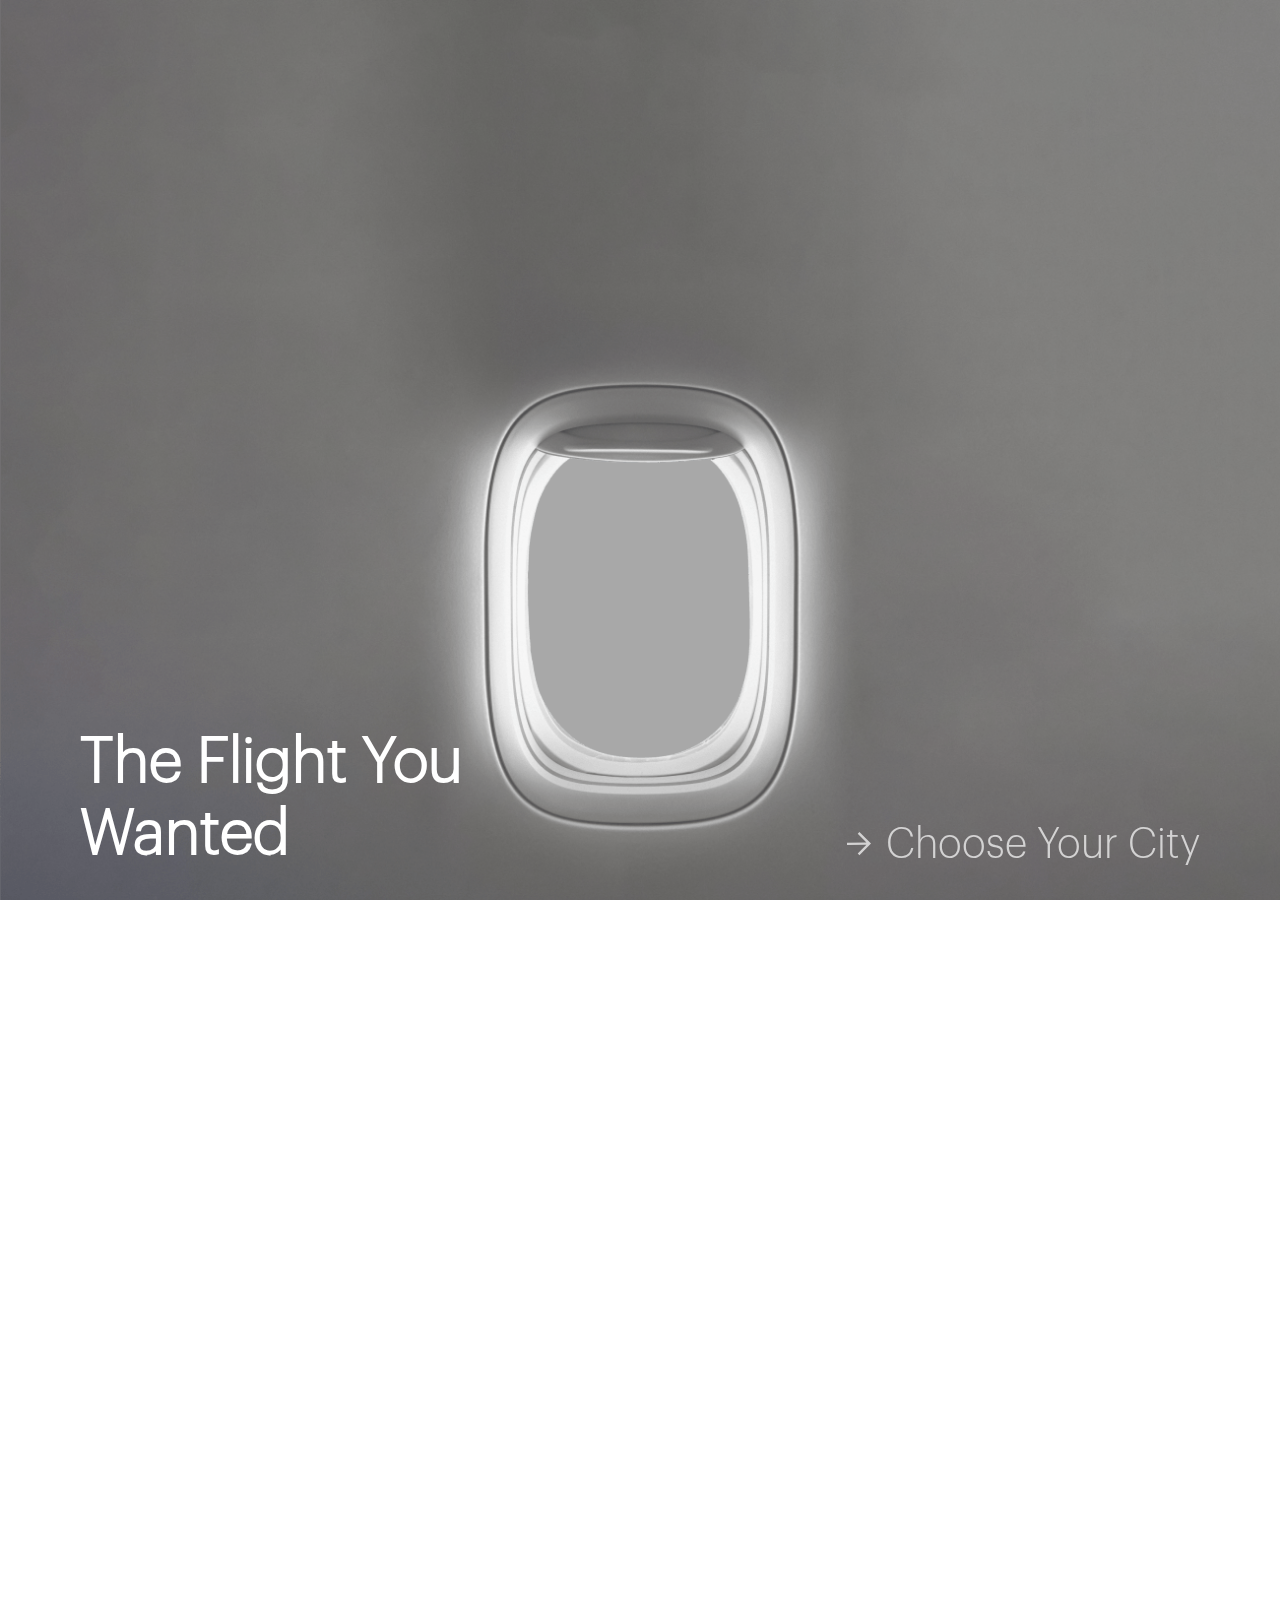
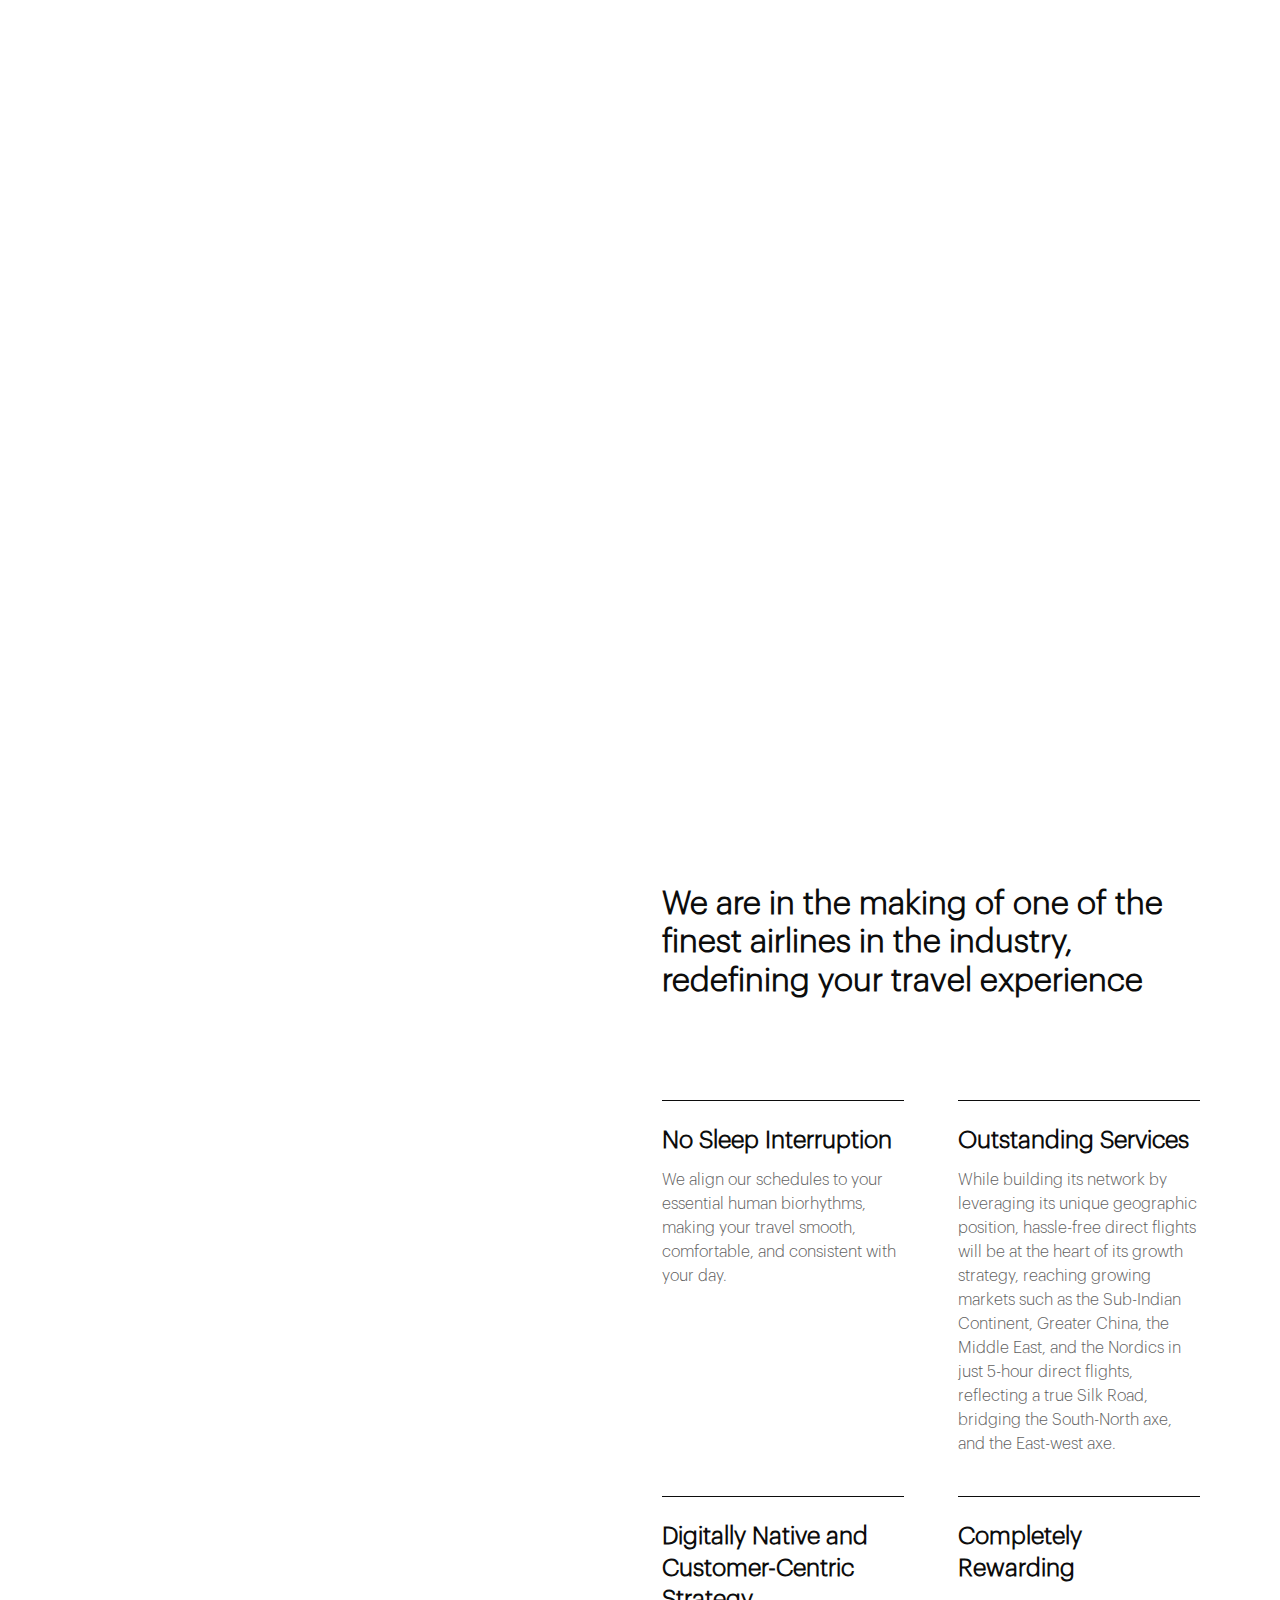
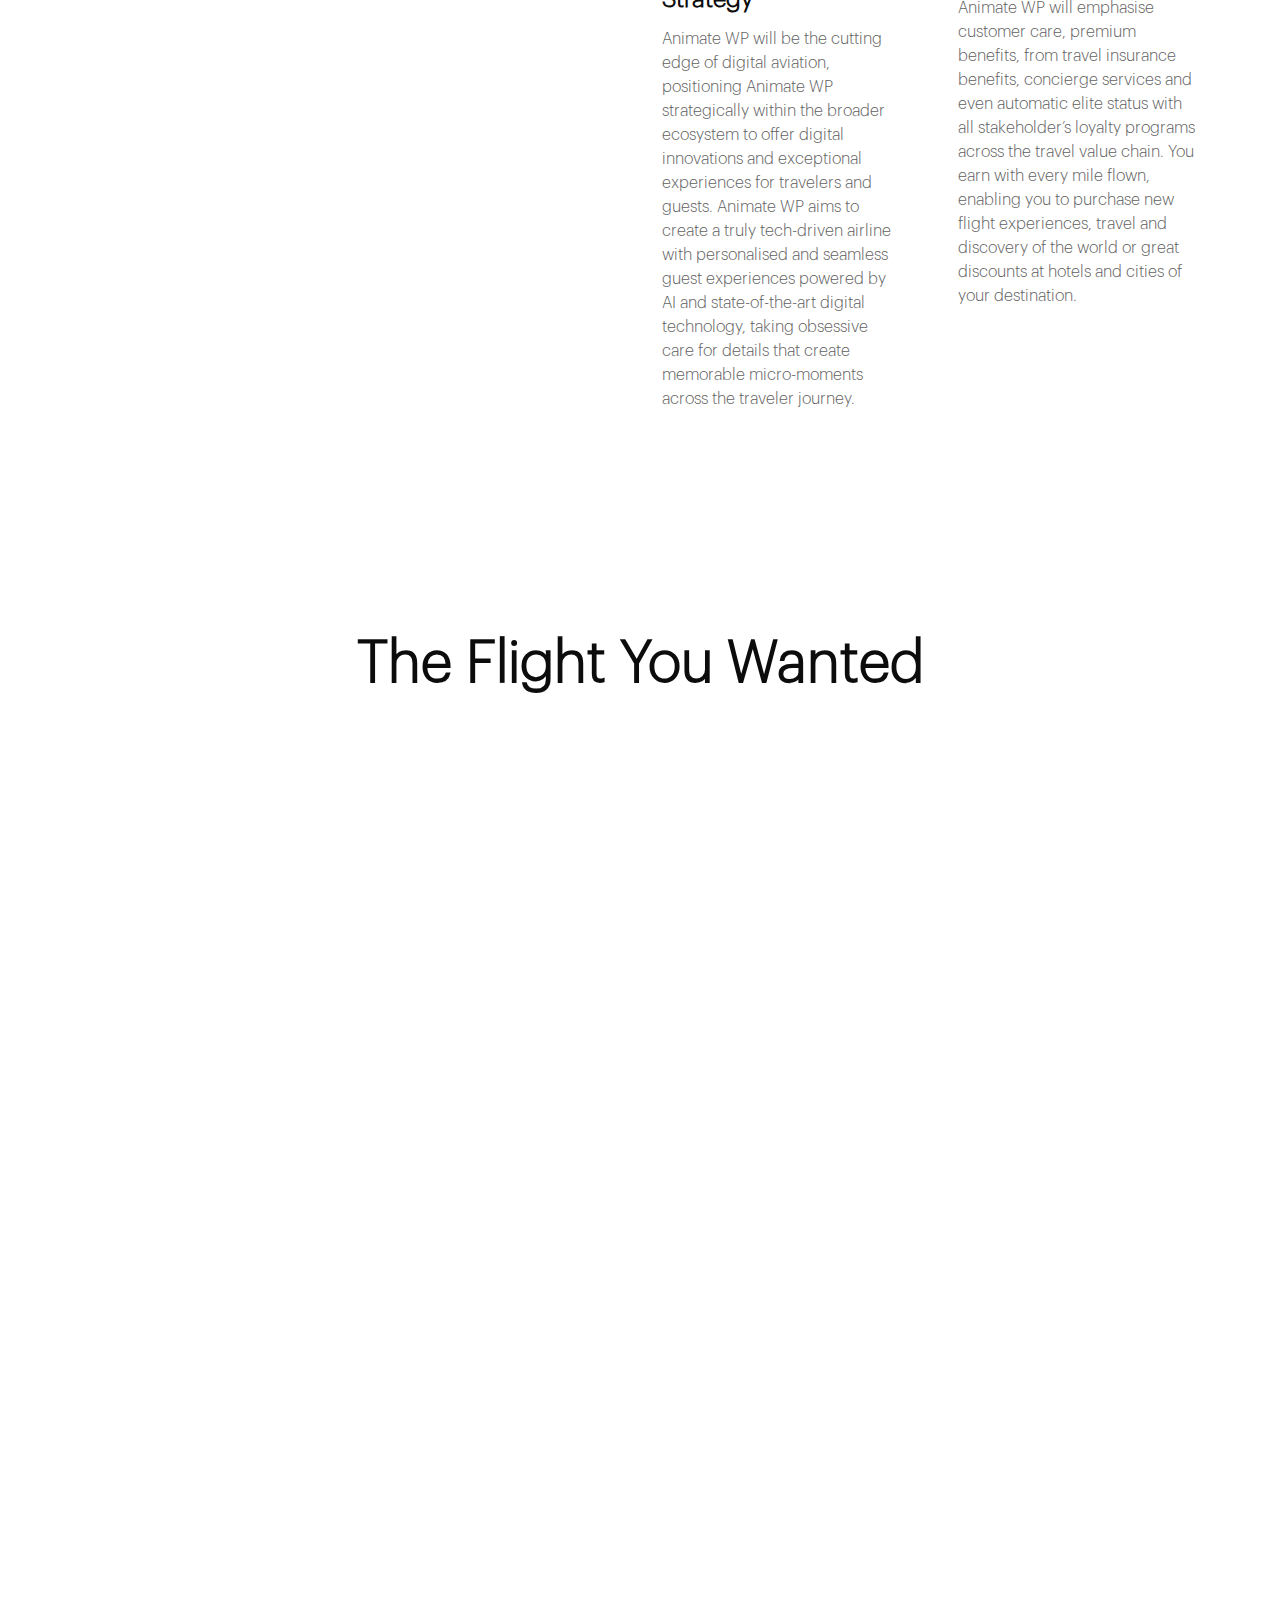
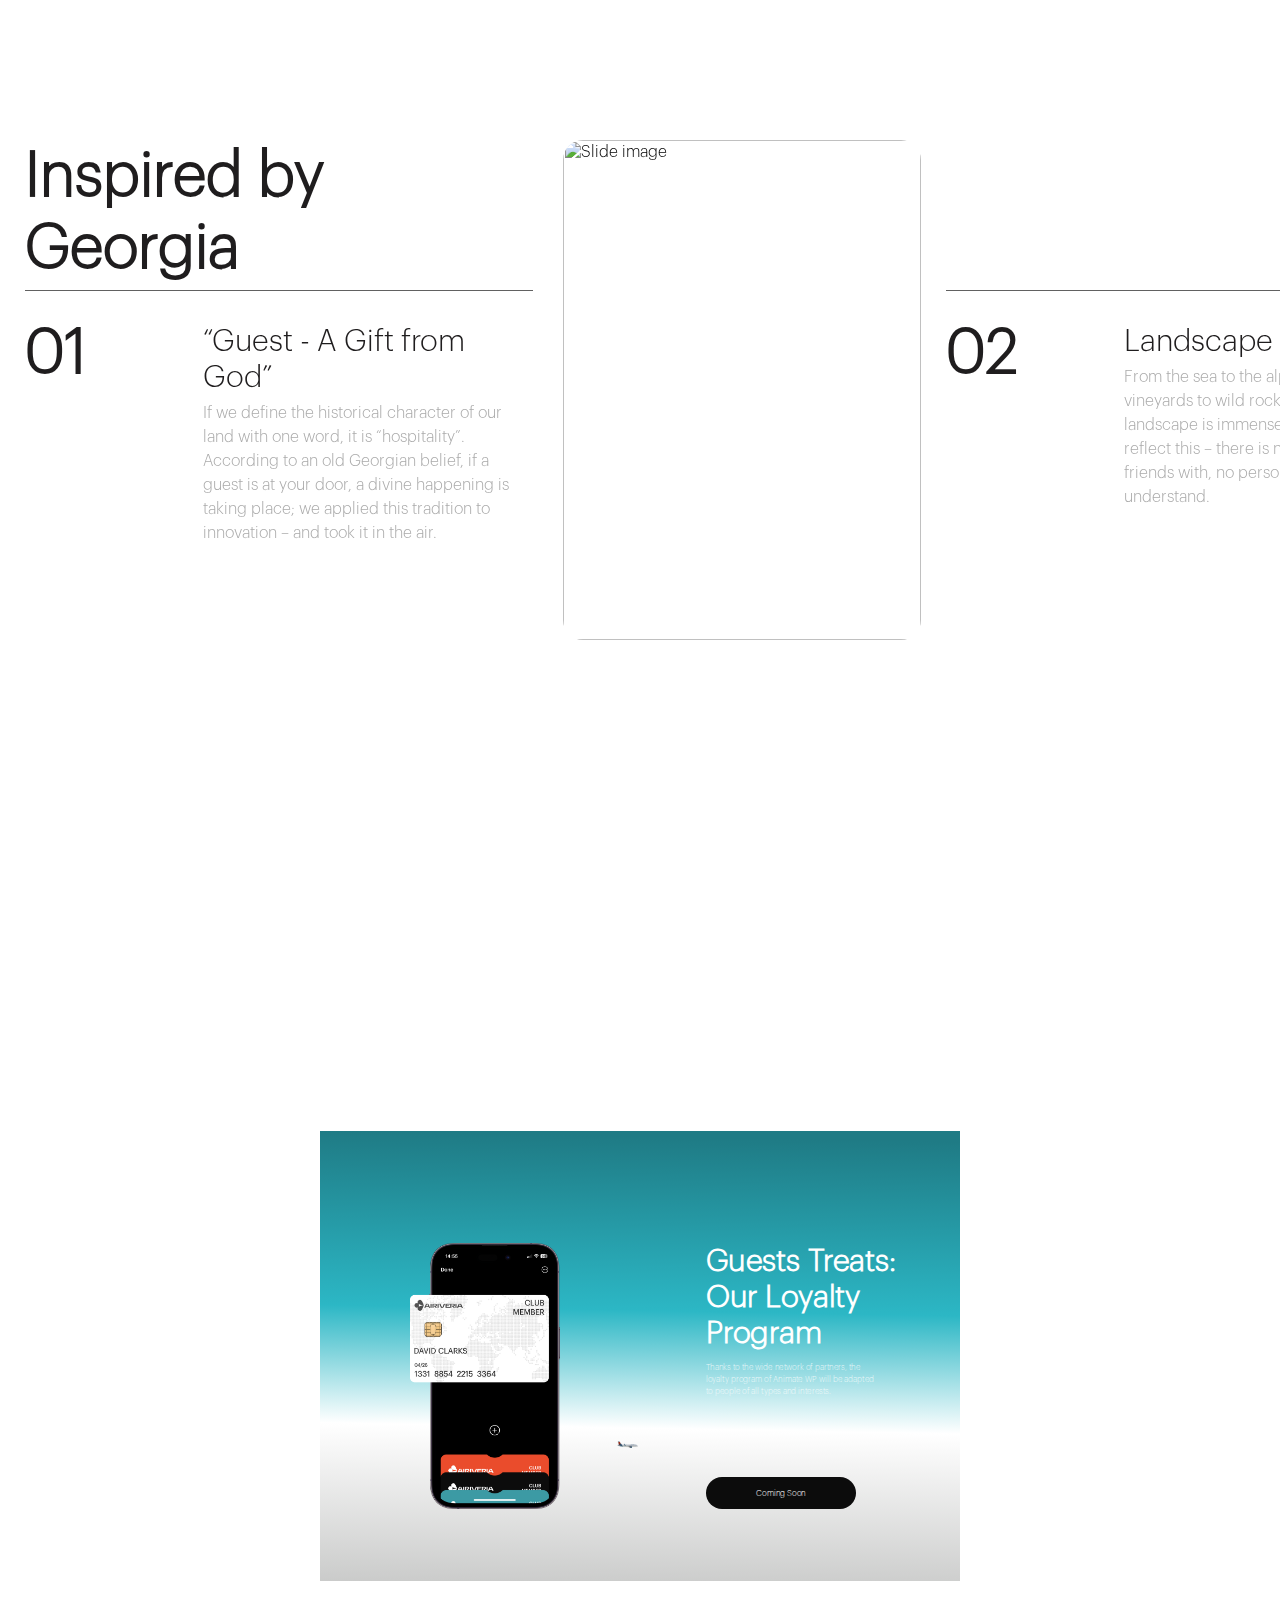
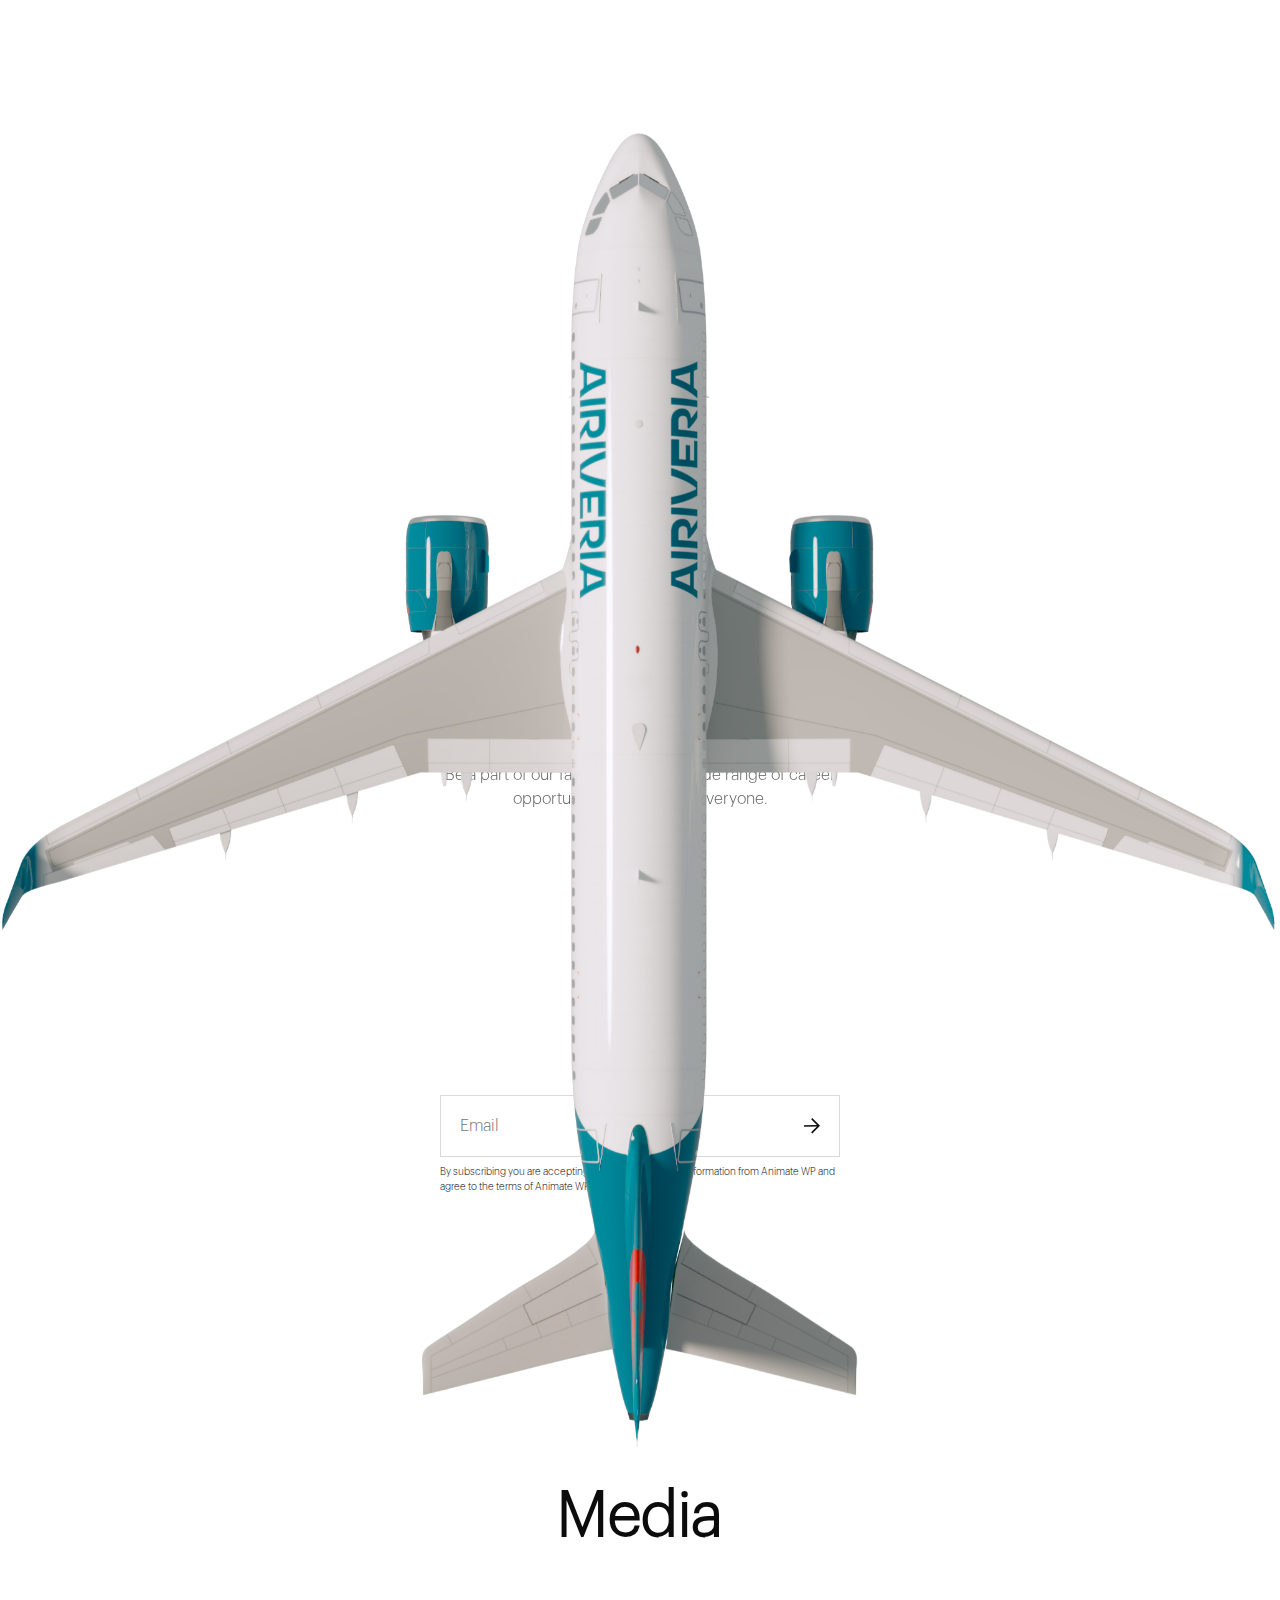
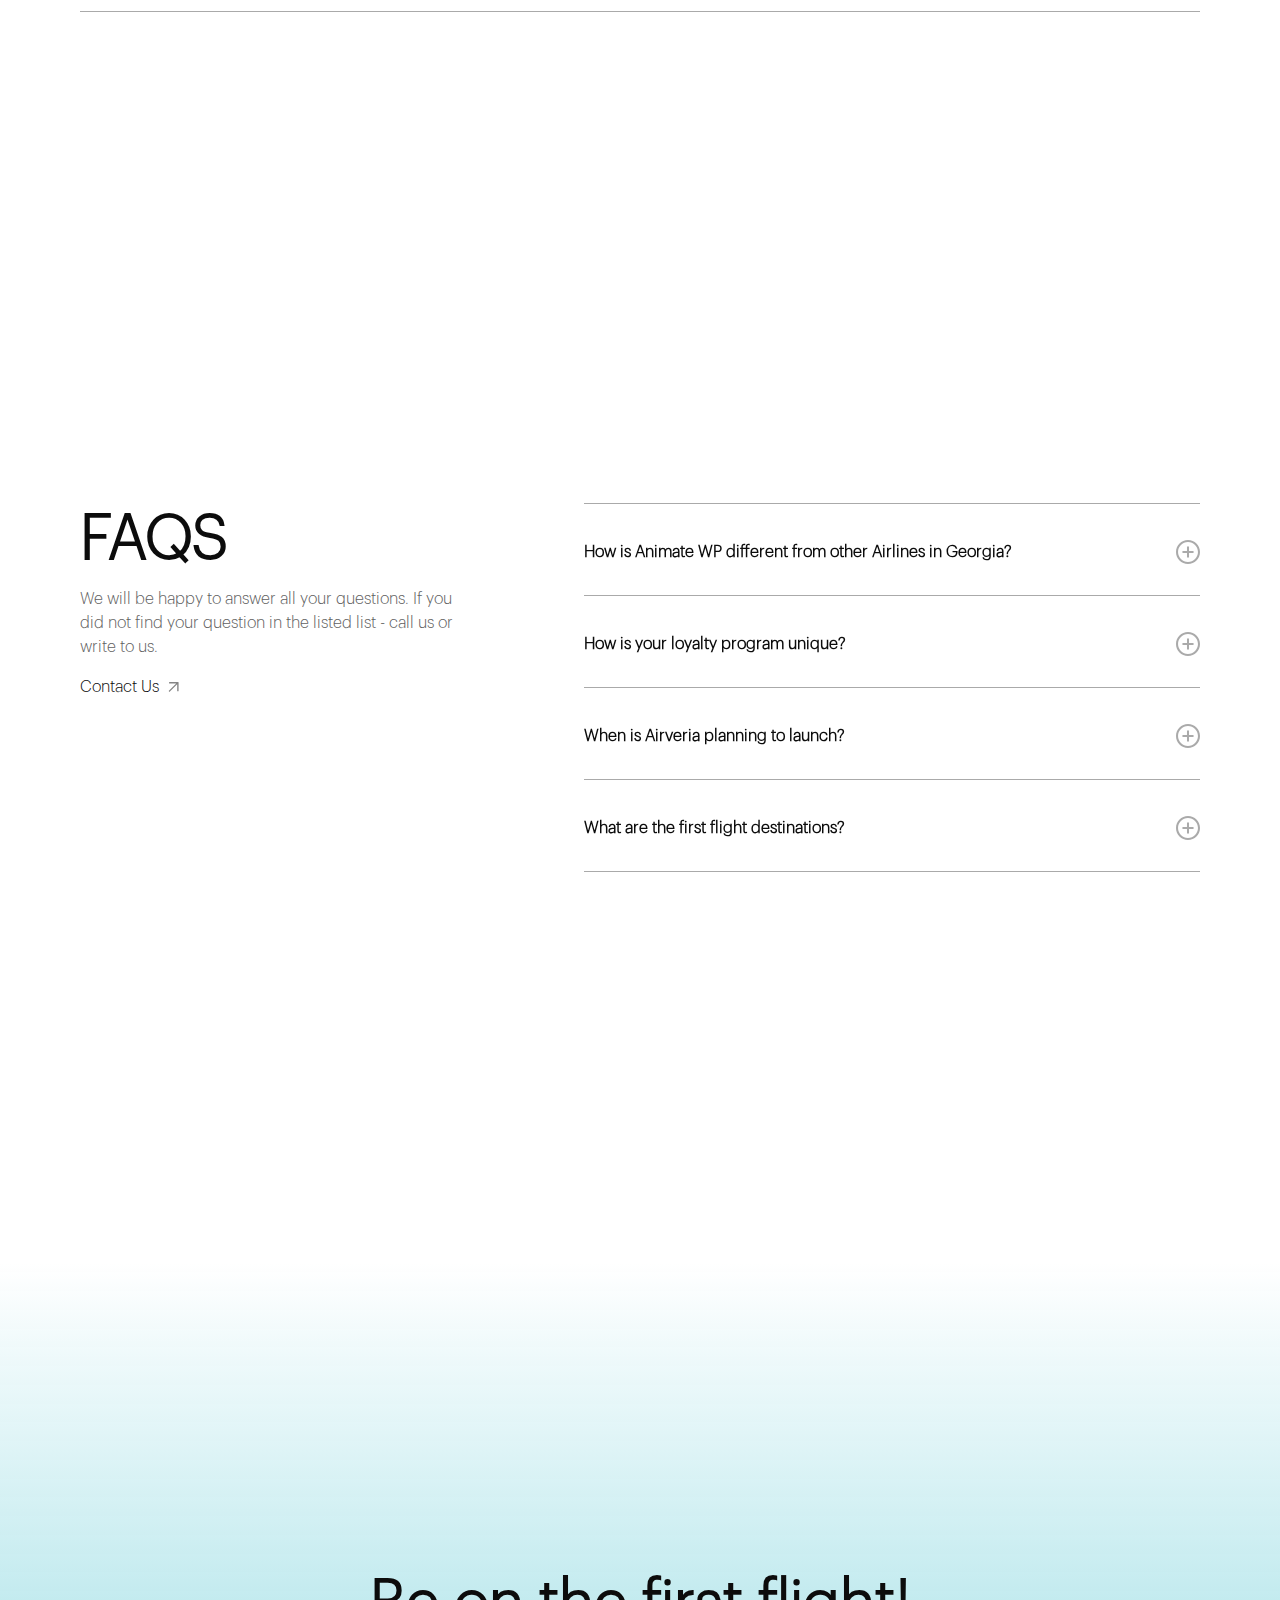
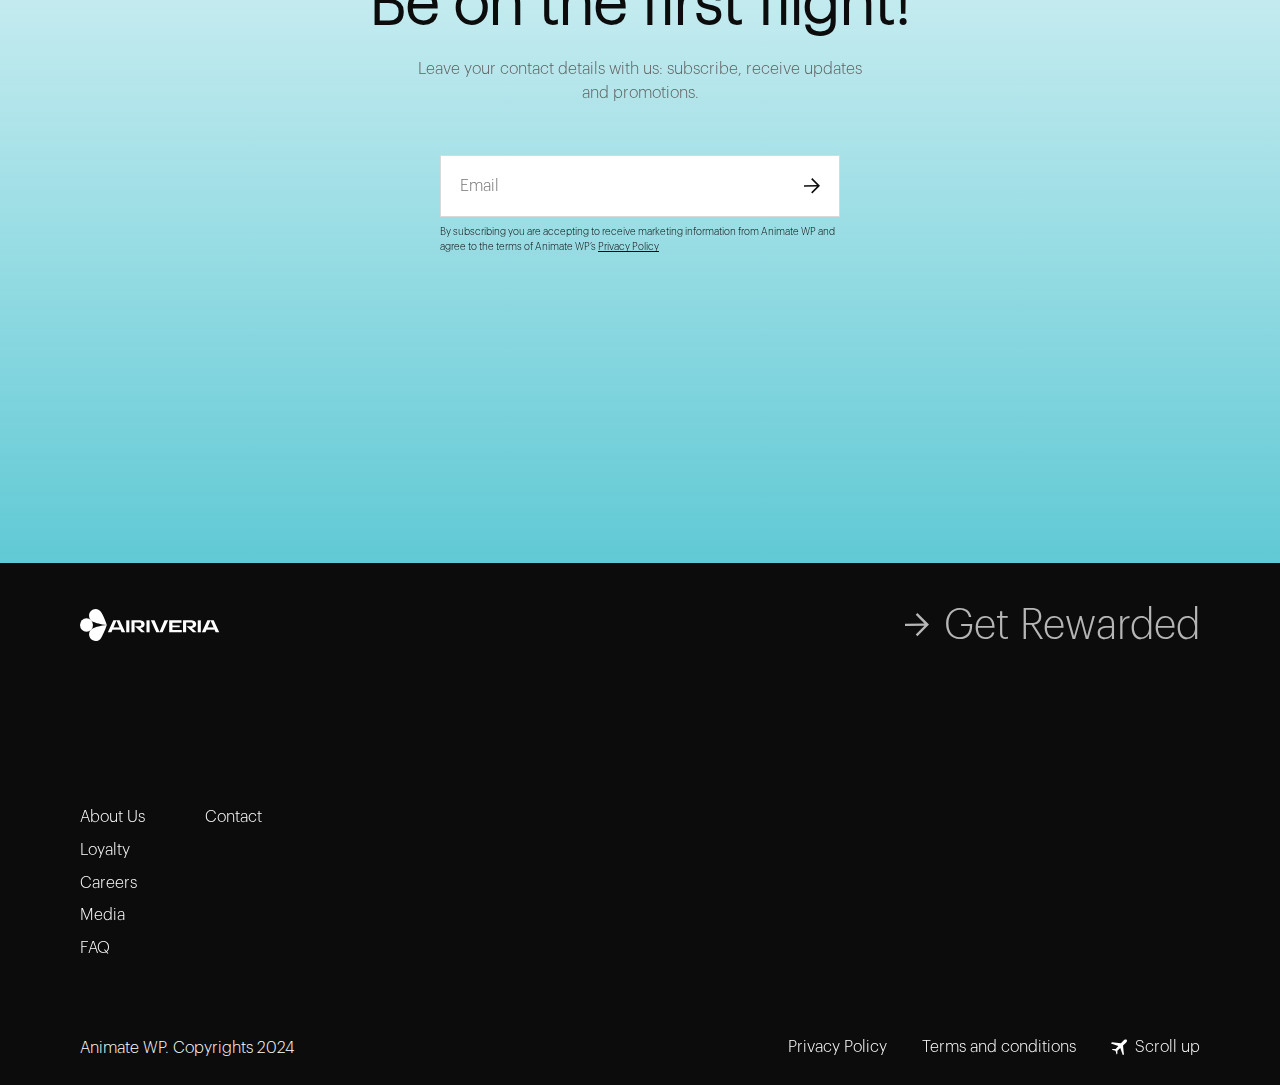
==== commit 3192193c: "preloader fix" ====
--- a/index.html
+++ b/index.html
@@ -16,30 +16,29 @@
     <meta name="viewport" content="width=device-width, initial-scale=1" />
     <link rel="icon" type="image/x-icon" href="/assets/favicon.png" />
     <link rel="“stylesheet”" href="“https://cdnjs.cloudflare.com/ajax/libs/font-awesome/4.7.0/css/font-awesome.min.css”" />
-    <link rel="stylesheet" href="styles.1dfaf9ae53bde150.css" />
+    <link rel="stylesheet" href="layout.css" />
     <link rel="stylesheet" href="sections.css" />
   </head>
-  <body data-aos-easing="ease" data-aos-duration="400" data-aos-delay="0">
-    <app-root _nghost-dfq-c10="" ng-version="15.1.1"
-      ><app-loader _ngcontent-dfq-c10="" _nghost-dfq-c7=""
-        ><div _ngcontent-dfq-c7="" class="loader-wrapper hidden">
-          <div _ngcontent-dfq-c7="" class="loader-video" hidden="">
+  <body data-aos-easing="ease" data-aos-duration="400" data-aos-delay="0" class="loading">
+    <app-root _nghost-dfq-c10="" ng-version="15.1.1">
+      <app-loader _ngcontent-dfq-c10="" _nghost-dfq-c7="">
+        <div _ngcontent-dfq-c7="" class="loader-wrapper">
+          <div _ngcontent-dfq-c7="" class="loader-video">
             <video _ngcontent-dfq-c7="" autoplay="" muted="" webkit-playsinline="" playsinline="" disablepictureinpicture="true" oncanplay="this.play()" onloadedmetadata="this.muted = true">
               <source _ngcontent-dfq-c7="" type="video/mp4" src="assets/videos/loader-white-desktop.mp4" />
             </video>
           </div>
           <div _ngcontent-dfq-c7="" class="loader-btn-wrapper"><div _ngcontent-dfq-c7="" class="loader-button">Take me away</div></div>
-        </div></app-loader
-      ><app-header _ngcontent-dfq-c10="" _nghost-dfq-c8=""
-        ><div _ngcontent-dfq-c8="" class="ph-wrapper">
+        </div>
+      </app-loader>
+      <app-header _ngcontent-dfq-c10="" _nghost-dfq-c8="" id="header">
+        <div _ngcontent-dfq-c8="" class="ph-wrapper">
           <div _ngcontent-dfq-c8="" class="container">
             <div _ngcontent-dfq-c8="" class="header-flex-container">
               <div _ngcontent-dfq-c8="" class="left-menu">
-                <a _ngcontent-dfq-c8="" class="logo"
-                  ><img _ngcontent-dfq-c8="" src="assets/images/logo.svg" alt="Animate WP logo" class="show" /><img _ngcontent-dfq-c8="" src="assets/images/green_logo.svg" alt="Animate WP logo" /><img
-                    _ngcontent-dfq-c8=""
-                    src="assets/images/logo-white.svg"
-                    alt="Animate WP logo"
+                <a _ngcontent-dfq-c8="" class="logo">
+                  <img _ngcontent-dfq-c8="" src="assets/images/logo.svg" alt="Animate WP logo" class="show" /><img _ngcontent-dfq-c8="" src="assets/images/green_logo.svg" alt="Animate WP logo" />
+                  <img _ngcontent-dfq-c8="" src="assets/images/logo-white.svg" alt="Animate WP logo"
                 /></a>
               </div>
               <div _ngcontent-dfq-c8="" class="right-menu">
@@ -55,8 +54,7 @@
                   </svg>
                   <span _ngcontent-dfq-c8=""> Loyalty </span>
                 </div>
-                <a _ngcontent-dfq-c8="" class="menu-item d-none d-sm-block" href="/contact"> Contact </a
-                ><!---->
+                <a _ngcontent-dfq-c8="" class="menu-item d-none d-sm-block" href="/contact"> Contact </a>
                 <div _ngcontent-dfq-c8="" class="burger-icon-wrapper d-sm-none">
                   <div _ngcontent-dfq-c8="" class="burger-icon-close burger-icon show-icon">
                     <span _ngcontent-dfq-c8="" class="first-line"></span><span _ngcontent-dfq-c8="" class="second-line"></span>
@@ -71,12 +69,10 @@
           <div _ngcontent-dfq-c8="" class="container">
             <div _ngcontent-dfq-c8="" class="responsive-inner-container">
               <div _ngcontent-dfq-c8="" class="menu"><a _ngcontent-dfq-c8="" class="menu_item"> Get Rewarded </a><a _ngcontent-dfq-c8="" class="menu_item" href="/contact"> Contact </a></div>
-              <!---->
             </div>
           </div>
         </div></app-header
-      ><router-outlet _ngcontent-dfq-c10=""></router-outlet
-      ><app-home _nghost-dfq-c43=""
+      ><app-home _nghost-dfq-c43="" id="home-contents"
         ><app-promo _ngcontent-dfq-c43="" id="promo" _nghost-dfq-c38=""
           ><div _ngcontent-dfq-c38="" class="wrapper">
             <div _ngcontent-dfq-c38="" id="promo-wrapper" class="promo-wrapper">
@@ -100,7 +96,7 @@
                       <source _ngcontent-dfq-c38="" type="video/mp4" src="assets/videos/default_city_859a817f82.mp4" />
                     </video>
                   </div>
-                  <!---->
+
                   <div _ngcontent-dfq-c38="" class="city-video">
                     <video _ngcontent-dfq-c38="" muted="" loop="" webkit-playsinline="" playsinline="" disablepictureinpicture="true" onloadedmetadata="this.muted = true" id="0VideoElement">
                       <source _ngcontent-dfq-c38="" type="video/mp4" src="https://admin.airiveria.com/uploads/paris_f48995a01f.mp4" />
@@ -170,11 +166,11 @@
             <div _ngcontent-dfq-c35="" class="container tablet-container">
               <div _ngcontent-dfq-c35="" class="flex-container">
                 <div _ngcontent-dfq-c35="" class="roads-wrapper">
-                  <!----><video _ngcontent-dfq-c35="" autoplay="" muted="" loop="" webkit-playsinline="" playsinline="" disablepictureinpicture="true">
-                    <source _ngcontent-dfq-c35="" type="video/mp4" src="https://admin.airiveria.com/uploads/lines_english_ad8665da7a.mp4" /></video
-                  ><!---->
-                </div>
-                <!---->
+                  <video _ngcontent-dfq-c35="" autoplay="" muted="" loop="" webkit-playsinline="" playsinline="" disablepictureinpicture="true">
+                    <source _ngcontent-dfq-c35="" type="video/mp4" src="https://admin.airiveria.com/uploads/lines_english_ad8665da7a.mp4" />
+                  </video>
+                </div>
+
                 <div _ngcontent-dfq-c35="" class="text-wrapper">
                   <div _ngcontent-dfq-c35="" class="section-title">We are in the making of one of the finest airlines in the industry, redefining your travel experience</div>
                   <div _ngcontent-dfq-c35="" class="about-flex-container">
@@ -208,13 +204,13 @@
                         hotels and cities of your destination.
                       </div>
                     </div>
-                    <!---->
                   </div>
                 </div>
               </div>
             </div>
           </div></app-about
-        ><app-youtube-video _ngcontent-dfq-c43="" _nghost-dfq-c36=""
+        >
+        <app-youtube-video _ngcontent-dfq-c43="" _nghost-dfq-c36=""
           ><div _ngcontent-dfq-c36="" class="youtube-video-wrapper">
             <div _ngcontent-dfq-c36="" class="container tablet-container">
               <div _ngcontent-dfq-c36="" class="yt-video-section-title" style="align-items: left">The Flight You Wanted</div>
@@ -485,7 +481,7 @@
             </div>
           </div></app-subscription
         ></app-home
-      ><!----><app-footer _ngcontent-dfq-c10="" _nghost-dfq-c9=""
+      ><!----><app-footer id="footer" _ngcontent-dfq-c10="" _nghost-dfq-c9=""
         ><div _ngcontent-dfq-c9="" class="footer-wrapper">
           <div _ngcontent-dfq-c9="" class="container tablet-container">
             <div _ngcontent-dfq-c9="" class="top-flex-container">
@@ -502,7 +498,6 @@
                 <li _ngcontent-dfq-c9="" class="menu-item"><a _ngcontent-dfq-c9="" href="/#career"> Careers </a></li>
                 <li _ngcontent-dfq-c9="" class="menu-item"><a _ngcontent-dfq-c9="" href="/#media"> Media </a></li>
                 <li _ngcontent-dfq-c9="" class="menu-item"><a _ngcontent-dfq-c9="" href="/#faq"> FAQ </a></li>
-                <li _ngcontent-dfq-c9="" class="menu-item"><a _ngcontent-dfq-c9="" href="/#nothing"> NOTHING </a></li>
               </ul>
               <ul _ngcontent-dfq-c9="" class="menu-items">
                 <li _ngcontent-dfq-c9="" class="menu-item"><a _ngcontent-dfq-c9="" href="/#contact"> Contact </a></li>
@@ -529,17 +524,13 @@
           </div>
         </div></app-footer
       >
-      <div _ngcontent-dfq-c10="" class="cookies-wrapper">
-        <div _ngcontent-dfq-c10="" class="text">
-          <div _ngcontent-dfq-c10="" class="title">
-            By using the website, you are agreeing to our
-            <a _ngcontent-dfq-c10="" href="#" target="_blank"> Cookie Policy </a><span _ngcontent-dfq-c10=""> Accept </span>
-          </div>
+      <div class="cookies-wrapper">
+        <div class="text">
+          <div class="title">By using the website, you are agreeing to our <a href="#" target="_blank"> Cookie Policy </a><span> Accept </span></div>
         </div>
-        <div _ngcontent-dfq-c10="" class="close cookie-close">
-          <svg _ngcontent-dfq-c10="" xmlns="http://www.w3.org/2000/svg" width="17" height="17" viewBox="0 0 17 17" fill="none">
+        <div class="close cookie-close">
+          <svg xmlns="http://www.w3.org/2000/svg" width="17" height="17" viewBox="0 0 17 17" fill="none">
             <path
-              _ngcontent-dfq-c10=""
               d="M13.9703 2.65685C10.8461 -0.467386 5.78086 -0.467386 2.65662 2.65685C-0.467618 5.78109 -0.467618 10.8463 2.65662 13.9706C5.78086 17.0948 10.8461 17.0948 13.9703 13.9706C17.0946 10.8463 17.0946 5.78109 13.9703 2.65685ZM3.61608 13.0111C1.0259 10.4209 1.0259 6.2065 3.61608 3.61631C6.20626 1.02613 10.4207 1.02613 13.0109 3.61631C15.6011 6.2065 15.6011 10.4209 13.0109 13.0111C10.4207 15.6013 6.20626 15.6013 3.61608 13.0111ZM11.4017 6.18491L10.4423 5.22545L8.31348 7.35425L6.18468 5.22545L5.22522 6.18491L7.35402 8.31371L5.22522 10.4425L6.18468 11.402L8.31348 9.27317L10.4423 11.402L11.4017 10.4425L9.27294 8.31371L11.4017 6.18491Z"
               fill="#AAAAAA"
             ></path>
--- a/layout.css
+++ b/layout.css
@@ -0,0 +1 @@
+.owl-carousel,.owl-carousel .owl-item{-webkit-tap-highlight-color:transparent;position:relative}.owl-carousel .owl-item.center{z-index:5}.owl-carousel{display:none;width:100%;z-index:1}.owl-carousel .owl-stage{position:relative;touch-action:manipulation;-moz-backface-visibility:hidden}.owl-carousel .owl-stage:after{content:".";display:block;clear:both;visibility:hidden;line-height:0;height:0}.owl-carousel .owl-stage-outer{position:relative;overflow:hidden;-webkit-transform:translate3d(0,0,0)}.owl-carousel .owl-item,.owl-carousel .owl-wrapper{-webkit-backface-visibility:hidden;-moz-backface-visibility:hidden;-ms-backface-visibility:hidden;-webkit-transform:translate3d(0,0,0);-moz-transform:translate3d(0,0,0);-ms-transform:translate3d(0,0,0)}.owl-carousel .owl-item{min-height:1px;float:left;-webkit-backface-visibility:hidden;-webkit-touch-callout:none}.owl-carousel .owl-item img{display:block;width:100%}.owl-carousel .owl-dots.disabled,.owl-carousel .owl-nav.disabled{display:none}.no-js .owl-carousel,.owl-carousel.owl-loaded{display:block}.owl-carousel .owl-dot,.owl-carousel .owl-nav .owl-next,.owl-carousel .owl-nav .owl-prev{cursor:pointer;-webkit-user-select:none;user-select:none}.owl-carousel .owl-nav button.owl-next,.owl-carousel .owl-nav button.owl-prev,.owl-carousel button.owl-dot{background:0 0;color:inherit;border:none;padding:0!important;font:inherit}.owl-carousel.owl-loading{opacity:0;display:block}.owl-carousel.owl-hidden{opacity:0}.owl-carousel.owl-refresh .owl-item{visibility:hidden}.owl-carousel.owl-drag .owl-item{touch-action:pan-y;-webkit-user-select:none;user-select:none}.owl-carousel.owl-grab{cursor:move;cursor:grab}.owl-carousel.owl-rtl{direction:rtl}.owl-carousel.owl-rtl .owl-item{float:right}.owl-carousel .animated{animation-duration:1s;animation-fill-mode:both}.owl-carousel .owl-animated-in{z-index:0}.owl-carousel .owl-animated-out{z-index:1}.owl-carousel .fadeOut{animation-name:fadeOut}@keyframes fadeOut{0%{opacity:1}to{opacity:0}}.owl-height{transition:height .5s ease-in-out}.owl-carousel .owl-item .owl-lazy{transition:opacity .4s ease}.owl-carousel .owl-item .owl-lazy:not([src]),.owl-carousel .owl-item .owl-lazy[src^=""]{max-height:0}.owl-carousel .owl-item img.owl-lazy{transform-style:preserve-3d}.owl-carousel .owl-video-wrapper{position:relative;height:100%;background:#000}.owl-carousel .owl-video-play-icon{position:absolute;height:80px;width:80px;left:50%;top:50%;margin-left:-40px;margin-top:-40px;background:url(owl.video.play.e3b436436832b027.png) no-repeat;cursor:pointer;z-index:1;-webkit-backface-visibility:hidden;transition:transform .1s ease}.owl-carousel .owl-video-play-icon:hover{transform:scale(1.3)}.owl-carousel .owl-video-playing .owl-video-play-icon,.owl-carousel .owl-video-playing .owl-video-tn{display:none}.owl-carousel .owl-video-tn{opacity:0;height:100%;background-position:center center;background-repeat:no-repeat;background-size:contain;transition:opacity .4s ease}.owl-carousel .owl-video-frame{position:relative;z-index:1;height:100%;width:100%}.owl-theme .owl-dots,.owl-theme .owl-nav{text-align:center;-webkit-tap-highlight-color:transparent}.owl-theme .owl-nav{margin-top:10px}.owl-theme .owl-nav [class*=owl-]{color:#fff;font-size:14px;margin:5px;padding:4px 7px;background:#D6D6D6;display:inline-block;cursor:pointer;border-radius:3px}.owl-theme .owl-nav [class*=owl-]:hover{background:#869791;color:#fff;text-decoration:none}.owl-theme .owl-nav .disabled{opacity:.5;cursor:default}.owl-theme .owl-nav.disabled+.owl-dots{margin-top:10px}.owl-theme .owl-dots .owl-dot{display:inline-block;zoom:1}.owl-theme .owl-dots .owl-dot span{width:10px;height:10px;margin:5px 7px;background:#D6D6D6;display:block;-webkit-backface-visibility:visible;transition:opacity .2s ease;border-radius:30px}.owl-theme .owl-dots .owl-dot.active span,.owl-theme .owl-dots .owl-dot:hover span{background:#869791}[data-aos][data-aos][data-aos-duration="50"],body[data-aos-duration="50"] [data-aos]{transition-duration:50ms}[data-aos][data-aos][data-aos-delay="50"],body[data-aos-delay="50"] [data-aos]{transition-delay:0}[data-aos][data-aos][data-aos-delay="50"].aos-animate,body[data-aos-delay="50"] [data-aos].aos-animate{transition-delay:50ms}[data-aos][data-aos][data-aos-duration="100"],body[data-aos-duration="100"] [data-aos]{transition-duration:.1s}[data-aos][data-aos][data-aos-delay="100"],body[data-aos-delay="100"] [data-aos]{transition-delay:0}[data-aos][data-aos][data-aos-delay="100"].aos-animate,body[data-aos-delay="100"] [data-aos].aos-animate{transition-delay:.1s}[data-aos][data-aos][data-aos-duration="150"],body[data-aos-duration="150"] [data-aos]{transition-duration:.15s}[data-aos][data-aos][data-aos-delay="150"],body[data-aos-delay="150"] [data-aos]{transition-delay:0}[data-aos][data-aos][data-aos-delay="150"].aos-animate,body[data-aos-delay="150"] [data-aos].aos-animate{transition-delay:.15s}[data-aos][data-aos][data-aos-duration="200"],body[data-aos-duration="200"] [data-aos]{transition-duration:.2s}[data-aos][data-aos][data-aos-delay="200"],body[data-aos-delay="200"] [data-aos]{transition-delay:0}[data-aos][data-aos][data-aos-delay="200"].aos-animate,body[data-aos-delay="200"] [data-aos].aos-animate{transition-delay:.2s}[data-aos][data-aos][data-aos-duration="250"],body[data-aos-duration="250"] [data-aos]{transition-duration:.25s}[data-aos][data-aos][data-aos-delay="250"],body[data-aos-delay="250"] [data-aos]{transition-delay:0}[data-aos][data-aos][data-aos-delay="250"].aos-animate,body[data-aos-delay="250"] [data-aos].aos-animate{transition-delay:.25s}[data-aos][data-aos][data-aos-duration="300"],body[data-aos-duration="300"] [data-aos]{transition-duration:.3s}[data-aos][data-aos][data-aos-delay="300"],body[data-aos-delay="300"] [data-aos]{transition-delay:0}[data-aos][data-aos][data-aos-delay="300"].aos-animate,body[data-aos-delay="300"] [data-aos].aos-animate{transition-delay:.3s}[data-aos][data-aos][data-aos-duration="350"],body[data-aos-duration="350"] [data-aos]{transition-duration:.35s}[data-aos][data-aos][data-aos-delay="350"],body[data-aos-delay="350"] [data-aos]{transition-delay:0}[data-aos][data-aos][data-aos-delay="350"].aos-animate,body[data-aos-delay="350"] [data-aos].aos-animate{transition-delay:.35s}[data-aos][data-aos][data-aos-duration="400"],body[data-aos-duration="400"] [data-aos]{transition-duration:.4s}[data-aos][data-aos][data-aos-delay="400"],body[data-aos-delay="400"] [data-aos]{transition-delay:0}[data-aos][data-aos][data-aos-delay="400"].aos-animate,body[data-aos-delay="400"] [data-aos].aos-animate{transition-delay:.4s}[data-aos][data-aos][data-aos-duration="450"],body[data-aos-duration="450"] [data-aos]{transition-duration:.45s}[data-aos][data-aos][data-aos-delay="450"],body[data-aos-delay="450"] [data-aos]{transition-delay:0}[data-aos][data-aos][data-aos-delay="450"].aos-animate,body[data-aos-delay="450"] [data-aos].aos-animate{transition-delay:.45s}[data-aos][data-aos][data-aos-duration="500"],body[data-aos-duration="500"] [data-aos]{transition-duration:.5s}[data-aos][data-aos][data-aos-delay="500"],body[data-aos-delay="500"] [data-aos]{transition-delay:0}[data-aos][data-aos][data-aos-delay="500"].aos-animate,body[data-aos-delay="500"] [data-aos].aos-animate{transition-delay:.5s}[data-aos][data-aos][data-aos-duration="550"],body[data-aos-duration="550"] [data-aos]{transition-duration:.55s}[data-aos][data-aos][data-aos-delay="550"],body[data-aos-delay="550"] [data-aos]{transition-delay:0}[data-aos][data-aos][data-aos-delay="550"].aos-animate,body[data-aos-delay="550"] [data-aos].aos-animate{transition-delay:.55s}[data-aos][data-aos][data-aos-duration="600"],body[data-aos-duration="600"] [data-aos]{transition-duration:.6s}[data-aos][data-aos][data-aos-delay="600"],body[data-aos-delay="600"] [data-aos]{transition-delay:0}[data-aos][data-aos][data-aos-delay="600"].aos-animate,body[data-aos-delay="600"] [data-aos].aos-animate{transition-delay:.6s}[data-aos][data-aos][data-aos-duration="650"],body[data-aos-duration="650"] [data-aos]{transition-duration:.65s}[data-aos][data-aos][data-aos-delay="650"],body[data-aos-delay="650"] [data-aos]{transition-delay:0}[data-aos][data-aos][data-aos-delay="650"].aos-animate,body[data-aos-delay="650"] [data-aos].aos-animate{transition-delay:.65s}[data-aos][data-aos][data-aos-duration="700"],body[data-aos-duration="700"] [data-aos]{transition-duration:.7s}[data-aos][data-aos][data-aos-delay="700"],body[data-aos-delay="700"] [data-aos]{transition-delay:0}[data-aos][data-aos][data-aos-delay="700"].aos-animate,body[data-aos-delay="700"] [data-aos].aos-animate{transition-delay:.7s}[data-aos][data-aos][data-aos-duration="750"],body[data-aos-duration="750"] [data-aos]{transition-duration:.75s}[data-aos][data-aos][data-aos-delay="750"],body[data-aos-delay="750"] [data-aos]{transition-delay:0}[data-aos][data-aos][data-aos-delay="750"].aos-animate,body[data-aos-delay="750"] [data-aos].aos-animate{transition-delay:.75s}[data-aos][data-aos][data-aos-duration="800"],body[data-aos-duration="800"] [data-aos]{transition-duration:.8s}[data-aos][data-aos][data-aos-delay="800"],body[data-aos-delay="800"] [data-aos]{transition-delay:0}[data-aos][data-aos][data-aos-delay="800"].aos-animate,body[data-aos-delay="800"] [data-aos].aos-animate{transition-delay:.8s}[data-aos][data-aos][data-aos-duration="850"],body[data-aos-duration="850"] [data-aos]{transition-duration:.85s}[data-aos][data-aos][data-aos-delay="850"],body[data-aos-delay="850"] [data-aos]{transition-delay:0}[data-aos][data-aos][data-aos-delay="850"].aos-animate,body[data-aos-delay="850"] [data-aos].aos-animate{transition-delay:.85s}[data-aos][data-aos][data-aos-duration="900"],body[data-aos-duration="900"] [data-aos]{transition-duration:.9s}[data-aos][data-aos][data-aos-delay="900"],body[data-aos-delay="900"] [data-aos]{transition-delay:0}[data-aos][data-aos][data-aos-delay="900"].aos-animate,body[data-aos-delay="900"] [data-aos].aos-animate{transition-delay:.9s}[data-aos][data-aos][data-aos-duration="950"],body[data-aos-duration="950"] [data-aos]{transition-duration:.95s}[data-aos][data-aos][data-aos-delay="950"],body[data-aos-delay="950"] [data-aos]{transition-delay:0}[data-aos][data-aos][data-aos-delay="950"].aos-animate,body[data-aos-delay="950"] [data-aos].aos-animate{transition-delay:.95s}[data-aos][data-aos][data-aos-duration="1000"],body[data-aos-duration="1000"] [data-aos]{transition-duration:1s}[data-aos][data-aos][data-aos-delay="1000"],body[data-aos-delay="1000"] [data-aos]{transition-delay:0}[data-aos][data-aos][data-aos-delay="1000"].aos-animate,body[data-aos-delay="1000"] [data-aos].aos-animate{transition-delay:1s}[data-aos][data-aos][data-aos-duration="1050"],body[data-aos-duration="1050"] [data-aos]{transition-duration:1.05s}[data-aos][data-aos][data-aos-delay="1050"],body[data-aos-delay="1050"] [data-aos]{transition-delay:0}[data-aos][data-aos][data-aos-delay="1050"].aos-animate,body[data-aos-delay="1050"] [data-aos].aos-animate{transition-delay:1.05s}[data-aos][data-aos][data-aos-duration="1100"],body[data-aos-duration="1100"] [data-aos]{transition-duration:1.1s}[data-aos][data-aos][data-aos-delay="1100"],body[data-aos-delay="1100"] [data-aos]{transition-delay:0}[data-aos][data-aos][data-aos-delay="1100"].aos-animate,body[data-aos-delay="1100"] [data-aos].aos-animate{transition-delay:1.1s}[data-aos][data-aos][data-aos-duration="1150"],body[data-aos-duration="1150"] [data-aos]{transition-duration:1.15s}[data-aos][data-aos][data-aos-delay="1150"],body[data-aos-delay="1150"] [data-aos]{transition-delay:0}[data-aos][data-aos][data-aos-delay="1150"].aos-animate,body[data-aos-delay="1150"] [data-aos].aos-animate{transition-delay:1.15s}[data-aos][data-aos][data-aos-duration="1200"],body[data-aos-duration="1200"] [data-aos]{transition-duration:1.2s}[data-aos][data-aos][data-aos-delay="1200"],body[data-aos-delay="1200"] [data-aos]{transition-delay:0}[data-aos][data-aos][data-aos-delay="1200"].aos-animate,body[data-aos-delay="1200"] [data-aos].aos-animate{transition-delay:1.2s}[data-aos][data-aos][data-aos-duration="1250"],body[data-aos-duration="1250"] [data-aos]{transition-duration:1.25s}[data-aos][data-aos][data-aos-delay="1250"],body[data-aos-delay="1250"] [data-aos]{transition-delay:0}[data-aos][data-aos][data-aos-delay="1250"].aos-animate,body[data-aos-delay="1250"] [data-aos].aos-animate{transition-delay:1.25s}[data-aos][data-aos][data-aos-duration="1300"],body[data-aos-duration="1300"] [data-aos]{transition-duration:1.3s}[data-aos][data-aos][data-aos-delay="1300"],body[data-aos-delay="1300"] [data-aos]{transition-delay:0}[data-aos][data-aos][data-aos-delay="1300"].aos-animate,body[data-aos-delay="1300"] [data-aos].aos-animate{transition-delay:1.3s}[data-aos][data-aos][data-aos-duration="1350"],body[data-aos-duration="1350"] [data-aos]{transition-duration:1.35s}[data-aos][data-aos][data-aos-delay="1350"],body[data-aos-delay="1350"] [data-aos]{transition-delay:0}[data-aos][data-aos][data-aos-delay="1350"].aos-animate,body[data-aos-delay="1350"] [data-aos].aos-animate{transition-delay:1.35s}[data-aos][data-aos][data-aos-duration="1400"],body[data-aos-duration="1400"] [data-aos]{transition-duration:1.4s}[data-aos][data-aos][data-aos-delay="1400"],body[data-aos-delay="1400"] [data-aos]{transition-delay:0}[data-aos][data-aos][data-aos-delay="1400"].aos-animate,body[data-aos-delay="1400"] [data-aos].aos-animate{transition-delay:1.4s}[data-aos][data-aos][data-aos-duration="1450"],body[data-aos-duration="1450"] [data-aos]{transition-duration:1.45s}[data-aos][data-aos][data-aos-delay="1450"],body[data-aos-delay="1450"] [data-aos]{transition-delay:0}[data-aos][data-aos][data-aos-delay="1450"].aos-animate,body[data-aos-delay="1450"] [data-aos].aos-animate{transition-delay:1.45s}[data-aos][data-aos][data-aos-duration="1500"],body[data-aos-duration="1500"] [data-aos]{transition-duration:1.5s}[data-aos][data-aos][data-aos-delay="1500"],body[data-aos-delay="1500"] [data-aos]{transition-delay:0}[data-aos][data-aos][data-aos-delay="1500"].aos-animate,body[data-aos-delay="1500"] [data-aos].aos-animate{transition-delay:1.5s}[data-aos][data-aos][data-aos-duration="1550"],body[data-aos-duration="1550"] [data-aos]{transition-duration:1.55s}[data-aos][data-aos][data-aos-delay="1550"],body[data-aos-delay="1550"] [data-aos]{transition-delay:0}[data-aos][data-aos][data-aos-delay="1550"].aos-animate,body[data-aos-delay="1550"] [data-aos].aos-animate{transition-delay:1.55s}[data-aos][data-aos][data-aos-duration="1600"],body[data-aos-duration="1600"] [data-aos]{transition-duration:1.6s}[data-aos][data-aos][data-aos-delay="1600"],body[data-aos-delay="1600"] [data-aos]{transition-delay:0}[data-aos][data-aos][data-aos-delay="1600"].aos-animate,body[data-aos-delay="1600"] [data-aos].aos-animate{transition-delay:1.6s}[data-aos][data-aos][data-aos-duration="1650"],body[data-aos-duration="1650"] [data-aos]{transition-duration:1.65s}[data-aos][data-aos][data-aos-delay="1650"],body[data-aos-delay="1650"] [data-aos]{transition-delay:0}[data-aos][data-aos][data-aos-delay="1650"].aos-animate,body[data-aos-delay="1650"] [data-aos].aos-animate{transition-delay:1.65s}[data-aos][data-aos][data-aos-duration="1700"],body[data-aos-duration="1700"] [data-aos]{transition-duration:1.7s}[data-aos][data-aos][data-aos-delay="1700"],body[data-aos-delay="1700"] [data-aos]{transition-delay:0}[data-aos][data-aos][data-aos-delay="1700"].aos-animate,body[data-aos-delay="1700"] [data-aos].aos-animate{transition-delay:1.7s}[data-aos][data-aos][data-aos-duration="1750"],body[data-aos-duration="1750"] [data-aos]{transition-duration:1.75s}[data-aos][data-aos][data-aos-delay="1750"],body[data-aos-delay="1750"] [data-aos]{transition-delay:0}[data-aos][data-aos][data-aos-delay="1750"].aos-animate,body[data-aos-delay="1750"] [data-aos].aos-animate{transition-delay:1.75s}[data-aos][data-aos][data-aos-duration="1800"],body[data-aos-duration="1800"] [data-aos]{transition-duration:1.8s}[data-aos][data-aos][data-aos-delay="1800"],body[data-aos-delay="1800"] [data-aos]{transition-delay:0}[data-aos][data-aos][data-aos-delay="1800"].aos-animate,body[data-aos-delay="1800"] [data-aos].aos-animate{transition-delay:1.8s}[data-aos][data-aos][data-aos-duration="1850"],body[data-aos-duration="1850"] [data-aos]{transition-duration:1.85s}[data-aos][data-aos][data-aos-delay="1850"],body[data-aos-delay="1850"] [data-aos]{transition-delay:0}[data-aos][data-aos][data-aos-delay="1850"].aos-animate,body[data-aos-delay="1850"] [data-aos].aos-animate{transition-delay:1.85s}[data-aos][data-aos][data-aos-duration="1900"],body[data-aos-duration="1900"] [data-aos]{transition-duration:1.9s}[data-aos][data-aos][data-aos-delay="1900"],body[data-aos-delay="1900"] [data-aos]{transition-delay:0}[data-aos][data-aos][data-aos-delay="1900"].aos-animate,body[data-aos-delay="1900"] [data-aos].aos-animate{transition-delay:1.9s}[data-aos][data-aos][data-aos-duration="1950"],body[data-aos-duration="1950"] [data-aos]{transition-duration:1.95s}[data-aos][data-aos][data-aos-delay="1950"],body[data-aos-delay="1950"] [data-aos]{transition-delay:0}[data-aos][data-aos][data-aos-delay="1950"].aos-animate,body[data-aos-delay="1950"] [data-aos].aos-animate{transition-delay:1.95s}[data-aos][data-aos][data-aos-duration="2000"],body[data-aos-duration="2000"] [data-aos]{transition-duration:2s}[data-aos][data-aos][data-aos-delay="2000"],body[data-aos-delay="2000"] [data-aos]{transition-delay:0}[data-aos][data-aos][data-aos-delay="2000"].aos-animate,body[data-aos-delay="2000"] [data-aos].aos-animate{transition-delay:2s}[data-aos][data-aos][data-aos-duration="2050"],body[data-aos-duration="2050"] [data-aos]{transition-duration:2.05s}[data-aos][data-aos][data-aos-delay="2050"],body[data-aos-delay="2050"] [data-aos]{transition-delay:0}[data-aos][data-aos][data-aos-delay="2050"].aos-animate,body[data-aos-delay="2050"] [data-aos].aos-animate{transition-delay:2.05s}[data-aos][data-aos][data-aos-duration="2100"],body[data-aos-duration="2100"] [data-aos]{transition-duration:2.1s}[data-aos][data-aos][data-aos-delay="2100"],body[data-aos-delay="2100"] [data-aos]{transition-delay:0}[data-aos][data-aos][data-aos-delay="2100"].aos-animate,body[data-aos-delay="2100"] [data-aos].aos-animate{transition-delay:2.1s}[data-aos][data-aos][data-aos-duration="2150"],body[data-aos-duration="2150"] [data-aos]{transition-duration:2.15s}[data-aos][data-aos][data-aos-delay="2150"],body[data-aos-delay="2150"] [data-aos]{transition-delay:0}[data-aos][data-aos][data-aos-delay="2150"].aos-animate,body[data-aos-delay="2150"] [data-aos].aos-animate{transition-delay:2.15s}[data-aos][data-aos][data-aos-duration="2200"],body[data-aos-duration="2200"] [data-aos]{transition-duration:2.2s}[data-aos][data-aos][data-aos-delay="2200"],body[data-aos-delay="2200"] [data-aos]{transition-delay:0}[data-aos][data-aos][data-aos-delay="2200"].aos-animate,body[data-aos-delay="2200"] [data-aos].aos-animate{transition-delay:2.2s}[data-aos][data-aos][data-aos-duration="2250"],body[data-aos-duration="2250"] [data-aos]{transition-duration:2.25s}[data-aos][data-aos][data-aos-delay="2250"],body[data-aos-delay="2250"] [data-aos]{transition-delay:0}[data-aos][data-aos][data-aos-delay="2250"].aos-animate,body[data-aos-delay="2250"] [data-aos].aos-animate{transition-delay:2.25s}[data-aos][data-aos][data-aos-duration="2300"],body[data-aos-duration="2300"] [data-aos]{transition-duration:2.3s}[data-aos][data-aos][data-aos-delay="2300"],body[data-aos-delay="2300"] [data-aos]{transition-delay:0}[data-aos][data-aos][data-aos-delay="2300"].aos-animate,body[data-aos-delay="2300"] [data-aos].aos-animate{transition-delay:2.3s}[data-aos][data-aos][data-aos-duration="2350"],body[data-aos-duration="2350"] [data-aos]{transition-duration:2.35s}[data-aos][data-aos][data-aos-delay="2350"],body[data-aos-delay="2350"] [data-aos]{transition-delay:0}[data-aos][data-aos][data-aos-delay="2350"].aos-animate,body[data-aos-delay="2350"] [data-aos].aos-animate{transition-delay:2.35s}[data-aos][data-aos][data-aos-duration="2400"],body[data-aos-duration="2400"] [data-aos]{transition-duration:2.4s}[data-aos][data-aos][data-aos-delay="2400"],body[data-aos-delay="2400"] [data-aos]{transition-delay:0}[data-aos][data-aos][data-aos-delay="2400"].aos-animate,body[data-aos-delay="2400"] [data-aos].aos-animate{transition-delay:2.4s}[data-aos][data-aos][data-aos-duration="2450"],body[data-aos-duration="2450"] [data-aos]{transition-duration:2.45s}[data-aos][data-aos][data-aos-delay="2450"],body[data-aos-delay="2450"] [data-aos]{transition-delay:0}[data-aos][data-aos][data-aos-delay="2450"].aos-animate,body[data-aos-delay="2450"] [data-aos].aos-animate{transition-delay:2.45s}[data-aos][data-aos][data-aos-duration="2500"],body[data-aos-duration="2500"] [data-aos]{transition-duration:2.5s}[data-aos][data-aos][data-aos-delay="2500"],body[data-aos-delay="2500"] [data-aos]{transition-delay:0}[data-aos][data-aos][data-aos-delay="2500"].aos-animate,body[data-aos-delay="2500"] [data-aos].aos-animate{transition-delay:2.5s}[data-aos][data-aos][data-aos-duration="2550"],body[data-aos-duration="2550"] [data-aos]{transition-duration:2.55s}[data-aos][data-aos][data-aos-delay="2550"],body[data-aos-delay="2550"] [data-aos]{transition-delay:0}[data-aos][data-aos][data-aos-delay="2550"].aos-animate,body[data-aos-delay="2550"] [data-aos].aos-animate{transition-delay:2.55s}[data-aos][data-aos][data-aos-duration="2600"],body[data-aos-duration="2600"] [data-aos]{transition-duration:2.6s}[data-aos][data-aos][data-aos-delay="2600"],body[data-aos-delay="2600"] [data-aos]{transition-delay:0}[data-aos][data-aos][data-aos-delay="2600"].aos-animate,body[data-aos-delay="2600"] [data-aos].aos-animate{transition-delay:2.6s}[data-aos][data-aos][data-aos-duration="2650"],body[data-aos-duration="2650"] [data-aos]{transition-duration:2.65s}[data-aos][data-aos][data-aos-delay="2650"],body[data-aos-delay="2650"] [data-aos]{transition-delay:0}[data-aos][data-aos][data-aos-delay="2650"].aos-animate,body[data-aos-delay="2650"] [data-aos].aos-animate{transition-delay:2.65s}[data-aos][data-aos][data-aos-duration="2700"],body[data-aos-duration="2700"] [data-aos]{transition-duration:2.7s}[data-aos][data-aos][data-aos-delay="2700"],body[data-aos-delay="2700"] [data-aos]{transition-delay:0}[data-aos][data-aos][data-aos-delay="2700"].aos-animate,body[data-aos-delay="2700"] [data-aos].aos-animate{transition-delay:2.7s}[data-aos][data-aos][data-aos-duration="2750"],body[data-aos-duration="2750"] [data-aos]{transition-duration:2.75s}[data-aos][data-aos][data-aos-delay="2750"],body[data-aos-delay="2750"] [data-aos]{transition-delay:0}[data-aos][data-aos][data-aos-delay="2750"].aos-animate,body[data-aos-delay="2750"] [data-aos].aos-animate{transition-delay:2.75s}[data-aos][data-aos][data-aos-duration="2800"],body[data-aos-duration="2800"] [data-aos]{transition-duration:2.8s}[data-aos][data-aos][data-aos-delay="2800"],body[data-aos-delay="2800"] [data-aos]{transition-delay:0}[data-aos][data-aos][data-aos-delay="2800"].aos-animate,body[data-aos-delay="2800"] [data-aos].aos-animate{transition-delay:2.8s}[data-aos][data-aos][data-aos-duration="2850"],body[data-aos-duration="2850"] [data-aos]{transition-duration:2.85s}[data-aos][data-aos][data-aos-delay="2850"],body[data-aos-delay="2850"] [data-aos]{transition-delay:0}[data-aos][data-aos][data-aos-delay="2850"].aos-animate,body[data-aos-delay="2850"] [data-aos].aos-animate{transition-delay:2.85s}[data-aos][data-aos][data-aos-duration="2900"],body[data-aos-duration="2900"] [data-aos]{transition-duration:2.9s}[data-aos][data-aos][data-aos-delay="2900"],body[data-aos-delay="2900"] [data-aos]{transition-delay:0}[data-aos][data-aos][data-aos-delay="2900"].aos-animate,body[data-aos-delay="2900"] [data-aos].aos-animate{transition-delay:2.9s}[data-aos][data-aos][data-aos-duration="2950"],body[data-aos-duration="2950"] [data-aos]{transition-duration:2.95s}[data-aos][data-aos][data-aos-delay="2950"],body[data-aos-delay="2950"] [data-aos]{transition-delay:0}[data-aos][data-aos][data-aos-delay="2950"].aos-animate,body[data-aos-delay="2950"] [data-aos].aos-animate{transition-delay:2.95s}[data-aos][data-aos][data-aos-duration="3000"],body[data-aos-duration="3000"] [data-aos]{transition-duration:3s}[data-aos][data-aos][data-aos-delay="3000"],body[data-aos-delay="3000"] [data-aos]{transition-delay:0}[data-aos][data-aos][data-aos-delay="3000"].aos-animate,body[data-aos-delay="3000"] [data-aos].aos-animate{transition-delay:3s}[data-aos][data-aos][data-aos-easing=linear],body[data-aos-easing=linear] [data-aos]{transition-timing-function:cubic-bezier(.25,.25,.75,.75)}[data-aos][data-aos][data-aos-easing=ease],body[data-aos-easing=ease] [data-aos]{transition-timing-function:ease}[data-aos][data-aos][data-aos-easing=ease-in],body[data-aos-easing=ease-in] [data-aos]{transition-timing-function:ease-in}[data-aos][data-aos][data-aos-easing=ease-out],body[data-aos-easing=ease-out] [data-aos]{transition-timing-function:ease-out}[data-aos][data-aos][data-aos-easing=ease-in-out],body[data-aos-easing=ease-in-out] [data-aos]{transition-timing-function:ease-in-out}[data-aos][data-aos][data-aos-easing=ease-in-back],body[data-aos-easing=ease-in-back] [data-aos]{transition-timing-function:cubic-bezier(.6,-.28,.735,.045)}[data-aos][data-aos][data-aos-easing=ease-out-back],body[data-aos-easing=ease-out-back] [data-aos]{transition-timing-function:cubic-bezier(.175,.885,.32,1.275)}[data-aos][data-aos][data-aos-easing=ease-in-out-back],body[data-aos-easing=ease-in-out-back] [data-aos]{transition-timing-function:cubic-bezier(.68,-.55,.265,1.55)}[data-aos][data-aos][data-aos-easing=ease-in-sine],body[data-aos-easing=ease-in-sine] [data-aos]{transition-timing-function:cubic-bezier(.47,0,.745,.715)}[data-aos][data-aos][data-aos-easing=ease-out-sine],body[data-aos-easing=ease-out-sine] [data-aos]{transition-timing-function:cubic-bezier(.39,.575,.565,1)}[data-aos][data-aos][data-aos-easing=ease-in-out-sine],body[data-aos-easing=ease-in-out-sine] [data-aos]{transition-timing-function:cubic-bezier(.445,.05,.55,.95)}[data-aos][data-aos][data-aos-easing=ease-in-quad],body[data-aos-easing=ease-in-quad] [data-aos]{transition-timing-function:cubic-bezier(.55,.085,.68,.53)}[data-aos][data-aos][data-aos-easing=ease-out-quad],body[data-aos-easing=ease-out-quad] [data-aos]{transition-timing-function:cubic-bezier(.25,.46,.45,.94)}[data-aos][data-aos][data-aos-easing=ease-in-out-quad],body[data-aos-easing=ease-in-out-quad] [data-aos]{transition-timing-function:cubic-bezier(.455,.03,.515,.955)}[data-aos][data-aos][data-aos-easing=ease-in-cubic],body[data-aos-easing=ease-in-cubic] [data-aos]{transition-timing-function:cubic-bezier(.55,.085,.68,.53)}[data-aos][data-aos][data-aos-easing=ease-out-cubic],body[data-aos-easing=ease-out-cubic] [data-aos]{transition-timing-function:cubic-bezier(.25,.46,.45,.94)}[data-aos][data-aos][data-aos-easing=ease-in-out-cubic],body[data-aos-easing=ease-in-out-cubic] [data-aos]{transition-timing-function:cubic-bezier(.455,.03,.515,.955)}[data-aos][data-aos][data-aos-easing=ease-in-quart],body[data-aos-easing=ease-in-quart] [data-aos]{transition-timing-function:cubic-bezier(.55,.085,.68,.53)}[data-aos][data-aos][data-aos-easing=ease-out-quart],body[data-aos-easing=ease-out-quart] [data-aos]{transition-timing-function:cubic-bezier(.25,.46,.45,.94)}[data-aos][data-aos][data-aos-easing=ease-in-out-quart],body[data-aos-easing=ease-in-out-quart] [data-aos]{transition-timing-function:cubic-bezier(.455,.03,.515,.955)}[data-aos^=fade][data-aos^=fade]{opacity:0;transition-property:opacity,transform}[data-aos^=fade][data-aos^=fade].aos-animate{opacity:1;transform:translateZ(0)}[data-aos=fade-up]{transform:translate3d(0,100px,0)}[data-aos=fade-down]{transform:translate3d(0,-100px,0)}[data-aos=fade-right]{transform:translate3d(-100px,0,0)}[data-aos=fade-left]{transform:translate3d(100px,0,0)}[data-aos=fade-up-right]{transform:translate3d(-100px,100px,0)}[data-aos=fade-up-left]{transform:translate3d(100px,100px,0)}[data-aos=fade-down-right]{transform:translate3d(-100px,-100px,0)}[data-aos=fade-down-left]{transform:translate3d(100px,-100px,0)}[data-aos^=zoom][data-aos^=zoom]{opacity:0;transition-property:opacity,transform}[data-aos^=zoom][data-aos^=zoom].aos-animate{opacity:1;transform:translateZ(0) scale(1)}[data-aos=zoom-in]{transform:scale(.6)}[data-aos=zoom-in-up]{transform:translate3d(0,100px,0) scale(.6)}[data-aos=zoom-in-down]{transform:translate3d(0,-100px,0) scale(.6)}[data-aos=zoom-in-right]{transform:translate3d(-100px,0,0) scale(.6)}[data-aos=zoom-in-left]{transform:translate3d(100px,0,0) scale(.6)}[data-aos=zoom-out]{transform:scale(1.2)}[data-aos=zoom-out-up]{transform:translate3d(0,100px,0) scale(1.2)}[data-aos=zoom-out-down]{transform:translate3d(0,-100px,0) scale(1.2)}[data-aos=zoom-out-right]{transform:translate3d(-100px,0,0) scale(1.2)}[data-aos=zoom-out-left]{transform:translate3d(100px,0,0) scale(1.2)}[data-aos^=slide][data-aos^=slide]{transition-property:transform}[data-aos^=slide][data-aos^=slide].aos-animate{transform:translateZ(0)}[data-aos=slide-up]{transform:translate3d(0,100%,0)}[data-aos=slide-down]{transform:translate3d(0,-100%,0)}[data-aos=slide-right]{transform:translate3d(-100%,0,0)}[data-aos=slide-left]{transform:translate3d(100%,0,0)}[data-aos^=flip][data-aos^=flip]{backface-visibility:hidden;transition-property:transform}[data-aos=flip-left]{transform:perspective(2500px) rotateY(-100deg)}[data-aos=flip-left].aos-animate{transform:perspective(2500px) rotateY(0)}[data-aos=flip-right]{transform:perspective(2500px) rotateY(100deg)}[data-aos=flip-right].aos-animate{transform:perspective(2500px) rotateY(0)}[data-aos=flip-up]{transform:perspective(2500px) rotateX(-100deg)}[data-aos=flip-up].aos-animate{transform:perspective(2500px) rotateX(0)}[data-aos=flip-down]{transform:perspective(2500px) rotateX(100deg)}[data-aos=flip-down].aos-animate{transform:perspective(2500px) rotateX(0)}.mat-ripple{overflow:hidden;position:relative}.mat-ripple:not(:empty){transform:translateZ(0)}.mat-ripple.mat-ripple-unbounded{overflow:visible}.mat-ripple-element{position:absolute;border-radius:50%;pointer-events:none;transition:opacity,transform 0ms cubic-bezier(0,0,.2,1);transform:scale3d(0,0,0)}.cdk-high-contrast-active .mat-ripple-element{display:none}.cdk-visually-hidden{border:0;clip:rect(0 0 0 0);height:1px;margin:-1px;overflow:hidden;padding:0;position:absolute;width:1px;white-space:nowrap;outline:0;-webkit-appearance:none;-moz-appearance:none;left:0}[dir=rtl] .cdk-visually-hidden{left:auto;right:0}.cdk-overlay-container,.cdk-global-overlay-wrapper{pointer-events:none;top:0;left:0;height:100%;width:100%}.cdk-overlay-container{position:fixed;z-index:1000}.cdk-overlay-container:empty{display:none}.cdk-global-overlay-wrapper{display:flex;position:absolute;z-index:1000}.cdk-overlay-pane{position:absolute;pointer-events:auto;box-sizing:border-box;z-index:1000;display:flex;max-width:100%;max-height:100%}.cdk-overlay-backdrop{position:absolute;inset:0;z-index:1000;pointer-events:auto;-webkit-tap-highlight-color:rgba(0,0,0,0);transition:opacity .4s cubic-bezier(.25,.8,.25,1);opacity:0}.cdk-overlay-backdrop.cdk-overlay-backdrop-showing{opacity:1}.cdk-high-contrast-active .cdk-overlay-backdrop.cdk-overlay-backdrop-showing{opacity:.6}.cdk-overlay-dark-backdrop{background:rgba(0,0,0,.32)}.cdk-overlay-transparent-backdrop{transition:visibility 1ms linear,opacity 1ms linear;visibility:hidden;opacity:1}.cdk-overlay-transparent-backdrop.cdk-overlay-backdrop-showing{opacity:0;visibility:visible}.cdk-overlay-backdrop-noop-animation{transition:none}.cdk-overlay-connected-position-bounding-box{position:absolute;z-index:1000;display:flex;flex-direction:column;min-width:1px;min-height:1px}.cdk-global-scrollblock{position:fixed;width:100%;overflow-y:scroll}textarea.cdk-textarea-autosize{resize:none}textarea.cdk-textarea-autosize-measuring{padding:2px 0!important;box-sizing:content-box!important;height:auto!important;overflow:hidden!important}textarea.cdk-textarea-autosize-measuring-firefox{padding:2px 0!important;box-sizing:content-box!important;height:0!important}@keyframes cdk-text-field-autofill-start{}@keyframes cdk-text-field-autofill-end{}.cdk-text-field-autofill-monitored:-webkit-autofill{animation:cdk-text-field-autofill-start 0s 1ms}.cdk-text-field-autofill-monitored:not(:-webkit-autofill){animation:cdk-text-field-autofill-end 0s 1ms}.mat-focus-indicator{position:relative}.mat-focus-indicator:before{inset:0;position:absolute;box-sizing:border-box;pointer-events:none;display:var(--mat-focus-indicator-display, none);border:var(--mat-focus-indicator-border-width, 3px) var(--mat-focus-indicator-border-style, solid) var(--mat-focus-indicator-border-color, transparent);border-radius:var(--mat-focus-indicator-border-radius, 4px)}.mat-focus-indicator:focus:before{content:""}.cdk-high-contrast-active{--mat-focus-indicator-display: block}.mat-mdc-focus-indicator{position:relative}.mat-mdc-focus-indicator:before{inset:0;position:absolute;box-sizing:border-box;pointer-events:none;display:var(--mat-mdc-focus-indicator-display, none);border:var(--mat-mdc-focus-indicator-border-width, 3px) var(--mat-mdc-focus-indicator-border-style, solid) var(--mat-mdc-focus-indicator-border-color, transparent);border-radius:var(--mat-mdc-focus-indicator-border-radius, 4px)}.mat-mdc-focus-indicator:focus:before{content:""}.cdk-high-contrast-active{--mat-mdc-focus-indicator-display: block}.mat-ripple-element{background-color:#0000001a}.mat-mdc-option{color:var(--mdc-theme-text-primary-on-background, rgba(0, 0, 0, .87))}.mat-mdc-option:hover:not(.mdc-list-item--disabled),.mat-mdc-option:focus:not(.mdc-list-item--disabled),.mat-mdc-option.mat-mdc-option-active,.mat-mdc-option.mdc-list-item--selected:not(.mat-mdc-option-multiple):not(.mdc-list-item--disabled){background:rgba(0,0,0,.04)}.mat-primary .mat-mdc-option.mdc-list-item--selected:not(.mdc-list-item--disabled) .mdc-list-item__primary-text{color:var(--mdc-theme-primary, #3f51b5)}.mat-accent .mat-mdc-option.mdc-list-item--selected:not(.mdc-list-item--disabled) .mdc-list-item__primary-text{color:var(--mdc-theme-secondary, #ff4081)}.mat-warn .mat-mdc-option.mdc-list-item--selected:not(.mdc-list-item--disabled) .mdc-list-item__primary-text{color:var(--mdc-theme-error, #f44336)}.mat-mdc-optgroup-label{color:var(--mdc-theme-text-primary-on-background, rgba(0, 0, 0, .87))}.mat-pseudo-checkbox{color:#0000008a}.mat-pseudo-checkbox:after{color:#fafafa}.mat-pseudo-checkbox-disabled{color:#b0b0b0}.mat-primary .mat-pseudo-checkbox-checked,.mat-primary .mat-pseudo-checkbox-indeterminate{background:#3f51b5}.mat-pseudo-checkbox-checked,.mat-pseudo-checkbox-indeterminate,.mat-accent .mat-pseudo-checkbox-checked,.mat-accent .mat-pseudo-checkbox-indeterminate{background:#ff4081}.mat-warn .mat-pseudo-checkbox-checked,.mat-warn .mat-pseudo-checkbox-indeterminate{background:#f44336}.mat-pseudo-checkbox-checked.mat-pseudo-checkbox-disabled,.mat-pseudo-checkbox-indeterminate.mat-pseudo-checkbox-disabled{background:#b0b0b0}.mat-app-background{background-color:#fafafa;color:#000000de}.mat-elevation-z0,.mat-mdc-elevation-specific.mat-elevation-z0{box-shadow:0 0 #0003,0 0 #00000024,0 0 #0000001f}.mat-elevation-z1,.mat-mdc-elevation-specific.mat-elevation-z1{box-shadow:0 2px 1px -1px #0003,0 1px 1px #00000024,0 1px 3px #0000001f}.mat-elevation-z2,.mat-mdc-elevation-specific.mat-elevation-z2{box-shadow:0 3px 1px -2px #0003,0 2px 2px #00000024,0 1px 5px #0000001f}.mat-elevation-z3,.mat-mdc-elevation-specific.mat-elevation-z3{box-shadow:0 3px 3px -2px #0003,0 3px 4px #00000024,0 1px 8px #0000001f}.mat-elevation-z4,.mat-mdc-elevation-specific.mat-elevation-z4{box-shadow:0 2px 4px -1px #0003,0 4px 5px #00000024,0 1px 10px #0000001f}.mat-elevation-z5,.mat-mdc-elevation-specific.mat-elevation-z5{box-shadow:0 3px 5px -1px #0003,0 5px 8px #00000024,0 1px 14px #0000001f}.mat-elevation-z6,.mat-mdc-elevation-specific.mat-elevation-z6{box-shadow:0 3px 5px -1px #0003,0 6px 10px #00000024,0 1px 18px #0000001f}.mat-elevation-z7,.mat-mdc-elevation-specific.mat-elevation-z7{box-shadow:0 4px 5px -2px #0003,0 7px 10px 1px #00000024,0 2px 16px 1px #0000001f}.mat-elevation-z8,.mat-mdc-elevation-specific.mat-elevation-z8{box-shadow:0 5px 5px -3px #0003,0 8px 10px 1px #00000024,0 3px 14px 2px #0000001f}.mat-elevation-z9,.mat-mdc-elevation-specific.mat-elevation-z9{box-shadow:0 5px 6px -3px #0003,0 9px 12px 1px #00000024,0 3px 16px 2px #0000001f}.mat-elevation-z10,.mat-mdc-elevation-specific.mat-elevation-z10{box-shadow:0 6px 6px -3px #0003,0 10px 14px 1px #00000024,0 4px 18px 3px #0000001f}.mat-elevation-z11,.mat-mdc-elevation-specific.mat-elevation-z11{box-shadow:0 6px 7px -4px #0003,0 11px 15px 1px #00000024,0 4px 20px 3px #0000001f}.mat-elevation-z12,.mat-mdc-elevation-specific.mat-elevation-z12{box-shadow:0 7px 8px -4px #0003,0 12px 17px 2px #00000024,0 5px 22px 4px #0000001f}.mat-elevation-z13,.mat-mdc-elevation-specific.mat-elevation-z13{box-shadow:0 7px 8px -4px #0003,0 13px 19px 2px #00000024,0 5px 24px 4px #0000001f}.mat-elevation-z14,.mat-mdc-elevation-specific.mat-elevation-z14{box-shadow:0 7px 9px -4px #0003,0 14px 21px 2px #00000024,0 5px 26px 4px #0000001f}.mat-elevation-z15,.mat-mdc-elevation-specific.mat-elevation-z15{box-shadow:0 8px 9px -5px #0003,0 15px 22px 2px #00000024,0 6px 28px 5px #0000001f}.mat-elevation-z16,.mat-mdc-elevation-specific.mat-elevation-z16{box-shadow:0 8px 10px -5px #0003,0 16px 24px 2px #00000024,0 6px 30px 5px #0000001f}.mat-elevation-z17,.mat-mdc-elevation-specific.mat-elevation-z17{box-shadow:0 8px 11px -5px #0003,0 17px 26px 2px #00000024,0 6px 32px 5px #0000001f}.mat-elevation-z18,.mat-mdc-elevation-specific.mat-elevation-z18{box-shadow:0 9px 11px -5px #0003,0 18px 28px 2px #00000024,0 7px 34px 6px #0000001f}.mat-elevation-z19,.mat-mdc-elevation-specific.mat-elevation-z19{box-shadow:0 9px 12px -6px #0003,0 19px 29px 2px #00000024,0 7px 36px 6px #0000001f}.mat-elevation-z20,.mat-mdc-elevation-specific.mat-elevation-z20{box-shadow:0 10px 13px -6px #0003,0 20px 31px 3px #00000024,0 8px 38px 7px #0000001f}.mat-elevation-z21,.mat-mdc-elevation-specific.mat-elevation-z21{box-shadow:0 10px 13px -6px #0003,0 21px 33px 3px #00000024,0 8px 40px 7px #0000001f}.mat-elevation-z22,.mat-mdc-elevation-specific.mat-elevation-z22{box-shadow:0 10px 14px -6px #0003,0 22px 35px 3px #00000024,0 8px 42px 7px #0000001f}.mat-elevation-z23,.mat-mdc-elevation-specific.mat-elevation-z23{box-shadow:0 11px 14px -7px #0003,0 23px 36px 3px #00000024,0 9px 44px 8px #0000001f}.mat-elevation-z24,.mat-mdc-elevation-specific.mat-elevation-z24{box-shadow:0 11px 15px -7px #0003,0 24px 38px 3px #00000024,0 9px 46px 8px #0000001f}.mat-theme-loaded-marker{display:none}.mat-mdc-option{-moz-osx-font-smoothing:grayscale;-webkit-font-smoothing:antialiased;font-family:var(--mdc-typography-body1-font-family, var(--mdc-typography-font-family, Roboto, sans-serif));font-size:var(--mdc-typography-body1-font-size, 16px);line-height:var(--mdc-typography-body1-line-height, 24px);font-weight:var(--mdc-typography-body1-font-weight, 400);letter-spacing:var(--mdc-typography-body1-letter-spacing, .03125em)}.mat-mdc-card{box-shadow:0 2px 1px -1px #0003,0 1px 1px #00000024,0 1px 3px #0000001f;--mdc-elevated-card-container-color:#fff}.mat-mdc-card-outlined{box-shadow:0 0 #0003,0 0 #00000024,0 0 #0000001f;--mdc-outlined-card-outline-color:#e0e0e0}.mat-mdc-card-subtitle{color:#0000008a}.mat-mdc-card-title{-moz-osx-font-smoothing:grayscale;-webkit-font-smoothing:antialiased;font-family:var(--mdc-typography-headline6-font-family, var(--mdc-typography-font-family, Roboto, sans-serif));font-size:var(--mdc-typography-headline6-font-size, 20px);line-height:var(--mdc-typography-headline6-line-height, 32px);font-weight:var(--mdc-typography-headline6-font-weight, 500);letter-spacing:var(--mdc-typography-headline6-letter-spacing, .0125em);-webkit-text-decoration:var(--mdc-typography-headline6-text-decoration, inherit);text-decoration:var(--mdc-typography-headline6-text-decoration, inherit);text-transform:var(--mdc-typography-headline6-text-transform, none)}.mat-mdc-card-subtitle{-moz-osx-font-smoothing:grayscale;-webkit-font-smoothing:antialiased;font-family:var(--mdc-typography-subtitle2-font-family, var(--mdc-typography-font-family, Roboto, sans-serif));font-size:var(--mdc-typography-subtitle2-font-size, 14px);line-height:var(--mdc-typography-subtitle2-line-height, 22px);font-weight:var(--mdc-typography-subtitle2-font-weight, 500);letter-spacing:var(--mdc-typography-subtitle2-letter-spacing, .0071428571em);-webkit-text-decoration:var(--mdc-typography-subtitle2-text-decoration, inherit);text-decoration:var(--mdc-typography-subtitle2-text-decoration, inherit);text-transform:var(--mdc-typography-subtitle2-text-transform, none)}.mat-mdc-progress-bar{--mdc-linear-progress-active-indicator-color:#3f51b5}.mat-mdc-progress-bar .mdc-linear-progress__buffer-dots{background-image:url("data:image/svg+xml,%3Csvg version='1.1' xmlns='http://www.w3.org/2000/svg' xmlns:xlink='http://www.w3.org/1999/xlink' x='0px' y='0px' enable-background='new 0 0 5 2' xml:space='preserve' viewBox='0 0 5 2' preserveAspectRatio='none slice'%3E%3Ccircle cx='1' cy='1' r='1' fill='rgba(63, 81, 181, 0.25)'/%3E%3C/svg%3E")}.mat-mdc-progress-bar .mdc-linear-progress__buffer-bar{background-color:#3f51b540}.mat-mdc-progress-bar.mat-accent{--mdc-linear-progress-active-indicator-color:#ff4081}.mat-mdc-progress-bar.mat-accent .mdc-linear-progress__buffer-dots{background-image:url("data:image/svg+xml,%3Csvg version='1.1' xmlns='http://www.w3.org/2000/svg' xmlns:xlink='http://www.w3.org/1999/xlink' x='0px' y='0px' enable-background='new 0 0 5 2' xml:space='preserve' viewBox='0 0 5 2' preserveAspectRatio='none slice'%3E%3Ccircle cx='1' cy='1' r='1' fill='rgba(255, 64, 129, 0.25)'/%3E%3C/svg%3E")}.mat-mdc-progress-bar.mat-accent .mdc-linear-progress__buffer-bar{background-color:#ff408140}.mat-mdc-progress-bar.mat-warn{--mdc-linear-progress-active-indicator-color:#f44336}.mat-mdc-progress-bar.mat-warn .mdc-linear-progress__buffer-dots{background-image:url("data:image/svg+xml,%3Csvg version='1.1' xmlns='http://www.w3.org/2000/svg' xmlns:xlink='http://www.w3.org/1999/xlink' x='0px' y='0px' enable-background='new 0 0 5 2' xml:space='preserve' viewBox='0 0 5 2' preserveAspectRatio='none slice'%3E%3Ccircle cx='1' cy='1' r='1' fill='rgba(244, 67, 54, 0.25)'/%3E%3C/svg%3E")}.mat-mdc-progress-bar.mat-warn .mdc-linear-progress__buffer-bar{background-color:#f4433640}.mat-mdc-tooltip{--mdc-plain-tooltip-container-color:#616161;--mdc-plain-tooltip-supporting-text-color:white}.mat-mdc-tooltip{--mdc-plain-tooltip-supporting-text-font:Roboto, sans-serif;--mdc-plain-tooltip-supporting-text-size:12px;--mdc-plain-tooltip-supporting-text-weight:400;--mdc-plain-tooltip-supporting-text-tracking:.0333333333em}.mdc-text-field:not(.mdc-text-field--disabled) .mdc-floating-label{color:#0009}.mdc-text-field:not(.mdc-text-field--disabled) .mdc-text-field__input{color:#000000de}@media all{.mdc-text-field:not(.mdc-text-field--disabled) .mdc-text-field__input::placeholder{color:#0009}}@media all{.mdc-text-field:not(.mdc-text-field--disabled) .mdc-text-field__input:-ms-input-placeholder{color:#0009}}.mdc-text-field .mdc-text-field__input{caret-color:var(--mdc-theme-primary, #3f51b5)}.mdc-text-field:not(.mdc-text-field--disabled)+.mdc-text-field-helper-line .mdc-text-field-helper-text{color:#0009}.mdc-text-field:not(.mdc-text-field--disabled) .mdc-text-field-character-counter,.mdc-text-field:not(.mdc-text-field--disabled)+.mdc-text-field-helper-line .mdc-text-field-character-counter{color:#0009}.mdc-text-field:not(.mdc-text-field--disabled) .mdc-text-field__icon--leading{color:#0000008a}.mdc-text-field:not(.mdc-text-field--disabled) .mdc-text-field__icon--trailing{color:#0000008a}.mdc-text-field:not(.mdc-text-field--disabled) .mdc-text-field__affix--prefix{color:#0009}.mdc-text-field:not(.mdc-text-field--disabled) .mdc-text-field__affix--suffix{color:#0009}.mdc-text-field--filled .mdc-text-field__ripple:before,.mdc-text-field--filled .mdc-text-field__ripple:after{background-color:var(--mdc-ripple-color, rgba(0, 0, 0, .87))}.mdc-text-field--filled:hover .mdc-text-field__ripple:before,.mdc-text-field--filled.mdc-ripple-surface--hover .mdc-text-field__ripple:before{opacity:var(--mdc-ripple-hover-opacity, .04)}.mdc-text-field--filled.mdc-ripple-upgraded--background-focused .mdc-text-field__ripple:before,.mdc-text-field--filled:not(.mdc-ripple-upgraded):focus .mdc-text-field__ripple:before{opacity:var(--mdc-ripple-focus-opacity, .12)}.mdc-text-field--filled:not(.mdc-text-field--disabled){background-color:#f5f5f5}.mdc-text-field--filled:not(.mdc-text-field--disabled) .mdc-line-ripple:before{border-bottom-color:#0000006b}.mdc-text-field--filled:not(.mdc-text-field--disabled):hover .mdc-line-ripple:before{border-bottom-color:#000000de}.mdc-text-field--filled .mdc-line-ripple:after{border-bottom-color:var(--mdc-theme-primary, #3f51b5)}.mdc-text-field--outlined:not(.mdc-text-field--disabled) .mdc-notched-outline__leading,.mdc-text-field--outlined:not(.mdc-text-field--disabled) .mdc-notched-outline__notch,.mdc-text-field--outlined:not(.mdc-text-field--disabled) .mdc-notched-outline__trailing{border-color:#00000061}.mdc-text-field--outlined:not(.mdc-text-field--disabled):not(.mdc-text-field--focused):hover .mdc-notched-outline .mdc-notched-outline__leading,.mdc-text-field--outlined:not(.mdc-text-field--disabled):not(.mdc-text-field--focused):hover .mdc-notched-outline .mdc-notched-outline__notch,.mdc-text-field--outlined:not(.mdc-text-field--disabled):not(.mdc-text-field--focused):hover .mdc-notched-outline .mdc-notched-outline__trailing{border-color:#000000de}.mdc-text-field--outlined:not(.mdc-text-field--disabled).mdc-text-field--focused .mdc-notched-outline__leading,.mdc-text-field--outlined:not(.mdc-text-field--disabled).mdc-text-field--focused .mdc-notched-outline__notch,.mdc-text-field--outlined:not(.mdc-text-field--disabled).mdc-text-field--focused .mdc-notched-outline__trailing{border-color:var(--mdc-theme-primary, #3f51b5)}.mdc-text-field--outlined .mdc-text-field__ripple:before,.mdc-text-field--outlined .mdc-text-field__ripple:after{background-color:var(--mdc-ripple-color, transparent)}.mdc-text-field--focused:not(.mdc-text-field--disabled) .mdc-floating-label{color:#3f51b5de}.mdc-text-field--invalid:not(.mdc-text-field--disabled):hover .mdc-line-ripple:before{border-bottom-color:var(--mdc-theme-error, #f44336)}.mdc-text-field--invalid:not(.mdc-text-field--disabled) .mdc-line-ripple:after{border-bottom-color:var(--mdc-theme-error, #f44336)}.mdc-text-field--invalid:not(.mdc-text-field--disabled) .mdc-floating-label{color:var(--mdc-theme-error, #f44336)}.mdc-text-field--invalid:not(.mdc-text-field--disabled).mdc-text-field--invalid+.mdc-text-field-helper-line .mdc-text-field-helper-text--validation-msg{color:var(--mdc-theme-error, #f44336)}.mdc-text-field--invalid .mdc-text-field__input{caret-color:var(--mdc-theme-error, #f44336)}.mdc-text-field--invalid:not(.mdc-text-field--disabled) .mdc-text-field__icon--trailing{color:var(--mdc-theme-error, #f44336)}.mdc-text-field--invalid:not(.mdc-text-field--disabled) .mdc-line-ripple:before{border-bottom-color:var(--mdc-theme-error, #f44336)}.mdc-text-field--invalid:not(.mdc-text-field--disabled) .mdc-notched-outline__leading,.mdc-text-field--invalid:not(.mdc-text-field--disabled) .mdc-notched-outline__notch,.mdc-text-field--invalid:not(.mdc-text-field--disabled) .mdc-notched-outline__trailing{border-color:var(--mdc-theme-error, #f44336)}.mdc-text-field--invalid:not(.mdc-text-field--disabled):not(.mdc-text-field--focused):hover .mdc-notched-outline .mdc-notched-outline__leading,.mdc-text-field--invalid:not(.mdc-text-field--disabled):not(.mdc-text-field--focused):hover .mdc-notched-outline .mdc-notched-outline__notch,.mdc-text-field--invalid:not(.mdc-text-field--disabled):not(.mdc-text-field--focused):hover .mdc-notched-outline .mdc-notched-outline__trailing{border-color:var(--mdc-theme-error, #f44336)}.mdc-text-field--invalid:not(.mdc-text-field--disabled).mdc-text-field--focused .mdc-notched-outline__leading,.mdc-text-field--invalid:not(.mdc-text-field--disabled).mdc-text-field--focused .mdc-notched-outline__notch,.mdc-text-field--invalid:not(.mdc-text-field--disabled).mdc-text-field--focused .mdc-notched-outline__trailing{border-color:var(--mdc-theme-error, #f44336)}.mdc-text-field--disabled .mdc-text-field__input{color:#00000061}@media all{.mdc-text-field--disabled .mdc-text-field__input::placeholder{color:#00000061}}@media all{.mdc-text-field--disabled .mdc-text-field__input:-ms-input-placeholder{color:#00000061}}.mdc-text-field--disabled .mdc-floating-label{color:#00000061}.mdc-text-field--disabled+.mdc-text-field-helper-line .mdc-text-field-helper-text{color:#00000061}.mdc-text-field--disabled .mdc-text-field-character-counter,.mdc-text-field--disabled+.mdc-text-field-helper-line .mdc-text-field-character-counter{color:#00000061}.mdc-text-field--disabled .mdc-text-field__icon--leading,.mdc-text-field--disabled .mdc-text-field__icon--trailing{color:#0000004d}.mdc-text-field--disabled .mdc-text-field__affix--prefix,.mdc-text-field--disabled .mdc-text-field__affix--suffix{color:#00000061}.mdc-text-field--disabled .mdc-line-ripple:before{border-bottom-color:#0000000f}.mdc-text-field--disabled .mdc-notched-outline__leading,.mdc-text-field--disabled .mdc-notched-outline__notch,.mdc-text-field--disabled .mdc-notched-outline__trailing{border-color:#0000000f}@media screen and (forced-colors: active),(-ms-high-contrast: active){.mdc-text-field--disabled .mdc-text-field__input::placeholder{color:GrayText}}@media screen and (forced-colors: active),(-ms-high-contrast: active){.mdc-text-field--disabled .mdc-text-field__input:-ms-input-placeholder{color:GrayText}}@media screen and (forced-colors: active),(-ms-high-contrast: active){.mdc-text-field--disabled .mdc-floating-label{color:GrayText}}@media screen and (forced-colors: active),(-ms-high-contrast: active){.mdc-text-field--disabled+.mdc-text-field-helper-line .mdc-text-field-helper-text{color:GrayText}}@media screen and (forced-colors: active),(-ms-high-contrast: active){.mdc-text-field--disabled .mdc-text-field-character-counter,.mdc-text-field--disabled+.mdc-text-field-helper-line .mdc-text-field-character-counter{color:GrayText}}@media screen and (forced-colors: active),(-ms-high-contrast: active){.mdc-text-field--disabled .mdc-text-field__icon--leading{color:GrayText}}@media screen and (forced-colors: active),(-ms-high-contrast: active){.mdc-text-field--disabled .mdc-text-field__icon--trailing{color:GrayText}}@media screen and (forced-colors: active),(-ms-high-contrast: active){.mdc-text-field--disabled .mdc-text-field__affix--prefix{color:GrayText}}@media screen and (forced-colors: active),(-ms-high-contrast: active){.mdc-text-field--disabled .mdc-text-field__affix--suffix{color:GrayText}}@media screen and (forced-colors: active),(-ms-high-contrast: active){.mdc-text-field--disabled .mdc-line-ripple:before{border-bottom-color:GrayText}}@media screen and (forced-colors: active),(-ms-high-contrast: active){.mdc-text-field--disabled .mdc-notched-outline__leading,.mdc-text-field--disabled .mdc-notched-outline__notch,.mdc-text-field--disabled .mdc-notched-outline__trailing{border-color:GrayText}}.mdc-text-field--disabled.mdc-text-field--filled{background-color:#fafafa}.mat-mdc-form-field-error{color:var(--mdc-theme-error, #f44336)}.mat-mdc-form-field-focus-overlay{background-color:#000000de}.mat-mdc-form-field:hover .mat-mdc-form-field-focus-overlay{opacity:.04}.mat-mdc-form-field.mat-focused .mat-mdc-form-field-focus-overlay{opacity:.12}.mat-mdc-form-field-type-mat-native-select .mat-mdc-form-field-infix:after{color:#0000008a}.mat-mdc-form-field-type-mat-native-select.mat-focused.mat-primary .mat-mdc-form-field-infix:after{color:#3f51b5de}.mat-mdc-form-field-type-mat-native-select.mat-focused.mat-accent .mat-mdc-form-field-infix:after{color:#ff4081de}.mat-mdc-form-field-type-mat-native-select.mat-focused.mat-warn .mat-mdc-form-field-infix:after{color:#f44336de}.mat-mdc-form-field-type-mat-native-select.mat-form-field-disabled .mat-mdc-form-field-infix:after{color:#00000061}.mat-mdc-form-field.mat-accent .mdc-text-field__input{caret-color:var(--mdc-theme-secondary, #ff4081)}.mat-mdc-form-field.mat-accent:not(.mdc-text-field--disabled) .mdc-line-ripple:after{border-bottom-color:var(--mdc-theme-secondary, #ff4081)}.mat-mdc-form-field.mat-accent .mdc-text-field--focused:not(.mdc-text-field--disabled) .mdc-floating-label{color:#ff4081de}.mat-mdc-form-field.mat-accent .mdc-text-field--invalid:not(.mdc-text-field--disabled):hover .mdc-line-ripple:before{border-bottom-color:var(--mdc-theme-error, #f44336)}.mat-mdc-form-field.mat-accent .mdc-text-field--invalid:not(.mdc-text-field--disabled) .mdc-line-ripple:after{border-bottom-color:var(--mdc-theme-error, #f44336)}.mat-mdc-form-field.mat-accent .mdc-text-field--invalid:not(.mdc-text-field--disabled) .mdc-floating-label{color:var(--mdc-theme-error, #f44336)}.mat-mdc-form-field.mat-accent .mdc-text-field--invalid:not(.mdc-text-field--disabled).mdc-text-field--invalid+.mdc-text-field-helper-line .mdc-text-field-helper-text--validation-msg{color:var(--mdc-theme-error, #f44336)}.mat-mdc-form-field.mat-accent .mdc-text-field--invalid .mdc-text-field__input{caret-color:var(--mdc-theme-error, #f44336)}.mat-mdc-form-field.mat-accent .mdc-text-field--invalid:not(.mdc-text-field--disabled) .mdc-text-field__icon--trailing{color:var(--mdc-theme-error, #f44336)}.mat-mdc-form-field.mat-accent .mdc-text-field--invalid:not(.mdc-text-field--disabled) .mdc-line-ripple:before{border-bottom-color:var(--mdc-theme-error, #f44336)}.mat-mdc-form-field.mat-accent .mdc-text-field--invalid:not(.mdc-text-field--disabled) .mdc-notched-outline__leading,.mat-mdc-form-field.mat-accent .mdc-text-field--invalid:not(.mdc-text-field--disabled) .mdc-notched-outline__notch,.mat-mdc-form-field.mat-accent .mdc-text-field--invalid:not(.mdc-text-field--disabled) .mdc-notched-outline__trailing{border-color:var(--mdc-theme-error, #f44336)}.mat-mdc-form-field.mat-accent .mdc-text-field--invalid:not(.mdc-text-field--disabled):not(.mdc-text-field--focused):hover .mdc-notched-outline .mdc-notched-outline__leading,.mat-mdc-form-field.mat-accent .mdc-text-field--invalid:not(.mdc-text-field--disabled):not(.mdc-text-field--focused):hover .mdc-notched-outline .mdc-notched-outline__notch,.mat-mdc-form-field.mat-accent .mdc-text-field--invalid:not(.mdc-text-field--disabled):not(.mdc-text-field--focused):hover .mdc-notched-outline .mdc-notched-outline__trailing{border-color:var(--mdc-theme-error, #f44336)}.mat-mdc-form-field.mat-accent .mdc-text-field--invalid:not(.mdc-text-field--disabled).mdc-text-field--focused .mdc-notched-outline__leading,.mat-mdc-form-field.mat-accent .mdc-text-field--invalid:not(.mdc-text-field--disabled).mdc-text-field--focused .mdc-notched-outline__notch,.mat-mdc-form-field.mat-accent .mdc-text-field--invalid:not(.mdc-text-field--disabled).mdc-text-field--focused .mdc-notched-outline__trailing{border-color:var(--mdc-theme-error, #f44336)}.mat-mdc-form-field.mat-accent .mdc-text-field--outlined:not(.mdc-text-field--disabled).mdc-text-field--focused .mdc-notched-outline__leading,.mat-mdc-form-field.mat-accent .mdc-text-field--outlined:not(.mdc-text-field--disabled).mdc-text-field--focused .mdc-notched-outline__notch,.mat-mdc-form-field.mat-accent .mdc-text-field--outlined:not(.mdc-text-field--disabled).mdc-text-field--focused .mdc-notched-outline__trailing{border-color:var(--mdc-theme-secondary, #ff4081)}.mat-mdc-form-field.mat-warn .mdc-text-field__input{caret-color:var(--mdc-theme-error, #f44336)}.mat-mdc-form-field.mat-warn:not(.mdc-text-field--disabled) .mdc-line-ripple:after{border-bottom-color:var(--mdc-theme-error, #f44336)}.mat-mdc-form-field.mat-warn .mdc-text-field--focused:not(.mdc-text-field--disabled) .mdc-floating-label{color:#f44336de}.mat-mdc-form-field.mat-warn .mdc-text-field--invalid:not(.mdc-text-field--disabled):hover .mdc-line-ripple:before{border-bottom-color:var(--mdc-theme-error, #f44336)}.mat-mdc-form-field.mat-warn .mdc-text-field--invalid:not(.mdc-text-field--disabled) .mdc-line-ripple:after{border-bottom-color:var(--mdc-theme-error, #f44336)}.mat-mdc-form-field.mat-warn .mdc-text-field--invalid:not(.mdc-text-field--disabled) .mdc-floating-label{color:var(--mdc-theme-error, #f44336)}.mat-mdc-form-field.mat-warn .mdc-text-field--invalid:not(.mdc-text-field--disabled).mdc-text-field--invalid+.mdc-text-field-helper-line .mdc-text-field-helper-text--validation-msg{color:var(--mdc-theme-error, #f44336)}.mat-mdc-form-field.mat-warn .mdc-text-field--invalid .mdc-text-field__input{caret-color:var(--mdc-theme-error, #f44336)}.mat-mdc-form-field.mat-warn .mdc-text-field--invalid:not(.mdc-text-field--disabled) .mdc-text-field__icon--trailing{color:var(--mdc-theme-error, #f44336)}.mat-mdc-form-field.mat-warn .mdc-text-field--invalid:not(.mdc-text-field--disabled) .mdc-line-ripple:before{border-bottom-color:var(--mdc-theme-error, #f44336)}.mat-mdc-form-field.mat-warn .mdc-text-field--invalid:not(.mdc-text-field--disabled) .mdc-notched-outline__leading,.mat-mdc-form-field.mat-warn .mdc-text-field--invalid:not(.mdc-text-field--disabled) .mdc-notched-outline__notch,.mat-mdc-form-field.mat-warn .mdc-text-field--invalid:not(.mdc-text-field--disabled) .mdc-notched-outline__trailing{border-color:var(--mdc-theme-error, #f44336)}.mat-mdc-form-field.mat-warn .mdc-text-field--invalid:not(.mdc-text-field--disabled):not(.mdc-text-field--focused):hover .mdc-notched-outline .mdc-notched-outline__leading,.mat-mdc-form-field.mat-warn .mdc-text-field--invalid:not(.mdc-text-field--disabled):not(.mdc-text-field--focused):hover .mdc-notched-outline .mdc-notched-outline__notch,.mat-mdc-form-field.mat-warn .mdc-text-field--invalid:not(.mdc-text-field--disabled):not(.mdc-text-field--focused):hover .mdc-notched-outline .mdc-notched-outline__trailing{border-color:var(--mdc-theme-error, #f44336)}.mat-mdc-form-field.mat-warn .mdc-text-field--invalid:not(.mdc-text-field--disabled).mdc-text-field--focused .mdc-notched-outline__leading,.mat-mdc-form-field.mat-warn .mdc-text-field--invalid:not(.mdc-text-field--disabled).mdc-text-field--focused .mdc-notched-outline__notch,.mat-mdc-form-field.mat-warn .mdc-text-field--invalid:not(.mdc-text-field--disabled).mdc-text-field--focused .mdc-notched-outline__trailing{border-color:var(--mdc-theme-error, #f44336)}.mat-mdc-form-field.mat-warn .mdc-text-field--outlined:not(.mdc-text-field--disabled).mdc-text-field--focused .mdc-notched-outline__leading,.mat-mdc-form-field.mat-warn .mdc-text-field--outlined:not(.mdc-text-field--disabled).mdc-text-field--focused .mdc-notched-outline__notch,.mat-mdc-form-field.mat-warn .mdc-text-field--outlined:not(.mdc-text-field--disabled).mdc-text-field--focused .mdc-notched-outline__trailing{border-color:var(--mdc-theme-error, #f44336)}.mat-mdc-form-field.mat-mdc-form-field.mat-mdc-form-field.mat-mdc-form-field.mat-mdc-form-field .mdc-notched-outline__notch{border-left:1px solid rgba(0,0,0,0)}[dir=rtl] .mat-mdc-form-field.mat-mdc-form-field.mat-mdc-form-field.mat-mdc-form-field.mat-mdc-form-field .mdc-notched-outline__notch{border-left:none;border-right:1px solid rgba(0,0,0,0)}.mat-mdc-form-field-infix{min-height:56px}.mat-mdc-text-field-wrapper .mat-mdc-form-field-flex .mat-mdc-floating-label{top:28px}.mat-mdc-text-field-wrapper.mdc-text-field--outlined .mdc-notched-outline--upgraded .mdc-floating-label--float-above{--mat-mdc-form-field-label-transform: translateY( -34.75px) scale(var(--mat-mdc-form-field-floating-label-scale, .75));transform:var(--mat-mdc-form-field-label-transform)}.mat-mdc-text-field-wrapper.mdc-text-field--outlined .mat-mdc-form-field-infix{padding-top:16px;padding-bottom:16px}.mat-mdc-text-field-wrapper:not(.mdc-text-field--outlined) .mat-mdc-form-field-infix{padding-top:24px;padding-bottom:8px}.mdc-text-field--no-label:not(.mdc-text-field--outlined):not(.mdc-text-field--textarea) .mat-mdc-form-field-infix{padding-top:16px;padding-bottom:16px}.mdc-text-field__input,.mdc-text-field__affix{-moz-osx-font-smoothing:grayscale;-webkit-font-smoothing:antialiased;font-family:var(--mdc-typography-subtitle1-font-family, var(--mdc-typography-font-family, Roboto, sans-serif));font-size:var(--mdc-typography-subtitle1-font-size, 16px);font-weight:var(--mdc-typography-subtitle1-font-weight, 400);letter-spacing:var(--mdc-typography-subtitle1-letter-spacing, .009375em);-webkit-text-decoration:var(--mdc-typography-subtitle1-text-decoration, inherit);text-decoration:var(--mdc-typography-subtitle1-text-decoration, inherit);text-transform:var(--mdc-typography-subtitle1-text-transform, none)}.mdc-text-field--textarea .mdc-text-field__input{line-height:1.5rem}.mdc-floating-label{-moz-osx-font-smoothing:grayscale;-webkit-font-smoothing:antialiased;font-family:var(--mdc-typography-subtitle1-font-family, var(--mdc-typography-font-family, Roboto, sans-serif));font-size:var(--mdc-typography-subtitle1-font-size, 16px);font-weight:var(--mdc-typography-subtitle1-font-weight, 400);letter-spacing:var(--mdc-typography-subtitle1-letter-spacing, .009375em);-webkit-text-decoration:var(--mdc-typography-subtitle1-text-decoration, inherit);text-decoration:var(--mdc-typography-subtitle1-text-decoration, inherit);text-transform:var(--mdc-typography-subtitle1-text-transform, none)}.mat-mdc-form-field-subscript-wrapper,.mat-mdc-form-field-bottom-align:before{-moz-osx-font-smoothing:grayscale;-webkit-font-smoothing:antialiased;font-family:var(--mdc-typography-caption-font-family, var(--mdc-typography-font-family, Roboto, sans-serif));font-size:var(--mdc-typography-caption-font-size, 12px);line-height:var(--mdc-typography-caption-line-height, 20px);font-weight:var(--mdc-typography-caption-font-weight, 400);letter-spacing:var(--mdc-typography-caption-letter-spacing, .0333333333em);-webkit-text-decoration:var(--mdc-typography-caption-text-decoration, inherit);text-decoration:var(--mdc-typography-caption-text-decoration, inherit);text-transform:var(--mdc-typography-caption-text-transform, none)}.mat-mdc-form-field,.mat-mdc-floating-label{-moz-osx-font-smoothing:grayscale;-webkit-font-smoothing:antialiased;font-family:var(--mdc-typography-body1-font-family, var(--mdc-typography-font-family, Roboto, sans-serif));font-size:var(--mdc-typography-body1-font-size, 16px);line-height:var(--mdc-typography-body1-line-height, 24px);font-weight:var(--mdc-typography-body1-font-weight, 400);letter-spacing:var(--mdc-typography-body1-letter-spacing, .03125em);-webkit-text-decoration:var(--mdc-typography-body1-text-decoration, inherit);text-decoration:var(--mdc-typography-body1-text-decoration, inherit);text-transform:var(--mdc-typography-body1-text-transform, none)}.mat-mdc-form-field .mdc-text-field--outlined .mdc-floating-label--float-above{font-size:calc(16px * var(--mat-mdc-form-field-floating-label-scale, .75))}.mat-mdc-form-field .mdc-text-field--outlined .mdc-notched-outline--upgraded .mdc-floating-label--float-above{font-size:16px}.mat-mdc-select-value{color:#000000de}.mat-mdc-select-placeholder{color:#0009}.mat-mdc-select-disabled .mat-mdc-select-value{color:#00000061}.mat-mdc-select-arrow{color:#0000008a}.mat-mdc-form-field.mat-focused.mat-primary .mat-mdc-select-arrow{color:#3f51b5de}.mat-mdc-form-field.mat-focused.mat-accent .mat-mdc-select-arrow{color:#ff4081de}.mat-mdc-form-field.mat-focused.mat-warn .mat-mdc-select-arrow,.mat-mdc-form-field .mat-mdc-select.mat-mdc-select-invalid .mat-mdc-select-arrow{color:#f44336de}.mat-mdc-form-field .mat-mdc-select.mat-mdc-select-disabled .mat-mdc-select-arrow{color:#00000061}.mat-mdc-select-panel{-moz-osx-font-smoothing:grayscale;-webkit-font-smoothing:antialiased;font-family:var(--mdc-typography-subtitle1-font-family, var(--mdc-typography-font-family, Roboto, sans-serif));font-size:var(--mdc-typography-subtitle1-font-size, 16px);line-height:var(--mdc-typography-subtitle1-line-height, 28px);font-weight:var(--mdc-typography-subtitle1-font-weight, 400);letter-spacing:var(--mdc-typography-subtitle1-letter-spacing, .009375em);-webkit-text-decoration:var(--mdc-typography-subtitle1-text-decoration, inherit);text-decoration:var(--mdc-typography-subtitle1-text-decoration, inherit);text-transform:var(--mdc-typography-subtitle1-text-transform, none);line-height:24px}.mat-mdc-select{-moz-osx-font-smoothing:grayscale;-webkit-font-smoothing:antialiased;font-family:var(--mdc-typography-body1-font-family, var(--mdc-typography-font-family, Roboto, sans-serif));font-size:var(--mdc-typography-body1-font-size, 16px);line-height:var(--mdc-typography-body1-line-height, 24px);font-weight:var(--mdc-typography-body1-font-weight, 400);letter-spacing:var(--mdc-typography-body1-letter-spacing, .03125em);-webkit-text-decoration:var(--mdc-typography-body1-text-decoration, inherit);text-decoration:var(--mdc-typography-body1-text-decoration, inherit);text-transform:var(--mdc-typography-body1-text-transform, none)}.mat-mdc-autocomplete-panel{-moz-osx-font-smoothing:grayscale;-webkit-font-smoothing:antialiased;font-family:var(--mdc-typography-subtitle1-font-family, var(--mdc-typography-font-family, Roboto, sans-serif));font-size:var(--mdc-typography-subtitle1-font-size, 16px);line-height:var(--mdc-typography-subtitle1-line-height, 28px);font-weight:var(--mdc-typography-subtitle1-font-weight, 400);letter-spacing:var(--mdc-typography-subtitle1-letter-spacing, .009375em);-webkit-text-decoration:var(--mdc-typography-subtitle1-text-decoration, inherit);text-decoration:var(--mdc-typography-subtitle1-text-decoration, inherit);text-transform:var(--mdc-typography-subtitle1-text-transform, none);line-height:24px}.mat-mdc-dialog-container{--mdc-dialog-container-color:white;--mdc-dialog-with-divider-divider-color:rgba(0, 0, 0, .12);--mdc-dialog-subhead-color:rgba(0, 0, 0, .87);--mdc-dialog-supporting-text-color:rgba(0, 0, 0, .6)}.mat-mdc-dialog-container{--mdc-dialog-subhead-font:Roboto, sans-serif;--mdc-dialog-subhead-line-height:32px;--mdc-dialog-subhead-size:20px;--mdc-dialog-subhead-weight:500;--mdc-dialog-subhead-tracking:.0125em;--mdc-dialog-supporting-text-font:Roboto, sans-serif;--mdc-dialog-supporting-text-line-height:24px;--mdc-dialog-supporting-text-size:16px;--mdc-dialog-supporting-text-weight:400;--mdc-dialog-supporting-text-tracking:.03125em}.mat-mdc-standard-chip{--mdc-chip-elevated-container-color:#e0e0e0;--mdc-chip-elevated-disabled-container-color:#e0e0e0;--mdc-chip-label-text-color:#212121;--mdc-chip-disabled-label-text-color:#212121;--mdc-chip-with-icon-icon-color:#212121;--mdc-chip-with-icon-disabled-icon-color:#212121;--mdc-chip-with-trailing-icon-disabled-trailing-icon-color:#212121;--mdc-chip-with-trailing-icon-trailing-icon-color:#212121;--mdc-chip-with-icon-selected-icon-color:#212121}.mat-mdc-standard-chip.mat-primary.mat-mdc-chip-selected,.mat-mdc-standard-chip.mat-primary.mat-mdc-chip-highlighted{--mdc-chip-elevated-container-color:#3f51b5;--mdc-chip-elevated-disabled-container-color:#3f51b5;--mdc-chip-label-text-color:white;--mdc-chip-disabled-label-text-color:white;--mdc-chip-with-icon-icon-color:white;--mdc-chip-with-icon-disabled-icon-color:white;--mdc-chip-with-trailing-icon-disabled-trailing-icon-color:white;--mdc-chip-with-trailing-icon-trailing-icon-color:white;--mdc-chip-with-icon-selected-icon-color:white}.mat-mdc-standard-chip.mat-accent.mat-mdc-chip-selected,.mat-mdc-standard-chip.mat-accent.mat-mdc-chip-highlighted{--mdc-chip-elevated-container-color:#ff4081;--mdc-chip-elevated-disabled-container-color:#ff4081;--mdc-chip-label-text-color:white;--mdc-chip-disabled-label-text-color:white;--mdc-chip-with-icon-icon-color:white;--mdc-chip-with-icon-disabled-icon-color:white;--mdc-chip-with-trailing-icon-disabled-trailing-icon-color:white;--mdc-chip-with-trailing-icon-trailing-icon-color:white;--mdc-chip-with-icon-selected-icon-color:white}.mat-mdc-standard-chip.mat-warn.mat-mdc-chip-selected,.mat-mdc-standard-chip.mat-warn.mat-mdc-chip-highlighted{--mdc-chip-elevated-container-color:#f44336;--mdc-chip-elevated-disabled-container-color:#f44336;--mdc-chip-label-text-color:white;--mdc-chip-disabled-label-text-color:white;--mdc-chip-with-icon-icon-color:white;--mdc-chip-with-icon-disabled-icon-color:white;--mdc-chip-with-trailing-icon-disabled-trailing-icon-color:white;--mdc-chip-with-trailing-icon-trailing-icon-color:white;--mdc-chip-with-icon-selected-icon-color:white}.mat-mdc-chip-focus-overlay{background:#000}.mat-mdc-chip{height:32px}.mat-mdc-standard-chip{-moz-osx-font-smoothing:grayscale;-webkit-font-smoothing:antialiased;font-family:var(--mdc-typography-body2-font-family, var(--mdc-typography-font-family, Roboto, sans-serif));font-size:var(--mdc-typography-body2-font-size, 14px);line-height:var(--mdc-typography-body2-line-height, 20px);font-weight:var(--mdc-typography-body2-font-weight, 400);letter-spacing:var(--mdc-typography-body2-letter-spacing, .0178571429em);-webkit-text-decoration:var(--mdc-typography-body2-text-decoration, inherit);text-decoration:var(--mdc-typography-body2-text-decoration, inherit);text-transform:var(--mdc-typography-body2-text-transform, none)}.mat-mdc-slide-toggle{--mdc-switch-disabled-selected-handle-color:#424242;--mdc-switch-disabled-unselected-handle-color:#424242;--mdc-switch-disabled-selected-track-color:#424242;--mdc-switch-disabled-unselected-track-color:#424242;--mdc-switch-unselected-focus-state-layer-color:#424242;--mdc-switch-unselected-pressed-state-layer-color:#424242;--mdc-switch-unselected-hover-state-layer-color:#424242;--mdc-switch-unselected-focus-track-color:#e0e0e0;--mdc-switch-unselected-hover-track-color:#e0e0e0;--mdc-switch-unselected-pressed-track-color:#e0e0e0;--mdc-switch-unselected-track-color:#e0e0e0;--mdc-switch-unselected-focus-handle-color:#212121;--mdc-switch-unselected-hover-handle-color:#212121;--mdc-switch-unselected-pressed-handle-color:#212121;--mdc-switch-handle-surface-color:var(--mdc-theme-surface, #fff);--mdc-switch-unselected-handle-color:#616161;--mdc-switch-selected-icon-color:#fff;--mdc-switch-disabled-selected-icon-color:#fff;--mdc-switch-disabled-unselected-icon-color:#fff;--mdc-switch-unselected-icon-color:#fff}.mat-mdc-slide-toggle .mdc-form-field{color:var(--mdc-theme-text-primary-on-background, rgba(0, 0, 0, .87))}.mat-mdc-slide-toggle .mdc-switch--disabled+label{color:#00000061}.mat-mdc-slide-toggle.mat-primary{--mdc-switch-selected-focus-state-layer-color:#3949ab;--mdc-switch-selected-handle-color:#3949ab;--mdc-switch-selected-hover-state-layer-color:#3949ab;--mdc-switch-selected-pressed-state-layer-color:#3949ab;--mdc-switch-selected-focus-handle-color:#1a237e;--mdc-switch-selected-hover-handle-color:#1a237e;--mdc-switch-selected-pressed-handle-color:#1a237e;--mdc-switch-selected-focus-track-color:#7986cb;--mdc-switch-selected-hover-track-color:#7986cb;--mdc-switch-selected-pressed-track-color:#7986cb;--mdc-switch-selected-track-color:#7986cb}.mat-mdc-slide-toggle.mat-accent{--mdc-switch-selected-focus-state-layer-color:#d81b60;--mdc-switch-selected-handle-color:#d81b60;--mdc-switch-selected-hover-state-layer-color:#d81b60;--mdc-switch-selected-pressed-state-layer-color:#d81b60;--mdc-switch-selected-focus-handle-color:#880e4f;--mdc-switch-selected-hover-handle-color:#880e4f;--mdc-switch-selected-pressed-handle-color:#880e4f;--mdc-switch-selected-focus-track-color:#f06292;--mdc-switch-selected-hover-track-color:#f06292;--mdc-switch-selected-pressed-track-color:#f06292;--mdc-switch-selected-track-color:#f06292}.mat-mdc-slide-toggle.mat-warn{--mdc-switch-selected-focus-state-layer-color:#e53935;--mdc-switch-selected-handle-color:#e53935;--mdc-switch-selected-hover-state-layer-color:#e53935;--mdc-switch-selected-pressed-state-layer-color:#e53935;--mdc-switch-selected-focus-handle-color:#b71c1c;--mdc-switch-selected-hover-handle-color:#b71c1c;--mdc-switch-selected-pressed-handle-color:#b71c1c;--mdc-switch-selected-focus-track-color:#e57373;--mdc-switch-selected-hover-track-color:#e57373;--mdc-switch-selected-pressed-track-color:#e57373;--mdc-switch-selected-track-color:#e57373}.mat-mdc-slide-toggle{--mdc-switch-state-layer-size:48px}.mat-mdc-radio-button .mdc-form-field{color:var(--mdc-theme-text-primary-on-background, rgba(0, 0, 0, .87))}.mat-mdc-radio-button.mat-primary{--mdc-radio-disabled-selected-icon-color:#000;--mdc-radio-disabled-unselected-icon-color:#000;--mdc-radio-unselected-focus-icon-color:#212121;--mdc-radio-unselected-hover-icon-color:#212121;--mdc-radio-unselected-icon-color:rgba(0, 0, 0, .54);--mdc-radio-unselected-pressed-icon-color:rgba(0, 0, 0, .54);--mdc-radio-selected-focus-icon-color:#3f51b5;--mdc-radio-selected-hover-icon-color:#3f51b5;--mdc-radio-selected-icon-color:#3f51b5;--mdc-radio-selected-pressed-icon-color:#3f51b5;--mat-mdc-radio-ripple-color: #000;--mat-mdc-radio-checked-ripple-color: #3f51b5}.mat-mdc-radio-button.mat-primary .mdc-radio--disabled+label{color:#00000061}.mat-mdc-radio-button.mat-accent{--mdc-radio-disabled-selected-icon-color:#000;--mdc-radio-disabled-unselected-icon-color:#000;--mdc-radio-unselected-focus-icon-color:#212121;--mdc-radio-unselected-hover-icon-color:#212121;--mdc-radio-unselected-icon-color:rgba(0, 0, 0, .54);--mdc-radio-unselected-pressed-icon-color:rgba(0, 0, 0, .54);--mdc-radio-selected-focus-icon-color:#ff4081;--mdc-radio-selected-hover-icon-color:#ff4081;--mdc-radio-selected-icon-color:#ff4081;--mdc-radio-selected-pressed-icon-color:#ff4081;--mat-mdc-radio-ripple-color: #000;--mat-mdc-radio-checked-ripple-color: #ff4081}.mat-mdc-radio-button.mat-accent .mdc-radio--disabled+label{color:#00000061}.mat-mdc-radio-button.mat-warn{--mdc-radio-disabled-selected-icon-color:#000;--mdc-radio-disabled-unselected-icon-color:#000;--mdc-radio-unselected-focus-icon-color:#212121;--mdc-radio-unselected-hover-icon-color:#212121;--mdc-radio-unselected-icon-color:rgba(0, 0, 0, .54);--mdc-radio-unselected-pressed-icon-color:rgba(0, 0, 0, .54);--mdc-radio-selected-focus-icon-color:#f44336;--mdc-radio-selected-hover-icon-color:#f44336;--mdc-radio-selected-icon-color:#f44336;--mdc-radio-selected-pressed-icon-color:#f44336;--mat-mdc-radio-ripple-color: #000;--mat-mdc-radio-checked-ripple-color: #f44336}.mat-mdc-radio-button.mat-warn .mdc-radio--disabled+label{color:#00000061}.mat-mdc-radio-button .mdc-radio{padding:10px}.mat-mdc-radio-button .mdc-radio .mdc-radio__background:before{top:-10px;left:-10px;width:40px;height:40px}.mat-mdc-radio-button .mdc-radio .mdc-radio__native-control{top:0;right:0;left:0;width:40px;height:40px}.mat-mdc-slider{--mdc-slider-label-container-color:black;--mdc-slider-label-label-text-color:white;--mdc-slider-disabled-handle-color:#000;--mdc-slider-disabled-active-track-color:#000;--mdc-slider-disabled-inactive-track-color:#000;--mdc-slider-with-tick-marks-disabled-container-color:#000;--mat-mdc-slider-value-indicator-opacity: .6}.mat-mdc-slider.mat-primary{--mdc-slider-handle-color:#3f51b5;--mdc-slider-focus-handle-color:#3f51b5;--mdc-slider-hover-handle-color:#3f51b5;--mdc-slider-active-track-color:#3f51b5;--mdc-slider-inactive-track-color:#3f51b5;--mdc-slider-with-tick-marks-active-container-color:#fff;--mdc-slider-with-tick-marks-inactive-container-color:#3f51b5;--mat-mdc-slider-ripple-color: #3f51b5;--mat-mdc-slider-hover-ripple-color: rgba(63, 81, 181, .05);--mat-mdc-slider-focus-ripple-color: rgba(63, 81, 181, .2)}.mat-mdc-slider.mat-accent{--mdc-slider-handle-color:#ff4081;--mdc-slider-focus-handle-color:#ff4081;--mdc-slider-hover-handle-color:#ff4081;--mdc-slider-active-track-color:#ff4081;--mdc-slider-inactive-track-color:#ff4081;--mdc-slider-with-tick-marks-active-container-color:#fff;--mdc-slider-with-tick-marks-inactive-container-color:#ff4081;--mat-mdc-slider-ripple-color: #ff4081;--mat-mdc-slider-hover-ripple-color: rgba(255, 64, 129, .05);--mat-mdc-slider-focus-ripple-color: rgba(255, 64, 129, .2)}.mat-mdc-slider.mat-warn{--mdc-slider-handle-color:#f44336;--mdc-slider-focus-handle-color:#f44336;--mdc-slider-hover-handle-color:#f44336;--mdc-slider-active-track-color:#f44336;--mdc-slider-inactive-track-color:#f44336;--mdc-slider-with-tick-marks-active-container-color:#fff;--mdc-slider-with-tick-marks-inactive-container-color:#f44336;--mat-mdc-slider-ripple-color: #f44336;--mat-mdc-slider-hover-ripple-color: rgba(244, 67, 54, .05);--mat-mdc-slider-focus-ripple-color: rgba(244, 67, 54, .2)}.mat-mdc-slider{--mdc-slider-label-label-text-font:Roboto, sans-serif;--mdc-slider-label-label-text-size:14px;--mdc-slider-label-label-text-line-height:22px;--mdc-slider-label-label-text-tracking:.0071428571em;--mdc-slider-label-label-text-weight:500}.mdc-menu-surface{box-shadow:0 5px 5px -3px #0003,0 8px 10px 1px #00000024,0 3px 14px 2px #0000001f;background-color:var(--mdc-theme-surface, #fff);color:var(--mdc-theme-on-surface, #000)}.mat-mdc-menu-item[disabled],.mat-mdc-menu-item[disabled] .mat-mdc-menu-submenu-icon,.mat-mdc-menu-item[disabled] .mat-icon-no-color{color:var(--mdc-theme-text-disabled-on-background, rgba(0, 0, 0, .38))}.mat-mdc-menu-item .mat-icon-no-color,.mat-mdc-menu-submenu-icon{color:var(--mdc-theme-text-primary-on-background, rgba(0, 0, 0, .87))}.mat-mdc-menu-item:hover:not([disabled]),.mat-mdc-menu-item.cdk-program-focused:not([disabled]),.mat-mdc-menu-item.cdk-keyboard-focused:not([disabled]),.mat-mdc-menu-item-highlighted:not([disabled]){background:rgba(0,0,0,.04)}.mat-mdc-menu-content{-moz-osx-font-smoothing:grayscale;-webkit-font-smoothing:antialiased;font-family:var(--mdc-typography-subtitle1-font-family, var(--mdc-typography-font-family, Roboto, sans-serif));font-size:var(--mdc-typography-subtitle1-font-size, 16px);line-height:var(--mdc-typography-subtitle1-line-height, 28px);font-weight:var(--mdc-typography-subtitle1-font-weight, 400);letter-spacing:var(--mdc-typography-subtitle1-letter-spacing, .009375em);-webkit-text-decoration:var(--mdc-typography-subtitle1-text-decoration, inherit);text-decoration:var(--mdc-typography-subtitle1-text-decoration, inherit);text-transform:var(--mdc-typography-subtitle1-text-transform, none);line-height:24px}.mat-mdc-menu-content,.mat-mdc-menu-content .mat-mdc-menu-item .mdc-list-item__primary-text{-moz-osx-font-smoothing:grayscale;-webkit-font-smoothing:antialiased;font-family:var(--mdc-typography-body1-font-family, var(--mdc-typography-font-family, Roboto, sans-serif));font-size:var(--mdc-typography-body1-font-size, 16px);line-height:var(--mdc-typography-body1-line-height, 24px);font-weight:var(--mdc-typography-body1-font-weight, 400);letter-spacing:var(--mdc-typography-body1-letter-spacing, .03125em);-webkit-text-decoration:var(--mdc-typography-body1-text-decoration, inherit);text-decoration:var(--mdc-typography-body1-text-decoration, inherit);text-transform:var(--mdc-typography-body1-text-transform, none)}.mat-mdc-list-item-interactive:before{background:#000}.mat-mdc-list-item-interactive:not(:focus):not(.mdc-list-item--disabled):hover:before{opacity:.04}.mat-mdc-list-item-interactive:focus:before{opacity:.12}.mat-mdc-list-item-interactive.mdc-list-item--selected:before{background:#3f51b5;opacity:.08}.mat-mdc-list-item-interactive.mdc-list-item--selected:not(:focus):not(.mdc-list-item--disabled):hover:before{opacity:.12}.mdc-list-item__primary-text{color:var(--mdc-theme-text-primary-on-background, rgba(0, 0, 0, .87))}.mdc-list-item__secondary-text{color:var(--mdc-theme-text-secondary-on-background, rgba(0, 0, 0, .54))}.mdc-list-item__overline-text{color:var(--mdc-theme-text-hint-on-background, rgba(0, 0, 0, .38))}.mdc-list-item--with-leading-icon .mdc-list-item__start,.mdc-list-item--with-trailing-icon .mdc-list-item__end{background-color:transparent}.mdc-list-item--with-leading-icon .mdc-list-item__start,.mdc-list-item--with-trailing-icon .mdc-list-item__end{color:var(--mdc-theme-text-icon-on-background, rgba(0, 0, 0, .38))}.mdc-list-item__end{color:var(--mdc-theme-text-hint-on-background, rgba(0, 0, 0, .38))}.mdc-list-item--disabled .mdc-list-item__start,.mdc-list-item--disabled .mdc-list-item__content,.mdc-list-item--disabled .mdc-list-item__end{opacity:.38}.mdc-list-item--disabled .mdc-list-item__primary-text,.mdc-list-item--disabled .mdc-list-item__secondary-text,.mdc-list-item--disabled .mdc-list-item__overline-text,.mdc-list-item--disabled.mdc-list-item--with-leading-icon .mdc-list-item__start,.mdc-list-item--disabled.mdc-list-item--with-trailing-icon .mdc-list-item__end,.mdc-list-item--disabled.mdc-list-item--with-trailing-meta .mdc-list-item__end{color:var(--mdc-theme-on-surface, #000)}.mdc-list-item--selected .mdc-list-item__primary-text,.mdc-list-item--activated .mdc-list-item__primary-text,.mdc-list-item--selected.mdc-list-item--with-leading-icon .mdc-list-item__start,.mdc-list-item--activated.mdc-list-item--with-leading-icon .mdc-list-item__start{color:var(--mdc-theme-primary, #3f51b5)}.mdc-deprecated-list-group__subheader{color:var(--mdc-theme-text-primary-on-background, rgba(0, 0, 0, .87))}.mdc-list-divider:after{border-bottom-color:#fff}.mdc-list-divider{background-color:#0000001f}.mat-mdc-list-option .mdc-list-item__start,.mat-mdc-list-option .mdc-list-item__end{--mdc-checkbox-selected-checkmark-color:#fff;--mdc-checkbox-selected-focus-icon-color:#3f51b5;--mdc-checkbox-selected-hover-icon-color:#3f51b5;--mdc-checkbox-selected-icon-color:#3f51b5;--mdc-checkbox-selected-pressed-icon-color:#3f51b5;--mdc-checkbox-unselected-focus-icon-color:#212121;--mdc-checkbox-unselected-hover-icon-color:#212121;--mdc-checkbox-disabled-selected-icon-color:rgba(0, 0, 0, .38);--mdc-checkbox-disabled-unselected-icon-color:rgba(0, 0, 0, .38);--mdc-checkbox-unselected-icon-color:rgba(0, 0, 0, .54);--mdc-checkbox-unselected-pressed-icon-color:rgba(0, 0, 0, .54)}.mat-mdc-list-option .mdc-list-item__start,.mat-mdc-list-option .mdc-list-item__end{--mdc-radio-disabled-selected-icon-color:#000;--mdc-radio-disabled-unselected-icon-color:#000;--mdc-radio-unselected-focus-icon-color:#212121;--mdc-radio-unselected-hover-icon-color:#212121;--mdc-radio-unselected-icon-color:rgba(0, 0, 0, .54);--mdc-radio-unselected-pressed-icon-color:rgba(0, 0, 0, .54);--mdc-radio-selected-focus-icon-color:#3f51b5;--mdc-radio-selected-hover-icon-color:#3f51b5;--mdc-radio-selected-icon-color:#3f51b5;--mdc-radio-selected-pressed-icon-color:#3f51b5;--mat-mdc-radio-ripple-color: #000;--mat-mdc-radio-checked-ripple-color: #3f51b5}.mat-mdc-list-option .mdc-list-item__start .mdc-radio--disabled+label,.mat-mdc-list-option .mdc-list-item__end .mdc-radio--disabled+label{color:#00000061}.mat-mdc-list-option.mat-accent .mdc-list-item__start,.mat-mdc-list-option.mat-accent .mdc-list-item__end{--mdc-checkbox-selected-checkmark-color:#fff;--mdc-checkbox-selected-focus-icon-color:#ff4081;--mdc-checkbox-selected-hover-icon-color:#ff4081;--mdc-checkbox-selected-icon-color:#ff4081;--mdc-checkbox-selected-pressed-icon-color:#ff4081;--mdc-checkbox-unselected-focus-icon-color:#212121;--mdc-checkbox-unselected-hover-icon-color:#212121;--mdc-checkbox-disabled-selected-icon-color:rgba(0, 0, 0, .38);--mdc-checkbox-disabled-unselected-icon-color:rgba(0, 0, 0, .38);--mdc-checkbox-unselected-icon-color:rgba(0, 0, 0, .54);--mdc-checkbox-unselected-pressed-icon-color:rgba(0, 0, 0, .54)}.mat-mdc-list-option.mat-accent .mdc-list-item__start,.mat-mdc-list-option.mat-accent .mdc-list-item__end{--mdc-radio-disabled-selected-icon-color:#000;--mdc-radio-disabled-unselected-icon-color:#000;--mdc-radio-unselected-focus-icon-color:#212121;--mdc-radio-unselected-hover-icon-color:#212121;--mdc-radio-unselected-icon-color:rgba(0, 0, 0, .54);--mdc-radio-unselected-pressed-icon-color:rgba(0, 0, 0, .54);--mdc-radio-selected-focus-icon-color:#ff4081;--mdc-radio-selected-hover-icon-color:#ff4081;--mdc-radio-selected-icon-color:#ff4081;--mdc-radio-selected-pressed-icon-color:#ff4081;--mat-mdc-radio-ripple-color: #000;--mat-mdc-radio-checked-ripple-color: #ff4081}.mat-mdc-list-option.mat-accent .mdc-list-item__start .mdc-radio--disabled+label,.mat-mdc-list-option.mat-accent .mdc-list-item__end .mdc-radio--disabled+label{color:#00000061}.mat-mdc-list-option.mat-warn .mdc-list-item__start,.mat-mdc-list-option.mat-warn .mdc-list-item__end{--mdc-checkbox-selected-checkmark-color:#fff;--mdc-checkbox-selected-focus-icon-color:#f44336;--mdc-checkbox-selected-hover-icon-color:#f44336;--mdc-checkbox-selected-icon-color:#f44336;--mdc-checkbox-selected-pressed-icon-color:#f44336;--mdc-checkbox-unselected-focus-icon-color:#212121;--mdc-checkbox-unselected-hover-icon-color:#212121;--mdc-checkbox-disabled-selected-icon-color:rgba(0, 0, 0, .38);--mdc-checkbox-disabled-unselected-icon-color:rgba(0, 0, 0, .38);--mdc-checkbox-unselected-icon-color:rgba(0, 0, 0, .54);--mdc-checkbox-unselected-pressed-icon-color:rgba(0, 0, 0, .54)}.mat-mdc-list-option.mat-warn .mdc-list-item__start,.mat-mdc-list-option.mat-warn .mdc-list-item__end{--mdc-radio-disabled-selected-icon-color:#000;--mdc-radio-disabled-unselected-icon-color:#000;--mdc-radio-unselected-focus-icon-color:#212121;--mdc-radio-unselected-hover-icon-color:#212121;--mdc-radio-unselected-icon-color:rgba(0, 0, 0, .54);--mdc-radio-unselected-pressed-icon-color:rgba(0, 0, 0, .54);--mdc-radio-selected-focus-icon-color:#f44336;--mdc-radio-selected-hover-icon-color:#f44336;--mdc-radio-selected-icon-color:#f44336;--mdc-radio-selected-pressed-icon-color:#f44336;--mat-mdc-radio-ripple-color: #000;--mat-mdc-radio-checked-ripple-color: #f44336}.mat-mdc-list-option.mat-warn .mdc-list-item__start .mdc-radio--disabled+label,.mat-mdc-list-option.mat-warn .mdc-list-item__end .mdc-radio--disabled+label{color:#00000061}.mat-mdc-list-item.mdc-list-item--with-one-line{height:48px}.mat-mdc-list-item.mdc-list-item--with-leading-avatar.mdc-list-item--with-one-line,.mat-mdc-list-item.mdc-list-item--with-leading-icon.mdc-list-item--with-one-line,.mat-mdc-list-item.mdc-list-item--with-leading-thumbnail.mdc-list-item--with-one-line,.mat-mdc-list-item.mdc-list-item--with-leading-checkbox.mdc-list-item--with-one-line,.mat-mdc-list-item.mdc-list-item--with-leading-radio.mdc-list-item--with-one-line,.mat-mdc-list-item.mdc-list-item--with-leading-switch.mdc-list-item--with-one-line{height:56px}.mat-mdc-list-item.mdc-list-item--with-leading-image.mdc-list-item--with-one-line,.mat-mdc-list-item.mdc-list-item--with-leading-video.mdc-list-item--with-one-line{height:72px}.mat-mdc-list-item.mdc-list-item--with-two-lines{height:64px}.mat-mdc-list-item.mdc-list-item--with-leading-avatar.mdc-list-item--with-two-lines,.mat-mdc-list-item.mdc-list-item--with-leading-icon.mdc-list-item--with-two-lines,.mat-mdc-list-item.mdc-list-item--with-leading-thumbnail.mdc-list-item--with-two-lines,.mat-mdc-list-item.mdc-list-item--with-leading-checkbox.mdc-list-item--with-two-lines,.mat-mdc-list-item.mdc-list-item--with-leading-radio.mdc-list-item--with-two-lines,.mat-mdc-list-item.mdc-list-item--with-leading-switch.mdc-list-item--with-two-lines,.mat-mdc-list-item.mdc-list-item--with-leading-image.mdc-list-item--with-two-lines,.mat-mdc-list-item.mdc-list-item--with-leading-video.mdc-list-item--with-two-lines{height:72px}.mat-mdc-list-item.mdc-list-item--with-three-lines{height:88px}.mat-mdc-list-option-with-trailing-avatar.mdc-list-item--with-one-line{height:56px}.mat-mdc-list-option-with-trailing-avatar.mdc-list-item--with-two-lines{height:72px}.mdc-list{-moz-osx-font-smoothing:grayscale;-webkit-font-smoothing:antialiased;font-family:var(--mdc-typography-subtitle1-font-family, var(--mdc-typography-font-family, Roboto, sans-serif));font-size:var(--mdc-typography-subtitle1-font-size, 16px);line-height:var(--mdc-typography-subtitle1-line-height, 28px);font-weight:var(--mdc-typography-subtitle1-font-weight, 400);letter-spacing:var(--mdc-typography-subtitle1-letter-spacing, .009375em);-webkit-text-decoration:var(--mdc-typography-subtitle1-text-decoration, inherit);text-decoration:var(--mdc-typography-subtitle1-text-decoration, inherit);text-transform:var(--mdc-typography-subtitle1-text-transform, none);line-height:24px}.mdc-list-item__primary-text{-moz-osx-font-smoothing:grayscale;-webkit-font-smoothing:antialiased;font-family:var(--mdc-typography-subtitle1-font-family, var(--mdc-typography-font-family, Roboto, sans-serif));font-size:var(--mdc-typography-subtitle1-font-size, 16px);line-height:var(--mdc-typography-subtitle1-line-height, 28px);font-weight:var(--mdc-typography-subtitle1-font-weight, 400);letter-spacing:var(--mdc-typography-subtitle1-letter-spacing, .009375em);-webkit-text-decoration:var(--mdc-typography-subtitle1-text-decoration, inherit);text-decoration:var(--mdc-typography-subtitle1-text-decoration, inherit);text-transform:var(--mdc-typography-subtitle1-text-transform, none)}.mdc-list-item__secondary-text{-moz-osx-font-smoothing:grayscale;-webkit-font-smoothing:antialiased;font-family:var(--mdc-typography-body2-font-family, var(--mdc-typography-font-family, Roboto, sans-serif));font-size:var(--mdc-typography-body2-font-size, 14px);line-height:var(--mdc-typography-body2-line-height, 20px);font-weight:var(--mdc-typography-body2-font-weight, 400);letter-spacing:var(--mdc-typography-body2-letter-spacing, .0178571429em);-webkit-text-decoration:var(--mdc-typography-body2-text-decoration, inherit);text-decoration:var(--mdc-typography-body2-text-decoration, inherit);text-transform:var(--mdc-typography-body2-text-transform, none)}.mdc-list-item__overline-text{-moz-osx-font-smoothing:grayscale;-webkit-font-smoothing:antialiased;font-family:var(--mdc-typography-overline-font-family, var(--mdc-typography-font-family, Roboto, sans-serif));font-size:var(--mdc-typography-overline-font-size, 12px);line-height:var(--mdc-typography-overline-line-height, 32px);font-weight:var(--mdc-typography-overline-font-weight, 500);letter-spacing:var(--mdc-typography-overline-letter-spacing, .1666666667em);-webkit-text-decoration:var(--mdc-typography-overline-text-decoration, none);text-decoration:var(--mdc-typography-overline-text-decoration, none);text-transform:var(--mdc-typography-overline-text-transform, none)}.mdc-list-group__subheader{-moz-osx-font-smoothing:grayscale;-webkit-font-smoothing:antialiased;font-family:var(--mdc-typography-subtitle1-font-family, var(--mdc-typography-font-family, Roboto, sans-serif));font-size:var(--mdc-typography-subtitle1-font-size, 16px);line-height:var(--mdc-typography-subtitle1-line-height, 28px);font-weight:var(--mdc-typography-subtitle1-font-weight, 400);letter-spacing:var(--mdc-typography-subtitle1-letter-spacing, .009375em);-webkit-text-decoration:var(--mdc-typography-subtitle1-text-decoration, inherit);text-decoration:var(--mdc-typography-subtitle1-text-decoration, inherit);text-transform:var(--mdc-typography-subtitle1-text-transform, none)}.mdc-list-item--with-trailing-meta .mdc-list-item__end{-moz-osx-font-smoothing:grayscale;-webkit-font-smoothing:antialiased;font-family:var(--mdc-typography-caption-font-family, var(--mdc-typography-font-family, Roboto, sans-serif));font-size:var(--mdc-typography-caption-font-size, 12px);line-height:var(--mdc-typography-caption-line-height, 20px);font-weight:var(--mdc-typography-caption-font-weight, 400);letter-spacing:var(--mdc-typography-caption-letter-spacing, .0333333333em);-webkit-text-decoration:var(--mdc-typography-caption-text-decoration, inherit);text-decoration:var(--mdc-typography-caption-text-decoration, inherit);text-transform:var(--mdc-typography-caption-text-transform, none)}@media all and (-ms-high-contrast: none){.mat-mdc-list-option .mdc-list-item__start .mdc-checkbox .mdc-checkbox__focus-ring,.mat-mdc-list-option .mdc-list-item__end .mdc-checkbox .mdc-checkbox__focus-ring{display:none}}.mat-mdc-list-item .mdc-list-item__primary-text{font:400 16px/24px Roboto,sans-serif;letter-spacing:.03125em}.mat-mdc-paginator{background:#fff;color:#000000de}.mat-mdc-paginator-icon{fill:#0000008a}.mat-mdc-paginator-decrement,.mat-mdc-paginator-increment{border-top:2px solid rgba(0,0,0,.54);border-right:2px solid rgba(0,0,0,.54)}.mat-mdc-paginator-first,.mat-mdc-paginator-last{border-top:2px solid rgba(0,0,0,.54)}.mat-mdc-icon-button[disabled] .mat-mdc-paginator-decrement,.mat-mdc-icon-button[disabled] .mat-mdc-paginator-increment,.mat-mdc-icon-button[disabled] .mat-mdc-paginator-first,.mat-mdc-icon-button[disabled] .mat-mdc-paginator-last{border-color:#0000001f}.mat-mdc-icon-button[disabled] .mat-mdc-paginator-icon{fill:#0000001f}.mat-mdc-paginator .mat-mdc-form-field-infix{min-height:40px}.mat-mdc-paginator .mat-mdc-text-field-wrapper .mat-mdc-form-field-flex .mat-mdc-floating-label{top:20px}.mat-mdc-paginator .mat-mdc-text-field-wrapper.mdc-text-field--outlined .mdc-notched-outline--upgraded .mdc-floating-label--float-above{--mat-mdc-form-field-label-transform: translateY( -26.75px) scale(var(--mat-mdc-form-field-floating-label-scale, .75));transform:var(--mat-mdc-form-field-label-transform)}.mat-mdc-paginator .mat-mdc-text-field-wrapper.mdc-text-field--outlined .mat-mdc-form-field-infix{padding-top:8px;padding-bottom:8px}.mat-mdc-paginator .mat-mdc-text-field-wrapper:not(.mdc-text-field--outlined) .mat-mdc-form-field-infix{padding-top:8px;padding-bottom:8px}.mat-mdc-paginator .mdc-text-field--no-label:not(.mdc-text-field--outlined):not(.mdc-text-field--textarea) .mat-mdc-form-field-infix{padding-top:8px;padding-bottom:8px}.mat-mdc-paginator .mat-mdc-text-field-wrapper:not(.mdc-text-field--outlined) .mat-mdc-floating-label{display:none}.mat-mdc-paginator-container{min-height:56px}.mat-mdc-paginator{-moz-osx-font-smoothing:grayscale;-webkit-font-smoothing:antialiased;font-family:var(--mdc-typography-caption-font-family, var(--mdc-typography-font-family, Roboto, sans-serif));font-size:var(--mdc-typography-caption-font-size, 12px);line-height:var(--mdc-typography-caption-line-height, 20px);font-weight:var(--mdc-typography-caption-font-weight, 400);letter-spacing:var(--mdc-typography-caption-letter-spacing, .0333333333em);-webkit-text-decoration:var(--mdc-typography-caption-text-decoration, inherit);text-decoration:var(--mdc-typography-caption-text-decoration, inherit);text-transform:var(--mdc-typography-caption-text-transform, none)}.mat-mdc-paginator .mat-mdc-select-value{font-size:12px}.mat-mdc-tab,.mat-mdc-tab-link{background-color:#0000}.mat-mdc-tab:not(.mat-mdc-tab-disabled) .mdc-tab__text-label,.mat-mdc-tab-link:not(.mat-mdc-tab-disabled) .mdc-tab__text-label{color:#0009}.mat-mdc-tab.mat-mdc-tab-disabled .mdc-tab__ripple:before,.mat-mdc-tab.mat-mdc-tab-disabled .mat-ripple-element,.mat-mdc-tab-link.mat-mdc-tab-disabled .mdc-tab__ripple:before,.mat-mdc-tab-link.mat-mdc-tab-disabled .mat-ripple-element{background-color:#00000061}.mat-mdc-tab:not(.mat-mdc-tab-disabled).mdc-tab--active .mdc-tab__text-label,.mat-mdc-tab-link:not(.mat-mdc-tab-disabled).mdc-tab--active .mdc-tab__text-label{color:#3f51b5}.mat-mdc-tab:not(.mat-mdc-tab-disabled) .mdc-tab-indicator__content--underline,.mat-mdc-tab-link:not(.mat-mdc-tab-disabled) .mdc-tab-indicator__content--underline{border-color:var(--mdc-tab-indicator-active-indicator-color, #3f51b5)}.mdc-tab__ripple:before,.mat-mdc-tab .mat-ripple-element,.mat-mdc-tab-header-pagination .mat-ripple-element,.mat-mdc-tab-link .mat-ripple-element{background-color:#3f51b5}.mat-mdc-tab-group.mat-accent .mat-mdc-tab:not(.mat-mdc-tab-disabled).mdc-tab--active .mdc-tab__text-label,.mat-mdc-tab-group.mat-accent .mat-mdc-tab-link:not(.mat-mdc-tab-disabled).mdc-tab--active .mdc-tab__text-label,.mat-mdc-tab-nav-bar.mat-accent .mat-mdc-tab:not(.mat-mdc-tab-disabled).mdc-tab--active .mdc-tab__text-label,.mat-mdc-tab-nav-bar.mat-accent .mat-mdc-tab-link:not(.mat-mdc-tab-disabled).mdc-tab--active .mdc-tab__text-label{color:#ff4081}.mat-mdc-tab-group.mat-accent .mat-mdc-tab:not(.mat-mdc-tab-disabled) .mdc-tab-indicator__content--underline,.mat-mdc-tab-group.mat-accent .mat-mdc-tab-link:not(.mat-mdc-tab-disabled) .mdc-tab-indicator__content--underline,.mat-mdc-tab-nav-bar.mat-accent .mat-mdc-tab:not(.mat-mdc-tab-disabled) .mdc-tab-indicator__content--underline,.mat-mdc-tab-nav-bar.mat-accent .mat-mdc-tab-link:not(.mat-mdc-tab-disabled) .mdc-tab-indicator__content--underline{border-color:var(--mdc-tab-indicator-active-indicator-color, #ff4081)}.mat-mdc-tab-group.mat-accent .mdc-tab__ripple:before,.mat-mdc-tab-group.mat-accent .mat-mdc-tab .mat-ripple-element,.mat-mdc-tab-group.mat-accent .mat-mdc-tab-header-pagination .mat-ripple-element,.mat-mdc-tab-group.mat-accent .mat-mdc-tab-link .mat-ripple-element,.mat-mdc-tab-nav-bar.mat-accent .mdc-tab__ripple:before,.mat-mdc-tab-nav-bar.mat-accent .mat-mdc-tab .mat-ripple-element,.mat-mdc-tab-nav-bar.mat-accent .mat-mdc-tab-header-pagination .mat-ripple-element,.mat-mdc-tab-nav-bar.mat-accent .mat-mdc-tab-link .mat-ripple-element{background-color:#ff4081}.mat-mdc-tab-group.mat-warn .mat-mdc-tab:not(.mat-mdc-tab-disabled).mdc-tab--active .mdc-tab__text-label,.mat-mdc-tab-group.mat-warn .mat-mdc-tab-link:not(.mat-mdc-tab-disabled).mdc-tab--active .mdc-tab__text-label,.mat-mdc-tab-nav-bar.mat-warn .mat-mdc-tab:not(.mat-mdc-tab-disabled).mdc-tab--active .mdc-tab__text-label,.mat-mdc-tab-nav-bar.mat-warn .mat-mdc-tab-link:not(.mat-mdc-tab-disabled).mdc-tab--active .mdc-tab__text-label{color:#f44336}.mat-mdc-tab-group.mat-warn .mat-mdc-tab:not(.mat-mdc-tab-disabled) .mdc-tab-indicator__content--underline,.mat-mdc-tab-group.mat-warn .mat-mdc-tab-link:not(.mat-mdc-tab-disabled) .mdc-tab-indicator__content--underline,.mat-mdc-tab-nav-bar.mat-warn .mat-mdc-tab:not(.mat-mdc-tab-disabled) .mdc-tab-indicator__content--underline,.mat-mdc-tab-nav-bar.mat-warn .mat-mdc-tab-link:not(.mat-mdc-tab-disabled) .mdc-tab-indicator__content--underline{border-color:var(--mdc-tab-indicator-active-indicator-color, #f44336)}.mat-mdc-tab-group.mat-warn .mdc-tab__ripple:before,.mat-mdc-tab-group.mat-warn .mat-mdc-tab .mat-ripple-element,.mat-mdc-tab-group.mat-warn .mat-mdc-tab-header-pagination .mat-ripple-element,.mat-mdc-tab-group.mat-warn .mat-mdc-tab-link .mat-ripple-element,.mat-mdc-tab-nav-bar.mat-warn .mdc-tab__ripple:before,.mat-mdc-tab-nav-bar.mat-warn .mat-mdc-tab .mat-ripple-element,.mat-mdc-tab-nav-bar.mat-warn .mat-mdc-tab-header-pagination .mat-ripple-element,.mat-mdc-tab-nav-bar.mat-warn .mat-mdc-tab-link .mat-ripple-element{background-color:#f44336}.mat-mdc-tab-group.mat-background-primary,.mat-mdc-tab-nav-bar.mat-background-primary{--mat-mdc-tab-header-with-background-background-color: #3f51b5;--mat-mdc-tab-header-with-background-foreground-color: #fff}.mat-mdc-tab-group.mat-background-accent,.mat-mdc-tab-nav-bar.mat-background-accent{--mat-mdc-tab-header-with-background-background-color: #ff4081;--mat-mdc-tab-header-with-background-foreground-color: #fff}.mat-mdc-tab-group.mat-background-warn,.mat-mdc-tab-nav-bar.mat-background-warn{--mat-mdc-tab-header-with-background-background-color: #f44336;--mat-mdc-tab-header-with-background-foreground-color: #fff}.mat-mdc-tab-header-pagination-chevron{border-color:var(--mdc-theme-on-surface, #000)}.mat-mdc-tab-header .mdc-tab{height:48px}.mdc-tab{-moz-osx-font-smoothing:grayscale;-webkit-font-smoothing:antialiased;font-family:var(--mdc-typography-button-font-family, var(--mdc-typography-font-family, Roboto, sans-serif));font-size:var(--mdc-typography-button-font-size, 14px);line-height:var(--mdc-typography-button-line-height, 36px);font-weight:var(--mdc-typography-button-font-weight, 500);letter-spacing:var(--mdc-typography-button-letter-spacing, .0892857143em);-webkit-text-decoration:var(--mdc-typography-button-text-decoration, none);text-decoration:var(--mdc-typography-button-text-decoration, none);text-transform:var(--mdc-typography-button-text-transform, none)}.mat-mdc-checkbox .mdc-form-field{color:var(--mdc-theme-text-primary-on-background, rgba(0, 0, 0, .87))}.mat-mdc-checkbox .mat-ripple-element{background-color:#0000001a}.mat-mdc-checkbox .mdc-checkbox__ripple{background:#000}.mat-mdc-checkbox.mat-primary{--mdc-checkbox-selected-checkmark-color:#fff;--mdc-checkbox-selected-focus-icon-color:#3f51b5;--mdc-checkbox-selected-hover-icon-color:#3f51b5;--mdc-checkbox-selected-icon-color:#3f51b5;--mdc-checkbox-selected-pressed-icon-color:#3f51b5;--mdc-checkbox-unselected-focus-icon-color:#212121;--mdc-checkbox-unselected-hover-icon-color:#212121;--mdc-checkbox-disabled-selected-icon-color:rgba(0, 0, 0, .38);--mdc-checkbox-disabled-unselected-icon-color:rgba(0, 0, 0, .38);--mdc-checkbox-unselected-icon-color:rgba(0, 0, 0, .54);--mdc-checkbox-unselected-pressed-icon-color:rgba(0, 0, 0, .54)}.mat-mdc-checkbox.mat-primary .mdc-checkbox--selected~.mat-mdc-checkbox-ripple .mat-ripple-element{background-color:#3f51b51a}.mat-mdc-checkbox.mat-primary .mdc-checkbox--selected~.mdc-checkbox__ripple{background:#3f51b5}.mat-mdc-checkbox.mat-accent{--mdc-checkbox-selected-checkmark-color:#fff;--mdc-checkbox-selected-focus-icon-color:#ff4081;--mdc-checkbox-selected-hover-icon-color:#ff4081;--mdc-checkbox-selected-icon-color:#ff4081;--mdc-checkbox-selected-pressed-icon-color:#ff4081;--mdc-checkbox-unselected-focus-icon-color:#212121;--mdc-checkbox-unselected-hover-icon-color:#212121;--mdc-checkbox-disabled-selected-icon-color:rgba(0, 0, 0, .38);--mdc-checkbox-disabled-unselected-icon-color:rgba(0, 0, 0, .38);--mdc-checkbox-unselected-icon-color:rgba(0, 0, 0, .54);--mdc-checkbox-unselected-pressed-icon-color:rgba(0, 0, 0, .54)}.mat-mdc-checkbox.mat-accent .mdc-checkbox--selected~.mat-mdc-checkbox-ripple .mat-ripple-element{background-color:#ff40811a}.mat-mdc-checkbox.mat-accent .mdc-checkbox--selected~.mdc-checkbox__ripple{background:#ff4081}.mat-mdc-checkbox.mat-warn{--mdc-checkbox-selected-checkmark-color:#fff;--mdc-checkbox-selected-focus-icon-color:#f44336;--mdc-checkbox-selected-hover-icon-color:#f44336;--mdc-checkbox-selected-icon-color:#f44336;--mdc-checkbox-selected-pressed-icon-color:#f44336;--mdc-checkbox-unselected-focus-icon-color:#212121;--mdc-checkbox-unselected-hover-icon-color:#212121;--mdc-checkbox-disabled-selected-icon-color:rgba(0, 0, 0, .38);--mdc-checkbox-disabled-unselected-icon-color:rgba(0, 0, 0, .38);--mdc-checkbox-unselected-icon-color:rgba(0, 0, 0, .54);--mdc-checkbox-unselected-pressed-icon-color:rgba(0, 0, 0, .54)}.mat-mdc-checkbox.mat-warn .mdc-checkbox--selected~.mat-mdc-checkbox-ripple .mat-ripple-element{background-color:#f443361a}.mat-mdc-checkbox.mat-warn .mdc-checkbox--selected~.mdc-checkbox__ripple{background:#f44336}.mat-mdc-checkbox-disabled label{color:#00000061}.mat-mdc-checkbox .mdc-checkbox{padding:calc((var(--mdc-checkbox-ripple-size, 40px) - 18px) / 2);margin:calc((var(--mdc-checkbox-touch-target-size, 40px) - 40px) / 2)}.mat-mdc-checkbox .mdc-checkbox .mdc-checkbox__background{top:calc((var(--mdc-checkbox-ripple-size, 40px) - 18px) / 2);left:calc((var(--mdc-checkbox-ripple-size, 40px) - 18px) / 2)}.mat-mdc-checkbox .mdc-checkbox .mdc-checkbox__native-control{top:calc((40px - var(--mdc-checkbox-touch-target-size, 40px)) / 2);right:calc((40px - var(--mdc-checkbox-touch-target-size, 40px)) / 2);left:calc((40px - var(--mdc-checkbox-touch-target-size, 40px)) / 2);width:var(--mdc-checkbox-touch-target-size, 40px);height:var(--mdc-checkbox-touch-target-size, 40px)}@media all and (-ms-high-contrast: none){.mdc-checkbox .mdc-checkbox__focus-ring{display:none}}.mdc-form-field{-moz-osx-font-smoothing:grayscale;-webkit-font-smoothing:antialiased;font-family:var(--mdc-typography-body2-font-family, var(--mdc-typography-font-family, Roboto, sans-serif));font-size:var(--mdc-typography-body2-font-size, 14px);line-height:var(--mdc-typography-body2-line-height, 20px);font-weight:var(--mdc-typography-body2-font-weight, 400);letter-spacing:var(--mdc-typography-body2-letter-spacing, .0178571429em);-webkit-text-decoration:var(--mdc-typography-body2-text-decoration, inherit);text-decoration:var(--mdc-typography-body2-text-decoration, inherit);text-transform:var(--mdc-typography-body2-text-transform, none)}.mat-mdc-button.mat-unthemed{--mdc-text-button-label-text-color:#000}.mat-mdc-button.mat-primary{--mdc-text-button-label-text-color:#3f51b5}.mat-mdc-button.mat-accent{--mdc-text-button-label-text-color:#ff4081}.mat-mdc-button.mat-warn{--mdc-text-button-label-text-color:#f44336}.mat-mdc-button[disabled][disabled]{--mdc-text-button-disabled-label-text-color:rgba(0, 0, 0, .38);--mdc-text-button-label-text-color:rgba(0, 0, 0, .38)}.mat-mdc-unelevated-button.mat-unthemed{--mdc-filled-button-container-color:#fff;--mdc-filled-button-label-text-color:#000}.mat-mdc-unelevated-button.mat-primary{--mdc-filled-button-container-color:#3f51b5;--mdc-filled-button-label-text-color:#fff}.mat-mdc-unelevated-button.mat-accent{--mdc-filled-button-container-color:#ff4081;--mdc-filled-button-label-text-color:#fff}.mat-mdc-unelevated-button.mat-warn{--mdc-filled-button-container-color:#f44336;--mdc-filled-button-label-text-color:#fff}.mat-mdc-unelevated-button[disabled][disabled]{--mdc-filled-button-disabled-container-color:rgba(0, 0, 0, .12);--mdc-filled-button-disabled-label-text-color:rgba(0, 0, 0, .38);--mdc-filled-button-container-color:rgba(0, 0, 0, .12);--mdc-filled-button-label-text-color:rgba(0, 0, 0, .38)}.mat-mdc-raised-button.mat-unthemed{--mdc-protected-button-container-color:#fff;--mdc-protected-button-label-text-color:#000}.mat-mdc-raised-button.mat-primary{--mdc-protected-button-container-color:#3f51b5;--mdc-protected-button-label-text-color:#fff}.mat-mdc-raised-button.mat-accent{--mdc-protected-button-container-color:#ff4081;--mdc-protected-button-label-text-color:#fff}.mat-mdc-raised-button.mat-warn{--mdc-protected-button-container-color:#f44336;--mdc-protected-button-label-text-color:#fff}.mat-mdc-raised-button[disabled][disabled]{--mdc-protected-button-disabled-container-color:rgba(0, 0, 0, .12);--mdc-protected-button-disabled-label-text-color:rgba(0, 0, 0, .38);--mdc-protected-button-container-color:rgba(0, 0, 0, .12);--mdc-protected-button-label-text-color:rgba(0, 0, 0, .38);--mdc-protected-button-container-elevation:0}.mat-mdc-outlined-button{--mdc-outlined-button-outline-color:rgba(0, 0, 0, .12)}.mat-mdc-outlined-button.mat-unthemed{--mdc-outlined-button-label-text-color:#000}.mat-mdc-outlined-button.mat-primary{--mdc-outlined-button-label-text-color:#3f51b5}.mat-mdc-outlined-button.mat-accent{--mdc-outlined-button-label-text-color:#ff4081}.mat-mdc-outlined-button.mat-warn{--mdc-outlined-button-label-text-color:#f44336}.mat-mdc-outlined-button[disabled][disabled]{--mdc-outlined-button-label-text-color:rgba(0, 0, 0, .38);--mdc-outlined-button-disabled-label-text-color:rgba(0, 0, 0, .38);--mdc-outlined-button-outline-color:rgba(0, 0, 0, .12);--mdc-outlined-button-disabled-outline-color:rgba(0, 0, 0, .12)}.mat-mdc-button,.mat-mdc-outlined-button{--mat-mdc-button-persistent-ripple-color: #000;--mat-mdc-button-ripple-color: rgba(0, 0, 0, .1)}.mat-mdc-button:hover .mat-mdc-button-persistent-ripple:before,.mat-mdc-outlined-button:hover .mat-mdc-button-persistent-ripple:before{opacity:.04}.mat-mdc-button.cdk-program-focused .mat-mdc-button-persistent-ripple:before,.mat-mdc-button.cdk-keyboard-focused .mat-mdc-button-persistent-ripple:before,.mat-mdc-outlined-button.cdk-program-focused .mat-mdc-button-persistent-ripple:before,.mat-mdc-outlined-button.cdk-keyboard-focused .mat-mdc-button-persistent-ripple:before{opacity:.12}.mat-mdc-button:active .mat-mdc-button-persistent-ripple:before,.mat-mdc-outlined-button:active .mat-mdc-button-persistent-ripple:before{opacity:.12}.mat-mdc-button.mat-primary,.mat-mdc-outlined-button.mat-primary{--mat-mdc-button-persistent-ripple-color: #3f51b5;--mat-mdc-button-ripple-color: rgba(63, 81, 181, .1)}.mat-mdc-button.mat-accent,.mat-mdc-outlined-button.mat-accent{--mat-mdc-button-persistent-ripple-color: #ff4081;--mat-mdc-button-ripple-color: rgba(255, 64, 129, .1)}.mat-mdc-button.mat-warn,.mat-mdc-outlined-button.mat-warn{--mat-mdc-button-persistent-ripple-color: #f44336;--mat-mdc-button-ripple-color: rgba(244, 67, 54, .1)}.mat-mdc-raised-button,.mat-mdc-unelevated-button{--mat-mdc-button-persistent-ripple-color: #000;--mat-mdc-button-ripple-color: rgba(0, 0, 0, .1)}.mat-mdc-raised-button:hover .mat-mdc-button-persistent-ripple:before,.mat-mdc-unelevated-button:hover .mat-mdc-button-persistent-ripple:before{opacity:.04}.mat-mdc-raised-button.cdk-program-focused .mat-mdc-button-persistent-ripple:before,.mat-mdc-raised-button.cdk-keyboard-focused .mat-mdc-button-persistent-ripple:before,.mat-mdc-unelevated-button.cdk-program-focused .mat-mdc-button-persistent-ripple:before,.mat-mdc-unelevated-button.cdk-keyboard-focused .mat-mdc-button-persistent-ripple:before{opacity:.12}.mat-mdc-raised-button:active .mat-mdc-button-persistent-ripple:before,.mat-mdc-unelevated-button:active .mat-mdc-button-persistent-ripple:before{opacity:.12}.mat-mdc-raised-button.mat-primary,.mat-mdc-unelevated-button.mat-primary,.mat-mdc-raised-button.mat-accent,.mat-mdc-unelevated-button.mat-accent,.mat-mdc-raised-button.mat-warn,.mat-mdc-unelevated-button.mat-warn{--mat-mdc-button-persistent-ripple-color: #fff;--mat-mdc-button-ripple-color: rgba(255, 255, 255, .1)}.mat-mdc-button.mat-mdc-button-base,.mat-mdc-raised-button.mat-mdc-button-base,.mat-mdc-unelevated-button.mat-mdc-button-base,.mat-mdc-outlined-button.mat-mdc-button-base{height:36px}.mdc-button{-moz-osx-font-smoothing:grayscale;-webkit-font-smoothing:antialiased;font-family:var(--mdc-typography-button-font-family, var(--mdc-typography-font-family, Roboto, sans-serif));font-size:var(--mdc-typography-button-font-size, 14px);line-height:var(--mdc-typography-button-line-height, 36px);font-weight:var(--mdc-typography-button-font-weight, 500);letter-spacing:var(--mdc-typography-button-letter-spacing, .0892857143em);-webkit-text-decoration:var(--mdc-typography-button-text-decoration, none);text-decoration:var(--mdc-typography-button-text-decoration, none);text-transform:var(--mdc-typography-button-text-transform, none)}.mat-mdc-icon-button{--mat-mdc-button-persistent-ripple-color: #000;--mat-mdc-button-ripple-color: rgba(0, 0, 0, .1)}.mat-mdc-icon-button:hover .mat-mdc-button-persistent-ripple:before{opacity:.04}.mat-mdc-icon-button.cdk-program-focused .mat-mdc-button-persistent-ripple:before,.mat-mdc-icon-button.cdk-keyboard-focused .mat-mdc-button-persistent-ripple:before{opacity:.12}.mat-mdc-icon-button:active .mat-mdc-button-persistent-ripple:before{opacity:.12}.mat-mdc-icon-button.mat-primary{--mat-mdc-button-persistent-ripple-color: #3f51b5;--mat-mdc-button-ripple-color: rgba(63, 81, 181, .1)}.mat-mdc-icon-button.mat-accent{--mat-mdc-button-persistent-ripple-color: #ff4081;--mat-mdc-button-ripple-color: rgba(255, 64, 129, .1)}.mat-mdc-icon-button.mat-warn{--mat-mdc-button-persistent-ripple-color: #f44336;--mat-mdc-button-ripple-color: rgba(244, 67, 54, .1)}.mat-mdc-icon-button.mat-primary{--mdc-icon-button-icon-color:#3f51b5}.mat-mdc-icon-button.mat-accent{--mdc-icon-button-icon-color:#ff4081}.mat-mdc-icon-button.mat-warn{--mdc-icon-button-icon-color:#f44336}.mat-mdc-icon-button[disabled][disabled]{--mdc-icon-button-icon-color:rgba(0, 0, 0, .38);--mdc-icon-button-disabled-icon-color:rgba(0, 0, 0, .38)}.mat-mdc-icon-button.mat-mdc-button-base{width:48px;height:48px;padding:12px}.mat-mdc-icon-button.mat-mdc-button-base .mdc-icon-button__focus-ring{max-height:48px;max-width:48px}.mat-mdc-icon-button.mat-mdc-button-base.mdc-icon-button--reduced-size .mdc-icon-button__ripple{width:40px;height:40px;margin:4px}.mat-mdc-icon-button.mat-mdc-button-base.mdc-icon-button--reduced-size .mdc-icon-button__focus-ring{max-height:40px;max-width:40px}.mat-mdc-icon-button.mat-mdc-button-base .mdc-icon-button__touch{position:absolute;top:50%;height:48px;left:50%;width:48px;transform:translate(-50%,-50%)}.mat-mdc-fab,.mat-mdc-mini-fab{--mat-mdc-button-persistent-ripple-color: #000;--mat-mdc-button-ripple-color: rgba(0, 0, 0, .1)}.mat-mdc-fab:hover .mat-mdc-button-persistent-ripple:before,.mat-mdc-mini-fab:hover .mat-mdc-button-persistent-ripple:before{opacity:.04}.mat-mdc-fab.cdk-program-focused .mat-mdc-button-persistent-ripple:before,.mat-mdc-fab.cdk-keyboard-focused .mat-mdc-button-persistent-ripple:before,.mat-mdc-mini-fab.cdk-program-focused .mat-mdc-button-persistent-ripple:before,.mat-mdc-mini-fab.cdk-keyboard-focused .mat-mdc-button-persistent-ripple:before{opacity:.12}.mat-mdc-fab:active .mat-mdc-button-persistent-ripple:before,.mat-mdc-mini-fab:active .mat-mdc-button-persistent-ripple:before{opacity:.12}.mat-mdc-fab.mat-primary,.mat-mdc-mini-fab.mat-primary,.mat-mdc-fab.mat-accent,.mat-mdc-mini-fab.mat-accent,.mat-mdc-fab.mat-warn,.mat-mdc-mini-fab.mat-warn{--mat-mdc-button-persistent-ripple-color: #fff;--mat-mdc-button-ripple-color: rgba(255, 255, 255, .1)}.mat-mdc-fab.mat-unthemed,.mat-mdc-mini-fab.mat-unthemed{--mdc-fab-container-color:#fff;--mdc-fab-icon-color:#000;--mat-mdc-fab-color: #000}.mat-mdc-fab.mat-primary,.mat-mdc-mini-fab.mat-primary{--mdc-fab-container-color:#3f51b5;--mdc-fab-icon-color:#fff;--mat-mdc-fab-color: #fff}.mat-mdc-fab.mat-accent,.mat-mdc-mini-fab.mat-accent{--mdc-fab-container-color:#ff4081;--mdc-fab-icon-color:#fff;--mat-mdc-fab-color: #fff}.mat-mdc-fab.mat-warn,.mat-mdc-mini-fab.mat-warn{--mdc-fab-container-color:#f44336;--mdc-fab-icon-color:#fff;--mat-mdc-fab-color: #fff}.mat-mdc-fab[disabled][disabled],.mat-mdc-mini-fab[disabled][disabled]{--mdc-fab-container-color:rgba(0, 0, 0, .12);--mdc-fab-icon-color:rgba(0, 0, 0, .38);--mat-mdc-fab-color: rgba(0, 0, 0, .38)}.mdc-fab--extended{-moz-osx-font-smoothing:grayscale;-webkit-font-smoothing:antialiased;font-family:var(--mdc-typography-button-font-family, var(--mdc-typography-font-family, Roboto, sans-serif));font-size:var(--mdc-typography-button-font-size, 14px);line-height:var(--mdc-typography-button-line-height, 36px);font-weight:var(--mdc-typography-button-font-weight, 500);letter-spacing:var(--mdc-typography-button-letter-spacing, .0892857143em);-webkit-text-decoration:var(--mdc-typography-button-text-decoration, none);text-decoration:var(--mdc-typography-button-text-decoration, none);text-transform:var(--mdc-typography-button-text-transform, none)}.mat-mdc-snack-bar-container{--mat-mdc-snack-bar-button-color: #ff4081;--mdc-snackbar-container-color:#333333;--mdc-snackbar-supporting-text-color:rgba(255, 255, 255, .87)}.mat-mdc-snack-bar-container{--mdc-snackbar-supporting-text-font:Roboto, sans-serif;--mdc-snackbar-supporting-text-line-height:20px;--mdc-snackbar-supporting-text-size:14px;--mdc-snackbar-supporting-text-weight:400}.mdc-data-table{background-color:var(--mdc-theme-surface, #fff);border-color:#0000001f}.mdc-data-table__row{background-color:inherit}.mdc-data-table__header-cell{background-color:var(--mdc-theme-surface, #fff)}.mdc-data-table__row--selected{background-color:#3f51b50a}.mdc-data-table__pagination-rows-per-page-select--outlined:not(.mdc-select--disabled) .mdc-notched-outline__leading,.mdc-data-table__pagination-rows-per-page-select--outlined:not(.mdc-select--disabled) .mdc-notched-outline__notch,.mdc-data-table__pagination-rows-per-page-select--outlined:not(.mdc-select--disabled) .mdc-notched-outline__trailing{border-color:#0000001f}.mdc-data-table__cell,.mdc-data-table__header-cell{border-bottom-color:#0000001f}.mdc-data-table__pagination{border-top-color:#0000001f}.mdc-data-table__row:not(.mdc-data-table__row--selected):hover{background-color:#0000000a}.mdc-data-table__header-cell,.mdc-data-table__pagination-total,.mdc-data-table__pagination-rows-per-page-label,.mdc-data-table__cell{color:#000000de}.mat-mdc-table{background:#fff}.mat-mdc-table .mdc-data-table__row{height:52px}.mat-mdc-table .mdc-data-table__pagination{min-height:52px}.mat-mdc-table .mdc-data-table__header-row{height:56px}.mdc-data-table__content,.mdc-data-table__cell{-moz-osx-font-smoothing:grayscale;-webkit-font-smoothing:antialiased;font-family:var(--mdc-typography-body2-font-family, var(--mdc-typography-font-family, Roboto, sans-serif));font-size:var(--mdc-typography-body2-font-size, 14px);line-height:var(--mdc-typography-body2-line-height, 20px);font-weight:var(--mdc-typography-body2-font-weight, 400);letter-spacing:var(--mdc-typography-body2-letter-spacing, .0178571429em);-webkit-text-decoration:var(--mdc-typography-body2-text-decoration, inherit);text-decoration:var(--mdc-typography-body2-text-decoration, inherit);text-transform:var(--mdc-typography-body2-text-transform, none)}.mdc-data-table__header-cell{-moz-osx-font-smoothing:grayscale;-webkit-font-smoothing:antialiased;font-family:var(--mdc-typography-subtitle2-font-family, var(--mdc-typography-font-family, Roboto, sans-serif));font-size:var(--mdc-typography-subtitle2-font-size, 14px);line-height:var(--mdc-typography-subtitle2-line-height, 22px);font-weight:var(--mdc-typography-subtitle2-font-weight, 500);letter-spacing:var(--mdc-typography-subtitle2-letter-spacing, .0071428571em);-webkit-text-decoration:var(--mdc-typography-subtitle2-text-decoration, inherit);text-decoration:var(--mdc-typography-subtitle2-text-decoration, inherit);text-transform:var(--mdc-typography-subtitle2-text-transform, none)}.mat-mdc-progress-spinner{--mdc-circular-progress-active-indicator-color:#3f51b5}.mat-mdc-progress-spinner.mat-accent{--mdc-circular-progress-active-indicator-color:#ff4081}.mat-mdc-progress-spinner.mat-warn{--mdc-circular-progress-active-indicator-color:#f44336}.mat-badge{position:relative}.mat-badge.mat-badge{overflow:visible}.mat-badge-hidden .mat-badge-content{display:none}.mat-badge-content{position:absolute;text-align:center;display:inline-block;border-radius:50%;transition:transform .2s ease-in-out;transform:scale(.6);overflow:hidden;white-space:nowrap;text-overflow:ellipsis;pointer-events:none}.ng-animate-disabled .mat-badge-content,.mat-badge-content._mat-animation-noopable{transition:none}.mat-badge-content.mat-badge-active{transform:none}.mat-badge-small .mat-badge-content{width:16px;height:16px;line-height:16px}.mat-badge-small.mat-badge-above .mat-badge-content{top:-8px}.mat-badge-small.mat-badge-below .mat-badge-content{bottom:-8px}.mat-badge-small.mat-badge-before .mat-badge-content{left:-16px}[dir=rtl] .mat-badge-small.mat-badge-before .mat-badge-content{left:auto;right:-16px}.mat-badge-small.mat-badge-after .mat-badge-content{right:-16px}[dir=rtl] .mat-badge-small.mat-badge-after .mat-badge-content{right:auto;left:-16px}.mat-badge-small.mat-badge-overlap.mat-badge-before .mat-badge-content{left:-8px}[dir=rtl] .mat-badge-small.mat-badge-overlap.mat-badge-before .mat-badge-content{left:auto;right:-8px}.mat-badge-small.mat-badge-overlap.mat-badge-after .mat-badge-content{right:-8px}[dir=rtl] .mat-badge-small.mat-badge-overlap.mat-badge-after .mat-badge-content{right:auto;left:-8px}.mat-badge-medium .mat-badge-content{width:22px;height:22px;line-height:22px}.mat-badge-medium.mat-badge-above .mat-badge-content{top:-11px}.mat-badge-medium.mat-badge-below .mat-badge-content{bottom:-11px}.mat-badge-medium.mat-badge-before .mat-badge-content{left:-22px}[dir=rtl] .mat-badge-medium.mat-badge-before .mat-badge-content{left:auto;right:-22px}.mat-badge-medium.mat-badge-after .mat-badge-content{right:-22px}[dir=rtl] .mat-badge-medium.mat-badge-after .mat-badge-content{right:auto;left:-22px}.mat-badge-medium.mat-badge-overlap.mat-badge-before .mat-badge-content{left:-11px}[dir=rtl] .mat-badge-medium.mat-badge-overlap.mat-badge-before .mat-badge-content{left:auto;right:-11px}.mat-badge-medium.mat-badge-overlap.mat-badge-after .mat-badge-content{right:-11px}[dir=rtl] .mat-badge-medium.mat-badge-overlap.mat-badge-after .mat-badge-content{right:auto;left:-11px}.mat-badge-large .mat-badge-content{width:28px;height:28px;line-height:28px}.mat-badge-large.mat-badge-above .mat-badge-content{top:-14px}.mat-badge-large.mat-badge-below .mat-badge-content{bottom:-14px}.mat-badge-large.mat-badge-before .mat-badge-content{left:-28px}[dir=rtl] .mat-badge-large.mat-badge-before .mat-badge-content{left:auto;right:-28px}.mat-badge-large.mat-badge-after .mat-badge-content{right:-28px}[dir=rtl] .mat-badge-large.mat-badge-after .mat-badge-content{right:auto;left:-28px}.mat-badge-large.mat-badge-overlap.mat-badge-before .mat-badge-content{left:-14px}[dir=rtl] .mat-badge-large.mat-badge-overlap.mat-badge-before .mat-badge-content{left:auto;right:-14px}.mat-badge-large.mat-badge-overlap.mat-badge-after .mat-badge-content{right:-14px}[dir=rtl] .mat-badge-large.mat-badge-overlap.mat-badge-after .mat-badge-content{right:auto;left:-14px}.mat-badge-content{color:#fff;background:#3f51b5}.cdk-high-contrast-active .mat-badge-content{outline:solid 1px;border-radius:0}.mat-badge-accent .mat-badge-content{background:#ff4081;color:#fff}.mat-badge-warn .mat-badge-content{color:#fff;background:#f44336}.mat-badge-disabled .mat-badge-content{background:#b9b9b9;color:#00000061}.mat-badge-content{font-weight:600;font-size:12px;font-family:Roboto,Helvetica Neue,sans-serif}.mat-badge-small .mat-badge-content{font-size:9px}.mat-badge-large .mat-badge-content{font-size:24px}.mat-bottom-sheet-container{box-shadow:0 8px 10px -5px #0003,0 16px 24px 2px #00000024,0 6px 30px 5px #0000001f;background:#fff;color:#000000de}.mat-bottom-sheet-container{font:400 14px/20px Roboto,sans-serif;letter-spacing:.0178571429em}.mat-button-toggle-standalone:not([class*=mat-elevation-z]),.mat-button-toggle-group:not([class*=mat-elevation-z]){box-shadow:0 3px 1px -2px #0003,0 2px 2px #00000024,0 1px 5px #0000001f}.mat-button-toggle-standalone.mat-button-toggle-appearance-standard:not([class*=mat-elevation-z]),.mat-button-toggle-group-appearance-standard:not([class*=mat-elevation-z]){box-shadow:none}.mat-button-toggle{color:#00000061}.mat-button-toggle .mat-button-toggle-focus-overlay{background-color:#0000001f}.mat-button-toggle-appearance-standard{color:#000000de;background:#fff}.mat-button-toggle-appearance-standard .mat-button-toggle-focus-overlay{background-color:#000}.mat-button-toggle-group-appearance-standard .mat-button-toggle+.mat-button-toggle{border-left:solid 1px #e0e0e0}[dir=rtl] .mat-button-toggle-group-appearance-standard .mat-button-toggle+.mat-button-toggle{border-left:none;border-right:solid 1px #e0e0e0}.mat-button-toggle-group-appearance-standard.mat-button-toggle-vertical .mat-button-toggle+.mat-button-toggle{border-left:none;border-right:none;border-top:solid 1px #e0e0e0}.mat-button-toggle-checked{background-color:#e0e0e0;color:#0000008a}.mat-button-toggle-checked.mat-button-toggle-appearance-standard{color:#000000de}.mat-button-toggle-disabled{color:#00000042;background-color:#eee}.mat-button-toggle-disabled.mat-button-toggle-appearance-standard{background:#fff}.mat-button-toggle-disabled.mat-button-toggle-checked{background-color:#bdbdbd}.mat-button-toggle-standalone.mat-button-toggle-appearance-standard,.mat-button-toggle-group-appearance-standard{border:solid 1px #e0e0e0}.mat-button-toggle-appearance-standard .mat-button-toggle-label-content{line-height:48px}.mat-button-toggle{font-family:Roboto,Helvetica Neue,sans-serif}.mat-calendar-arrow{fill:#0000008a}.mat-datepicker-toggle,.mat-datepicker-content .mat-calendar-next-button,.mat-datepicker-content .mat-calendar-previous-button{color:#0000008a}.mat-calendar-table-header-divider:after{background:rgba(0,0,0,.12)}.mat-calendar-table-header,.mat-calendar-body-label{color:#0000008a}.mat-calendar-body-cell-content,.mat-date-range-input-separator{color:#000000de;border-color:#0000}.mat-calendar-body-disabled>.mat-calendar-body-cell-content:not(.mat-calendar-body-selected):not(.mat-calendar-body-comparison-identical){color:#00000061}.mat-form-field-disabled .mat-date-range-input-separator{color:#00000061}.mat-calendar-body-in-preview{color:#0000003d}.mat-calendar-body-today:not(.mat-calendar-body-selected):not(.mat-calendar-body-comparison-identical){border-color:#00000061}.mat-calendar-body-disabled>.mat-calendar-body-today:not(.mat-calendar-body-selected):not(.mat-calendar-body-comparison-identical){border-color:#0000002e}.mat-calendar-body-in-range:before{background:rgba(63,81,181,.2)}.mat-calendar-body-comparison-identical,.mat-calendar-body-in-comparison-range:before{background:rgba(249,171,0,.2)}.mat-calendar-body-comparison-bridge-start:before,[dir=rtl] .mat-calendar-body-comparison-bridge-end:before{background:linear-gradient(to right,rgba(63,81,181,.2) 50%,rgba(249,171,0,.2) 50%)}.mat-calendar-body-comparison-bridge-end:before,[dir=rtl] .mat-calendar-body-comparison-bridge-start:before{background:linear-gradient(to left,rgba(63,81,181,.2) 50%,rgba(249,171,0,.2) 50%)}.mat-calendar-body-in-range>.mat-calendar-body-comparison-identical,.mat-calendar-body-in-comparison-range.mat-calendar-body-in-range:after{background:#a8dab5}.mat-calendar-body-comparison-identical.mat-calendar-body-selected,.mat-calendar-body-in-comparison-range>.mat-calendar-body-selected{background:#46a35e}.mat-calendar-body-selected{background-color:#3f51b5;color:#fff}.mat-calendar-body-disabled>.mat-calendar-body-selected{background-color:#3f51b566}.mat-calendar-body-today.mat-calendar-body-selected{box-shadow:inset 0 0 0 1px #fff}.cdk-keyboard-focused .mat-calendar-body-active>.mat-calendar-body-cell-content:not(.mat-calendar-body-selected):not(.mat-calendar-body-comparison-identical),.cdk-program-focused .mat-calendar-body-active>.mat-calendar-body-cell-content:not(.mat-calendar-body-selected):not(.mat-calendar-body-comparison-identical){background-color:#3f51b54d}@media (hover: hover){.mat-calendar-body-cell:not(.mat-calendar-body-disabled):hover>.mat-calendar-body-cell-content:not(.mat-calendar-body-selected):not(.mat-calendar-body-comparison-identical){background-color:#3f51b54d}}.mat-datepicker-content{box-shadow:0 2px 4px -1px #0003,0 4px 5px #00000024,0 1px 10px #0000001f;background-color:#fff;color:#000000de}.mat-datepicker-content.mat-accent .mat-calendar-body-in-range:before{background:rgba(255,64,129,.2)}.mat-datepicker-content.mat-accent .mat-calendar-body-comparison-identical,.mat-datepicker-content.mat-accent .mat-calendar-body-in-comparison-range:before{background:rgba(249,171,0,.2)}.mat-datepicker-content.mat-accent .mat-calendar-body-comparison-bridge-start:before,.mat-datepicker-content.mat-accent [dir=rtl] .mat-calendar-body-comparison-bridge-end:before{background:linear-gradient(to right,rgba(255,64,129,.2) 50%,rgba(249,171,0,.2) 50%)}.mat-datepicker-content.mat-accent .mat-calendar-body-comparison-bridge-end:before,.mat-datepicker-content.mat-accent [dir=rtl] .mat-calendar-body-comparison-bridge-start:before{background:linear-gradient(to left,rgba(255,64,129,.2) 50%,rgba(249,171,0,.2) 50%)}.mat-datepicker-content.mat-accent .mat-calendar-body-in-range>.mat-calendar-body-comparison-identical,.mat-datepicker-content.mat-accent .mat-calendar-body-in-comparison-range.mat-calendar-body-in-range:after{background:#a8dab5}.mat-datepicker-content.mat-accent .mat-calendar-body-comparison-identical.mat-calendar-body-selected,.mat-datepicker-content.mat-accent .mat-calendar-body-in-comparison-range>.mat-calendar-body-selected{background:#46a35e}.mat-datepicker-content.mat-accent .mat-calendar-body-selected{background-color:#ff4081;color:#fff}.mat-datepicker-content.mat-accent .mat-calendar-body-disabled>.mat-calendar-body-selected{background-color:#ff408166}.mat-datepicker-content.mat-accent .mat-calendar-body-today.mat-calendar-body-selected{box-shadow:inset 0 0 0 1px #fff}.mat-datepicker-content.mat-accent .cdk-keyboard-focused .mat-calendar-body-active>.mat-calendar-body-cell-content:not(.mat-calendar-body-selected):not(.mat-calendar-body-comparison-identical),.mat-datepicker-content.mat-accent .cdk-program-focused .mat-calendar-body-active>.mat-calendar-body-cell-content:not(.mat-calendar-body-selected):not(.mat-calendar-body-comparison-identical){background-color:#ff40814d}@media (hover: hover){.mat-datepicker-content.mat-accent .mat-calendar-body-cell:not(.mat-calendar-body-disabled):hover>.mat-calendar-body-cell-content:not(.mat-calendar-body-selected):not(.mat-calendar-body-comparison-identical){background-color:#ff40814d}}.mat-datepicker-content.mat-warn .mat-calendar-body-in-range:before{background:rgba(244,67,54,.2)}.mat-datepicker-content.mat-warn .mat-calendar-body-comparison-identical,.mat-datepicker-content.mat-warn .mat-calendar-body-in-comparison-range:before{background:rgba(249,171,0,.2)}.mat-datepicker-content.mat-warn .mat-calendar-body-comparison-bridge-start:before,.mat-datepicker-content.mat-warn [dir=rtl] .mat-calendar-body-comparison-bridge-end:before{background:linear-gradient(to right,rgba(244,67,54,.2) 50%,rgba(249,171,0,.2) 50%)}.mat-datepicker-content.mat-warn .mat-calendar-body-comparison-bridge-end:before,.mat-datepicker-content.mat-warn [dir=rtl] .mat-calendar-body-comparison-bridge-start:before{background:linear-gradient(to left,rgba(244,67,54,.2) 50%,rgba(249,171,0,.2) 50%)}.mat-datepicker-content.mat-warn .mat-calendar-body-in-range>.mat-calendar-body-comparison-identical,.mat-datepicker-content.mat-warn .mat-calendar-body-in-comparison-range.mat-calendar-body-in-range:after{background:#a8dab5}.mat-datepicker-content.mat-warn .mat-calendar-body-comparison-identical.mat-calendar-body-selected,.mat-datepicker-content.mat-warn .mat-calendar-body-in-comparison-range>.mat-calendar-body-selected{background:#46a35e}.mat-datepicker-content.mat-warn .mat-calendar-body-selected{background-color:#f44336;color:#fff}.mat-datepicker-content.mat-warn .mat-calendar-body-disabled>.mat-calendar-body-selected{background-color:#f4433666}.mat-datepicker-content.mat-warn .mat-calendar-body-today.mat-calendar-body-selected{box-shadow:inset 0 0 0 1px #fff}.mat-datepicker-content.mat-warn .cdk-keyboard-focused .mat-calendar-body-active>.mat-calendar-body-cell-content:not(.mat-calendar-body-selected):not(.mat-calendar-body-comparison-identical),.mat-datepicker-content.mat-warn .cdk-program-focused .mat-calendar-body-active>.mat-calendar-body-cell-content:not(.mat-calendar-body-selected):not(.mat-calendar-body-comparison-identical){background-color:#f443364d}@media (hover: hover){.mat-datepicker-content.mat-warn .mat-calendar-body-cell:not(.mat-calendar-body-disabled):hover>.mat-calendar-body-cell-content:not(.mat-calendar-body-selected):not(.mat-calendar-body-comparison-identical){background-color:#f443364d}}.mat-datepicker-content-touch{box-shadow:0 11px 15px -7px #0003,0 24px 38px 3px #00000024,0 9px 46px 8px #0000001f}.mat-datepicker-toggle-active{color:#3f51b5}.mat-datepicker-toggle-active.mat-accent{color:#ff4081}.mat-datepicker-toggle-active.mat-warn{color:#f44336}.mat-date-range-input-inner[disabled]{color:#00000061}.mat-calendar-controls .mat-mdc-icon-button.mat-mdc-button-base{width:40px;height:40px;padding:8px}.mat-calendar-controls .mat-mdc-icon-button.mat-mdc-button-base .mdc-icon-button__focus-ring{max-height:40px;max-width:40px}.mat-calendar-controls .mat-mdc-icon-button.mat-mdc-button-base.mdc-icon-button--reduced-size .mdc-icon-button__ripple{width:40px;height:40px;margin:0}.mat-calendar-controls .mat-mdc-icon-button.mat-mdc-button-base.mdc-icon-button--reduced-size .mdc-icon-button__focus-ring{max-height:40px;max-width:40px}.mat-calendar-controls .mat-mdc-icon-button.mat-mdc-button-base .mdc-icon-button__touch{position:absolute;top:50%;height:40px;left:50%;width:40px;transform:translate(-50%,-50%)}.mat-calendar-controls .mat-mdc-icon-button.mat-mdc-button-base .mat-mdc-button-touch-target{display:none}.mat-calendar{font-family:Roboto,Helvetica Neue,sans-serif}.mat-calendar-body{font-size:13px}.mat-calendar-body-label,.mat-calendar-period-button{font-size:14px;font-weight:500}.mat-calendar-table-header th{font-size:11px;font-weight:400}.mat-divider{border-top-color:#0000001f}.mat-divider-vertical{border-right-color:#0000001f}.mat-expansion-panel{background:#fff;color:#000000de}.mat-expansion-panel:not([class*=mat-elevation-z]){box-shadow:0 3px 1px -2px #0003,0 2px 2px #00000024,0 1px 5px #0000001f}.mat-action-row{border-top-color:#0000001f}.mat-expansion-panel .mat-expansion-panel-header.cdk-keyboard-focused:not([aria-disabled=true]),.mat-expansion-panel .mat-expansion-panel-header.cdk-program-focused:not([aria-disabled=true]),.mat-expansion-panel:not(.mat-expanded) .mat-expansion-panel-header:hover:not([aria-disabled=true]){background:rgba(0,0,0,.04)}@media (hover: none){.mat-expansion-panel:not(.mat-expanded):not([aria-disabled=true]) .mat-expansion-panel-header:hover{background:#fff}}.mat-expansion-panel-header-title{color:#000000de}.mat-expansion-panel-header-description,.mat-expansion-indicator:after{color:#0000008a}.mat-expansion-panel-header[aria-disabled=true]{color:#00000042}.mat-expansion-panel-header[aria-disabled=true] .mat-expansion-panel-header-title,.mat-expansion-panel-header[aria-disabled=true] .mat-expansion-panel-header-description{color:inherit}.mat-expansion-panel-header{height:48px}.mat-expansion-panel-header.mat-expanded{height:64px}.mat-expansion-panel-header{font-family:Roboto,sans-serif;font-size:14px;font-weight:500}.mat-expansion-panel-content{font:400 14px/20px Roboto,sans-serif;letter-spacing:.0178571429em}.mat-grid-tile-header,.mat-grid-tile-footer{font-size:14px}.mat-grid-tile-header .mat-line,.mat-grid-tile-footer .mat-line{white-space:nowrap;overflow:hidden;text-overflow:ellipsis;display:block;box-sizing:border-box}.mat-grid-tile-header .mat-line:nth-child(n+2),.mat-grid-tile-footer .mat-line:nth-child(n+2){font-size:12px}.mat-icon.mat-primary{color:#3f51b5}.mat-icon.mat-accent{color:#ff4081}.mat-icon.mat-warn{color:#f44336}.mat-drawer-container{background-color:#fafafa;color:#000000de}.mat-drawer{background-color:#fff;color:#000000de}.mat-drawer.mat-drawer-push{background-color:#fff}.mat-drawer:not(.mat-drawer-side){box-shadow:0 8px 10px -5px #0003,0 16px 24px 2px #00000024,0 6px 30px 5px #0000001f}.mat-drawer-side{border-right:solid 1px rgba(0,0,0,.12)}.mat-drawer-side.mat-drawer-end,[dir=rtl] .mat-drawer-side{border-left:solid 1px rgba(0,0,0,.12);border-right:none}[dir=rtl] .mat-drawer-side.mat-drawer-end{border-left:none;border-right:solid 1px rgba(0,0,0,.12)}.mat-drawer-backdrop.mat-drawer-shown{background-color:#0009}.mat-step-header.cdk-keyboard-focused,.mat-step-header.cdk-program-focused,.mat-step-header:hover:not([aria-disabled]),.mat-step-header:hover[aria-disabled=false]{background-color:#0000000a}.mat-step-header:hover[aria-disabled=true]{cursor:default}@media (hover: none){.mat-step-header:hover{background:none}}.mat-step-header .mat-step-label,.mat-step-header .mat-step-optional{color:#0000008a}.mat-step-header .mat-step-icon{background-color:#0000008a;color:#fff}.mat-step-header .mat-step-icon-selected,.mat-step-header .mat-step-icon-state-done,.mat-step-header .mat-step-icon-state-edit{background-color:#3f51b5;color:#fff}.mat-step-header.mat-accent .mat-step-icon{color:#fff}.mat-step-header.mat-accent .mat-step-icon-selected,.mat-step-header.mat-accent .mat-step-icon-state-done,.mat-step-header.mat-accent .mat-step-icon-state-edit{background-color:#ff4081;color:#fff}.mat-step-header.mat-warn .mat-step-icon{color:#fff}.mat-step-header.mat-warn .mat-step-icon-selected,.mat-step-header.mat-warn .mat-step-icon-state-done,.mat-step-header.mat-warn .mat-step-icon-state-edit{background-color:#f44336;color:#fff}.mat-step-header .mat-step-icon-state-error{background-color:#0000;color:#f44336}.mat-step-header .mat-step-label.mat-step-label-active{color:#000000de}.mat-step-header .mat-step-label.mat-step-label-error{color:#f44336}.mat-stepper-horizontal,.mat-stepper-vertical{background-color:#fff}.mat-stepper-vertical-line:before{border-left-color:#0000001f}.mat-horizontal-stepper-header:before,.mat-horizontal-stepper-header:after,.mat-stepper-horizontal-line{border-top-color:#0000001f}.mat-horizontal-stepper-header{height:72px}.mat-stepper-label-position-bottom .mat-horizontal-stepper-header,.mat-vertical-stepper-header{padding:24px}.mat-stepper-vertical-line:before{top:-16px;bottom:-16px}.mat-stepper-label-position-bottom .mat-horizontal-stepper-header:after,.mat-stepper-label-position-bottom .mat-horizontal-stepper-header:before{top:36px}.mat-stepper-label-position-bottom .mat-stepper-horizontal-line{top:36px}.mat-stepper-vertical,.mat-stepper-horizontal{font-family:Roboto,Helvetica Neue,sans-serif}.mat-step-label{font-size:14px;font-weight:400}.mat-step-sub-label-error{font-weight:400}.mat-step-label-error{font-size:16px}.mat-step-label-selected{font-size:16px;font-weight:400}.mat-sort-header-arrow{color:#757575}.mat-toolbar{background:#f5f5f5;color:#000000de}.mat-toolbar.mat-primary{background:#3f51b5;color:#fff}.mat-toolbar.mat-accent{background:#ff4081;color:#fff}.mat-toolbar.mat-warn{background:#f44336;color:#fff}.mat-toolbar .mat-form-field-underline,.mat-toolbar .mat-form-field-ripple,.mat-toolbar .mat-focused .mat-form-field-ripple{background-color:currentColor}.mat-toolbar .mat-form-field-label,.mat-toolbar .mat-focused .mat-form-field-label,.mat-toolbar .mat-select-value,.mat-toolbar .mat-select-arrow,.mat-toolbar .mat-form-field.mat-focused .mat-select-arrow{color:inherit}.mat-toolbar .mat-input-element{caret-color:currentColor}.mat-toolbar-multiple-rows{min-height:64px}.mat-toolbar-row,.mat-toolbar-single-row{height:64px}@media (max-width: 599px){.mat-toolbar-multiple-rows{min-height:56px}.mat-toolbar-row,.mat-toolbar-single-row{height:56px}}.mat-toolbar,.mat-toolbar h1,.mat-toolbar h2,.mat-toolbar h3,.mat-toolbar h4,.mat-toolbar h5,.mat-toolbar h6{font:500 20px/32px Roboto,sans-serif;letter-spacing:.0125em;margin:0}.mat-tree{background:#fff}.mat-tree-node,.mat-nested-tree-node{color:#000000de}.mat-tree-node{min-height:48px}.mat-tree{font-family:Roboto,Helvetica Neue,sans-serif}.mat-tree-node,.mat-nested-tree-node{font-weight:400;font-size:14px}.mat-h1,.mat-headline-5,.mat-typography .mat-h1,.mat-typography .mat-headline-5,.mat-typography h1{font:400 24px/32px Roboto,sans-serif;letter-spacing:normal;margin:0 0 16px}.mat-h2,.mat-headline-6,.mat-typography .mat-h2,.mat-typography .mat-headline-6,.mat-typography h2{font:500 20px/32px Roboto,sans-serif;letter-spacing:.0125em;margin:0 0 16px}.mat-h3,.mat-subtitle-1,.mat-typography .mat-h3,.mat-typography .mat-subtitle-1,.mat-typography h3{font:400 16px/28px Roboto,sans-serif;letter-spacing:.009375em;margin:0 0 16px}.mat-h4,.mat-body-1,.mat-typography .mat-h4,.mat-typography .mat-body-1,.mat-typography h4{font:400 16px/24px Roboto,sans-serif;letter-spacing:.03125em;margin:0 0 16px}.mat-h5,.mat-typography .mat-h5,.mat-typography h5{font:400 11.62px/20px Roboto,sans-serif;margin:0 0 12px}.mat-h6,.mat-typography .mat-h6,.mat-typography h6{font:400 9.38px/20px Roboto,sans-serif;margin:0 0 12px}.mat-body-strong,.mat-subtitle-2,.mat-typography .mat-body-strong,.mat-typography .mat-subtitle-2{font:500 14px/22px Roboto,sans-serif;letter-spacing:.0071428571em}.mat-body,.mat-body-2,.mat-typography .mat-body,.mat-typography .mat-body-2,.mat-typography{font:400 14px/20px Roboto,sans-serif;letter-spacing:.0178571429em}.mat-body p,.mat-body-2 p,.mat-typography .mat-body p,.mat-typography .mat-body-2 p,.mat-typography p{margin:0 0 12px}.mat-small,.mat-caption,.mat-typography .mat-small,.mat-typography .mat-caption{font:400 12px/20px Roboto,sans-serif;letter-spacing:.0333333333em}.mat-headline-1,.mat-typography .mat-headline-1{font:300 96px/96px Roboto,sans-serif;letter-spacing:-.015625em;margin:0 0 56px}.mat-headline-2,.mat-typography .mat-headline-2{font:300 60px/60px Roboto,sans-serif;letter-spacing:-.0083333333em;margin:0 0 64px}.mat-headline-3,.mat-typography .mat-headline-3{font:400 48px/50px Roboto,sans-serif;letter-spacing:normal;margin:0 0 64px}.mat-headline-4,.mat-typography .mat-headline-4{font:400 34px/40px Roboto,sans-serif;letter-spacing:.0073529412em;margin:0 0 64px}html,body,div,span,applet,object,iframe,p,blockquote,pre,a,abbr,acronym,address,big,cite,code,del,dfn,em,img,ins,kbd,q,s,samp,small,strike,strong,sub,sup,tt,var,b,u,i,center,dl,dt,dd,ol,ul,li,fieldset,form,label,legend,table,caption,tbody,tfoot,thead,tr,th,td,article,aside,canvas,details,embed,figure,figcaption,footer,header,hgroup,menu,nav,output,ruby,section,summary,time,mark,audio,video{margin:0;padding:0;border:0;font-size:100%;font:inherit;vertical-align:baseline}article,aside,details,figcaption,figure,footer,header,hgroup,menu,nav,section{display:block}body{line-height:1}body,html{height:100%}ol,ul{list-style:none;margin:0;padding:0}blockquote,q{quotes:none}blockquote:before,blockquote:after,q:before,q:after{content:"";content:none}table{border-collapse:collapse;border-spacing:0}body a:hover{text-decoration:none}button:focus{outline:none!important}input,input:focus{outline:none!important;border-radius:0!important}select,select:focus{outline:none!important}*:focus,*:active,*:hover{outline:none!important}.clearfix:after{clear:both;content:"";display:table}@font-face{font-family:Helvetica;src:url(assets/fonts/helvetica.woff) format("woff");font-style:normal;font-display:swap}@font-face{font-family:NeueHelveticaGeorgian55Roman;src:url(assets/fonts/NeueHelveticaGeorgian55Roman/font.woff2) format("woff2"),url(assets/fonts/NeueHelveticaGeorgian55Roman/font.woff) format("woff")}@font-face{font-family:GraphikLight;src:url(assets/fonts/GraphikLight.woff) format("woff");font-weight:200;font-style:normal;font-display:swap}@font-face{font-family:GraphikRegular;src:url(assets/fonts/GraphikRegular.woff) format("woff");font-weight:300;font-style:normal;font-display:swap}@font-face{font-family:GraphikMedium;src:url(assets/fonts/GraphikMedium.woff) format("woff");font-weight:400;font-style:normal;font-display:swap}@font-face{font-family:GraphikSemibold;src:url(assets/fonts/GraphikSemibold.woff) format("woff");font-weight:500;font-style:normal;font-display:swap}.hide{display:none!important}.with_100{width:100%!important}body{font-family:GraphikLight,NeueHelveticaGeorgian55Roman,sans-serif;font-weight:400;font-size:16px;line-height:1.3;width:100%;box-sizing:border-box;position:relative;min-height:100vh}*{box-sizing:border-box;margin:0;padding:0;text-decoration:none}@media (max-width: 767px) and (min-width: 576px){.tablet-container{padding:0 43px!important;max-width:100%!important}}.row{display:flex;flex-wrap:wrap;margin-right:-15px;margin-left:-15px}a{color:#007bff;text-decoration:none;background-color:transparent}.container,.container-fluid{width:100%;padding-right:15px;padding-left:15px;margin-right:auto;margin-left:auto}@media (min-width: 576px){.container{max-width:540px}}@media (min-width: 768px){.container{max-width:720px}}@media (min-width: 992px){.container{max-width:960px}}@media (min-width: 1200px){.container{max-width:1170px}}@media (min-width: 1200px){.container{max-width:1760px;padding:0 80px}}.col-1,.col-2,.col-3,.col-4,.col-5,.col-6,.col-7,.col-8,.col-9,.col-10,.col-11,.col-12,.col,.col-auto,.col-sm-1,.col-sm-2,.col-sm-3,.col-sm-4,.col-sm-5,.col-sm-6,.col-sm-7,.col-sm-8,.col-sm-9,.col-sm-10,.col-sm-11,.col-sm-12,.col-sm,.col-sm-auto,.col-md-1,.col-md-2,.col-md-3,.col-md-4,.col-md-5,.col-md-6,.col-md-7,.col-md-8,.col-md-9,.col-md-10,.col-md-11,.col-md-12,.col-md,.col-md-auto,.col-lg-1,.col-lg-2,.col-lg-3,.col-lg-4,.col-lg-5,.col-lg-6,.col-lg-7,.col-lg-8,.col-lg-9,.col-lg-10,.col-lg-11,.col-lg-12,.col-lg,.col-lg-auto,.col-xl-1,.col-xl-2,.col-xl-3,.col-xl-4,.col-xl-5,.col-xl-6,.col-xl-7,.col-xl-8,.col-xl-9,.col-xl-10,.col-xl-11,.col-xl-12,.col-xl,.col-xl-auto{position:relative;width:100%;min-height:1px;padding-right:15px;padding-left:15px}@media (min-width: 768px){.col-md{flex-basis:0;flex-grow:1;max-width:100%}.col-md-1{flex:0 0 8.333333%;max-width:8.333333%}.col-md-2{flex:0 0 16.666667%;max-width:16.666667%}.col-md-3{flex:0 0 25%;max-width:25%}.col-md-4{flex:0 0 33.333333%;max-width:33.333333%}.col-md-5{flex:0 0 41.666667%;max-width:41.666667%}.col-md-6{flex:0 0 50%;max-width:50%}.col-md-7{flex:0 0 58.333333%;max-width:58.333333%}.col-md-8{flex:0 0 66.666667%;max-width:66.666667%}.col-md-9{flex:0 0 75%;max-width:75%}.col-md-10{flex:0 0 83.333333%;max-width:83.333333%}.col-md-11{flex:0 0 91.666667%;max-width:91.666667%}.col-md-12{flex:0 0 100%;max-width:100%}}@media (min-width: 992px){.col-lg{flex-basis:0;flex-grow:1;max-width:100%}.col-lg-auto{flex:0 0 auto;width:auto;max-width:none}.col-lg-1{flex:0 0 8.333333%;max-width:8.333333%}.col-lg-2{flex:0 0 16.666667%;max-width:16.666667%}.col-lg-3{flex:0 0 25%;max-width:25%}.col-lg-4{flex:0 0 33.333333%;max-width:33.333333%}.col-lg-5{flex:0 0 41.666667%;max-width:41.666667%}.col-lg-6{flex:0 0 50%;max-width:50%}.col-lg-7{flex:0 0 58.333333%;max-width:58.333333%}.col-lg-8{flex:0 0 66.666667%;max-width:66.666667%}.col-lg-9{flex:0 0 75%;max-width:75%}.col-lg-10{flex:0 0 83.333333%;max-width:83.333333%}.col-lg-11{flex:0 0 91.666667%;max-width:91.666667%}.col-lg-12{flex:0 0 100%;max-width:100%}.order-lg-first{order:-1}.order-lg-last{order:13}.order-lg-0{order:0}.order-lg-1{order:1}.order-lg-2{order:2}.order-lg-3{order:3}.order-lg-4{order:4}.order-lg-5{order:5}.order-lg-6{order:6}.order-lg-7{order:7}.order-lg-8{order:8}.order-lg-9{order:9}.order-lg-10{order:10}.order-lg-11{order:11}.order-lg-12{order:12}.offset-lg-0{margin-left:0}.offset-lg-1{margin-left:8.333333%}.offset-lg-2{margin-left:16.666667%}.offset-lg-3{margin-left:25%}.offset-lg-4{margin-left:33.333333%}.offset-lg-5{margin-left:41.666667%}.offset-lg-6{margin-left:50%}.offset-lg-7{margin-left:58.333333%}.offset-lg-8{margin-left:66.666667%}.offset-lg-9{margin-left:75%}.offset-lg-10{margin-left:83.333333%}.offset-lg-11{margin-left:91.666667%}}@media (min-width: 1200px){.col-xl{flex-basis:0;flex-grow:1;max-width:100%}.col-xl-auto{flex:0 0 auto;width:auto;max-width:none}.col-xl-1{flex:0 0 8.333333%;max-width:8.333333%}.col-xl-2{flex:0 0 16.666667%;max-width:16.666667%}.col-xl-3{flex:0 0 25%;max-width:25%}.col-xl-4{flex:0 0 33.333333%;max-width:33.333333%}.col-xl-5{flex:0 0 41.666667%;max-width:41.666667%}.col-xl-6{flex:0 0 50%;max-width:50%}.col-xl-7{flex:0 0 58.333333%;max-width:58.333333%}.col-xl-8{flex:0 0 66.666667%;max-width:66.666667%}.col-xl-9{flex:0 0 75%;max-width:75%}.col-xl-10{flex:0 0 83.333333%;max-width:83.333333%}.col-xl-11{flex:0 0 91.666667%;max-width:91.666667%}.col-xl-12{flex:0 0 100%;max-width:100%}.order-xl-first{order:-1}.order-xl-last{order:13}.order-xl-0{order:0}.order-xl-1{order:1}.order-xl-2{order:2}.order-xl-3{order:3}.order-xl-4{order:4}.order-xl-5{order:5}.order-xl-6{order:6}.order-xl-7{order:7}.order-xl-8{order:8}.order-xl-9{order:9}.order-xl-10{order:10}.order-xl-11{order:11}.order-xl-12{order:12}.offset-xl-0{margin-left:0}.offset-xl-1{margin-left:8.333333%}.offset-xl-2{margin-left:16.666667%}.offset-xl-3{margin-left:25%}.offset-xl-4{margin-left:33.333333%}.offset-xl-5{margin-left:41.666667%}.offset-xl-6{margin-left:50%}.offset-xl-7{margin-left:58.333333%}.offset-xl-8{margin-left:66.666667%}.offset-xl-9{margin-left:75%}.offset-xl-10{margin-left:83.333333%}.offset-xl-11{margin-left:91.666667%}}.d-none{display:none!important}.d-inline-block{display:inline-block!important}.d-block{display:block!important}.d-flex{display:flex!important}.d-inline-flex{display:inline-flex!important}@media (min-width: 576px){.d-sm-none{display:none!important}.d-sm-block{display:block!important}.d-sm-flex{display:flex!important}}@media (min-width: 768px){.d-md-none{display:none!important}.d-md-block{display:block!important}.d-md-flex{display:flex!important}}@media (min-width: 992px){.d-lg-none{display:none!important}.d-lg-block{display:block!important}.d-lg-flex{display:flex!important}}input,button,select,optgroup,textarea{margin:0;font-family:inherit;font-size:inherit;line-height:inherit}textarea{overflow:auto;resize:vertical}
--- a/sections.css
+++ b/sections.css
@@ -64,6 +64,7 @@
   transition: all 0.2s linear;
 }
 
+/*
 .cookies-wrapper[_ngcontent-dfq-c10] {
   position: fixed;
   bottom: 25px;
@@ -100,6 +101,7 @@
   right: 8px;
   cursor: pointer;
 }
+
 .cookies-wrapper[_ngcontent-dfq-c10] .close[_ngcontent-dfq-c10] svg[_ngcontent-dfq-c10] {
   width: 16px;
   height: 16px;
@@ -116,6 +118,62 @@
     max-width: 90%;
   }
 }
+*/
+
+.cookies-wrapper {
+  position: fixed;
+  bottom: 25px;
+  right: 25px;
+  z-index: 111;
+  border-radius: 10px;
+  background: white;
+  padding: 15px 22px;
+  border: 1px solid rgba(0, 0, 0, 0.07);
+  max-width: 570px;
+}
+.cookies-wrapper.close {
+  display: none;
+}
+.cookies-wrapper .text {
+  max-width: 70%;
+}
+.cookies-wrapper .title {
+  color: #000;
+  font-size: 12px;
+  font-weight: 400;
+  line-height: 1.8;
+}
+.cookies-wrapper .title span {
+  font-size: 12px;
+  font-weight: 700;
+  text-decoration: underline;
+  margin-left: 6px;
+  cursor: pointer;
+}
+.cookies-wrapper .close {
+  position: absolute;
+  top: 8px;
+  right: 8px;
+  cursor: pointer;
+}
+
+.cookies-wrapper .close svg {
+  width: 16px;
+  height: 16px;
+  object-fit: contain;
+}
+@media (max-width: 767px) {
+  .cookies-wrapper {
+    bottom: 15px;
+    right: 15px;
+    padding: 15px 20px;
+    max-width: calc(100% - 30px);
+  }
+  .cookies-wrapper .text {
+    max-width: 90%;
+  }
+}
+
 .loader-wrapper[_ngcontent-dfq-c7] {
   position: fixed;
   top: 0;
@@ -2355,3 +2413,10 @@
     margin-bottom: -150%;
   }
 }
+
+body.loading #home-contents,
+body.loading #footer,
+body.loading .cookies-wrapper,
+body.loading #header {
+  display: none;
+}
